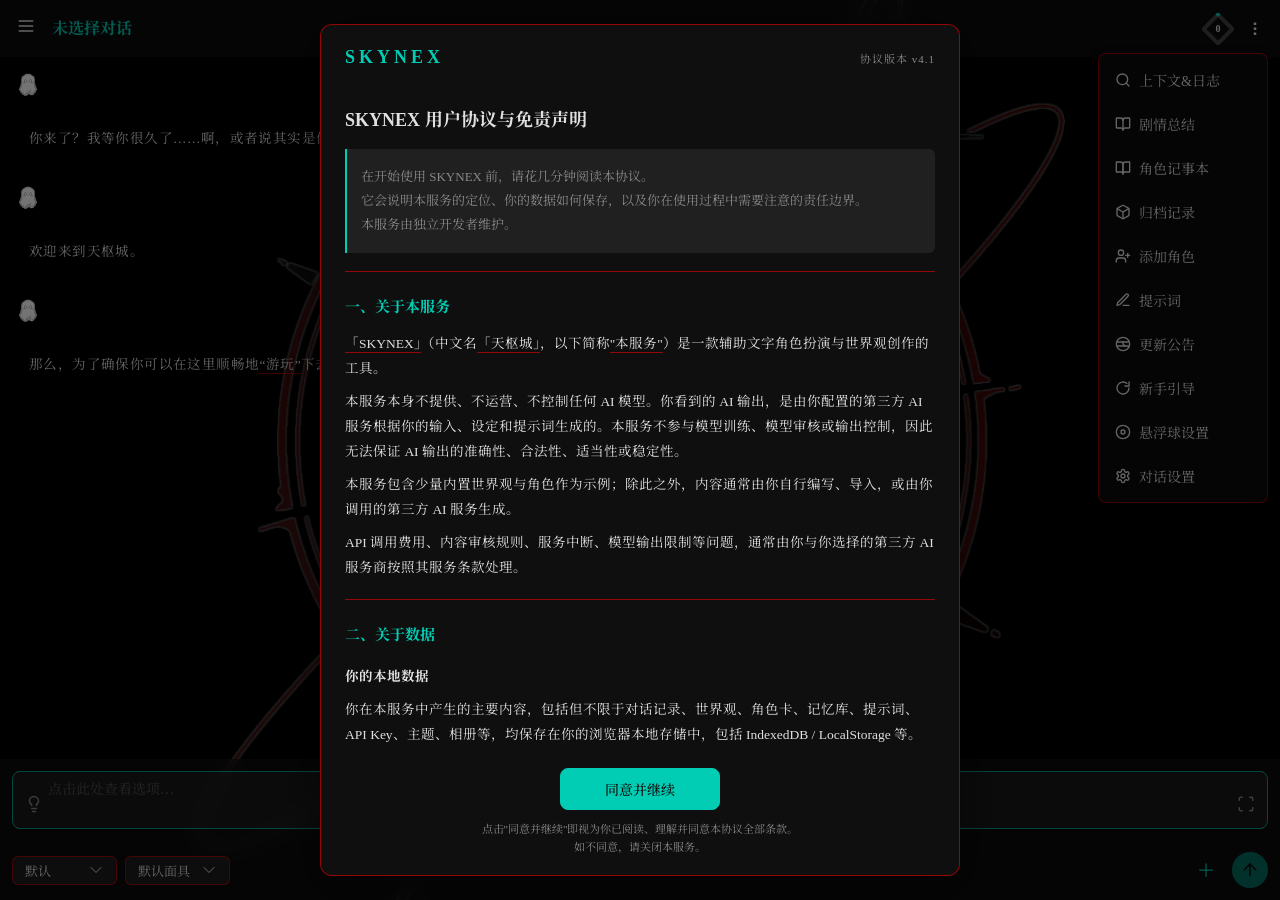
==== index.html @ fc961c70 "v722：宠物模板/论坛分区可配置、游鱼数量、头像框、好友圈相册图、提示词全选、多开场切换、图片阅后即焚、勾选滚动修复" ====
<!DOCTYPE html>
<html lang="zh-CN">
<head>
<meta charset="UTF-8">
<meta name="viewport" content="width=device-width, initial-scale=1.0, maximum-scale=1.0, user-scalable=no, viewport-fit=cover">
<title>skynex</title>
<link rel="manifest" href="manifest.json">
<meta name="theme-color" content="#0f0f0f">
<meta name="apple-mobile-web-app-capable" content="yes">
<meta name="apple-mobile-web-app-status-bar-style" content="black-translucent">
<meta name="apple-mobile-web-app-title" content="skynex">
<link rel="apple-touch-icon" href="icon-192.png">
<link rel="stylesheet" href="css/style.css?v=175">
<link rel="stylesheet" href="css/phone.css?v1=415">
<link rel="stylesheet" href="css/phone-fudge.css?v=65">
<link rel="stylesheet" href="css/markdown.css">
<link rel="stylesheet" href="css/auth.css?v=20260707">
</head>
<body>
<!-- 开屏动画 -->
<div id="splash-screen" style="
  position:fixed;
  top:0;left:0;right:0;bottom:0;
  z-index:99999;
  background:#2a2a2a;
  display:flex;
  align-items:center;
  justify-content:center;
  transition:opacity 0.8s ease;
">
  <img src="src/splash.gif" style="max-width:80%;max-height:80%;object-fit:contain;" alt="">
</div>
<script>
// splash 不再自动消失——由 app.js 初始化完成后手动移除
// 兜底：如果 JS 全部崩了（极端情况），15秒后强制消失，避免永远卡在 splash
(function(){
  var maxWait = 15000;
  setTimeout(function(){
    var el = document.getElementById('splash-screen');
    if(!el) return;
    el.style.opacity = '0';
    setTimeout(function(){ el.remove(); }, 800);
  }, maxWait);
})();
</script>
<div id="app">
  <!-- 侧边栏 -->
  <aside id="sidebar" class="sidebar hidden">
<div id="sidebar-header-wrapper" class="sidebar-header" style="padding:max(20px, env(safe-area-inset-top, 20px)) 12px 12px">
      <div id="sidebar-wv-card" style="display:flex;align-items:center;gap:10px">
        <div id="sidebar-wv-icon" style="width:52px;height:52px;border-radius:50%;background:transparent;display:flex;align-items:center;justify-content:center;flex-shrink:0;overflow:hidden;font-size:26px"><div style="width:52px;height:52px;border-radius:50%;background:var(--accent);display:flex;align-items:center;justify-content:center;font-size:30px;color:rgba(255,255,255,0.8)">✦</div></div>
        <div style="flex:1;min-width:0">
          <div id="sidebar-wv-name" style="font-size:16px;font-weight:bold;color:var(--accent);white-space:nowrap;overflow:hidden;text-overflow:ellipsis">未选择世界观</div>
          <div id="sidebar-wv-hint" style="font-size:11px;color:var(--text);margin-top:2px">请先选择世界观</div>
        </div>
      </div>
    </div>
    <nav class="sidebar-nav" style="display:flex;flex-direction:column;flex:1;overflow:hidden;min-height:0">
      <div style="display:flex;align-items:center;justify-content:space-between;padding:8px 12px;margin-bottom:4px;position:relative">
        <span style="font-size:12px;color:var(--accent-dim)">世界线</span>
<button onclick="UI.toggleNewMenu()" style="width:24px;height:24px;border-radius:6px;background:transparent;border:none;color:var(--text);display:flex;align-items:center;justify-content:center;cursor:pointer">
<svg xmlns="http://www.w3.org/2000/svg" width="20" height="20" viewBox="0 0 24 24" fill="currentColor"><path fill-rule="evenodd" d="M12 3.75a.75.75 0 0 1 .75.75v6.75h6.75a.75.75 0 0 1 0 1.5h-6.75v6.75a.75.75 0 0 1-1.5 0v-6.75H4.5a.75.75 0 0 1 0-1.5h6.75V4.5a.75.75 0 0 1 .75-.75Z" clip-rule="evenodd" /></svg>
</button>
        <!-- 新建菜单 -->
        <div id="new-menu" class="context-menu hidden" style="position:absolute;top:calc(100% + 4px);right:0;left:auto;bottom:auto;min-width:160px;z-index:400">
          <button onclick="SingleMode.openModeSelect(); UI.toggleNewMenu()" class="ctx-item" style="display:flex;align-items:center;gap:10px">
            <svg xmlns="http://www.w3.org/2000/svg" width="16" height="16" viewBox="0 0 24 24" fill="none" stroke="currentColor" stroke-width="2" stroke-linecap="round" stroke-linejoin="round"><path d="M21 15a2 2 0 0 1-2 2H7l-4 4V5a2 2 0 0 1 2-2h14a2 2 0 0 1 2 2z"/></svg>
            新建对话
          </button>
          <button onclick="Conversations.createFolder(); UI.toggleNewMenu()" class="ctx-item" style="display:flex;align-items:center;gap:10px">
            <svg xmlns="http://www.w3.org/2000/svg" width="16" height="16" viewBox="0 0 24 24" fill="none" stroke="currentColor" stroke-width="2" stroke-linecap="round" stroke-linejoin="round"><path d="M22 19a2 2 0 0 1-2 2H4a2 2 0 0 1-2-2V5a2 2 0 0 1 2-2h5l2 3h9a2 2 0 0 1 2 2z"/></svg>
            新建文件夹
          </button>
          <div id="new-menu-default-theme-sep" class="ctx-sep" style="display:none"></div>
          <button id="new-menu-default-theme" onclick="Worldview.openDefaultThemePicker(); UI.toggleNewMenu()" class="ctx-item" style="display:none;align-items:center;gap:10px">
<svg xmlns="http://www.w3.org/2000/svg" width="16" height="16" viewBox="0 0 24 24" fill="none" stroke="currentColor" stroke-width="2" stroke-linecap="round" stroke-linejoin="round"><circle cx="13.5" cy="6.5" r=".5" fill="currentColor"/><circle cx="17.5" cy="10.5" r=".5" fill="currentColor"/><circle cx="8.5" cy="7.5" r=".5" fill="currentColor"/><circle cx="6.5" cy="12.5" r=".5" fill="currentColor"/><path d="M12 2C6.5 2 2 6.5 2 12s4.5 10 10 10c.926 0 1.648-.746 1.648-1.688 0-.437-.18-.835-.437-1.125-.29-.289-.438-.652-.438-1.125a1.64 1.64 0 0 1 1.668-1.668h1.996c3.051 0 5.555-2.503 5.555-5.554C21.965 6.012 17.461 2 12 2z"/></svg>
绑定主题
</button>
<button id="new-menu-default-skin" onclick="Worldview.openDefaultSkinPicker(); UI.toggleNewMenu()" class="ctx-item" style="display:none;align-items:center;gap:10px">
<svg xmlns="http://www.w3.org/2000/svg" width="16" height="16" viewBox="0 0 24 24" fill="none" stroke="currentColor" stroke-width="2" stroke-linecap="round" stroke-linejoin="round"><rect x="2" y="4" width="20" height="6" rx="1"/><rect x="2" y="14" width="13" height="6" rx="1"/><line x1="18" y1="14" x2="18" y2="20"/><line x1="22" y1="14" x2="22" y2="20"/></svg>
状态栏皮肤
</button>
</div>
      </div>
      <!-- 角色筛选器（仅无世界观下显示） -->
      <div id="char-filter-wrapper" style="display:none;position:relative;margin:0 8px 8px">
        <button onclick="Conversations.toggleCharFilter()" id="char-filter-btn" style="display:flex;align-items:center;gap:8px;width:100%;padding:8px 12px;background:var(--bg-tertiary);border:1px solid var(--border);border-radius:8px;color:var(--text);font-size:13px;cursor:pointer;text-align:left">
          <div id="char-filter-icon" style="width:20px;height:20px;border-radius:50%;background:var(--bg);display:flex;align-items:center;justify-content:center;flex-shrink:0;overflow:hidden">
            <svg xmlns="http://www.w3.org/2000/svg" width="14" height="14" viewBox="0 0 24 24" fill="none" stroke="currentColor" stroke-width="2" stroke-linecap="round" stroke-linejoin="round" style="color:var(--text-secondary)"><path d="M3 6h18"/><path d="M7 12h10"/><path d="M10 18h4"/></svg>
          </div>
          <span id="char-filter-label" style="flex:1;overflow:hidden;text-overflow:ellipsis;white-space:nowrap">全部对话</span>
          <svg xmlns="http://www.w3.org/2000/svg" width="14" height="14" viewBox="0 0 24 24" fill="none" stroke="currentColor" stroke-width="2" stroke-linecap="round" stroke-linejoin="round" style="color:var(--text-secondary);flex-shrink:0"><path d="m6 9 6 6 6-6"/></svg>
        </button>
        <div id="char-filter-dropdown" class="custom-dropdown hidden" style="max-height:280px;overflow-y:auto"></div>
      </div>
      <button onclick="UI.openGlobalSearch()" class="global-search-btn" style="display:flex;align-items:center;gap:8px;width:calc(100% - 16px);margin:0 8px 8px;padding:8px 12px;background:var(--bg-tertiary);border:1px solid var(--border);border-radius:8px;color:var(--text-secondary);font-size:13px;cursor:pointer;text-align:left">
        <svg xmlns="http://www.w3.org/2000/svg" width="24" height="24" viewBox="0 0 24 24" fill="none" stroke="currentColor" stroke-width="2" stroke-linecap="round" stroke-linejoin="round" style="width:16px;height:16px;flex-shrink:0"><path d="m21 21-4.34-4.34"/><circle cx="11" cy="11" r="8"/></svg>
        搜索聊天记录
      </button>
      <div id="conversation-list" style="flex:1;overflow-y:auto;padding:0 4px 8px;margin-bottom:4px"></div>
      <!-- 底部图标栏 -->
      <div class="sidebar-bottom-bar" style="display:flex;justify-content:space-around;align-items:flex-end;padding:8px 0 4px;flex-shrink:0">
        <button onclick="UI.showPanelAndCloseSidebar('worldview')" class="sidebar-icon-btn" title="世界">
          <svg xmlns="http://www.w3.org/2000/svg" width="24" height="24" viewBox="0 0 24 24" fill="none" stroke="currentColor" stroke-width="2" stroke-linecap="round" stroke-linejoin="round" style="width:24px;height:24px;color:var(--accent)"><rect width="8" height="18" x="3" y="3" rx="1"/><path d="M7 3v18"/><path d="M20.4 18.9c.2.5-.1 1.1-.6 1.3l-1.9.7c-.5.2-1.1-.1-1.3-.6L11.1 5.1c-.2-.5.1-1.1.6-1.3l1.9-.7c.5-.2 1.1.1 1.3.6Z"/></svg>
<span style="font-size:10px;color:var(--text-secondary);line-height:1">世界</span>
</button>
        <button onclick="UI.showPanelAndCloseSidebar('character')" class="sidebar-icon-btn" title="面具">
          <svg xmlns="http://www.w3.org/2000/svg" width="24" height="24" viewBox="0 0 24 24" fill="none" stroke="currentColor" stroke-width="2" stroke-linecap="round" stroke-linejoin="round" style="width:24px;height:24px;color:var(--accent)"><path d="M10 11h.01"/><path d="M14 6h.01"/><path d="M18 6h.01"/><path d="M6.5 13.1h.01"/><path d="M22 5c0 9-4 12-6 12s-6-3-6-12c0-2 2-3 6-3s6 1 6 3"/><path d="M17.4 9.9c-.8.8-2 .8-2.8 0"/><path d="M10.1 7.1C9 7.2 7.7 7.7 6 8.6c-3.5 2-4.7 3.9-3.7 5.6 4.5 7.8 9.5 8.4 11.2 7.4.9-.5 1.9-2.1 1.9-4.7"/><path d="M9.1 16.5c.3-1.1 1.4-1.7 2.4-1.4"/></svg>
<span style="font-size:10px;color:var(--text-secondary);line-height:1">面具</span>
</button>
        <button onclick="UI.showPanelAndCloseSidebar('memory')" class="sidebar-icon-btn" title="记忆">
<svg xmlns="http://www.w3.org/2000/svg" width="24" height="24" viewBox="0 0 24 24" fill="none" stroke="currentColor" stroke-width="2" stroke-linecap="round" stroke-linejoin="round" style="width:24px;height:24px;color:var(--accent)"><path d="M17 3a2 2 0 0 1 2 2v15a1 1 0 0 1-1.496.868l-4.512-2.578a2 2 0 0 0-1.984 0l-4.512 2.578A1 1 0 0 1 5 20V5a2 2 0 0 1 2-2z"/></svg>
<span style="font-size:10px;color:var(--text-secondary);line-height:1">记忆</span>
</button>
        <button onclick="UI.showPanelAndCloseSidebar('gaiden')" class="sidebar-icon-btn" title="收藏">
<svg xmlns="http://www.w3.org/2000/svg" width="24" height="24" viewBox="0 0 24 24" fill="none" stroke="currentColor" stroke-width="2" stroke-linecap="round" stroke-linejoin="round" style="width:24px;height:24px;color:var(--accent)"><path d="m12 3.5 2.78 5.63 6.22.9-4.5 4.39 1.06 6.2L12 17.7l-5.56 2.92 1.06-6.2L3 10.03l6.22-.9L12 3.5z"/></svg>
<span style="font-size:10px;color:var(--text-secondary);line-height:1">收藏</span>
</button>
<button onclick="UI.showPanelAndCloseSidebar('settings')" class="sidebar-icon-btn" title="设置">
          <svg xmlns="http://www.w3.org/2000/svg" viewBox="0 0 24 24" fill="currentColor" style="width:24px;height:24px;color:var(--accent)"><path fill-rule="evenodd" d="M11.828 2.25c-.916 0-1.699.663-1.85 1.567l-.091.549a.798.798 0 0 1-.517.608 7.45 7.45 0 0 0-.478.198.798.798 0 0 1-.796-.064l-.453-.324a1.875 1.875 0 0 0-2.416.2l-.243.243a1.875 1.875 0 0 0-.2 2.416l.324.453a.798.798 0 0 1 .064.796 7.448 7.448 0 0 0-.198.478.798.798 0 0 1-.608.517l-.55.092a1.875 1.875 0 0 0-1.566 1.849v.344c0 .916.663 1.699 1.567 1.85l.549.091c.281.047.508.25.608.517.06.162.127.321.198.478a.798.798 0 0 1-.064.796l-.324.453a1.875 1.875 0 0 0 .2 2.416l.243.243c.648.648 1.67.733 2.416.2l.453-.324a.798.798 0 0 1 .796-.064c.157.071.316.137.478.198.267.1.47.327.517.608l.092.55c.15.903.932 1.566 1.849 1.566h.344c.916 0 1.699-.663 1.85-1.567l.091-.549a.798.798 0 0 1 .517-.608 7.52 7.52 0 0 0 .478-.198.798.798 0 0 1 .796.064l.453.324a1.875 1.875 0 0 0 2.416-.2l.243-.243c.648-.648.733-1.67.2-2.416l-.324-.453a.798.798 0 0 1-.064-.796c.071-.157.137-.316.198-.478.1-.267.327-.47.608-.517l.55-.091a1.875 1.875 0 0 0 1.566-1.85v-.344c0-.916-.663-1.699-1.567-1.85l-.549-.091a.798.798 0 0 1-.608-.517 7.507 7.507 0 0 0-.198-.478.798.798 0 0 1 .064-.796l.324-.453a1.875 1.875 0 0 0-.2-2.416l-.243-.243a1.875 1.875 0 0 0-2.416-.2l-.453.324a.798.798 0 0 1-.796.064 7.462 7.462 0 0 0-.478-.198.798.798 0 0 1-.517-.608l-.091-.55a1.875 1.875 0 0 0-1.85-1.566h-.344ZM12 15.75a3.75 3.75 0 1 0 0-7.5 3.75 3.75 0 0 0 0 7.5Z" clip-rule="evenodd" /></svg>
<span style="font-size:10px;color:var(--text-secondary);line-height:1">设置</span>
</button>
      </div>
    </nav>
  </aside>

  <!-- 主界面 -->
  <main id="main">
    <!-- 聊天面板顶栏 -->
    <header class="topbar topbar-with-status" id="chat-topbar">
      <div class="topbar-row-main">
        <button class="btn-icon" onclick="UI.toggleSidebar()">
          <svg xmlns="http://www.w3.org/2000/svg" width="24" height="24" viewBox="0 0 24 24" fill="none" stroke="currentColor" stroke-width="2" stroke-linecap="round" stroke-linejoin="round" style="width:20px;height:20px"><line x1="4" x2="20" y1="12" y2="12"/><line x1="4" x2="20" y1="6" y2="6"/><line x1="4" x2="20" y1="18" y2="18"/></svg>
        </button>
        <div class="topbar-info">
          <img id="topbar-avatar" src="" style="display:none;width:28px;height:28px;border-radius:50%;object-fit:cover;flex-shrink:0;margin-right:8px">
          <span id="topbar-title">对话</span>
        </div>
        <div style="margin-left:auto;position:relative;display:flex;align-items:center;gap:8px" class="topbar-actions">
        <div id="token-progress" class="token-progress" title="Token进度" onclick="UI.toggleTokenPopup()">
          <svg viewBox="0 0 40 40" width="32" height="32">
            <!-- 背景菱形 -->
            <polygon points="20,2 38,20 20,38 2,20" fill="none" stroke="rgba(200, 200, 200, 0.3)" stroke-width="5"/>
            <!-- 进度条菱形 -->
            <polygon id="token-progress-path" points="20,2 38,20 20,38 2,20" fill="none" stroke="var(--accent)" stroke-width="5" stroke-linecap="round" stroke-linejoin="round" stroke-dasharray="0 1000"/>
          </svg>
          <span id="token-progress-text" class="token-progress-text">0</span>
        </div>
        <!-- Token 浮窗 -->
      <div id="token-popup" class="token-popup hidden">
        <div class="token-popup-content">
          <span id="token-popup-text">当前窗口：0</span>
          <span id="token-popup-total" style="opacity:0.6;font-size:0.9em;margin-top:2px">总计：—</span>
          <span id="token-popup-note" style="display:none;opacity:0.7;font-size:0.85em;margin-top:6px;line-height:1.5;color:var(--text-secondary)"></span>
        </div>
      </div>
        <!-- 菜单按钮 -->
        <button class="btn-icon" onclick="UI.toggleTopMenu()" style="font-size:20px;padding:0 8px">⋮</button>
        <!-- 下拉菜单 -->
        <div id="top-dropdown-menu" class="hidden" style="position:absolute;top:100%;right:0;margin-top:8px;background:var(--bg-secondary);border:1px solid var(--border);border-radius:8px;padding:4px 0;box-shadow:0 4px 12px rgba(0,0,0,0.3);z-index:100;min-width:170px;white-space:nowrap;display:flex;flex-direction:column;">
          <button onclick="Chat.showContext(); UI.toggleTopMenu()" style="display:flex;align-items:center;gap:8px;padding:12px 16px;text-align:left;background:none;border:none;color:var(--text);font-size:14px;cursor:pointer;"><svg xmlns="http://www.w3.org/2000/svg" width="24" height="24" viewBox="0 0 24 24" fill="none" stroke="currentColor" stroke-width="2" stroke-linecap="round" stroke-linejoin="round" style="width:16px;height:16px"><path d="m21 21-4.34-4.34"/><circle cx="11" cy="11" r="8"/></svg> 上下文&日志</button>
          <button onclick="UI.toggleChatSummary(); UI.toggleTopMenu()" style="display:flex;align-items:center;gap:8px;padding:12px 16px;text-align:left;background:none;border:none;color:var(--text);font-size:14px;cursor:pointer;"><svg xmlns="http://www.w3.org/2000/svg" width="24" height="24" viewBox="0 0 24 24" fill="none" stroke="currentColor" stroke-width="2" stroke-linecap="round" stroke-linejoin="round" style="width:16px;height:16px"><path d="M12 7v14"/><path d="M3 18a1 1 0 0 1-1-1V4a1 1 0 0 1 1-1h5a4 4 0 0 1 4 4 4 4 0 0 1 4-4h5a1 1 0 0 1 1 1v13a1 1 0 0 1-1 1h-6a3 3 0 0 0-3 3 3 3 0 0 0-3-3z"/></svg> 剧情总结</button>
          <button onclick="Phone.showNpcNotesPanel(); UI.toggleTopMenu()" style="display:flex;align-items:center;gap:8px;padding:12px 16px;text-align:left;background:none;border:none;color:var(--text);font-size:14px;cursor:pointer;"><svg xmlns="http://www.w3.org/2000/svg" width="24" height="24" viewBox="0 0 24 24" fill="none" stroke="currentColor" stroke-width="2" stroke-linecap="round" stroke-linejoin="round" style="width:16px;height:16px"><path d="M2 3h6a4 4 0 0 1 4 4v14a3 3 0 0 0-3-3H2z"/><path d="M22 3h-6a4 4 0 0 0-4 4v14a3 3 0 0 1 3-3h7z"/></svg> 角色记事本</button>
          <button onclick="Summary.showArchiveListModal(); UI.toggleTopMenu()" style="display:flex;align-items:center;gap:8px;padding:12px 16px;text-align:left;background:none;border:none;color:var(--text);font-size:14px;cursor:pointer;"><svg xmlns="http://www.w3.org/2000/svg" width="24" height="24" viewBox="0 0 24 24" fill="none" stroke="currentColor" stroke-width="2" stroke-linecap="round" stroke-linejoin="round" style="width:16px;height:16px"><path d="M21 8a2 2 0 0 0-1-1.73l-7-4a2 2 0 0 0-2 0l-7 4A2 2 0 0 0 3 8v8a2 2 0 0 0 1 1.73l7 4a2 2 0 0 0 2 0l7-4A2 2 0 0 0 21 16Z"/><path d="m3.3 7 8.7 5 8.7-5"/><path d="M12 22V12"/></svg> 归档记录</button>
          <button id="gaiden-settings-menu-btn" onclick="Gaiden.openSettingsModal(); UI.toggleTopMenu()" style="display:none;align-items:center;gap:8px;padding:12px 16px;text-align:left;background:none;border:none;color:var(--text);font-size:14px;cursor:pointer;"><svg xmlns="http://www.w3.org/2000/svg" width="24" height="24" viewBox="0 0 24 24" fill="none" stroke="currentColor" stroke-width="2" stroke-linecap="round" stroke-linejoin="round" style="width:16px;height:16px"><path d="M14 11a2 2 0 1 1-4 0 4 4 0 0 1 8 0 6 6 0 0 1-12 0 8 8 0 0 1 16 0 10 10 0 1 1-20 0 11.93 11.93 0 0 1 12 12.6"/><path d="M2 12h1"/></svg> 番外设定</button>
          <button id="single-settings-menu-btn" onclick="SingleMode.openCreateModal(Conversations.getCurrent()); UI.toggleTopMenu()" style="display:none;align-items:center;gap:8px;padding:12px 16px;text-align:left;background:none;border:none;color:var(--text);font-size:14px;cursor:pointer;"><svg xmlns="http://www.w3.org/2000/svg" width="24" height="24" viewBox="0 0 24 24" fill="none" stroke="currentColor" stroke-width="2" stroke-linecap="round" stroke-linejoin="round" style="width:16px;height:16px"><circle cx="12" cy="8" r="5"/><path d="M20 21a8 8 0 0 0-16 0"/></svg> 单人模式设置</button>
          <button onclick="AttachedChars.openModal(); UI.toggleTopMenu()" style="display:flex;align-items:center;gap:8px;padding:12px 16px;text-align:left;background:none;border:none;color:var(--text);font-size:14px;cursor:pointer;"><svg xmlns="http://www.w3.org/2000/svg" width="24" height="24" viewBox="0 0 24 24" fill="none" stroke="currentColor" stroke-width="2" stroke-linecap="round" stroke-linejoin="round" style="width:16px;height:16px"><path d="M16 21v-2a4 4 0 0 0-4-4H6a4 4 0 0 0-4 4v2"/><circle cx="9" cy="7" r="4"/><path d="M22 11h-6"/><path d="M19 8v6"/></svg> 添加角色</button>
<button onclick="Prompts.openConvOverrideModal(); UI.toggleTopMenu()" style="display:flex;align-items:center;gap:8px;padding:12px 16px;text-align:left;background:none;border:none;color:var(--text);font-size:14px;cursor:pointer;"><svg xmlns="http://www.w3.org/2000/svg" width="24" height="24" viewBox="0 0 24 24" fill="none" stroke="currentColor" stroke-width="2" stroke-linecap="round" stroke-linejoin="round" style="width:16px;height:16px"><path d="M12 20h9"/><path d="M16.5 3.5a2 2 0 0 1 3 3L7 19l-4 1 1-4 12.5-12.5z"/></svg> 提示词</button>
          <button onclick="window.App &amp;&amp; window.App.showChangelogManually &amp;&amp; window.App.showChangelogManually(); UI.toggleTopMenu()" style="display:flex;align-items:center;gap:8px;padding:12px 16px;text-align:left;background:none;border:none;color:var(--text);font-size:14px;cursor:pointer;"><svg xmlns="http://www.w3.org/2000/svg" width="24" height="24" viewBox="0 0 24 24" fill="none" stroke="currentColor" stroke-width="2" stroke-linecap="round" stroke-linejoin="round" style="width:16px;height:16px"><path d="M12 8v4l3 3"/><circle cx="12" cy="12" r="10"/><path d="M3.6 9h16.8"/><path d="M3.6 15h16.8"/></svg> 更新公告</button>
          <button onclick="Tutorial.restart(); UI.toggleTopMenu()" style="display:flex;align-items:center;gap:8px;padding:12px 16px;text-align:left;background:none;border:none;color:var(--text);font-size:14px;cursor:pointer;"><svg xmlns="http://www.w3.org/2000/svg" width="24" height="24" viewBox="0 0 24 24" fill="none" stroke="currentColor" stroke-width="2" stroke-linecap="round" stroke-linejoin="round" style="width:16px;height:16px"><path d="M21 12a9 9 0 1 1-3.2-6.9"/><path d="M21 3v6h-6"/></svg> 新手引导</button>
          <button id="fab-visible-menu-btn" onclick="UI.toggleFabVisible(); UI.toggleTopMenu()" style="display:flex;align-items:center;gap:8px;padding:12px 16px;text-align:left;background:none;border:none;color:var(--text);font-size:14px;cursor:pointer;"><svg xmlns="http://www.w3.org/2000/svg" width="24" height="24" viewBox="0 0 24 24" fill="none" stroke="currentColor" stroke-width="2" stroke-linecap="round" stroke-linejoin="round" style="width:16px;height:16px"><circle cx="12" cy="12" r="3"/><circle cx="12" cy="12" r="10"/></svg><span class="fab-menu-label">悬浮球设置</span></button>
          <button onclick="Chat.openConvSettingsModal(); UI.toggleTopMenu()" style="display:flex;align-items:center;gap:8px;padding:12px 16px;text-align:left;background:none;border:none;color:var(--text);font-size:14px;cursor:pointer;"><svg xmlns="http://www.w3.org/2000/svg" width="24" height="24" viewBox="0 0 24 24" fill="none" stroke="currentColor" stroke-width="2" stroke-linecap="round" stroke-linejoin="round" style="width:16px;height:16px"><path d="M12.22 2h-.44a2 2 0 0 0-2 2v.18a2 2 0 0 1-1 1.73l-.43.25a2 2 0 0 1-2 0l-.15-.08a2 2 0 0 0-2.73.73l-.22.38a2 2 0 0 0 .73 2.73l.15.1a2 2 0 0 1 1 1.72v.51a2 2 0 0 1-1 1.74l-.15.09a2 2 0 0 0-.73 2.73l.22.38a2 2 0 0 0 2.73.73l.15-.08a2 2 0 0 1 2 0l.43.25a2 2 0 0 1 1 1.73V20a2 2 0 0 0 2 2h.44a2 2 0 0 0 2-2v-.18a2 2 0 0 1 1-1.73l.43-.25a2 2 0 0 1 2 0l.15.08a2 2 0 0 0 2.73-.73l.22-.39a2 2 0 0 0-.73-2.73l-.15-.08a2 2 0 0 1-1-1.74v-.5a2 2 0 0 1 1-1.74l.15-.09a2 2 0 0 0 .73-2.73l-.22-.38a2 2 0 0 0-2.73-.73l-.15.08a2 2 0 0 1-2 0l-.43-.25a2 2 0 0 1-1-1.73V4a2 2 0 0 0-2-2z"/><circle cx="12" cy="12" r="3"/></svg> 对话设置</button>
        </div>
      </div>
      </div><!-- /topbar-row-main -->

      <!-- 顶栏第二行：状态摘要（仅有 status 时显示） -->
      <div class="topbar-row-status hidden" id="topbar-row-status" onclick="StatusBar.toggle(event)">
        <div class="sb-datemeta">
          <div class="sb-datemeta-left">
            <span class="sb-clock-main" id="sb-clock-main">—</span>
            <span class="sb-date-sub" id="sb-date-sub"></span>
          </div>
          <div class="sb-datemeta-right">
            <span class="sb-season-text" id="sb-season-text" style="font-size:12px;font-weight:600;color:var(--text-secondary);display:none"></span>
            <span class="sb-weather-line" id="sb-weather-wrap"><svg class="sb-icon" xmlns="http://www.w3.org/2000/svg" viewBox="0 0 24 24" fill="none" stroke="currentColor" stroke-width="2" stroke-linecap="round" stroke-linejoin="round"><path d="M12 2v2"/><path d="m4.93 4.93 1.41 1.41"/><path d="M20 12h2"/><path d="m19.07 4.93-1.41 1.41"/><path d="M15.947 12.65a4 4 0 0 0-5.925-4.128"/><path d="M13 22H7a5 5 0 1 1 4.9-6H13z"/></svg><span id="sb-weather-text">—</span></span>
          </div>
        </div>
        <div class="sb-region-line">
          <span class="sb-place-text" id="sb-place-text">—</span>
          <svg id="sb-chevron" class="sb-chevron" xmlns="http://www.w3.org/2000/svg" viewBox="0 0 24 24" fill="none" stroke="currentColor" stroke-width="2" stroke-linecap="round" stroke-linejoin="round"><polyline points="6 9 12 15 18 9"/></svg>
        </div>
      </div>
    </header>

    <!-- 聊天面板 -->
    <section id="panel-chat" class="panel active" style="position:relative">
      <!-- 状态栏展开态：详情卡片（fixed 悬浮） -->
      <div id="sb-expanded-overlay" class="sb-expanded-overlay hidden" onclick="StatusBar.toggle(event)">
        <div class="sb-expanded-scroll" onclick="event.stopPropagation()">
          <div class="sb-status-card">
            <button class="sb-card-close" onclick="event.stopPropagation();StatusBar.toggle()" title="关闭" aria-label="关闭">×</button>
            <div class="sb-status-title"><span class="sb-dot"></span><span class="sb-title-default">STATUS CARD</span><span class="sb-title-hs"><span class="sb-title-hs-main">心动模拟</span><span class="sb-title-hs-sub">Status Bar</span></span><span class="sb-title-single">SINGLE CARD</span><button class="sb-env-edit-btn" onclick="event.stopPropagation();StatusBar.editEnv()" title="编辑时间/地点/天气" aria-label="编辑环境"><svg xmlns="http://www.w3.org/2000/svg" width="14" height="14" viewBox="0 0 24 24" fill="none" stroke="currentColor" stroke-width="2" stroke-linecap="round" stroke-linejoin="round"><path d="M21.174 6.812a1 1 0 0 0-3.986-3.987L3.842 16.174a2 2 0 0 0-.5.83l-1.321 4.352a.5.5 0 0 0 .623.622l4.353-1.32a2 2 0 0 0 .83-.497z"/></svg></button></div>
            <!-- 场景描写 -->
            <div class="sb-scene-wrap">
              <div class="sb-scene-label">Current Scene</div>
              <div class="sb-scene" id="sb-scene" onclick="event.stopPropagation();StatusBar.editField('scene')">—</div>
            </div>
            
            <div class="sb-player-card">
              <div class="sb-field-row" onclick="event.stopPropagation();StatusBar.editField('playerOutfit')">
                <div class="sb-field-label">> OUTFIT_</div>
                <div class="sb-field-val" id="sb-player-outfit">—</div>
              </div>
              <div class="sb-field-row" onclick="event.stopPropagation();StatusBar.editField('playerPosture')">
                <div class="sb-field-label">> POSTURE_</div>
                <div class="sb-field-val" id="sb-player-posture">—</div>
              </div>
            </div>

            <!-- 自定义属性（拟态风格下显示） -->
            <div id="sb-custom-attrs" class="hidden"></div>
            <div id="sb-character-attrs" class="hidden"></div>
            <!-- v719：自定义状态栏组件 -->
            <div id="sb-status-components" class="hidden"></div>

            <!-- NPCS 二级折叠 -->
            <div class="sb-npcs-accordion">
              <div class="sb-npcs-header" onclick="event.stopPropagation();StatusBar.toggleNpcs()">
                <div class="sb-npcs-title">[ - ] NPCS <span id="sb-npcs-count">(0)</span></div>
              </div>
              <div class="sb-npcs-body" id="sb-npcs-body">
                <div class="sb-npcs-list" id="sb-npcs-list"></div>
 <div class="sb-npc-dots" id="sb-npc-dots"></div>
              </div>
          </div>

          <!-- 心动模拟专属区域（仅心动模拟世界观显示） -->
          <div id="sb-heartsim" class="hidden" style="margin-top:12px">
 
<!--任务系统 -->
 <div class="hs-mission-section">
 <div class="hs-module-title">Mission</div>
 <div class="hs-mission-card">
 <div class="hs-mission-head">
 <div>
 <div class="hs-mission-label">任务积分</div>
 <div class="hs-mission-score"><span id="hs-score">0 /20</span><span id="hs-score-percent">0%</span></div>
 </div>
 <div style="display:flex;gap:6px;align-items:center">
<button class="hs-skip-btn" id="hs-refresh-btn" title="以最新一条AI回复为唯一真相，清空并重建任务栏（不动积分）" onclick="event.stopPropagation();StatusBar.hsRefreshTasksFromLatestAI()" style="background:rgba(255,255,255,0.06)">Sync</button>
<button class="hs-skip-btn" id="hs-skip-btn" onclick="event.stopPropagation();StatusBar.hsOpenSkipModal()">Skip</button>
</div>
 </div>
 <div class="hs-score-track">
 <div id="hs-score-bar" class="hs-score-fill"></div>
 </div>
 <div id="hs-tasks" class="hs-task-list"></div>
 </div>
 </div>
            
            <!-- 心动目标 -->
 <div class="hs-target-section">
 <div class="hs-target-head">
 <div class="hs-module-title">Heart Targets</div>
 <button class="hs-add-target-btn" onclick="event.stopPropagation();StatusBar.hsAddTarget()">+ Add</button>
 </div>
 <div id="hs-targets" class="hs-targets-list"></div>
 <div id="hs-target-dots" class="hs-target-dots"></div>
 </div>

            <!-- 通关条件 -->
 <div class="hs-clear-section">
 <div class="hs-module-title">Clear Checklist</div>
 <div id="hs-conditions" class="hs-clear-card"></div>
 </div>
          </div>

          <!-- 通用任务系统面板（非心动模拟世界观显示） -->
          <div id="sb-task-system" class="hidden" style="margin-top:12px">
            <div class="hs-mission-section">
              <div class="hs-module-title">Tasks</div>
              <div class="hs-mission-card">
                <div class="hs-mission-head">
                  <div>
                    <div class="hs-mission-label" id="ts-phase-label">阶段 1</div>
                    <div class="hs-mission-score"><span id="ts-progress">0/10</span><span id="ts-progress-percent">0%</span></div>
                  </div>
                  <div style="display:flex;gap:6px;align-items:center">
                    <button class="hs-skip-btn" title="以最新一条AI回复为唯一真相，重建任务栏" onclick="event.stopPropagation();StatusBar.taskRefreshFromLatestAI()" style="background:rgba(255,255,255,0.06)">Sync</button>
                    <button class="hs-skip-btn" id="ts-skip-btn" onclick="event.stopPropagation();StatusBar.taskOpenSkipModal()">Skip</button>
                  </div>
                </div>
                <div class="hs-score-track">
                  <div id="ts-progress-bar" class="hs-score-fill"></div>
                </div>
                <div id="ts-task-list" class="hs-task-list"></div>
              </div>
            </div>
          </div>

        </div>
      </div><!-- /sb-expanded-scroll -->
      </div><!-- /sb-expanded-overlay -->
<div id="chat-messages" class="chat-messages"></div>
<!-- 语音迷你播放器（朗读时浮现） -->
<div id="voice-mini-player" class="voice-mini-player hidden">
  <div class="voice-mini-icon">
    <svg id="voice-mini-icon-loading" xmlns="http://www.w3.org/2000/svg" width="24" height="24" viewBox="0 0 24 24" fill="none" stroke="currentColor" stroke-width="2" stroke-linecap="round" stroke-linejoin="round" style="width:16px;height:16px"><path d="M21 12a9 9 0 1 1-6.219-8.56"/></svg>
    <svg id="voice-mini-icon-playing" xmlns="http://www.w3.org/2000/svg" width="24" height="24" viewBox="0 0 24 24" fill="none" stroke="currentColor" stroke-width="2" stroke-linecap="round" stroke-linejoin="round" style="width:16px;height:16px;display:none"><polygon points="11 5 6 9 2 9 2 15 6 15 11 19 11 5"/><path d="M15.54 8.46a5 5 0 0 1 0 7.07"/><path d="M19.07 4.93a10 10 0 0 1 0 14.14"/></svg>
  </div>
  <div class="voice-mini-text">
    <div class="voice-mini-status">正在准备语音…</div>
    <div class="voice-mini-preview" id="voice-mini-preview"></div>
  </div>
  <button class="voice-mini-btn voice-mini-stop" onclick="Chat.stopVoice()" title="停止">
    <svg xmlns="http://www.w3.org/2000/svg" width="24" height="24" viewBox="0 0 24 24" fill="currentColor" style="width:16px;height:16px"><rect x="6" y="6" width="12" height="12" rx="1.5"/></svg>
  </button>
</div>
<div class="chat-input-area" style="flex-shrink:0">
        <!-- 附件预览 -->
        <div id="attachments-bar" class="attachments-bar hidden"></div>
        <!-- 输入框（独占一行） -->
        <div style="width:100%;position:relative">
          <!-- 回复建议浮窗 -->
          <div id="suggest-panel" class="suggest-panel hidden"></div>
          <textarea id="chat-input" placeholder="输入你的行动..." rows="2" style="width:100%;box-sizing:border-box;padding-right:40px;padding-left:36px"></textarea>
          <div id="tutorial-tap-overlay" class="hidden" style="position:absolute;top:0;left:0;right:0;bottom:0;z-index:10;cursor:pointer" onclick="Tutorial.toggleOptions()"></div>
          <!-- 灵感按钮（左） -->
          <button id="btn-suggest" onclick="Chat.generateSuggestions()" title="回复建议" style="position:absolute;left:8px;top:50%;transform:translateY(-50%);width:28px;height:28px;border-radius:6px;background:transparent;border:none;color:var(--text-secondary);display:flex;align-items:center;justify-content:center;cursor:pointer;z-index:5">
            <svg xmlns="http://www.w3.org/2000/svg" width="24" height="24" viewBox="0 0 24 24" fill="none" stroke="currentColor" stroke-width="2" stroke-linecap="round" stroke-linejoin="round" style="width:18px;height:18px"><path d="M15 14c.2-1 .7-1.7 1.5-2.5 1-.9 1.5-2.2 1.5-3.5A6 6 0 0 0 6 8c0 1 .2 2.2 1.5 3.5.7.7 1.3 1.5 1.5 2.5"/><path d="M9 18h6"/><path d="M10 22h4"/></svg>
          </button>
          <!-- 全屏按钮（右） -->
          <button onclick="Chat.toggleFullscreenInput()" style="position:absolute;right:8px;top:50%;transform:translateY(-50%);width:28px;height:28px;border-radius:6px;background:transparent;border:none;color:var(--text-secondary);display:flex;align-items:center;justify-content:center;cursor:pointer;z-index:5">
            <svg xmlns="http://www.w3.org/2000/svg" width="24" height="24" viewBox="0 0 24 24" fill="none" stroke="currentColor" stroke-width="2" stroke-linecap="round" stroke-linejoin="round" style="width:18px;height:18px"><path d="M3 7V5a2 2 0 0 1 2-2h2"/><path d="M17 3h2a2 2 0 0 1 2 2v2"/><path d="M21 17v2a2 2 0 0 1-2 2h-2"/><path d="M7 21H5a2 2 0 0 1-2-2v-2"/></svg>
          </button>
          <div id="tutorial-option-bar" class="tutorial-option-bar hidden"></div>
        </div>
        <!-- 底部一行：API预设+面具（左） / 加号+发送（右） -->
        <div style="width:100%;display:flex;align-items:center;gap:8px;margin-top:8px">
          <div style="position:relative">
            <button class="btn-icon" onclick="UI.togglePopup('api-popup')" title="切换API预设" style="display:flex;align-items:center;justify-content:space-between;font-size:13px;padding:4px 12px;background:var(--bg-tertiary);border-radius:6px;border:1px solid var(--border);white-space:nowrap;width:105px;box-sizing:border-box"><span id="curr-preset-name" style="overflow:hidden;text-overflow:ellipsis;flex:1;text-align:left">预设</span><svg xmlns="http://www.w3.org/2000/svg" fill="none" viewBox="0 0 24 24" stroke-width="1.5" stroke="currentColor" style="flex-shrink:0;width:16px;height:16px;margin-left:4px"><path stroke-linecap="round" stroke-linejoin="round" d="m19.5 8.25-7.5 7.5-7.5-7.5" /></svg></button>
            <div id="api-popup" class="popup-menu hidden"></div>
          </div>
          <div style="position:relative">
            <button class="btn-icon" onclick="UI.togglePopup('mask-popup')" title="切换面具" style="display:flex;align-items:center;justify-content:space-between;font-size:13px;padding:4px 12px;background:var(--bg-tertiary);border-radius:6px;border:1px solid var(--border);white-space:nowrap;width:105px;box-sizing:border-box"><span id="curr-mask-name" style="overflow:hidden;text-overflow:ellipsis;flex:1;text-align:left">面具</span><svg xmlns="http://www.w3.org/2000/svg" fill="none" viewBox="0 0 24 24" stroke-width="1.5" stroke="currentColor" style="flex-shrink:0;width:16px;height:16px;margin-left:4px"><path stroke-linecap="round" stroke-linejoin="round" d="m19.5 8.25-7.5 7.5-7.5-7.5" /></svg></button>
            <div id="mask-popup" class="popup-menu hidden"></div>
          </div>
          <div style="margin-left:auto;display:flex;gap:8px;align-items:center">
            <!-- 骰点入口（仅启用骰点的对话显示） v686 -->
            <button id="btn-dice" class="btn-icon" onclick="Dice.openModal()" title="投骰检定" style="display:none;width:36px;height:36px;border-radius:50%;background:transparent;color:var(--accent);align-items:center;justify-content:center;outline:none;border:none"><svg xmlns="http://www.w3.org/2000/svg" viewBox="0 0 24 24" fill="none" stroke="currentColor" stroke-width="2" stroke-linecap="round" stroke-linejoin="round" style="width:20px;height:20px"><rect width="12" height="12" x="2" y="10" rx="2" ry="2"/><path d="m17.92 14 3.5-3.5a2.24 2.24 0 0 0 0-3l-5-4.92a2.24 2.24 0 0 0-3 0L10 6"/><path d="M6 18h.01"/><path d="M10 14h.01"/><path d="M15 6h.01"/><path d="M18 9h.01"/></svg></button>
            <div style="position:relative">
              <button class="btn-icon" onclick="Chat.togglePlusMenu()" id="btn-plus" style="width:36px;height:36px;border-radius:50%;background:transparent;color:var(--accent);display:flex;align-items:center;justify-content:center;outline:none;border:none">
                <svg xmlns="http://www.w3.org/2000/svg" viewBox="0 0 24 24" fill="currentColor" style="width:20px;height:20px"><path fill-rule="evenodd" d="M12 3.75a.75.75 0 0 1 .75.75v6.75h6.75a.75.75 0 0 1 0 1.5h-6.75v6.75a.75.75 0 0 1-1.5 0v-6.75H4.5a.75.75 0 0 1 0-1.5h6.75V4.5a.75.75 0 0 1 .75-.75Z" clip-rule="evenodd" /></svg>
              </button>
              <!-- ➕菜单 -->
              <div id="plus-menu" class="plus-menu hidden" style="bottom:100%;right:0;top:auto;margin-bottom:8px">
                <button onclick="Chat.attachImage()" style="display:flex;align-items:center;gap:8px">
                  <svg xmlns="http://www.w3.org/2000/svg" viewBox="0 0 24 24" fill="currentColor" style="width:18px;height:18px"><path fill-rule="evenodd" d="M1.5 6a2.25 2.25 0 0 1 2.25-2.25h16.5A2.25 2.25 0 0 1 22.5 6v12a2.25 2.25 0 0 1-2.25 2.25H3.75A2.25 2.25 0 0 1 1.5 18V6ZM3 16.06V18c0 .414.336.75.75.75h16.5A.75.75 0 0 0 21 18v-1.94l-2.69-2.689a1.5 1.5 0 0 0-2.12 0l-.88.879.97.97a.75.75 0 1 1-1.06 1.06l-5.16-5.159a1.5 1.5 0 0 0-2.12 0L3 16.061Zm10.125-7.81a1.125 1.125 0 1 1 2.25 0 1.125 1.125 0 0 1-2.25 0Z" clip-rule="evenodd" /></svg>
                  添加图片
                </button>
                <button onclick="Chat.pickMemories()" style="display:flex;align-items:center;gap:8px">
<svg xmlns="http://www.w3.org/2000/svg" viewBox="0 0 24 24" fill="currentColor" style="width:18px;height:18px"><path fill-rule="evenodd" d="M6.32 2.577a49.255 49.255 0 0 1 11.36 0c1.497.174 2.57 1.46 2.57 2.93V21a.75.75 0 0 1-1.085.67L12 18.089l-7.165 3.583A.75.75 0 0 1 3.75 21V5.507c0-1.47 1.073-2.756 2.57-2.93Z" clip-rule="evenodd" /></svg>
附加记忆
</button>
<button onclick="Chat.attachFile()" style="display:flex;align-items:center;gap:8px">
<svg xmlns="http://www.w3.org/2000/svg" viewBox="0 0 24 24" fill="currentColor" style="width:18px;height:18px"><path fill-rule="evenodd" d="M5.625 1.5c-1.036 0-1.875.84-1.875 1.875v17.25c0 1.035.84 1.875 1.875 1.875h12.75c1.035 0 1.875-.84 1.875-1.875V12.75A3.75 3.75 0 0 0 16.5 9h-1.875a1.875 1.875 0 0 1-1.875-1.875V5.25A3.75 3.75 0 0 0 9 1.5H5.625ZM7.5 15a.75.75 0 0 1 .75-.75h7.5a.75.75 0 0 1 0 1.5h-7.5A.75.75 0 0 1 7.5 15Zm.75 2.25a.75.75 0 0 0 0 1.5H12a.75.75 0 0 0 0-1.5H8.25Z" clip-rule="evenodd" /><path d="M12.971 1.816A5.23 5.23 0 0 1 14.25 5.25v1.875c0 .207.168.375.375.375H16.5a5.23 5.23 0 0 1 3.434 1.279 9.768 9.768 0 0 0-6.963-6.963Z" /></svg>
发送文件
</button>
<button onclick="Gaiden.openGenerateModal()" style="display:flex;align-items:center;gap:8px">
<svg xmlns="http://www.w3.org/2000/svg" viewBox="0 0 24 24" fill="currentColor" style="width:18px;height:18px"><path d="M12 2C6.48 2 2 6.48 2 12s4.48 10 10 10 10-4.48 10-10S17.52 2 12 2zm-2 15l-5-5 1.41-1.41L10 14.17l7.59-7.59L19 8l-9 9z"/></svg>
生成番外
</button>
<button id="plus-imggen-btn" onclick="Chat.openImgGenModal(); Chat.togglePlusMenu()" style="display:flex;align-items:center;gap:8px">
<svg xmlns="http://www.w3.org/2000/svg" viewBox="0 0 24 24" fill="currentColor" style="width:18px;height:18px"><path d="M21.731 2.269a2.625 2.625 0 0 0-3.712 0l-1.157 1.157 3.712 3.712 1.157-1.157a2.625 2.625 0 0 0 0-3.712ZM19.513 8.199l-3.712-3.712-8.4 8.4a5.25 5.25 0 0 0-1.32 2.214l-.8 2.685a.75.75 0 0 0 .933.933l2.685-.8a5.25 5.25 0 0 0 2.214-1.32l8.4-8.4Z"/><path d="M5.25 5.25a3 3 0 0 0-3 3v10.5a3 3 0 0 0 3 3h10.5a3 3 0 0 0 3-3V13.5a.75.75 0 0 0-1.5 0v5.25a1.5 1.5 0 0 1-1.5 1.5H5.25a1.5 1.5 0 0 1-1.5-1.5V8.25a1.5 1.5 0 0 1 1.5-1.5h5.25a.75.75 0 0 0 0-1.5H5.25Z"/></svg>
生成图片
</button>
<button onclick="Phone.open(); Chat.togglePlusMenu()" style="display:flex;align-items:center;gap:8px">
<svg xmlns="http://www.w3.org/2000/svg" viewBox="0 0 24 24" fill="currentColor" style="width:18px;height:18px"><path d="M7 2C5.34 2 4 3.34 4 5v14c0 1.66 1.34 3 3 3h10c1.66 0 3-1.34 3-3V5c0-1.66-1.34-3-3-3H7zm5 18a1 1 0 1 1 0-2 1 1 0 0 1 0 2z"/></svg>
<span>手机</span>
</button>
<button onclick="Chat.manualExtractMemory(); Chat.togglePlusMenu()" style="display:flex;align-items:center;gap:8px">
<svg xmlns="http://www.w3.org/2000/svg" viewBox="0 0 24 24" fill="currentColor" style="width:18px;height:18px"><path d="M11.42 15.17 17.25 21A2.652 2.652 0 0 0 21 17.25l-5.877-5.877M11.42 15.17l2.496-3.03c.317-.384.74-.626 1.208-.766M11.42 15.17l-4.655 5.653a2.548 2.548 0 1 1-3.586-3.586l6.837-5.63m5.108-.233c.55-.164 1.163-.188 1.743-.14a4.5 4.5 0 0 0 4.486-6.336l-3.276 3.277a3.004 3.004 0 0 1-2.25-2.25l3.276-3.276a4.5 4.5 0 0 0-6.336 4.486c.091 1.076-.071 2.264-.904 2.95l-.102.085m-1.745 1.437L5.909 7.5H4.5L2.25 3.75l1.5-1.5L7.5 4.5v1.409l4.26 4.26m-1.745 1.437 1.745-1.437m6.615 8.206L15.75 15.75M4.867 19.125h.008v.008h-.008v-.008Z"/></svg>
手动提取记忆
</button>
<button onclick="Chat.manualSummary(); Chat.togglePlusMenu()" style="display:flex;align-items:center;gap:8px">
<svg xmlns="http://www.w3.org/2000/svg" viewBox="0 0 24 24" fill="currentColor" style="width:18px;height:18px"><path fill-rule="evenodd" d="M5.625 1.5c-1.036 0-1.875.84-1.875 1.875v17.25c0 1.035.84 1.875 1.875 1.875h12.75c1.035 0 1.875-.84 1.875-1.875V12.75A3.75 3.75 0 0 0 16.5 9h-1.875a1.875 1.875 0 0 1-1.875-1.875V5.25A3.75 3.75 0 0 0 9 1.5H5.625ZM7.5 15a.75.75 0 0 1 .75-.75h7.5a.75.75 0 0 1 0 1.5h-7.5A.75.75 0 0 1 7.5 15Zm.75 2.25a.75.75 0 0 0 0 1.5H12a.75.75 0 0 0 0-1.5H8.25Z" clip-rule="evenodd"/><path d="M12.971 1.816A5.23 5.23 0 0 1 14.25 5.25v1.875c0 .207.168.375.375.375H16.5a5.23 5.23 0 0 1 3.434 1.279 9.768 9.768 0 0 0-6.963-6.963Z"/></svg>
手动总结
</button>
<button onclick="Chat.openDirectiveModal(); Chat.togglePlusMenu()" style="display:flex;align-items:center;gap:8px">
<svg xmlns="http://www.w3.org/2000/svg" viewBox="0 0 24 24" fill="currentColor" style="width:18px;height:18px"><path d="M3.478 2.404a.75.75 0 0 0-.926.941l2.432 7.905H13.5a.75.75 0 0 1 0 1.5H4.984l-2.432 7.905a.75.75 0 0 0 .926.94 60.519 60.519 0 0 0 18.445-8.986.75.75 0 0 0 0-1.218A60.517 60.517 0 0 0 3.478 2.404Z"/></svg>
剧情引导
</button>
<button onclick="Chat._openBackstageFromPlus(); Chat.togglePlusMenu()" style="display:flex;align-items:center;gap:8px">
<svg xmlns="http://www.w3.org/2000/svg" viewBox="0 0 24 24" fill="currentColor" style="width:18px;height:18px"><path d="M4.5 6.375a4.125 4.125 0 1 1 8.25 0 4.125 4.125 0 0 1-8.25 0ZM14.25 8.625a3.375 3.375 0 1 1 6.75 0 3.375 3.375 0 0 1-6.75 0ZM1.5 19.125a7.125 7.125 0 0 1 14.25 0v.003l-.001.119a.75.75 0 0 1-.363.63 13.067 13.067 0 0 1-6.761 1.873c-2.472 0-4.786-.684-6.76-1.873a.75.75 0 0 1-.364-.63l-.001-.122ZM17.25 19.128l-.001.144a2.25 2.25 0 0 1-.233.96 10.088 10.088 0 0 0 5.06-1.01.75.75 0 0 0 .42-.643 4.875 4.875 0 0 0-6.957-4.611 8.586 8.586 0 0 1 1.71 5.157v.003Z"/></svg>
后台频道
</button>
</div>
            </div>
            <button id="btn-send" style="width:36px;height:36px;border-radius:50%;background:var(--accent);color:#111;display:flex;align-items:center;justify-content:center;outline:none;border:none">
              <svg xmlns="http://www.w3.org/2000/svg" width="24" height="24" viewBox="0 0 24 24" fill="none" stroke="currentColor" stroke-width="2" stroke-linecap="round" stroke-linejoin="round" style="width:20px;height:20px"><path d="m5 12 7-7 7 7"/><path d="M12 19V5"/></svg>
            </button>
          </div>
        </div>
      </div>
    </section>

    <!-- 世界观/NPC/势力面板 -->
    <section id="panel-worldview" class="panel">
      <div class="panel-content">
        <button class="btn-icon" onclick="UI.showPanel('chat', 'back')" style="width:fit-content;padding:8px 12px;display:flex;align-items:center;margin-bottom:8px">
          <svg xmlns="http://www.w3.org/2000/svg" width="24" height="24" viewBox="0 0 24 24" fill="none" stroke="currentColor" stroke-width="2" stroke-linecap="round" stroke-linejoin="round" style="width:24px;height:24px"><path d="m15 18-6-6 6-6"/></svg>
        </button>
        <h2 style="margin:0 0 12px;font-size:24px;color:var(--text)">世界</h2>
        <!-- Tab 切换 -->
        <div style="display:flex;gap:0;margin-bottom:16px;border-bottom:1px solid var(--border)">
          <button type="button" id="world-tab-wv-btn" onclick="Worldview.switchWorldTab('wv')" style="flex:1;padding:10px 0;background:none;border:none;border-bottom:2px solid var(--accent);color:var(--accent);font-size:14px;font-weight:600;cursor:pointer">世界观管理</button>
          <button type="button" id="world-tab-char-btn" onclick="Worldview.switchWorldTab('char')" style="flex:1;padding:10px 0;background:none;border:none;border-bottom:2px solid transparent;color:var(--text-secondary);font-size:14px;cursor:pointer">角色管理</button>
          <button type="button" id="world-tab-lb-btn" onclick="Worldview.switchWorldTab('lb')" style="flex:1;padding:10px 0;background:none;border:none;border-bottom:2px solid transparent;color:var(--text-secondary);font-size:14px;cursor:pointer">世界书管理</button>
        </div>

        <!-- 世界观 Tab 内容 -->
        <div id="world-tab-wv">
          <!-- 当前世界观卡片 -->
          <div id="current-worldview-card" style="display:flex;align-items:center;gap:12px;background:var(--bg-secondary);border:1px solid var(--border);border-radius:12px;padding:12px;margin-bottom:16px;position:relative">
            <div id="current-wv-icon" style="width:56px;height:56px;border-radius:50%;background:transparent;display:flex;align-items:center;justify-content:center;flex-shrink:0;overflow:hidden;font-size:28px"><div style="width:56px;height:56px;border-radius:50%;background:var(--accent);display:flex;align-items:center;justify-content:center;font-size:32px;color:rgba(255,255,255,0.8)">✦</div></div>
            <div style="flex:1;text-align:left;min-width:0">
              <div style="font-size:18px;font-weight:bold;color:var(--accent);margin-bottom:4px">当前世界观</div>
              <div id="current-wv-name" style="font-size:12px;color:var(--text-secondary)">在此处切换世界观</div>
            </div>
            <div style="position:relative">
              <button id="worldview-scope-trigger" onclick="Worldview.toggleScopeDropdown()" style="display:flex;align-items:center;justify-content:space-between;gap:8px;padding:8px 16px;background:var(--bg-tertiary);border:1px solid var(--border);color:var(--text);border-radius:24px;font-size:14px;cursor:pointer;white-space:nowrap;width:120px">
                <span id="worldview-scope-label" style="overflow:hidden;text-overflow:ellipsis;flex:1;text-align:left">选择世界观</span>
                <svg xmlns="http://www.w3.org/2000/svg" fill="none" viewBox="0 0 24 24" stroke-width="1.5" stroke="currentColor" style="flex-shrink:0;width:16px;height:16px"><path stroke-linecap="round" stroke-linejoin="round" d="m19.5 8.25-7.5 7.5-7.5-7.5" /></svg>
              </button>
              <div id="worldview-scope-dropdown" class="memory-scope-dropdown hidden"></div>
            </div>
          </div>

          <div id="wv-tab-worldview" class="wv-tab active">
            <div style="display:flex;gap:8px;margin-bottom:12px;align-items:center">
              <div style="position:relative;flex:1">
                <svg xmlns="http://www.w3.org/2000/svg" width="24" height="24" viewBox="0 0 24 24" fill="none" stroke="currentColor" stroke-width="2" stroke-linecap="round" stroke-linejoin="round" style="position:absolute;left:10px;top:50%;transform:translateY(-50%);width:14px;height:14px;color:var(--text-secondary);pointer-events:none"><path d="m21 21-4.34-4.34"/><circle cx="11" cy="11" r="8"/></svg>
                <input type="text" id="worldview-search" placeholder="搜索世界观..." oninput="Worldview.renderWorldviewList(this.value)" style="width:100%;background:var(--bg-tertiary);border:1px solid var(--border);border-radius:6px;color:var(--text);padding:6px 10px 6px 32px;font-size:13px;outline:none">
              </div>
              <div style="position:relative">
                <button type="button" id="worldview-menu-btn" onclick="Worldview.toggleMenu()" style="padding:6px 8px;background:none;border:1px solid var(--border);border-radius:6px;cursor:pointer;display:flex;align-items:center;color:var(--text-secondary)">
                  <svg xmlns="http://www.w3.org/2000/svg" width="18" height="18" viewBox="0 0 24 24" fill="none" stroke="currentColor" stroke-width="2" stroke-linecap="round" stroke-linejoin="round"><circle cx="12" cy="5" r="1"/><circle cx="12" cy="12" r="1"/><circle cx="12" cy="19" r="1"/></svg>
                </button>
                <div id="worldview-menu-dropdown" class="custom-dropdown hidden" style="right:0;left:auto;min-width:140px">
                  <div class="custom-dropdown-item" onclick="Worldview.toggleMenu();Worldview.createWorldview()">
<svg xmlns="http://www.w3.org/2000/svg" width="16" height="16" viewBox="0 0 24 24" fill="none" stroke="currentColor" stroke-width="2" stroke-linecap="round" stroke-linejoin="round"><circle cx="12" cy="12" r="10"/><path d="M8 12h8"/><path d="M12 8v8"/></svg> 新建
</div>
<div class="custom-dropdown-item" onclick="Worldview.toggleMenu();WvGenerator.open()">
<svg xmlns="http://www.w3.org/2000/svg" width="16" height="16" viewBox="0 0 24 24" fill="none" stroke="currentColor" stroke-width="2" stroke-linecap="round" stroke-linejoin="round"><path d="M12 16v5"/><path d="M16 14l-4 2-4-2"/><path d="M12 2l8 4v6l-8 4-8-4V6l8-4z"/></svg> AI 写卡助手
</div>
                  <div class="custom-dropdown-item" onclick="Worldview.toggleMenu();Worldview.toggleManageMode()">
                    <svg xmlns="http://www.w3.org/2000/svg" width="16" height="16" viewBox="0 0 24 24" fill="none" stroke="currentColor" stroke-width="2" stroke-linecap="round" stroke-linejoin="round"><rect x="3" y="3" width="7" height="7"/><rect x="14" y="3" width="7" height="7"/><rect x="14" y="14" width="7" height="7"/><rect x="3" y="14" width="7" height="7"/></svg> 批量选择
                  </div>
                  <div class="custom-dropdown-item" onclick="Worldview.toggleMenu();Worldview.toggleSortMode()">
                    <svg xmlns="http://www.w3.org/2000/svg" width="16" height="16" viewBox="0 0 24 24" fill="none" stroke="currentColor" stroke-width="2" stroke-linecap="round" stroke-linejoin="round"><path d="m3 16 4 4 4-4"/><path d="M7 20V4"/><path d="m21 8-4-4-4 4"/><path d="M17 4v16"/></svg> 排序
                  </div>
                  <div class="custom-dropdown-item" onclick="Worldview.toggleMenu();setTimeout(()=>Worldview.importSingle(),150)">
                    <svg xmlns="http://www.w3.org/2000/svg" width="16" height="16" viewBox="0 0 24 24" fill="none" stroke="currentColor" stroke-width="2" stroke-linecap="round" stroke-linejoin="round"><path d="M21 15v4a2 2 0 0 1-2 2H5a2 2 0 0 1-2-2v-4"/><polyline points="7 10 12 15 17 10"/><line x1="12" x2="12" y1="15" y2="3"/></svg> 导入
                  </div>
                </div>
              </div>
            </div>
            <div id="worldview-manage-bar" class="hidden"></div>
            <div id="worldview-list-container" style="display:flex;flex-direction:column;gap:12px;"></div>
        </div><!-- /wv-tab-worldview -->
        </div><!-- /world-tab-wv -->

        <!-- 角色管理 Tab 内容 -->
        <div id="world-tab-char" style="display:none">
          <!-- 角色列表（v687.5：移除「世界观角色头像」子tab，头像编辑已并入词条编辑页） -->
          <div id="char-subtab-card">
            <div style="display:flex;gap:8px;margin-bottom:12px;align-items:center">
              <div style="position:relative;flex:1">
                <svg xmlns="http://www.w3.org/2000/svg" width="24" height="24" viewBox="0 0 24 24" fill="none" stroke="currentColor" stroke-width="2" stroke-linecap="round" stroke-linejoin="round" style="position:absolute;left:10px;top:50%;transform:translateY(-50%);width:14px;height:14px;color:var(--text-secondary);pointer-events:none"><path d="m21 21-4.34-4.34"/><circle cx="11" cy="11" r="8"/></svg>
                <input type="text" id="single-card-search" placeholder="搜索角色..." oninput="SingleCard.renderList(this.value)" style="width:100%;background:var(--bg-tertiary);border:1px solid var(--border);border-radius:6px;color:var(--text);padding:6px 10px 6px 32px;font-size:13px;outline:none">
              </div>
              <div style="position:relative">
                <button type="button" id="single-card-menu-btn" onclick="SingleCard.toggleMenu()" style="padding:6px 8px;background:none;border:1px solid var(--border);border-radius:6px;cursor:pointer;display:flex;align-items:center;color:var(--text-secondary)">
                  <svg xmlns="http://www.w3.org/2000/svg" width="18" height="18" viewBox="0 0 24 24" fill="none" stroke="currentColor" stroke-width="2" stroke-linecap="round" stroke-linejoin="round"><circle cx="12" cy="5" r="1"/><circle cx="12" cy="12" r="1"/><circle cx="12" cy="19" r="1"/></svg>
                </button>
                <div id="single-card-menu-dropdown" class="custom-dropdown hidden" style="right:0;left:auto;min-width:140px">
                  <div class="custom-dropdown-item" onclick="SingleCard.toggleMenu();SingleCard.create()">
                    <svg xmlns="http://www.w3.org/2000/svg" width="16" height="16" viewBox="0 0 24 24" fill="none" stroke="currentColor" stroke-width="2" stroke-linecap="round" stroke-linejoin="round"><circle cx="12" cy="12" r="10"/><path d="M8 12h8"/><path d="M12 8v8"/></svg> 新建
                  </div>
                  <div class="custom-dropdown-item" onclick="SingleCard.toggleMenu();SingleCard.openAiGen()">
                    <svg xmlns="http://www.w3.org/2000/svg" width="16" height="16" viewBox="0 0 24 24" fill="none" stroke="currentColor" stroke-width="2" stroke-linecap="round" stroke-linejoin="round"><path d="M12 16v5"/><path d="M16 14l-4 2-4-2"/><path d="M12 2l8 4v6l-8 4-8-4V6l8-4z"/></svg> AI 写卡助手
                  </div>
                  <div class="custom-dropdown-item" onclick="SingleCard.toggleMenu();SingleCard.toggleManageMode()">
                    <svg xmlns="http://www.w3.org/2000/svg" width="16" height="16" viewBox="0 0 24 24" fill="none" stroke="currentColor" stroke-width="2" stroke-linecap="round" stroke-linejoin="round"><rect x="3" y="3" width="7" height="7"/><rect x="14" y="3" width="7" height="7"/><rect x="14" y="14" width="7" height="7"/><rect x="3" y="14" width="7" height="7"/></svg> 批量选择
                  </div>
                  <div class="custom-dropdown-item" onclick="SingleCard.toggleMenu();SingleCard.toggleSortMode()">
                    <svg xmlns="http://www.w3.org/2000/svg" width="16" height="16" viewBox="0 0 24 24" fill="none" stroke="currentColor" stroke-width="2" stroke-linecap="round" stroke-linejoin="round"><path d="m3 16 4 4 4-4"/><path d="M7 20V4"/><path d="m21 8-4-4-4 4"/><path d="M17 4v16"/></svg> 排序
                  </div>
                  <div class="custom-dropdown-item" onclick="SingleCard.toggleMenu();setTimeout(()=>SingleCard.importCard(),150)">
                    <svg xmlns="http://www.w3.org/2000/svg" width="16" height="16" viewBox="0 0 24 24" fill="none" stroke="currentColor" stroke-width="2" stroke-linecap="round" stroke-linejoin="round"><path d="M21 15v4a2 2 0 0 1-2 2H5a2 2 0 0 1-2-2v-4"/><polyline points="7 10 12 15 17 10"/><line x1="12" x2="12" y1="15" y2="3"/></svg> 导入
                  </div>
                  <div class="custom-dropdown-item" onclick="SingleCard.toggleMenu();setTimeout(()=>SingleCard.importCardFromDoc(),150)">
                    <svg xmlns="http://www.w3.org/2000/svg" width="16" height="16" viewBox="0 0 24 24" fill="none" stroke="currentColor" stroke-width="2" stroke-linecap="round" stroke-linejoin="round"><path d="M14 2H6a2 2 0 0 0-2 2v16a2 2 0 0 0 2 2h12a2 2 0 0 0 2-2V8z"/><polyline points="14 2 14 8 20 8"/><line x1="16" x2="8" y1="13" y2="13"/><line x1="16" x2="8" y1="17" y2="17"/><line x1="10" x2="8" y1="9" y2="9"/></svg> 文档导入
                  </div>
                </div>
              </div>
            </div>
            <div id="single-card-list" style="display:flex;flex-direction:column;gap:12px;"></div>
          </div><!-- /char-subtab-card -->
        </div><!-- /world-tab-char -->

        <!-- 世界书管理 Tab 内容 -->
        <div id="world-tab-lb" style="display:none">
          <div style="display:flex;gap:8px;margin-bottom:12px;align-items:center">
            <div style="position:relative;flex:1">
              <svg xmlns="http://www.w3.org/2000/svg" width="24" height="24" viewBox="0 0 24 24" fill="none" stroke="currentColor" stroke-width="2" stroke-linecap="round" stroke-linejoin="round" style="position:absolute;left:10px;top:50%;transform:translateY(-50%);width:14px;height:14px;color:var(--text-secondary);pointer-events:none"><path d="m21 21-4.34-4.34"/><circle cx="11" cy="11" r="8"/></svg>
              <input type="text" id="lorebook-search" placeholder="搜索世界书..." oninput="LorebookUI.renderList(this.value)" style="width:100%;background:var(--bg-tertiary);border:1px solid var(--border);border-radius:6px;color:var(--text);padding:6px 10px 6px 32px;font-size:13px;outline:none">
            </div>
            <button type="button" onclick="LorebookUI.createNew()" style="padding:6px 12px;background:var(--accent);color:#111;border:none;border-radius:6px;cursor:pointer;font-size:13px;white-space:nowrap;display:flex;align-items:center;gap:4px">
              <svg xmlns="http://www.w3.org/2000/svg" width="16" height="16" viewBox="0 0 24 24" fill="none" stroke="currentColor" stroke-width="2" stroke-linecap="round" stroke-linejoin="round"><circle cx="12" cy="12" r="10"/><path d="M8 12h8"/><path d="M12 8v8"/></svg>
              新建
            </button>
          </div>
          <div style="font-size:11px;color:var(--text-secondary);margin-bottom:12px;line-height:1.6">世界书是节日/常驻/动态/NPC 的集合。可以挂到单人卡、世界观或对话上，多处复用，可灵活换绑。</div>
          <div id="lorebook-list" style="display:flex;flex-direction:column;gap:12px;"></div>
        </div>
      </div>
    </section>

    <section id="panel-character" class="panel">
      <div class="panel-content">
        <div style="display:flex;flex-direction:column;gap:8px;margin-bottom:16px">
          <button class="btn-icon" onclick="UI.showPanel('chat', 'back')" style="width:fit-content;padding:8px 12px;display:flex;align-items:center">
            <svg xmlns="http://www.w3.org/2000/svg" width="24" height="24" viewBox="0 0 24 24" fill="none" stroke="currentColor" stroke-width="2" stroke-linecap="round" stroke-linejoin="round" style="width:24px;height:24px"><path d="m15 18-6-6 6-6"/></svg>
          </button>
          <h2 style="margin:0;font-size:24px;color:var(--text)">面具</h2>
<div style="display:flex;gap:8px;margin-bottom:12px;align-items:center">
          <div style="position:relative;flex:1">
            <svg xmlns="http://www.w3.org/2000/svg" width="24" height="24" viewBox="0 0 24 24" fill="none" stroke="currentColor" stroke-width="2" stroke-linecap="round" stroke-linejoin="round" style="position:absolute;left:10px;top:50%;transform:translateY(-50%);width:14px;height:14px;color:var(--text-secondary);pointer-events:none"><path d="m21 21-4.34-4.34"/><circle cx="11" cy="11" r="8"/></svg>
            <input type="text" id="mask-search" placeholder="搜索面具..." oninput="Character.searchMasks(this.value)" style="width:100%;background:var(--bg-tertiary);border:1px solid var(--border);border-radius:6px;color:var(--text);padding:6px 10px 6px 32px;font-size:13px;outline:none">
          </div>
          <div style="position:relative">
            <button type="button" id="mask-menu-btn" onclick="Character.toggleMenu()" style="padding:6px 8px;background:none;border:1px solid var(--border);border-radius:6px;cursor:pointer;display:flex;align-items:center;color:var(--text-secondary)">
              <svg xmlns="http://www.w3.org/2000/svg" width="18" height="18" viewBox="0 0 24 24" fill="none" stroke="currentColor" stroke-width="2" stroke-linecap="round" stroke-linejoin="round"><circle cx="12" cy="5" r="1"/><circle cx="12" cy="12" r="1"/><circle cx="12" cy="19" r="1"/></svg>
            </button>
            <div id="mask-menu-dropdown" class="custom-dropdown hidden" style="right:0;left:auto;min-width:140px">
              <div class="custom-dropdown-item" onclick="Character.toggleMenu();Character.createMask()">
                <svg xmlns="http://www.w3.org/2000/svg" width="16" height="16" viewBox="0 0 24 24" fill="none" stroke="currentColor" stroke-width="2" stroke-linecap="round" stroke-linejoin="round"><circle cx="12" cy="12" r="10"/><path d="M8 12h8"/><path d="M12 8v8"/></svg> 新建
              </div>
              <div class="custom-dropdown-item" onclick="Character.toggleMenu();Character.toggleManageMode()">
                <svg xmlns="http://www.w3.org/2000/svg" width="16" height="16" viewBox="0 0 24 24" fill="none" stroke="currentColor" stroke-width="2" stroke-linecap="round" stroke-linejoin="round"><rect x="3" y="3" width="7" height="7"/><rect x="14" y="3" width="7" height="7"/><rect x="14" y="14" width="7" height="7"/><rect x="3" y="14" width="7" height="7"/></svg> 批量选择
              </div>
              <div class="custom-dropdown-item" onclick="Character.toggleMenu();Character.toggleSortMode()">
                <svg xmlns="http://www.w3.org/2000/svg" width="16" height="16" viewBox="0 0 24 24" fill="none" stroke="currentColor" stroke-width="2" stroke-linecap="round" stroke-linejoin="round"><path d="m3 16 4 4 4-4"/><path d="M7 20V4"/><path d="m21 8-4-4-4 4"/><path d="M17 4v16"/></svg> 排序
              </div>
              <div class="custom-dropdown-item" onclick="Character.toggleMenu();setTimeout(()=>Character.importMask(),150)">
                <svg xmlns="http://www.w3.org/2000/svg" width="16" height="16" viewBox="0 0 24 24" fill="none" stroke="currentColor" stroke-width="2" stroke-linecap="round" stroke-linejoin="round"><path d="M21 15v4a2 2 0 0 1-2 2H5a2 2 0 0 1-2-2v-4"/><polyline points="7 10 12 15 17 10"/><line x1="12" x2="12" y1="15" y2="3"/></svg> 导入
              </div>
              </div>
            </div>
          </div>
        </div>
        <div style="display:flex;align-items:flex-start;gap:6px;margin-bottom:12px;padding:8px 10px;background:color-mix(in srgb, var(--accent) 8%, var(--bg-tertiary));border:1px solid color-mix(in srgb, var(--accent) 25%, var(--border));border-radius:6px;font-size:12px;line-height:1.6;color:var(--text-secondary)">
          <svg xmlns="http://www.w3.org/2000/svg" width="14" height="14" viewBox="0 0 24 24" fill="none" stroke="var(--accent)" stroke-width="2" stroke-linecap="round" stroke-linejoin="round" style="flex-shrink:0;margin-top:2px"><circle cx="12" cy="12" r="10"/><path d="M12 16v-4"/><path d="M12 8h.01"/></svg>
          <span><strong style="color:var(--text)">面具绑定记忆库</strong>：每个面具拥有自己的记忆库，可跨创建共享，如果想要新的开始，请在右上角菜单里创建新的面具。<br>Tips：进入批量选择，可以复制已有面具。</span>
        </div>
        <div id="mask-list-container" style="display:flex;flex-direction:column;gap:12px;">
          <!-- 面具预览卡片将由JS渲染至此 -->
        </div>
      </div>
    </section>

    <section id="panel-mask-edit" class="panel">
  <div class="panel-content">
    <div style="margin-bottom:16px">
      <button class="btn-icon" onclick="UI.showPanel('character', 'back')" style="width:fit-content;padding:8px 12px;display:flex;align-items:center;margin-bottom:12px">
        <svg xmlns="http://www.w3.org/2000/svg" width="24" height="24" viewBox="0 0 24 24" fill="none" stroke="currentColor" stroke-width="2" stroke-linecap="round" stroke-linejoin="round" style="width:24px;height:24px"><path d="m15 18-6-6 6-6"/></svg>
      </button>
      <div style="display:flex;justify-content:space-between;align-items:center">
        <h2 id="mask-edit-title" style="margin:0;font-size:24px;color:var(--text)">编辑面具</h2>
        <div style="display:flex;gap:8px">
          <button onclick="Character.deleteCurrent()" style="padding:6px 14px;font-size:13px;background:none;color:var(--danger);border:1px solid var(--danger);border-radius:6px;cursor:pointer">删除</button>
          <button onclick="Character.openAiGen()" style="padding:6px 14px;font-size:13px;background:none;color:var(--accent);border:1px solid var(--accent);border-radius:6px;cursor:pointer">AI生成</button>
          <button onclick="Character.save()" style="padding:6px 16px;font-size:13px;background:var(--accent);color:#111;border:none;border-radius:6px;cursor:pointer">保存</button>
        </div>
      </div>
    </div>
    <div style="overflow-y:auto;max-height:calc(100vh - 120px);padding-right:4px">
      <!-- 头像上传 -->
      <div style="display:flex;align-items:center;gap:12px;margin-bottom:16px;padding:12px;background:var(--bg-tertiary);border-radius:8px">
        <div id="mask-avatar-preview" style="width:64px;height:64px;border-radius:50%;background:var(--accent);display:flex;align-items:center;justify-content:center;overflow:hidden;cursor:pointer;flex-shrink:0" onclick="Character.pickAvatar()">
          <div id="mask-avatar-placeholder" style="font-size:36px;color:rgba(255,255,255,0.8)">✦</div>
        </div>
        <div style="flex:1">
          <div style="font-size:13px;color:var(--text);margin-bottom:4px">角色头像</div>
          <div style="font-size:11px;color:var(--text-secondary)">点击圆框上传图片，聊天气泡会显示</div>
          <button type="button" onclick="Character.removeAvatar()" style="margin-top:4px;padding:2px 8px;font-size:11px;background:none;border:1px solid var(--border);border-radius:4px;color:var(--text-secondary);cursor:pointer">移除头像</button>
          <button type="button" onclick="Character.aiGenAvatar()" style="margin-top:4px;margin-left:6px;padding:2px 8px;font-size:11px;background:none;border:1px solid var(--accent);border-radius:4px;color:var(--accent);cursor:pointer">AI 生成头像</button>
        </div>
        <input type="file" id="mask-avatar-input" accept="image/*" onchange="Character.onAvatarPicked(this)" style="display:none">
      </div>
      <form id="character-form">
        <label>姓名<input type="text" id="char-name" placeholder="角色名"></label>
        <label>网名<input type="text" id="char-onlineName" placeholder="论坛/社交媒体上显示的名字（可空）"></label>
        <label>备注<input type="text" id="char-note" placeholder="不发送给AI，用以区分同名面具"></label>
                  <label>所属世界观
                    <div style="position:relative">
                      <input type="hidden" id="char-worldview" value="">
                      <button type="button" class="custom-select-btn" onclick="Character._toggleWvDropdown()">
                        <span id="char-worldview-label" style="overflow:hidden;text-overflow:ellipsis;flex:1;text-align:left">通用（所有世界观可见）</span>
                        <svg xmlns="http://www.w3.org/2000/svg" fill="none" viewBox="0 0 24 24" stroke-width="1.5" stroke="currentColor" style="width:16px;height:16px;flex-shrink:0"><path stroke-linecap="round" stroke-linejoin="round" d="m19.5 8.25-7.5 7.5-7.5-7.5" /></svg>
                      </button>
                      <div id="char-worldview-dropdown" class="custom-dropdown hidden"></div>
                    </div>
                  </label>
        <label>设定<div style="position:relative;width:100%"><textarea id="char-background" class="auto-resize-textarea" rows="8" placeholder="外貌、性格、背景等角色设定" style="padding-bottom:28px"></textarea><button type="button" onclick="Utils.openFullscreen('char-background','角色设定')" style="position:absolute;bottom:10px;right:8px;background:none;border:none;cursor:pointer;color:var(--text-secondary);padding:2px;line-height:0"><svg xmlns="http://www.w3.org/2000/svg" width="16" height="16" viewBox="0 0 24 24" fill="none" stroke="currentColor" stroke-width="2" stroke-linecap="round" stroke-linejoin="round"><path d="M15 3h6v6"/><path d="M9 21H3v-6"/><path d="M21 3l-7 7"/><path d="M3 21l7-7"/></svg></button></div></label>
        <label>生图描述（画头像/立绘时用，可选）<textarea id="char-drawPrompt" class="auto-resize-textarea" rows="3" placeholder="只写外观：发色瞳色、身材、常见穿着、画风等。填了生成头像/衣橱立绘时只用这段（+名字），不填则退回用设定。"></textarea></label>
        <label>生日<div style="display:flex;gap:8px;align-items:flex-start">
          <div style="position:relative;flex:1">
            <input type="hidden" id="char-birth-month" value="">
            <button type="button" class="custom-select-btn" onclick="Character._toggleBirthDropdown('month', event)">
              <span id="char-birth-month-label" style="overflow:hidden;text-overflow:ellipsis;flex:1;text-align:left">月份</span>
              <svg xmlns="http://www.w3.org/2000/svg" fill="none" viewBox="0 0 24 24" stroke-width="1.5" stroke="currentColor" style="width:16px;height:16px;flex-shrink:0"><path stroke-linecap="round" stroke-linejoin="round" d="m19.5 8.25-7.5 7.5-7.5-7.5" /></svg>
            </button>
            <div id="char-birth-month-dropdown" class="custom-dropdown hidden" style="max-height:240px;overflow-y:auto"></div>
          </div>
          <div style="position:relative;flex:1">
            <input type="hidden" id="char-birth-day" value="">
            <button type="button" class="custom-select-btn" onclick="Character._toggleBirthDropdown('day', event)">
              <span id="char-birth-day-label" style="overflow:hidden;text-overflow:ellipsis;flex:1;text-align:left">日期</span>
              <svg xmlns="http://www.w3.org/2000/svg" fill="none" viewBox="0 0 24 24" stroke-width="1.5" stroke="currentColor" style="width:16px;height:16px;flex-shrink:0"><path stroke-linecap="round" stroke-linejoin="round" d="m19.5 8.25-7.5 7.5-7.5-7.5" /></svg>
            </button>
            <div id="char-birth-day-dropdown" class="custom-dropdown hidden" style="max-height:240px;overflow-y:auto"></div>
          </div>
          <button type="button" onclick="Character.clearBirthday()" style="background:none;border:1px solid var(--border);color:var(--text-secondary);border-radius:6px;padding:8px 10px;font-size:12px;cursor:pointer;white-space:nowrap;flex-shrink:0">清除</button>
        </div></label>
        <fieldset>
          <legend>异能/技能</legend>
          <div id="abilities-list"></div>
          <button type="button" onclick="Character.addAbility()" style="margin-top:6px;background:none;border:1px dashed var(--border);color:var(--text-secondary);border-radius:6px;padding:4px 12px;font-size:12px;cursor:pointer;width:100%">＋ 添加异能</button>
        </fieldset>
        <fieldset>
          <legend>物品栏</legend>
          <div id="inventory-list"></div>
          <button type="button" onclick="Character.addItem()" style="margin-top:6px;background:none;border:1px dashed var(--border);color:var(--text-secondary);border-radius:6px;padding:4px 12px;font-size:12px;cursor:pointer;width:100%">＋ 添加物品</button>
        </fieldset>
      </form>
    </div>
  </div>
</section>

 <!-- AI生成面具弹窗 -->
 <div id="mask-aigen-modal" class="modal hidden">
 <div class="modal-content">
 <div style="display:flex;justify-content:space-between;align-items:center;margin-bottom:16px">
 <h3>AI 生成面具</h3>
 <button class="btn-icon" onclick="Character.closeAiGen()" style="width:32px;height:32px;padding:4px">
 <svg xmlns="http://www.w3.org/2000/svg" width="20" height="20" viewBox="0 0 24 24" fill="none" stroke="currentColor" stroke-width="2" stroke-linecap="round" stroke-linejoin="round"><path d="M18 6L6 18M6 6l12 12"/></svg>
 </button>
 </div>
 <div id="mask-aigen-wv-hint" style="font-size:12px;color:var(--text-secondary);margin-bottom:12px"></div>
 <div class="form-group"><span class="form-label">想要的角色（要求/方向，可空）</span><textarea id="mask-aigen-req" rows="4" placeholder="例如：一个在边境城镇长大的女佣兵，沉默寡言但重情义，擅长用双刀。可留空让AI自由发挥"></textarea></div>
 <div class="form-group"><span class="form-label">设定字数（大致）</span><input type="number" id="mask-aigen-words" placeholder="如 300，留空则适中" min="50" max="2000"></div>
 <div class="modal-actions" style="flex-shrink:0;margin-top:12px;padding-top:12px">
 <button onclick="Character.closeAiGen()" style="flex:1;background:none;border:1px solid var(--border);color:var(--text-secondary)">取消</button>
 <button id="mask-aigen-go" onclick="Character.runAiGen()" style="flex:1">生成</button>
 </div>
 </div>
 </div>

 <!-- 异能编辑弹窗 -->
 <div id="ability-edit-modal" class="modal hidden">
 <div class="modal-content">
 <div style="display:flex;justify-content:space-between;align-items:center;margin-bottom:16px">
 <h3>编辑异能</h3>
 <button class="btn-icon" onclick="Character.closeAbilityModal()" style="width:32px;height:32px;padding:4px">
 <svg xmlns="http://www.w3.org/2000/svg" width="20" height="20" viewBox="0 0 24 24" fill="none" stroke="currentColor" stroke-width="2" stroke-linecap="round" stroke-linejoin="round"><path d="M18 6L6 18M6 6l12 12"/></svg>
 </button>
 </div>
 <div class="form-group"><span class="form-label">异能名称</span><input type="text" id="ability-edit-name" placeholder="异能名称"></div>
 <div class="form-group"><span class="form-label">异能类型</span><input type="text" id="ability-edit-type" placeholder="如：元素、精神、辅助"></div>
 <div class="form-group"><span class="form-label">异能等级</span><input type="text" id="ability-edit-level" placeholder="如：S级、A级"></div>
<div class="form-group"><span class="form-label">异能描述</span><textarea id="ability-edit-desc" rows="4" placeholder="异能效果描述"></textarea></div>
  <div class="modal-actions" style="flex-shrink:0;margin-top:12px;padding-top:12px">
 <button onclick="Character.deleteAbility()" style="flex:1;background:none;border:1px solid color-mix(in srgb, var(--danger) 55%, var(--border));color:var(--danger)">删除</button>
 <button onclick="Character.saveAbility()" style="flex:1">保存</button>
 </div>
 </div>
 </div>

<!-- 物品编辑弹窗 -->
 <div id="item-edit-modal" class="modal hidden">
 <div class="modal-content">
 <div style="display:flex;justify-content:space-between;align-items:center;margin-bottom:16px">
 <h3>编辑物品</h3>
 <button class="btn-icon" onclick="Character.closeItemModal()" style="width:32px;height:32px;padding:4px">
 <svg xmlns="http://www.w3.org/2000/svg" width="20" height="20" viewBox="0 0 24 24" fill="none" stroke="currentColor" stroke-width="2" stroke-linecap="round" stroke-linejoin="round"><path d="M18 6L6 18M6 6l12 12"/></svg>
 </button>
 </div>
 <div class="form-group"><span class="form-label">物品名称</span><input type="text" id="item-edit-name" placeholder="物品名称"></div>
 <div class="form-group"><span class="form-label">数量</span><input type="number" id="item-edit-count" value="1" min="0"></div>
<div class="form-group"><span class="form-label">物品描述</span><textarea id="item-edit-effect" rows="4" placeholder="物品效果描述"></textarea></div>
<div class="form-group"><span class="form-label">入手时间</span><input type="text" id="item-edit-gotat" placeholder="如：2026年4月30日 18:30（留空则自动提取）"></div>
  <div style="margin-top:4px">
 <button onclick="Character.moveItemToStorage()" style="width:100%;background:none;border:1px solid var(--border);color:var(--text-secondary);border-radius:8px;padding:10px;font-size:13px;cursor:pointer">移入仓库（衣橱 / 家具）</button>
  </div>
  <div class="modal-actions" style="flex-shrink:0;margin-top:12px;padding-top:12px">
 <button onclick="Character.deleteItem()" style="flex:1;background:none;border:1px solid color-mix(in srgb, var(--danger) 55%, var(--border));color:var(--danger)">删除</button>
 <button onclick="Character.saveItem()" style="flex:1">保存</button>
 </div>
  </div>
  </div>

  <!-- 事件信息编辑弹窗 -->
  <div id="event-info-edit-modal" class="modal hidden">
    <div class="modal-content">
      <h3 style="margin-bottom:16px">编辑事件信息</h3>
      <div class="form-group"><span class="form-label">标题</span><input type="text" id="event-info-edit-title" placeholder="事件标题"></div>
      <div class="form-group"><span class="form-label">时间</span><input type="text" id="event-info-edit-time" placeholder="游戏内年月日星期"></div>
      <div class="form-group"><span class="form-label">地点</span><input type="text" id="event-info-edit-location" placeholder="事件发生地点"></div>
      <div class="form-group"><span class="form-label">相关人物</span><input type="text" id="event-info-edit-participants" placeholder="多个用逗号分隔"></div>
<div class="modal-actions" style="flex-shrink:0;margin-top:12px">
<button onclick="Memory.closeEventInfoModal()" style="flex:1;background:none;border:1px solid var(--border);color:var(--text-secondary)">取消</button>
<button onclick="Memory.saveEventInfo()" style="flex:1">保存</button>
      </div>
    </div>
  </div>

  <!-- 关系信息编辑弹窗 -->
<div id="relation-info-edit-modal" class="modal hidden">
    <div class="modal-content">
      <h3 style="margin-bottom:16px">编辑关系信息</h3>
      <div class="form-group"><span class="form-label">姓名</span><input type="text" id="relation-info-edit-name" placeholder="角色名字"></div>
<div class="form-group"><span class="form-label">当前关系</span><input type="text" id="relation-info-edit-relationship" placeholder="与你当前的关系"></div>
<div class="form-group"><span class="form-label">对你的看法</span><input type="text" id="relation-info-edit-impression" placeholder="角色目前对你的看法"></div>
      <div class="modal-actions" style="flex-shrink:0;margin-top:12px">
<button onclick="Memory.closeRelationInfoModal()" style="flex:1;background:none;border:1px solid var(--border);color:var(--text-secondary)">取消</button>
        <button onclick="Memory.saveRelationInfo()" style="flex:1">保存</button>
      </div>
    </div>
  </div>

<!-- 记忆导入弹窗 -->
<div id="memory-import-modal" class="modal hidden">
<div class="modal-content">
  <h3 style="margin-bottom:8px">导入记忆</h3>
  <p style="font-size:12px;color:var(--text-secondary);margin-bottom:12px;line-height:1.5">粘贴格式化文本，支持批量导入。每条以<span style="color:var(--accent)">【事件】</span>或<span style="color:var(--accent)">【人物】</span>开头。</p>
  <textarea id="memory-import-content" rows="10" placeholder="【事件】标题&#10;时间：xxx&#10;地点：xxx&#10;参与者：A, B&#10;开端：xxx&#10;过程：xxx&#10;结果：xxx&#10;备注：xxx&#10;&#10;【人物】角色名&#10;关系：xxx&#10;印象：xxx&#10;情感：xxx" style="outline:none;width:100%;box-sizing:border-box;font-size:13px;line-height:1.6"></textarea>
  <div class="modal-actions" style="flex-shrink:0;margin-top:12px">
    <button onclick="Memory.closeImportModal()" style="flex:1;background:none;border:1px solid var(--border);color:var(--text-secondary)">取消</button>
    <button onclick="Memory.confirmImport()" style="flex:1">导入</button>
  </div>
</div>
</div>

  <!-- 情感历程编辑弹窗 -->
 <div id="emotion-edit-modal" class="modal hidden">
 <div class="modal-content">
 <div style="display:flex;justify-content:space-between;align-items:center;margin-bottom:16px">
 <h3>编辑情感历程</h3>
 <button class="btn-icon" onclick="Memory.deleteEmotion()" style="width:32px;height:32px;padding:4px;color:var(--danger)">
 <svg xmlns="http://www.w3.org/2000/svg" width="24" height="24" viewBox="0 0 24 24" fill="none" stroke="currentColor" stroke-width="2" stroke-linecap="round" stroke-linejoin="round"><path d="M10 11v6"/><path d="M14 11v6"/><path d="M19 6v14a2 2 0 0 1-2 2H7a2 2 0 0 1-2-2V6"/><path d="M3 6h18"/><path d="M8 6V4a2 2 0 0 1 2-2h4a2 2 0 0 1 2 2v2"/></svg>
 </button>
 </div>
 <textarea id="emotion-edit-content" rows="6" placeholder="情感历程内容" style="border:none"></textarea>
 <div class="modal-actions" style="flex-shrink:0;margin-top:12px">
<button onclick="Memory.closeEmotionModal()" style="flex:1;background:none;border:1px solid var(--border);color:var(--text-secondary)">取消</button>
<button onclick="Memory.saveEmotion()" style="flex:1">保存</button>
 </div>
 </div>
 </div>

 <section id="panel-memory-edit" class="panel">
  <div class="panel-content">
    <div style="margin-bottom:16px">
      <button class="btn-icon" onclick="UI.showPanel('memory', 'back')" style="width:fit-content;padding:8px 12px;display:flex;align-items:center;margin-bottom:12px">
        <svg xmlns="http://www.w3.org/2000/svg" width="24" height="24" viewBox="0 0 24 24" fill="none" stroke="currentColor" stroke-width="2" stroke-linecap="round" stroke-linejoin="round" style="width:24px;height:24px"><path d="m15 18-6-6 6-6"/></svg>
      </button>
      <div style="display:flex;justify-content:space-between;align-items:center">
        <h2 style="margin:0;font-size:24px;color:var(--text)">编辑记忆</h2>
        <div style="display:flex;gap:8px;align-items:center">
<button onclick="Memory.pasteToCurrentEdit()" title="粘贴" style="width:32px;height:32px;padding:0;background:none;border:1px solid var(--border);color:var(--text-secondary);border-radius:6px;cursor:pointer;display:flex;align-items:center;justify-content:center">
<svg xmlns="http://www.w3.org/2000/svg" width="16" height="16" viewBox="0 0 24 24" fill="none" stroke="currentColor" stroke-width="2" stroke-linecap="round" stroke-linejoin="round"><rect width="8" height="4" x="8" y="2" rx="1" ry="1"/><path d="M16 4h2a2 2 0 0 1 2 2v14a2 2 0 0 1-2 2H6a2 2 0 0 1-2-2V6a2 2 0 0 1 2-2h2"/></svg>
</button>
<button onclick="Memory.copyCurrentEdit()" title="复制" style="width:32px;height:32px;padding:0;background:none;border:1px solid var(--border);color:var(--text-secondary);border-radius:6px;cursor:pointer;display:flex;align-items:center;justify-content:center">
<svg xmlns="http://www.w3.org/2000/svg" width="16" height="16" viewBox="0 0 24 24" fill="none" stroke="currentColor" stroke-width="2" stroke-linecap="round" stroke-linejoin="round"><rect width="14" height="14" x="8" y="8" rx="2" ry="2"/><path d="M4 16c-1.1 0-2-.9-2-2V4c0-1.1.9-2 2-2h10c1.1 0 2 .9 2 2"/></svg>
</button>
<button onclick="Memory.saveEdit()" title="保存" style="width:32px;height:32px;padding:0;background:var(--accent);color:#111;border:none;border-radius:6px;cursor:pointer;display:flex;align-items:center;justify-content:center">
<svg xmlns="http://www.w3.org/2000/svg" width="16" height="16" viewBox="0 0 24 24" fill="none" stroke="currentColor" stroke-width="2" stroke-linecap="round" stroke-linejoin="round"><polyline points="20 6 9 17 4 12"/></svg>
</button>
</div>
      </div>
    </div>
    <div style="overflow-y:auto;flex:1;padding:0 0 24px 0">
      <input type="hidden" id="mem-edit-scope" value="">
      <!-- 归属面具卡片 -->
      <div id="mem-edit-mask-card" style="display:flex;align-items:center;gap:12px;background:var(--bg-secondary);border:1px solid var(--border);border-radius:12px;padding:12px;margin-top:0;position:relative">
        <img id="mem-edit-mask-avatar" src="" alt="头像" style="width:56px;height:56px;border-radius:50%;object-fit:cover;background:var(--bg-tertiary)">
        <div style="flex:1;text-align:left">
          <div style="font-size:18px;font-weight:bold;color:var(--accent);margin-bottom:4px">归属面具</div>
          <div class="mask-binding-text" style="font-size:12px;color:var(--text-secondary)">面具绑定记忆库</div>
        </div>
        <div style="position:relative">
          <button id="mem-edit-scope-trigger" onclick="Memory.toggleEditScopeDropdown()" style="display:flex;align-items:center;justify-content:space-between;gap:8px;padding:8px 16px;background:var(--bg-tertiary);border:1px solid var(--border);color:var(--text);border-radius:24px;font-size:14px;cursor:pointer;white-space:nowrap;width:120px">
            <span id="mem-edit-scope-label" style="overflow:hidden;text-overflow:ellipsis;flex:1;text-align:left">选择面具</span>
            <svg xmlns="http://www.w3.org/2000/svg" fill="none" viewBox="0 0 24 24" stroke-width="1.5" stroke="currentColor" style="flex-shrink:0;width:16px;height:16px"><path stroke-linecap="round" stroke-linejoin="round" d="m19.5 8.25-7.5 7.5-7.5-7.5" /></svg>
          </button>
          <div id="mem-edit-scope-dropdown" class="memory-scope-dropdown hidden">
            <div id="mem-edit-scope-mask-options"></div>
          </div>
        </div>
      </div>
      <div class="form-group"><span class="form-label">类型</span>
        <div style="position:relative">
          <input type="hidden" id="mem-edit-type" value="event">
          <button type="button" class="custom-select-btn" onclick="Memory._toggleEditTypeDropdown()">
            <span id="mem-edit-type-label" style="display:flex;align-items:center;gap:6px">
              <svg xmlns="http://www.w3.org/2000/svg" width="24" height="24" viewBox="0 0 24 24" fill="none" stroke="currentColor" stroke-width="2" stroke-linecap="round" stroke-linejoin="round" style="width:16px;height:16px"><path d="m12.296 3.464 3.02 3.956"/><path d="M20.2 6 3 11l-.9-2.4c-.3-1.1.3-2.2 1.3-2.5l13.5-4c1.1-.3 2.2.3 2.5 1.3z"/><path d="M3 11h18v8a2 2 0 0 1-2 2H5a2 2 0 0 1-2-2z"/><path d="m6.18 5.276 3.1 3.899"/></svg> 事件
            </span>
            <svg xmlns="http://www.w3.org/2000/svg" fill="none" viewBox="0 0 24 24" stroke-width="1.5" stroke="currentColor" style="width:16px;height:16px;flex-shrink:0"><path stroke-linecap="round" stroke-linejoin="round" d="m19.5 8.25-7.5 7.5-7.5-7.5" /></svg>
          </button>
          <div id="mem-edit-type-dropdown" class="custom-dropdown hidden">
            <div class="custom-dropdown-item active" onclick="Memory._selectEditType('event')">
              <svg xmlns="http://www.w3.org/2000/svg" width="24" height="24" viewBox="0 0 24 24" fill="none" stroke="currentColor" stroke-width="2" stroke-linecap="round" stroke-linejoin="round" style="width:16px;height:16px"><path d="m12.296 3.464 3.02 3.956"/><path d="M20.2 6 3 11l-.9-2.4c-.3-1.1.3-2.2 1.3-2.5l13.5-4c1.1-.3 2.2.3 2.5 1.3z"/><path d="M3 11h18v8a2 2 0 0 1-2 2H5a2 2 0 0 1-2-2z"/><path d="m6.18 5.276 3.1 3.899"/></svg> 事件
            </div>
            <div class="custom-dropdown-item" onclick="Memory._selectEditType('relation')">
              <svg xmlns="http://www.w3.org/2000/svg" width="24" height="24" viewBox="0 0 24 24" fill="none" stroke="currentColor" stroke-width="2" stroke-linecap="round" stroke-linejoin="round" style="width:16px;height:16px"><path d="M18 21a8 8 0 0 0-16 0"/><circle cx="10" cy="8" r="5"/><path d="M22 20c0-3.37-2-6.5-4-8a5 5 0 0 0-.45-8.3"/></svg> 人际关系
            </div>
          </div>
        </div>
      </div>

      <!-- 事件字段 -->
      <div id="mem-edit-event-fields">
        <!-- 隐藏字段，用于存储事件信息 -->
        <input type="hidden" id="mem-edit-title-input" value="">
        <input type="hidden" id="mem-edit-time-input" value="">
        <input type="hidden" id="mem-edit-location-input" value="">
        <input type="hidden" id="mem-edit-participants-input" value="">
        <!-- 事件信息卡片 -->
        <fieldset onclick="Memory.openEventInfoModal()" style="cursor:pointer;background:transparent;border:1px dashed var(--accent);border-radius:12px;padding:16px;min-width:0;overflow:hidden">
          <legend style="color:var(--accent);padding:0 8px;font-size:12px">事件信息</legend>
          <div id="mem-edit-event-card" style="display:flex;flex-direction:column;gap:8px">
 <div id="mem-edit-card-title" style="color:var(--accent);font-size:18px;font-weight:bold">-</div>
 <div style="color:var(--text-secondary);font-size:14px"><span style="font-weight:bold">时间：</span><span id="mem-edit-card-time">-</span></div>
 <div style="color:var(--text);font-size:14px"><span style="font-weight:bold">地点：</span><span id="mem-edit-card-location">-</span></div>
 <div id="mem-edit-card-participants" style="display:flex;flex-wrap:wrap;gap:6px"></div>
 </div>
        </fieldset>
        <div class="form-group"><span class="form-label">事件内容</span><textarea id="mem-edit-content" class="auto-resize-textarea" rows="6" placeholder="事件的完整描述（开端、过程、结果、备注等）" style="min-height:100px"></textarea></div>
      </div>
<!-- 关系字段 -->
  <div id="mem-edit-relation-fields" style="display:none">
    <!-- 隐藏字段，用于存储关系信息 -->
    <input type="hidden" id="mem-edit-relation-name-input" value="">
    <input type="hidden" id="mem-edit-relation-relationship-input" value="">
    <input type="hidden" id="mem-edit-relation-impression-input" value="">
    <!-- 关系信息卡片 -->
    <fieldset onclick="Memory.openRelationInfoModal()" style="cursor:pointer;background:transparent;border:1px dashed var(--accent);border-radius:12px;padding:16px;min-width:0;overflow:hidden">
      <legend style="color:var(--accent);padding:0 8px;font-size:12px">关系信息</legend>
      <div id="mem-edit-relation-card" style="display:flex;flex-direction:column;gap:8px">
        <div id="mem-edit-relation-name" style="color:var(--accent);font-size:18px;font-weight:bold">-</div>
        <div style="display:flex;align-items:center;gap:4px">
          <span style="color:var(--text-secondary);font-size:12px">当前关系：</span>
          <span id="mem-edit-relation-relationship" style="color:var(--text);font-size:14px">-</span>
        </div>
        <div style="display:flex;align-items:center;gap:4px">
          <span style="color:var(--text-secondary);font-size:12px">对你的看法：</span>
          <span id="mem-edit-relation-impression" style="color:var(--text);font-size:14px">-</span>
        </div>
      </div>
    </fieldset>
    <fieldset>
      <legend>情感历程</legend>
      <div id="mem-edit-emotions-list"></div>
      <button type="button" onclick="Memory.addEmotion()" style="margin-top:6px;background:none;border:1px dashed var(--border);color:var(--text-secondary);border-radius:6px;padding:4px 12px;font-size:12px;cursor:pointer;width:100%">＋ 添加情感</button>
    </fieldset>
  </div>
 </div>
 </div>
 </section>

    <!-- API预设编辑弹窗 -->
    <div id="preset-edit-modal" class="modal hidden">
      <div class="modal-content" style="max-height:85vh;display:flex;flex-direction:column">
        <div style="display:flex;justify-content:space-between;align-items:center;margin-bottom:12px;flex-shrink:0">
          <h3 style="margin:0">编辑API预设</h3>
          <button onclick="document.getElementById('preset-edit-modal').classList.add('hidden')" class="btn-icon modal-corner-btn close-btn" title="关闭">×</button>
        </div>
        <div style="overflow-y:auto;flex:1;padding-right:4px">
          <div class="form-group"><span class="form-label">预设名称</span><input type="text" id="sp-name" placeholder="如：主力站"></div>
          <fieldset><legend>主模型</legend>
            <div class="form-group"><span class="form-label">API端点</span><input type="text" id="sp-api-url" placeholder="https://api.example.com/v1"></div>
            <div class="form-group"><span class="form-label">API Key</span>
              <div style="display:flex;gap:4px"><input type="password" id="sp-api-key" placeholder="sk-..." style="flex:1;min-width:0"><button type="button" id="sp-eye-1" onclick="Settings.toggleKeyVisibility('sp-eye-1','sp-api-key')" style="padding:4px 8px;background:var(--bg-tertiary);border:1px solid var(--border);border-radius:6px;color:var(--text);cursor:pointer;display:flex;align-items:center;justify-content:center"><svg xmlns="http://www.w3.org/2000/svg" width="24" height="24" viewBox="0 0 24 24" fill="none" stroke="currentColor" stroke-width="2" stroke-linecap="round" stroke-linejoin="round" style="width:16px;height:16px"><path d="M2.062 12.348a1 1 0 0 1 0-.696 10.75 10.75 0 0 1 19.876 0 1 1 0 0 1 0 .696 10.75 10.75 0 0 1-19.876 0"/><circle cx="12" cy="12" r="3"/></svg></button></div>
              </div>
            <div class="form-group"><span class="form-label">模型</span>
              <div style="display:flex;gap:4px;align-items:center">
<div style="position:relative;flex:1">
<button type="button" class="custom-select-btn" onclick="Settings.toggleModelDropdown('sp')">
<span id="sp-model-label" style="overflow:hidden;text-overflow:ellipsis;flex:1;text-align:left">手动输入</span>
<svg xmlns="http://www.w3.org/2000/svg" fill="none" viewBox="0 0 24 24" stroke-width="1.5" stroke="currentColor" style="width:16px;height:16px;flex-shrink:0"><path stroke-linecap="round" stroke-linejoin="round" d="m19.5 8.25-7.5 7.5-7.5-7.5" /></svg>
</button>
<div id="sp-model-dropdown" class="custom-dropdown hidden" style="max-height:200px;overflow-y:auto"></div>
</div>
<button type="button" onclick="Settings.fetchModels()" style="white-space:nowrap;padding:4px 8px;font-size:12px;background:var(--bg-tertiary);border:1px solid var(--border);border-radius:6px;color:var(--text);cursor:pointer" title="刷新"><svg xmlns="http://www.w3.org/2000/svg" width="14" height="14" viewBox="0 0 24 24" fill="none" stroke="currentColor" stroke-width="2" stroke-linecap="round" stroke-linejoin="round"><path d="M3 12a9 9 0 0 1 9-9 9.75 9.75 0 0 1 6.74 2.74L21 8"/><path d="M21 3v5h-5"/><path d="M21 12a9 9 0 0 1-9 9 9.75 9.75 0 0 1-6.74-2.74L3 16"/><path d="M8 16H3v5"/></svg></button>
</div>
              <input type="text" id="sp-model" placeholder="模型名">
            </div>
          </fieldset>
          <fieldset><legend>对话参数</legend>
            <div class="form-group"><span class="form-label">温度 <span id="sp-temp-val">0.8</span></span><input type="range" id="sp-temperature" min="0" max="2" step="0.1" value="0.8" oninput="document.getElementById('sp-temp-val').textContent=this.value"></div>
            <div class="form-group"><span class="form-label">Max Tokens</span><input type="number" id="sp-max-tokens" placeholder="不限制" min="256"></div>
            <div class="form-group"><span class="form-label">Token总结阈值 <span style="font-size:11px;color:var(--text-secondary)">达到此token数时触发总结</span></span><input type="number" id="sp-token-limit" value="230000" min="0"></div>
            <div class="form-group"><span class="form-label">总结后保留轮数 <span style="font-size:11px;color:var(--text-secondary)">总结后当前窗口保留的最近对话轮数，默认10</span></span><input type="number" id="sp-keep-rounds" value="10" min="2" max="15" oninput="Settings.enforceNumberInput(&#39;sp-keep-rounds&#39;, 2, 15, &#39;保留轮数&#39;)" onblur="Settings.enforceNumberInput(&#39;sp-keep-rounds&#39;, 2, 15, &#39;保留轮数&#39;)"></div>
            <div class="form-group"><span class="form-label">记忆提取间隔(轮) <span style="font-size:11px;color:var(--text-secondary)">默认20</span></span><input type="number" id="sp-extract-interval" value="20" min="5" max="100"></div>
<div class="form-group"><span class="form-label">每次最多提取事件数 <span style="font-size:11px;color:var(--text-secondary)">默认5</span></span><input type="number" id="sp-max-extract-events" value="5" min="1" max="20"></div>
<div class="form-group"><span class="form-label">每次最多提取关系数 <span style="font-size:11px;color:var(--text-secondary)">默认5</span></span><input type="number" id="sp-max-extract-relations" value="5" min="1" max="20"></div>
          </fieldset>
        </div>
        <div class="modal-actions" style="flex-shrink:0;margin-top:12px;padding-top:12px">
  <button onclick="document.getElementById('preset-edit-modal').classList.add('hidden')" style="flex:1;background:none;border:1px solid var(--border);color:var(--text-secondary)">取消</button>
  <button onclick="Settings.savePreset()" style="flex:1">保存预设</button>
</div>
      </div>
    </div>

    <!-- 功能模型编辑弹窗（已废弃） -->
    <div id="func-model-modal" class="modal hidden">
      <div class="modal-content">
        <h3>功能模型配置</h3>
        <p style="font-size:12px;color:var(--text-secondary);margin-bottom:12px">此弹窗已废弃，请使用功能模型Tab。</p>
        <div class="modal-actions">
          <button onclick="document.getElementById('func-model-modal').classList.add('hidden')">关闭</button>
        </div>
      </div>
    </div>

    <!-- 总结模型编辑弹窗 -->
    <div id="func-summary-modal" class="modal hidden">
      <div class="modal-content" style="max-height:85vh;display:flex;flex-direction:column">
        <div style="display:flex;justify-content:space-between;align-items:center;margin-bottom:12px;flex-shrink:0">
          <h3 style="margin:0">编辑总结模型</h3>
          <button onclick="document.getElementById('func-summary-modal').classList.add('hidden')" class="btn-icon modal-corner-btn close-btn" title="关闭">×</button>
        </div>
        <div style="overflow-y:auto;flex:1;padding-right:4px">
          <div class="form-group"><span class="form-label">预设名称</span><input type="text" id="func-summary-name" placeholder="如：主力总结"></div>
          <fieldset><legend>总结模型</legend>
            <div style="margin-bottom:8px;position:relative">
              <button type="button" onclick="Settings.toggleFillDropdown('summary')" style="width:100%;padding:6px 10px;font-size:12px;background:var(--bg-tertiary);border:1px solid var(--border);border-radius:6px;color:var(--accent);cursor:pointer;text-align:left;display:flex;align-items:center;gap:6px">
                <svg xmlns="http://www.w3.org/2000/svg" width="14" height="14" viewBox="0 0 24 24" fill="none" stroke="currentColor" stroke-width="2" stroke-linecap="round" stroke-linejoin="round"><path d="M21 15v4a2 2 0 0 1-2 2H5a2 2 0 0 1-2-2v-4"/><polyline points="7 10 12 15 17 10"/><line x1="12" x2="12" y1="15" y2="3"/></svg>
                从主模型预设填充
              </button>
              <div id="func-summary-fill-dropdown" class="custom-dropdown hidden" style="max-height:200px;overflow-y:auto;position:absolute;left:0;right:0;top:100%;z-index:10"></div>
            </div>
            <div class="form-group"><span class="form-label">API端点</span><input type="text" id="func-summary-url" placeholder="https://api.example.com/v1"></div>
            <div class="form-group"><span class="form-label">API Key</span>
              <div style="display:flex;gap:4px"><input type="password" id="func-summary-key" placeholder="sk-..." style="flex:1;min-width:0"><button type="button" id="sp-eye-summary" onclick="Settings.toggleKeyVisibility('sp-eye-summary','func-summary-key')" style="padding:4px 8px;background:var(--bg-tertiary);border:1px solid var(--border);border-radius:6px;color:var(--text);cursor:pointer;display:flex;align-items:center;justify-content:center"><svg xmlns="http://www.w3.org/2000/svg" width="24" height="24" viewBox="0 0 24 24" fill="none" stroke="currentColor" stroke-width="2" stroke-linecap="round" stroke-linejoin="round" style="width:16px;height:16px"><path d="M2.062 12.348a1 1 0 0 1 0-.696 10.75 10.75 0 0 1 19.876 0 1 1 0 0 1 0 .696 10.75 10.75 0 0 1-19.876 0"/><circle cx="12" cy="12" r="3"/></svg></button></div>
              </div>
            <div class="form-group"><span class="form-label">模型</span>
              <div style="display:flex;gap:4px;align-items:center">
<div style="position:relative;flex:1">
<button type="button" class="custom-select-btn" onclick="Settings.toggleModelDropdown('func-summary')">
<span id="func-summary-model-label" style="overflow:hidden;text-overflow:ellipsis;flex:1;text-align:left">手动输入</span>
<svg xmlns="http://www.w3.org/2000/svg" fill="none" viewBox="0 0 24 24" stroke-width="1.5" stroke="currentColor" style="width:16px;height:16px;flex-shrink:0"><path stroke-linecap="round" stroke-linejoin="round" d="m19.5 8.25-7.5 7.5-7.5-7.5" /></svg>
</button>
<div id="func-summary-model-dropdown" class="custom-dropdown hidden" style="max-height:200px;overflow-y:auto"></div>
</div>
<button type="button" onclick="Settings.fetchFuncModels('summary')" style="white-space:nowrap;padding:4px 8px;font-size:12px;background:var(--bg-tertiary);border:1px solid var(--border);border-radius:6px;color:var(--text);cursor:pointer" title="刷新"><svg xmlns="http://www.w3.org/2000/svg" width="14" height="14" viewBox="0 0 24 24" fill="none" stroke="currentColor" stroke-width="2" stroke-linecap="round" stroke-linejoin="round"><path d="M3 12a9 9 0 0 1 9-9 9.75 9.75 0 0 1 6.74 2.74L21 8"/><path d="M21 3v5h-5"/><path d="M21 12a9 9 0 0 1-9 9 9.75 9.75 0 0 1-6.74-2.74L3 16"/><path d="M8 16H3v5"/></svg></button>
</div>
              <input type="text" id="func-summary-model" placeholder="模型名">
            </div>
          </fieldset>
        </div>
        <div class="modal-actions" style="flex-shrink:0;margin-top:12px;padding-top:12px">
          <button onclick="Settings.cancelFuncEdit('summary')" style="flex:1;background:none;border:1px solid var(--border);color:var(--text-secondary)">取消</button>
          <button onclick="Settings.saveFuncPreset('summary')" style="flex:1">保存</button>
        </div>
      </div>
    </div>

    <!-- 记忆提取模型编辑弹窗 -->
    <div id="func-memory-modal" class="modal hidden">
      <div class="modal-content" style="max-height:85vh;display:flex;flex-direction:column">
        <div style="display:flex;justify-content:space-between;align-items:center;margin-bottom:12px;flex-shrink:0">
          <h3 style="margin:0">编辑记忆提取模型</h3>
          <button onclick="document.getElementById('func-memory-modal').classList.add('hidden')" class="btn-icon modal-corner-btn close-btn" title="关闭">×</button>
        </div>
        <div style="overflow-y:auto;flex:1;padding-right:4px">
          <div class="form-group"><span class="form-label">预设名称</span><input type="text" id="func-memory-name" placeholder="如：记忆提取主力"></div>
          <fieldset><legend>记忆提取模型</legend>
            <div style="margin-bottom:8px;position:relative">
              <button type="button" onclick="Settings.toggleFillDropdown('memory')" style="width:100%;padding:6px 10px;font-size:12px;background:var(--bg-tertiary);border:1px solid var(--border);border-radius:6px;color:var(--accent);cursor:pointer;text-align:left;display:flex;align-items:center;gap:6px">
                <svg xmlns="http://www.w3.org/2000/svg" width="14" height="14" viewBox="0 0 24 24" fill="none" stroke="currentColor" stroke-width="2" stroke-linecap="round" stroke-linejoin="round"><path d="M21 15v4a2 2 0 0 1-2 2H5a2 2 0 0 1-2-2v-4"/><polyline points="7 10 12 15 17 10"/><line x1="12" x2="12" y1="15" y2="3"/></svg>
                从主模型预设填充
              </button>
              <div id="func-memory-fill-dropdown" class="custom-dropdown hidden" style="max-height:200px;overflow-y:auto;position:absolute;left:0;right:0;top:100%;z-index:10"></div>
            </div>
            <div class="form-group"><span class="form-label">API端点</span><input type="text" id="func-memory-url" placeholder="https://api.example.com/v1"></div>
            <div class="form-group"><span class="form-label">API Key</span>
              <div style="display:flex;gap:4px"><input type="password" id="func-memory-key" placeholder="sk-..." style="flex:1;min-width:0"><button type="button" id="sp-eye-memory" onclick="Settings.toggleKeyVisibility('sp-eye-memory','func-memory-key')" style="padding:4px 8px;background:var(--bg-tertiary);border:1px solid var(--border);border-radius:6px;color:var(--text);cursor:pointer;display:flex;align-items:center;justify-content:center"><svg xmlns="http://www.w3.org/2000/svg" width="24" height="24" viewBox="0 0 24 24" fill="none" stroke="currentColor" stroke-width="2" stroke-linecap="round" stroke-linejoin="round" style="width:16px;height:16px"><path d="M2.062 12.348a1 1 0 0 1 0-.696 10.75 10.75 0 0 1 19.876 0 1 1 0 0 1 0 .696 10.75 10.75 0 0 1-19.876 0"/><circle cx="12" cy="12" r="3"/></svg></button></div>
              </div>
            <div class="form-group"><span class="form-label">模型</span>
              <div style="display:flex;gap:4px;align-items:center">
<div style="position:relative;flex:1">
<button type="button" class="custom-select-btn" onclick="Settings.toggleModelDropdown('func-memory')">
<span id="func-memory-model-label" style="overflow:hidden;text-overflow:ellipsis;flex:1;text-align:left">手动输入</span>
<svg xmlns="http://www.w3.org/2000/svg" fill="none" viewBox="0 0 24 24" stroke-width="1.5" stroke="currentColor" style="width:16px;height:16px;flex-shrink:0"><path stroke-linecap="round" stroke-linejoin="round" d="m19.5 8.25-7.5 7.5-7.5-7.5" /></svg>
</button>
<div id="func-memory-model-dropdown" class="custom-dropdown hidden" style="max-height:200px;overflow-y:auto"></div>
</div>
<button type="button" onclick="Settings.fetchFuncModels('memory')" style="white-space:nowrap;padding:4px 8px;font-size:12px;background:var(--bg-tertiary);border:1px solid var(--border);border-radius:6px;color:var(--text);cursor:pointer" title="刷新"><svg xmlns="http://www.w3.org/2000/svg" width="14" height="14" viewBox="0 0 24 24" fill="none" stroke="currentColor" stroke-width="2" stroke-linecap="round" stroke-linejoin="round"><path d="M3 12a9 9 0 0 1 9-9 9.75 9.75 0 0 1 6.74 2.74L21 8"/><path d="M21 3v5h-5"/><path d="M21 12a9 9 0 0 1-9 9 9.75 9.75 0 0 1-6.74-2.74L3 16"/><path d="M8 16H3v5"/></svg></button>
</div>
              <input type="text" id="func-memory-model" placeholder="模型名">
            </div>
          </fieldset>
        </div>
        <div class="modal-actions" style="flex-shrink:0;margin-top:12px;padding-top:12px">
          <button onclick="Settings.cancelFuncEdit('memory')" style="flex:1;background:none;border:1px solid var(--border);color:var(--text-secondary)">取消</button>
          <button onclick="Settings.saveFuncPreset('memory')" style="flex:1">保存</button>
        </div>
      </div>
    </div>

    <!-- 识图模型编辑弹窗 -->
    <div id="func-vision-modal" class="modal hidden">
      <div class="modal-content" style="max-height:85vh;display:flex;flex-direction:column">
        <div style="display:flex;justify-content:space-between;align-items:center;margin-bottom:12px;flex-shrink:0">
          <h3 style="margin:0">编辑识图模型</h3>
          <button onclick="document.getElementById('func-vision-modal').classList.add('hidden')" class="btn-icon modal-corner-btn close-btn" title="关闭">×</button>
        </div>
        <div style="overflow-y:auto;flex:1;padding-right:4px">
          <div class="form-group"><span class="form-label">预设名称</span><input type="text" id="func-vision-name" placeholder="如：Gemini识图"></div>
          <fieldset><legend>识图模型</legend>
            <div style="margin-bottom:8px;position:relative">
              <button type="button" onclick="Settings.toggleFillDropdown('vision')" style="width:100%;padding:6px 10px;font-size:12px;background:var(--bg-tertiary);border:1px solid var(--border);border-radius:6px;color:var(--accent);cursor:pointer;text-align:left;display:flex;align-items:center;gap:6px">
                <svg xmlns="http://www.w3.org/2000/svg" width="14" height="14" viewBox="0 0 24 24" fill="none" stroke="currentColor" stroke-width="2" stroke-linecap="round" stroke-linejoin="round"><path d="M21 15v4a2 2 0 0 1-2 2H5a2 2 0 0 1-2-2v-4"/><polyline points="7 10 12 15 17 10"/><line x1="12" x2="12" y1="15" y2="3"/></svg>
                从主模型预设填充
              </button>
              <div id="func-vision-fill-dropdown" class="custom-dropdown hidden" style="max-height:200px;overflow-y:auto;position:absolute;left:0;right:0;top:100%;z-index:10"></div>
            </div>
            <div class="form-group"><span class="form-label">API端点</span><input type="text" id="func-vision-url" placeholder="https://api.example.com/v1"></div>
            <div class="form-group"><span class="form-label">API Key</span>
              <div style="display:flex;gap:4px"><input type="password" id="func-vision-key" placeholder="sk-..." style="flex:1;min-width:0"><button type="button" id="sp-eye-vision" onclick="Settings.toggleKeyVisibility('sp-eye-vision','func-vision-key')" style="padding:4px 8px;background:var(--bg-tertiary);border:1px solid var(--border);border-radius:6px;color:var(--text);cursor:pointer;display:flex;align-items:center;justify-content:center"><svg xmlns="http://www.w3.org/2000/svg" width="24" height="24" viewBox="0 0 24 24" fill="none" stroke="currentColor" stroke-width="2" stroke-linecap="round" stroke-linejoin="round" style="width:16px;height:16px"><path d="M2.062 12.348a1 1 0 0 1 0-.696 10.75 10.75 0 0 1 19.876 0 1 1 0 0 1 0 .696 10.75 10.75 0 0 1-19.876 0"/><circle cx="12" cy="12" r="3"/></svg></button></div>
              </div>
            <div class="form-group"><span class="form-label">模型</span>
              <div style="display:flex;gap:4px;align-items:center">
<div style="position:relative;flex:1">
<button type="button" class="custom-select-btn" onclick="Settings.toggleModelDropdown('func-vision')">
<span id="func-vision-model-label" style="overflow:hidden;text-overflow:ellipsis;flex:1;text-align:left">手动输入</span>
<svg xmlns="http://www.w3.org/2000/svg" fill="none" viewBox="0 0 24 24" stroke-width="1.5" stroke="currentColor" style="width:16px;height:16px;flex-shrink:0"><path stroke-linecap="round" stroke-linejoin="round" d="m19.5 8.25-7.5 7.5-7.5-7.5" /></svg>
</button>
<div id="func-vision-model-dropdown" class="custom-dropdown hidden" style="max-height:200px;overflow-y:auto"></div>
</div>
<button type="button" onclick="Settings.fetchFuncModels('vision')" style="white-space:nowrap;padding:4px 8px;font-size:12px;background:var(--bg-tertiary);border:1px solid var(--border);border-radius:6px;color:var(--text);cursor:pointer" title="刷新"><svg xmlns="http://www.w3.org/2000/svg" width="14" height="14" viewBox="0 0 24 24" fill="none" stroke="currentColor" stroke-width="2" stroke-linecap="round" stroke-linejoin="round"><path d="M3 12a9 9 0 0 1 9-9 9.75 9.75 0 0 1 6.74 2.74L21 8"/><path d="M21 3v5h-5"/><path d="M21 12a9 9 0 0 1-9 9 9.75 9.75 0 0 1-6.74-2.74L3 16"/><path d="M8 16H3v5"/></svg></button>
</div>
              <input type="text" id="func-vision-model" placeholder="如 gemini-2.5-pro">
            </div>
          </fieldset>
        </div>
        <div class="modal-actions" style="flex-shrink:0;margin-top:12px;padding-top:12px">
          <button onclick="Settings.cancelFuncEdit('vision')" style="flex:1;background:none;border:1px solid var(--border);color:var(--text-secondary)">取消</button>
          <button onclick="Settings.saveFuncPreset('vision')" style="flex:1">保存</button>
        </div>
      </div>
    </div>

    <!-- 番外模型编辑弹窗 -->
    <div id="func-gaiden-modal" class="modal hidden">
      <div class="modal-content" style="max-height:85vh;display:flex;flex-direction:column">
        <div style="display:flex;justify-content:space-between;align-items:center;margin-bottom:12px;flex-shrink:0">
          <h3 style="margin:0">编辑番外模型</h3>
          <button onclick="document.getElementById('func-gaiden-modal').classList.add('hidden')" class="btn-icon modal-corner-btn close-btn" title="关闭">×</button>
        </div>
        <div style="overflow-y:auto;flex:1;padding-right:4px">
          <div class="form-group"><span class="form-label">预设名称</span><input type="text" id="func-gaiden-name" placeholder="如：番外专用"></div>
          <fieldset><legend>番外模型</legend>
            <div style="margin-bottom:8px;position:relative">
              <button type="button" onclick="Settings.toggleFillDropdown('gaiden')" style="width:100%;padding:6px 10px;font-size:12px;background:var(--bg-tertiary);border:1px solid var(--border);border-radius:6px;color:var(--accent);cursor:pointer;text-align:left;display:flex;align-items:center;gap:6px">
                <svg xmlns="http://www.w3.org/2000/svg" width="14" height="14" viewBox="0 0 24 24" fill="none" stroke="currentColor" stroke-width="2" stroke-linecap="round" stroke-linejoin="round"><path d="M21 15v4a2 2 0 0 1-2 2H5a2 2 0 0 1-2-2v-4"/><polyline points="7 10 12 15 17 10"/><line x1="12" x2="12" y1="15" y2="3"/></svg>
                从主模型预设填充
              </button>
              <div id="func-gaiden-fill-dropdown" class="custom-dropdown hidden" style="max-height:200px;overflow-y:auto;position:absolute;left:0;right:0;top:100%;z-index:10"></div>
            </div>
          <div class="form-group"><span class="form-label">API端点</span><input type="text" id="func-gaiden-url" placeholder="https://api.example.com/v1"></div>
          <div class="form-group"><span class="form-label">API Key</span>
            <div style="display:flex;gap:4px"><input type="password" id="func-gaiden-key" placeholder="sk-..." style="flex:1;min-width:0"><button type="button" id="sp-eye-gaiden" onclick="Settings.toggleKeyVisibility('sp-eye-gaiden','func-gaiden-key')" style="padding:4px 8px;background:var(--bg-tertiary);border:1px solid var(--border);border-radius:6px;color:var(--text);cursor:pointer;display:flex;align-items:center;justify-content:center"><svg xmlns="http://www.w3.org/2000/svg" width="24" height="24" viewBox="0 0 24 24" fill="none" stroke="currentColor" stroke-width="2" stroke-linecap="round" stroke-linejoin="round" style="width:16px;height:16px"><path d="M2.062 12.348a1 1 0 0 1 0-.696 10.75 10.75 0 0 1 19.876 0 1 1 0 0 1 0 .696 10.75 10.75 0 0 1-19.876 0"/><circle cx="12" cy="12" r="3"/></svg></button></div>
          </div>
          <div class="form-group"><span class="form-label">模型</span>
            <div style="display:flex;gap:4px;align-items:center">
<div style="position:relative;flex:1">
<button type="button" class="custom-select-btn" onclick="Settings.toggleModelDropdown('func-gaiden')">
<span id="func-gaiden-model-label" style="overflow:hidden;text-overflow:ellipsis;flex:1;text-align:left">手动输入</span>
<svg xmlns="http://www.w3.org/2000/svg" fill="none" viewBox="0 0 24 24" stroke-width="1.5" stroke="currentColor" style="width:16px;height:16px;flex-shrink:0"><path stroke-linecap="round" stroke-linejoin="round" d="m19.5 8.25-7.5 7.5-7.5-7.5" /></svg>
</button>
<div id="func-gaiden-model-dropdown" class="custom-dropdown hidden" style="max-height:200px;overflow-y:auto"></div>
</div>
<button type="button" onclick="Settings.fetchFuncModels('gaiden')" style="white-space:nowrap;padding:4px 8px;font-size:12px;background:var(--bg-tertiary);border:1px solid var(--border);border-radius:6px;color:var(--text);cursor:pointer" title="刷新"><svg xmlns="http://www.w3.org/2000/svg" width="14" height="14" viewBox="0 0 24 24" fill="none" stroke="currentColor" stroke-width="2" stroke-linecap="round" stroke-linejoin="round"><path d="M3 12a9 9 0 0 1 9-9 9.75 9.75 0 0 1 6.74 2.74L21 8"/><path d="M21 3v5h-5"/><path d="M21 12a9 9 0 0 1-9 9 9.75 9.75 0 0 1-6.74-2.74L3 16"/><path d="M8 16H3v5"/></svg></button>
</div>
            <input type="text" id="func-gaiden-model" placeholder="模型名">
          </div>
          </fieldset>
        </div>
        <div class="modal-actions" style="flex-shrink:0;margin-top:12px;padding-top:12px">
          <button onclick="Settings.cancelFuncEdit('gaiden')" style="flex:1;background:none;border:1px solid var(--border);color:var(--text-secondary)">取消</button>
          <button onclick="Settings.saveFuncPreset('gaiden')" style="flex:1">保存</button>
        </div>
      </div>
    </div>

    <!-- 手机模型编辑弹窗 -->
<div id="func-worldvoice-modal" class="modal hidden">
<div class="modal-content" style="max-height:85vh;display:flex;flex-direction:column">
<div style="display:flex;justify-content:space-between;align-items:center;margin-bottom:12px;flex-shrink:0">
<h3 style="margin:0">编辑手机模型</h3>
<button onclick="document.getElementById('func-worldvoice-modal').classList.add('hidden')" class="btn-icon modal-corner-btn close-btn" title="关闭">×</button>
</div>
<div style="overflow-y:auto;flex:1;padding-right:4px">
<div class="form-group"><span class="form-label">预设名称</span><input type="text" id="func-worldvoice-name" placeholder="如：手机专用"></div>
<fieldset><legend>手机模型</legend>
            <div style="margin-bottom:8px;position:relative">
              <button type="button" onclick="Settings.toggleFillDropdown('worldvoice')" style="width:100%;padding:6px 10px;font-size:12px;background:var(--bg-tertiary);border:1px solid var(--border);border-radius:6px;color:var(--accent);cursor:pointer;text-align:left;display:flex;align-items:center;gap:6px">
                <svg xmlns="http://www.w3.org/2000/svg" width="14" height="14" viewBox="0 0 24 24" fill="none" stroke="currentColor" stroke-width="2" stroke-linecap="round" stroke-linejoin="round"><path d="M21 15v4a2 2 0 0 1-2 2H5a2 2 0 0 1-2-2v-4"/><polyline points="7 10 12 15 17 10"/><line x1="12" x2="12" y1="15" y2="3"/></svg>
                从主模型预设填充
              </button>
              <div id="func-worldvoice-fill-dropdown" class="custom-dropdown hidden" style="max-height:200px;overflow-y:auto;position:absolute;left:0;right:0;top:100%;z-index:10"></div>
            </div>
          <div class="form-group"><span class="form-label">API端点</span><input type="text" id="func-worldvoice-url" placeholder="https://api.example.com/v1"></div>
          <div class="form-group"><span class="form-label">API Key</span>
            <div style="display:flex;gap:4px"><input type="password" id="func-worldvoice-key" placeholder="sk-..." style="flex:1;min-width:0"><button type="button" id="sp-eye-worldvoice" onclick="Settings.toggleKeyVisibility('sp-eye-worldvoice','func-worldvoice-key')" style="padding:4px 8px;background:var(--bg-tertiary);border:1px solid var(--border);border-radius:6px;color:var(--text);cursor:pointer;display:flex;align-items:center;justify-content:center"><svg xmlns="http://www.w3.org/2000/svg" width="24" height="24" viewBox="0 0 24 24" fill="none" stroke="currentColor" stroke-width="2" stroke-linecap="round" stroke-linejoin="round" style="width:16px;height:16px"><path d="M2.062 12.348a1 1 0 0 1 0-.696 10.75 10.75 0 0 1 19.876 0 1 1 0 0 1 0 .696 10.75 10.75 0 0 1-19.876 0"/><circle cx="12" cy="12" r="3"/></svg></button></div>
          </div>
          <div class="form-group"><span class="form-label">模型</span>
            <div style="display:flex;gap:4px;align-items:center">
              <div style="position:relative;flex:1">
                <button type="button" class="custom-select-btn" onclick="Settings.toggleModelDropdown('func-worldvoice')">
                  <span id="func-worldvoice-model-label" style="overflow:hidden;text-overflow:ellipsis;flex:1;text-align:left">手动输入</span>
                  <svg xmlns="http://www.w3.org/2000/svg" fill="none" viewBox="0 0 24 24" stroke-width="1.5" stroke="currentColor" style="width:16px;height:16px;flex-shrink:0"><path stroke-linecap="round" stroke-linejoin="round" d="m19.5 8.25-7.5 7.5-7.5-7.5" /></svg>
                </button>
                <div id="func-worldvoice-model-dropdown" class="custom-dropdown hidden" style="max-height:200px;overflow-y:auto"></div>
              </div>
              <button type="button" onclick="Settings.fetchFuncModels('worldvoice')" style="white-space:nowrap;padding:4px 8px;font-size:12px;background:var(--bg-tertiary);border:1px solid var(--border);border-radius:6px;color:var(--text);cursor:pointer" title="刷新"><svg xmlns="http://www.w3.org/2000/svg" width="14" height="14" viewBox="0 0 24 24" fill="none" stroke="currentColor" stroke-width="2" stroke-linecap="round" stroke-linejoin="round"><path d="M3 12a9 9 0 0 1 9-9 9.75 9.75 0 0 1 6.74 2.74L21 8"/><path d="M21 3v5h-5"/><path d="M21 12a9 9 0 0 1-9 9 9.75 9.75 0 0 1-6.74-2.74L3 16"/><path d="M8 16H3v5"/></svg></button>
            </div>
            <input type="text" id="func-worldvoice-model" placeholder="模型名">
          </div>
          </fieldset>
        </div>
        <div class="modal-actions" style="flex-shrink:0;margin-top:12px;padding-top:12px">
          <button onclick="Settings.cancelFuncEdit('worldvoice')" style="flex:1;background:none;border:1px solid var(--border);color:var(--text-secondary)">取消</button>
          <button onclick="Settings.saveFuncPreset('worldvoice')" style="flex:1">保存</button>
        </div>
      </div>
    </div>

    <!-- 后台模型编辑弹窗 -->
    <div id="func-backstage-modal" class="modal hidden">
      <div class="modal-content" style="max-height:85vh;display:flex;flex-direction:column">
        <div style="display:flex;justify-content:space-between;align-items:center;margin-bottom:12px;flex-shrink:0">
          <h3 style="margin:0">编辑后台模型</h3>
          <button onclick="document.getElementById('func-backstage-modal').classList.add('hidden')" class="btn-icon modal-corner-btn close-btn" title="关闭">×</button>
        </div>
        <div style="overflow-y:auto;flex:1;padding-right:4px">
          <div class="form-group"><span class="form-label">预设名称</span><input type="text" id="func-backstage-name" placeholder="如：后台专用"></div>
          <fieldset><legend>后台模型</legend>
            <div style="margin-bottom:8px;position:relative">
              <button type="button" onclick="Settings.toggleFillDropdown('backstage')" style="width:100%;padding:6px 10px;font-size:12px;background:var(--bg-tertiary);border:1px solid var(--border);border-radius:6px;color:var(--accent);cursor:pointer;text-align:left;display:flex;align-items:center;gap:6px">
                <svg xmlns="http://www.w3.org/2000/svg" width="14" height="14" viewBox="0 0 24 24" fill="none" stroke="currentColor" stroke-width="2" stroke-linecap="round" stroke-linejoin="round"><path d="M21 15v4a2 2 0 0 1-2 2H5a2 2 0 0 1-2-2v-4"/><polyline points="7 10 12 15 17 10"/><line x1="12" x2="12" y1="15" y2="3"/></svg>
                从主模型预设填充
              </button>
              <div id="func-backstage-fill-dropdown" class="custom-dropdown hidden" style="max-height:200px;overflow-y:auto;position:absolute;left:0;right:0;top:100%;z-index:10"></div>
            </div>
          <div class="form-group"><span class="form-label">API端点</span><input type="text" id="func-backstage-url" placeholder="https://api.example.com/v1"></div>
          <div class="form-group"><span class="form-label">API Key</span>
            <div style="display:flex;gap:4px"><input type="password" id="func-backstage-key" placeholder="sk-..." style="flex:1;min-width:0"><button type="button" id="sp-eye-backstage" onclick="Settings.toggleKeyVisibility('sp-eye-backstage','func-backstage-key')" style="padding:4px 8px;background:var(--bg-tertiary);border:1px solid var(--border);border-radius:6px;color:var(--text);cursor:pointer;display:flex;align-items:center;justify-content:center"><svg xmlns="http://www.w3.org/2000/svg" width="24" height="24" viewBox="0 0 24 24" fill="none" stroke="currentColor" stroke-width="2" stroke-linecap="round" stroke-linejoin="round" style="width:16px;height:16px"><path d="M2.062 12.348a1 1 0 0 1 0-.696 10.75 10.75 0 0 1 19.876 0 1 1 0 0 1 0 .696 10.75 10.75 0 0 1-19.876 0"/><circle cx="12" cy="12" r="3"/></svg></button></div>
          </div>
          <div class="form-group"><span class="form-label">模型</span>
            <div style="display:flex;gap:4px;align-items:center">
              <div style="position:relative;flex:1">
                <button type="button" class="custom-select-btn" onclick="Settings.toggleModelDropdown('func-backstage')">
                  <span id="func-backstage-model-label" style="overflow:hidden;text-overflow:ellipsis;flex:1;text-align:left">手动输入</span>
                  <svg xmlns="http://www.w3.org/2000/svg" fill="none" viewBox="0 0 24 24" stroke-width="1.5" stroke="currentColor" style="width:16px;height:16px;flex-shrink:0"><path stroke-linecap="round" stroke-linejoin="round" d="m19.5 8.25-7.5 7.5-7.5-7.5" /></svg>
                </button>
                <div id="func-backstage-model-dropdown" class="custom-dropdown hidden" style="max-height:200px;overflow-y:auto"></div>
              </div>
              <button type="button" onclick="Settings.fetchFuncModels('backstage')" style="white-space:nowrap;padding:4px 8px;font-size:12px;background:var(--bg-tertiary);border:1px solid var(--border);border-radius:6px;color:var(--text);cursor:pointer" title="刷新"><svg xmlns="http://www.w3.org/2000/svg" width="14" height="14" viewBox="0 0 24 24" fill="none" stroke="currentColor" stroke-width="2" stroke-linecap="round" stroke-linejoin="round"><path d="M3 12a9 9 0 0 1 9-9 9.75 9.75 0 0 1 6.74 2.74L21 8"/><path d="M21 3v5h-5"/><path d="M21 12a9 9 0 0 1-9 9 9.75 9.75 0 0 1-6.74-2.74L3 16"/><path d="M8 16H3v5"/></svg></button>
            </div>
            <input type="text" id="func-backstage-model" placeholder="模型名">
          </div>
          </fieldset>
        </div>
        <div class="modal-actions" style="flex-shrink:0;margin-top:12px;padding-top:12px">
          <button onclick="Settings.cancelFuncEdit('backstage')" style="flex:1;background:none;border:1px solid var(--border);color:var(--text-secondary)">取消</button>
          <button onclick="Settings.saveFuncPreset('backstage')" style="flex:1">保存</button>
        </div>
      </div>
    </div>

    <!-- 语音模型编辑弹窗 -->
    <div id="func-tts-modal" class="modal hidden">
      <div class="modal-content" style="max-height:85vh;display:flex;flex-direction:column">
        <div style="display:flex;justify-content:space-between;align-items:center;margin-bottom:12px;flex-shrink:0">
          <h3 style="margin:0">编辑语音模型</h3>
          <button onclick="document.getElementById('func-tts-modal').classList.add('hidden')" class="btn-icon modal-corner-btn close-btn" title="关闭">×</button>
        </div>
        <div style="overflow-y:auto;flex:1;padding-right:4px">
          <div class="form-group"><span class="form-label">预设名称</span><input type="text" id="func-tts-name" placeholder="如：MiniMax 语音"></div>
          <fieldset><legend>语音模型（MiniMax T2A v2）</legend>
            <p style="font-size:12px;color:var(--text-secondary);margin:4px 0 10px;line-height:1.6">用于朗读消息。目前仅支持 MiniMax 接口。新版 API Key（sk-api- 开头）无需填 GroupId；老版 key 才需要在控制台获取 GroupId 一起填上。</p>
            <div class="form-group"><span class="form-label">API端点</span><input type="text" id="func-tts-url" placeholder="https://api.minimaxi.com/v1/t2a_v2"></div>
            <div class="form-group"><span class="form-label">API Key</span>
              <div style="display:flex;gap:4px"><input type="password" id="func-tts-key" placeholder="MiniMax API Key" style="flex:1;min-width:0"><button type="button" id="sp-eye-tts" onclick="Settings.toggleKeyVisibility('sp-eye-tts','func-tts-key')" style="padding:4px 8px;background:var(--bg-tertiary);border:1px solid var(--border);border-radius:6px;color:var(--text);cursor:pointer;display:flex;align-items:center;justify-content:center"><svg xmlns="http://www.w3.org/2000/svg" width="24" height="24" viewBox="0 0 24 24" fill="none" stroke="currentColor" stroke-width="2" stroke-linecap="round" stroke-linejoin="round" style="width:16px;height:16px"><path d="M2.062 12.348a1 1 0 0 1 0-.696 10.75 10.75 0 0 1 19.876 0 1 1 0 0 1 0 .696 10.75 10.75 0 0 1-19.876 0"/><circle cx="12" cy="12" r="3"/></svg></button></div>
            </div>
            <div class="form-group"><span class="form-label">GroupId（可选）</span><input type="text" id="func-tts-groupid" placeholder="新版 sk-api- key 留空即可"></div>
            <div class="form-group"><span class="form-label">模型</span><input type="text" id="func-tts-model" placeholder="如：speech-2.8-hd"></div>
          </fieldset>
        </div>
        <div class="modal-actions" style="flex-shrink:0;margin-top:12px;padding-top:12px">
          <button onclick="Settings.cancelFuncEdit('tts')" style="flex:1;background:none;border:1px solid var(--border);color:var(--text-secondary)">取消</button>
          <button onclick="Settings.saveFuncPreset('tts')" style="flex:1">保存</button>
        </div>
      </div>
    </div>

    <!-- 番外生成弹窗 -->

    <!-- 生图模型编辑弹窗 -->
    <div id="func-draw-modal" class="modal hidden">
      <div class="modal-content" style="max-height:85vh;display:flex;flex-direction:column">
        <div style="display:flex;justify-content:space-between;align-items:center;margin-bottom:12px;flex-shrink:0">
          <h3 style="margin:0">编辑生图模型</h3>
          <button onclick="document.getElementById('func-draw-modal').classList.add('hidden')" class="btn-icon modal-corner-btn close-btn" title="关闭">×</button>
        </div>
        <div style="overflow-y:auto;flex:1;padding-right:4px">
          <div class="form-group"><span class="form-label">预设名称</span><input type="text" id="func-draw-name" placeholder="如：SiliconFlow Flux"></div>
          <fieldset><legend>生图模型</legend>
            <div style="margin-bottom:8px;position:relative">
              <button type="button" onclick="Settings.toggleFillDropdown('draw')" style="width:100%;padding:6px 10px;font-size:12px;background:var(--bg-tertiary);border:1px solid var(--border);border-radius:6px;color:var(--accent);cursor:pointer;text-align:left;display:flex;align-items:center;gap:6px">
                <svg xmlns="http://www.w3.org/2000/svg" width="14" height="14" viewBox="0 0 24 24" fill="none" stroke="currentColor" stroke-width="2" stroke-linecap="round" stroke-linejoin="round"><path d="M21 15v4a2 2 0 0 1-2 2H5a2 2 0 0 1-2-2v-4"/><polyline points="7 10 12 15 17 10"/><line x1="12" x2="12" y1="15" y2="3"/></svg>
                从主模型预设填充
              </button>
              <div id="func-draw-fill-dropdown" class="custom-dropdown hidden" style="left:0;right:auto;width:100%;max-height:200px;overflow-y:auto;margin-top:4px"></div>
            </div>
            <div class="form-group"><span class="form-label">API 地址</span><input type="text" id="func-draw-url" placeholder="如 https://api.siliconflow.cn/v1"></div>
            <div class="form-group"><span class="form-label">API Key</span>
              <div style="display:flex;gap:4px"><input type="password" id="func-draw-key" placeholder="sk-xxx" style="flex:1;min-width:0"><button type="button" id="sp-eye-draw" onclick="Settings.toggleKeyVisibility('sp-eye-draw','func-draw-key')" style="padding:4px 8px;background:var(--bg-tertiary);border:1px solid var(--border);border-radius:6px;color:var(--text);cursor:pointer;display:flex;align-items:center;justify-content:center"><svg xmlns="http://www.w3.org/2000/svg" width="24" height="24" viewBox="0 0 24 24" fill="none" stroke="currentColor" stroke-width="2" stroke-linecap="round" stroke-linejoin="round" style="width:16px;height:16px"><path d="M2.062 12.348a1 1 0 0 1 0-.696 10.75 10.75 0 0 1 19.876 0 1 1 0 0 1 0 .696 10.75 10.75 0 0 1-19.876 0"/><circle cx="12" cy="12" r="3"/></svg></button></div>
            </div>
            <div class="form-group"><span class="form-label">模型</span>
              <div style="display:flex;gap:4px;align-items:center">
                <div style="flex:1;position:relative">
                  <button type="button" onclick="Settings.toggleModelDropdown('func-draw')" style="width:100%;padding:6px 10px;font-size:12px;background:var(--bg-tertiary);border:1px solid var(--border);border-radius:6px;color:var(--accent);cursor:pointer;text-align:left">
                    <span id="func-draw-model-label">手动输入</span>
                  </button>
                  <div id="func-draw-model-dropdown" class="custom-dropdown hidden" style="max-height:200px;overflow-y:auto"></div>
                </div>
                <button type="button" onclick="Settings.fetchFuncModels('draw')" style="white-space:nowrap;padding:4px 8px;font-size:12px;background:var(--bg-tertiary);border:1px solid var(--border);border-radius:6px;color:var(--text);cursor:pointer" title="刷新"><svg xmlns="http://www.w3.org/2000/svg" width="14" height="14" viewBox="0 0 24 24" fill="none" stroke="currentColor" stroke-width="2" stroke-linecap="round" stroke-linejoin="round"><path d="M3 12a9 9 0 1 0 9-9 9.75 9.75 0 0 0-6.74 2.74L3 8"/><path d="M3 3v5h5"/></svg></button>
              </div>
              <input type="text" id="func-draw-model" placeholder="如 black-forest-labs/FLUX.1-schnell" style="margin-top:6px">
            </div>
          </fieldset>
        </div>
         <div class="modal-actions" style="flex-shrink:0;margin-top:12px;padding-top:12px">
          <button onclick="Settings.cancelFuncEdit('draw')" style="flex:1;background:none;border:1px solid var(--border);color:var(--text-secondary)">取消</button>
          <button onclick="Settings.saveFuncPreset('draw')" style="flex:1">保存</button>
        </div>
      </div>
    </div>

    <!-- 回复建议模型编辑弹窗 -->
    <div id="func-suggest-modal" class="modal hidden">
      <div class="modal-content" style="max-height:85vh;display:flex;flex-direction:column">
        <div style="display:flex;justify-content:space-between;align-items:center;margin-bottom:12px;flex-shrink:0">
          <h3 style="margin:0">编辑回复建议模型</h3>
          <button onclick="document.getElementById('func-suggest-modal').classList.add('hidden')" class="btn-icon modal-corner-btn close-btn" title="关闭">×</button>
        </div>
        <div style="overflow-y:auto;flex:1;padding-right:4px">
          <div class="form-group"><span class="form-label">预设名称</span><input type="text" id="func-suggest-name" placeholder="如：GPT-4o mini"></div>
          <fieldset><legend>回复建议模型</legend>
            <div style="margin-bottom:8px;position:relative">
              <button type="button" onclick="Settings.toggleFillDropdown('suggest')" style="width:100%;padding:6px 10px;font-size:12px;background:var(--bg-tertiary);border:1px solid var(--border);border-radius:6px;color:var(--accent);cursor:pointer;text-align:left;display:flex;align-items:center;gap:6px">
                <svg xmlns="http://www.w3.org/2000/svg" width="14" height="14" viewBox="0 0 24 24" fill="none" stroke="currentColor" stroke-width="2" stroke-linecap="round" stroke-linejoin="round"><path d="M21 15v4a2 2 0 0 1-2 2H5a2 2 0 0 1-2-2v-4"/><polyline points="7 10 12 15 17 10"/><line x1="12" x2="12" y1="15" y2="3"/></svg>
                从主模型预设填充
              </button>
              <div id="func-suggest-fill-dropdown" class="custom-dropdown hidden" style="left:0;right:auto;width:100%;max-height:200px;overflow-y:auto;margin-top:4px"></div>
            </div>
            <div class="form-group"><span class="form-label">API 地址</span><input type="text" id="func-suggest-url" placeholder="如 https://api.openai.com/v1"></div>
            <div class="form-group"><span class="form-label">API Key</span>
              <div style="display:flex;gap:4px"><input type="password" id="func-suggest-key" placeholder="sk-xxx" style="flex:1;min-width:0"><button type="button" id="sp-eye-suggest" onclick="Settings.toggleKeyVisibility('sp-eye-suggest','func-suggest-key')" style="padding:4px 8px;background:var(--bg-tertiary);border:1px solid var(--border);border-radius:6px;color:var(--text);cursor:pointer;display:flex;align-items:center;justify-content:center"><svg xmlns="http://www.w3.org/2000/svg" width="24" height="24" viewBox="0 0 24 24" fill="none" stroke="currentColor" stroke-width="2" stroke-linecap="round" stroke-linejoin="round" style="width:16px;height:16px"><path d="M2.062 12.348a1 1 0 0 1 0-.696 10.75 10.75 0 0 1 19.876 0 1 1 0 0 1 0 .696 10.75 10.75 0 0 1-19.876 0"/><circle cx="12" cy="12" r="3"/></svg></button></div>
            </div>
            <div class="form-group"><span class="form-label">模型</span>
              <div style="display:flex;gap:4px;align-items:center">
                <div style="flex:1;position:relative">
                  <button type="button" onclick="Settings.toggleModelDropdown('func-suggest')" style="width:100%;padding:6px 10px;font-size:12px;background:var(--bg-tertiary);border:1px solid var(--border);border-radius:6px;color:var(--accent);cursor:pointer;text-align:left">
                    <span id="func-suggest-model-label">手动输入</span>
                  </button>
                  <div id="func-suggest-model-dropdown" class="custom-dropdown hidden" style="max-height:200px;overflow-y:auto"></div>
                </div>
                <button type="button" onclick="Settings.fetchFuncModels('suggest')" style="white-space:nowrap;padding:4px 8px;font-size:12px;background:var(--bg-tertiary);border:1px solid var(--border);border-radius:6px;color:var(--text);cursor:pointer" title="刷新"><svg xmlns="http://www.w3.org/2000/svg" width="14" height="14" viewBox="0 0 24 24" fill="none" stroke="currentColor" stroke-width="2" stroke-linecap="round" stroke-linejoin="round"><path d="M3 12a9 9 0 1 0 9-9 9.75 9.75 0 0 0-6.74 2.74L3 8"/><path d="M3 3v5h5"/></svg></button>
              </div>
              <input type="text" id="func-suggest-model" placeholder="如 gpt-4o-mini" style="margin-top:6px">
            </div>
          </fieldset>
        </div>
        <div class="modal-actions" style="flex-shrink:0;margin-top:12px;padding-top:12px">
          <button onclick="Settings.cancelFuncEdit('suggest')" style="flex:1;background:none;border:1px solid var(--border);color:var(--text-secondary)">取消</button>
          <button onclick="Settings.saveFuncPreset('suggest')" style="flex:1">保存</button>
        </div>
      </div>
    </div>

    <!-- 番外生成弹窗 -->
    <div id="gaiden-generate-modal" class="modal hidden">
      <div class="modal-content" style="max-height:85vh;display:flex;flex-direction:column">
        <div style="display:flex;justify-content:space-between;align-items:center;margin-bottom:12px;flex-shrink:0">
          <h3 style="margin:0">生成番外</h3>
          <div style="display:flex;gap:4px">
            <button onclick="Gaiden.minimizeModal()" class="btn-icon modal-corner-btn min-btn" title="最小化"><svg xmlns="http://www.w3.org/2000/svg" width="14" height="14" viewBox="0 0 24 24" fill="none" stroke="currentColor" stroke-width="2.6" stroke-linecap="round" stroke-linejoin="round" style="width:14px;height:14px"><path d="M7 12h10"/></svg></button>
<button onclick="Gaiden.closeGenerateModal()" class="btn-icon modal-corner-btn close-btn" title="关闭">×</button>
          </div>
        </div>
        <!-- 输入区域 -->
        <div id="gaiden-input-area" style="overflow-y:auto;flex:1">
          <p style="font-size:12px;color:var(--text-secondary);margin-bottom:8px">将读取当前窗口的全部上下文，根据你的要求生成番外故事。</p>
          <textarea id="gaiden-requirement" rows="5" placeholder="描述你想要的番外，例如：写一个角色们在现代世界相遇的番外…" style="width:100%;background:var(--bg-tertiary);border:1px solid var(--border);border-radius:8px;color:var(--text);padding:12px;font-size:14px;resize:vertical;box-sizing:border-box"></textarea>
          <div style="margin-top:12px">
            <div style="display:flex;align-items:center;justify-content:space-between;gap:8px;margin-bottom:8px">
              <span style="font-size:13px;color:var(--text);font-weight:600">挂世界书 <span style="font-size:11px;color:var(--text-secondary);font-weight:normal">（选填，给番外补充设定）</span></span>
              <button type="button" onclick="Gaiden.openLorebookPicker()" style="background:var(--bg-tertiary);border:1px solid var(--accent);color:var(--accent);padding:5px 12px;border-radius:6px;cursor:pointer;font-size:12px;flex-shrink:0">选择世界书</button>
            </div>
            <div id="gaiden-lorebook-list"></div>
          </div>
          <div id="gaiden-action-area" style="margin-top:12px">
            <button id="gaiden-send-btn" onclick="Gaiden.generate()" style="width:100%;background:var(--accent);color:#000;border:none;padding:10px 16px;border-radius:6px;cursor:pointer;font-size:13px;touch-action:manipulation;-webkit-tap-highlight-color:transparent">发送</button>
          </div>
        </div>
        <!-- 结果区域 -->
        <div id="gaiden-result-area" class="hidden" style="overflow-y:auto;flex:1;display:flex;flex-direction:column;gap:12px">
          <div class="form-group" style="margin-bottom:0">
            <span class="form-label">番外标题</span>
            <input type="text" id="gaiden-result-title" style="background:var(--bg-tertiary);border:1px solid var(--border);border-radius:6px;color:var(--text);padding:8px 12px;font-size:14px">
          </div>
          <div id="gaiden-result-content" style="background:var(--bg-tertiary);border:1px solid var(--border);border-radius:8px;padding:16px;font-size:14px;line-height:1.8;max-height:50vh;overflow-y:auto;color:var(--text)"></div>
          <div id="gaiden-result-actions" class="modal-actions" style="flex-shrink:0;margin-top:12px;padding-top:12px">
<button onclick="Gaiden.rewrite()" style="flex:1;background:none;border:1px solid var(--border);color:var(--text-secondary)">重写</button>
<button onclick="Gaiden.continueDraft()" style="flex:1;background:none;border:1px solid var(--accent);color:var(--accent)">续写</button>
<button onclick="Gaiden.saveDraft()" style="flex:1;background:var(--accent);color:#000;border:none">保存番外</button>
</div>
        </div>
      </div>
    </div>

    <!-- 番外详情弹窗 -->
    <div id="gaiden-detail-modal" class="modal hidden" data-gaiden-id="">
      <div class="modal-content" style="max-height:85vh;display:flex;flex-direction:column">
        <div style="display:flex;justify-content:space-between;align-items:center;margin-bottom:4px;flex-shrink:0">
          <h3 id="gaiden-detail-title" style="margin:0;flex:1;overflow:hidden;text-overflow:ellipsis;white-space:nowrap"></h3>
          <button id="gaiden-edit-btn" onclick="Gaiden.startEdit()" class="btn-icon" style="padding:4px;margin-right:4px;line-height:0" title="编辑">
            <svg xmlns="http://www.w3.org/2000/svg" width="18" height="18" viewBox="0 0 24 24" fill="none" stroke="currentColor" stroke-width="2" stroke-linecap="round" stroke-linejoin="round"><path d="M11 4H4a2 2 0 0 0-2 2v14a2 2 0 0 0 2 2h14a2 2 0 0 0 2-2v-7"/><path d="M18.5 2.5a2.121 2.121 0 0 1 3 3L12 15l-4 1 1-4Z"/></svg>
          </button>
          <button onclick="Gaiden.closeDetail()" class="btn-icon modal-corner-btn close-btn" title="关闭">×</button>
        </div>
        <p id="gaiden-detail-source" style="font-size:11px;color:var(--text-secondary);margin:0 0 12px"></p>
        <!-- 查看模式 -->
        <div id="gaiden-view-area" style="flex:1;overflow-y:auto">
          <div id="gaiden-detail-content" class="md-content" style="font-size:14px;line-height:1.8;color:var(--text)"></div>
        </div>
        <!-- 编辑模式 -->
        <div id="gaiden-edit-area" class="hidden" style="flex:1;overflow-y:auto;display:flex;flex-direction:column;gap:10px">
          <div class="form-group" style="margin-bottom:0">
            <span class="form-label">标题</span>
            <input type="text" id="gaiden-edit-title" style="background:var(--bg-tertiary);border:1px solid var(--border);border-radius:6px;color:var(--text);padding:8px 12px;font-size:14px">
          </div>
          <div class="form-group" style="margin-bottom:0;flex:1;display:flex;flex-direction:column">
            <span class="form-label">内容</span>
            <div style="position:relative;flex:1;display:flex;flex-direction:column">
              <textarea id="gaiden-edit-content" style="flex:1;min-height:200px;background:var(--bg-tertiary);border:1px solid var(--border);border-radius:8px;color:var(--text);padding:12px;padding-bottom:32px;font-size:14px;line-height:1.8;resize:none;box-sizing:border-box"></textarea>
              <button type="button" onclick="Utils.openFullscreen('gaiden-edit-content','编辑番外')" style="position:absolute;bottom:10px;right:8px;background:none;border:none;padding:2px;line-height:0;color:var(--text-secondary);cursor:pointer;opacity:0.6">
                <svg xmlns="http://www.w3.org/2000/svg" width="16" height="16" viewBox="0 0 24 24" fill="none" stroke="currentColor" stroke-width="2" stroke-linecap="round" stroke-linejoin="round"><path d="M15 3h6v6"/><path d="M9 21H3v-6"/><path d="M21 3l-7 7"/><path d="M3 21l7-7"/></svg>
              </button>
            </div>
          </div>
        </div>
        <!-- 查看模式按钮 -->
      <div id="gaiden-view-actions" class="modal-actions" style="flex-shrink:0;margin-top:12px;padding-top:12px">
        <button onclick="Gaiden.remove(document.getElementById('gaiden-detail-modal').dataset.gaidenId)" style="flex:1;background:none;border:1px solid var(--danger);color:var(--danger)">删除</button>
        <button id="gaiden-continue-saved-btn" onclick="Gaiden.openContinueModal(document.getElementById('gaiden-detail-modal').dataset.gaidenId)" style="flex:1;background:none;border:1px solid var(--accent);color:var(--accent)">续写</button>
        <button id="gaiden-enter-btn" onclick="Gaiden.enterWorldline(document.getElementById('gaiden-detail-modal').dataset.gaidenId)" style="flex:1">进入世界线</button>
        <button id="gaiden-edit-big-btn" class="hidden" onclick="Gaiden.startEdit()" style="flex:1">编辑</button>
      </div>
        <!-- 编辑模式按钮 -->
        <div id="gaiden-edit-actions" class="modal-actions hidden" style="flex-shrink:0;margin-top:12px;padding-top:12px">
          <button onclick="Gaiden.cancelEdit()" style="flex:1;background:none;border:1px solid var(--border);color:var(--text-secondary)">取消</button>
          <button onclick="Gaiden.saveEdit()" style="flex:1">保存</button>
        </div>
      </div>
    </div>

    <!-- 番外设定弹窗（进入世界线时 / 聊天菜单中编辑） -->

    <!-- 番外续写弹窗（收藏页对已保存番外续写） -->
    <div id="gaiden-continue-modal" class="modal hidden" data-gaiden-id="">
      <div class="modal-content" style="max-height:85vh;display:flex;flex-direction:column">
        <div style="display:flex;justify-content:space-between;align-items:center;margin-bottom:12px;flex-shrink:0">
          <h3 style="margin:0">续写番外</h3>
          <button onclick="Gaiden.closeContinueModal()" class="btn-icon modal-corner-btn close-btn" title="关闭">×</button>
        </div>
        <div style="flex:1;overflow-y:auto">
          <label style="font-size:13px;color:var(--text-secondary);margin-bottom:4px;display:block">续写指令 <span style="font-size:11px;opacity:0.7">（选填，比如"往悲剧方向写""引入新角色"）</span></label>
          <textarea id="gaiden-continue-input" rows="4" placeholder="留空则顺着前文自然续写" style="width:100%;resize:vertical;background:var(--bg-tertiary);border:1px solid var(--border);border-radius:6px;padding:8px;color:var(--text);font-size:13px;box-sizing:border-box"></textarea>
          <p id="gaiden-continue-wv-hint" style="font-size:11px;color:var(--text-secondary);margin:8px 0 0"></p>
          <div style="margin-top:16px;display:flex;flex-direction:column;gap:12px">
            <label class="circle-check-label">
              <span class="circle-check-text">带入当前世界观</span>
              <span style="position:relative;display:inline-flex">
                <input type="checkbox" id="gaiden-continue-wv" class="circle-check" checked>
                <span class="circle-check-ui"></span>
              </span>
            </label>
            <label class="circle-check-label">
              <span class="circle-check-text">带入当前角色</span>
              <span style="position:relative;display:inline-flex">
                <input type="checkbox" id="gaiden-continue-npc" class="circle-check" checked>
                <span class="circle-check-ui"></span>
              </span>
            </label>
          </div>
          <div style="margin-top:16px">
            <div style="display:flex;align-items:center;justify-content:space-between;gap:8px;margin-bottom:8px">
              <span style="font-size:13px;color:var(--text);font-weight:600">挂世界书 <span style="font-size:11px;color:var(--text-secondary);font-weight:normal">（选填，给续写补充设定）</span></span>
              <button type="button" onclick="Gaiden.openContinueLorebookPicker()" style="background:var(--bg-tertiary);border:1px solid var(--accent);color:var(--accent);padding:5px 12px;border-radius:6px;cursor:pointer;font-size:12px;flex-shrink:0">选择世界书</button>
            </div>
            <div id="gaiden-continue-lorebook-list"></div>
          </div>
        </div>
        <div id="gaiden-continue-action-area" class="modal-actions" style="flex-shrink:0;margin-top:16px;padding-top:12px">
          <button onclick="Gaiden.closeContinueModal()" style="flex:1;background:none;border:1px solid var(--border);color:var(--text-secondary)">取消</button>
          <button id="gaiden-continue-send-btn" onclick="Gaiden.continueSaved()" style="flex:1">开始续写</button>
        </div>
      </div>
    </div>

    <!-- 对话设置面板（v687.17：modal → panel 全屏化 + 4 tab） -->
    <section id="panel-conv-settings" class="panel">
      <div class="panel-content">
        <button class="btn-icon" onclick="UI.showPanel('chat', 'back')" style="width:fit-content;padding:8px 12px;display:flex;align-items:center;margin-bottom:8px">
          <svg xmlns="http://www.w3.org/2000/svg" width="24" height="24" viewBox="0 0 24 24" fill="none" stroke="currentColor" stroke-width="2" stroke-linecap="round" stroke-linejoin="round" style="width:24px;height:24px"><path d="m15 18-6-6 6-6"/></svg>
        </button>
        <div style="display:flex;align-items:flex-start;justify-content:space-between;gap:12px;margin-bottom:16px">
          <div style="min-width:0">
            <h2 style="margin:0 0 4px;font-size:24px;color:var(--text)">对话设置</h2>
            <p style="font-size:12px;color:var(--text-secondary);margin:0">调整仅对当前对话生效。</p>
          </div>
          <button onclick="Chat.saveConvSettings()" style="flex-shrink:0;background:var(--accent);color:#111;border:none;padding:9px 20px;border-radius:8px;cursor:pointer;font-size:14px;font-weight:600;white-space:nowrap">保存</button>
        </div>

        <!-- Tab 栏（4 tab） -->
        <div style="display:flex;gap:0;margin-bottom:16px;border-bottom:1px solid var(--border)">
          <button class="cs-tab active" onclick="Chat._switchCsTab('output')" data-cs-tab="output" style="flex:1;padding:10px 0;background:none;border:none;border-bottom:2px solid var(--accent);color:var(--accent);font-size:13px;font-weight:600;cursor:pointer;transition:all .15s">输出</button>
          <button class="cs-tab" onclick="Chat._switchCsTab('gameplay')" data-cs-tab="gameplay" style="flex:1;padding:10px 0;background:none;border:none;border-bottom:2px solid transparent;color:var(--text-secondary);font-size:13px;font-weight:600;cursor:pointer;transition:all .15s">玩法</button>
          <button class="cs-tab" onclick="Chat._switchCsTab('aware')" data-cs-tab="aware" style="flex:1;padding:10px 0;background:none;border:none;border-bottom:2px solid transparent;color:var(--text-secondary);font-size:13px;font-weight:600;cursor:pointer;transition:all .15s">感知</button>
          <button class="cs-tab" onclick="Chat._switchCsTab('tools')" data-cs-tab="tools" style="flex:1;padding:10px 0;background:none;border:none;border-bottom:2px solid transparent;color:var(--text-secondary);font-size:13px;font-weight:600;cursor:pointer;transition:all .15s">工具</button>
        </div>

        <!-- ===== 输出 Tab ===== -->
        <div id="cs-tab-output" style="display:flex;flex-direction:column;gap:16px">
          <div style="font-size:12px;color:var(--accent);font-weight:600;letter-spacing:.04em">回复格式</div>
          <label class="circle-check-label">
            <span class="circle-check-text">流式输出</span>
            <span style="position:relative;display:inline-flex">
              <input type="checkbox" id="cs-stream" class="circle-check" checked>
              <span class="circle-check-ui"></span>
            </span>
          </label>
          <span style="font-size:12px;color:var(--text-secondary);margin-top:-12px">关闭后AI回复将在生成完毕后一次性显示</span>
          <label class="circle-check-label">
            <span class="circle-check-text">关闭自动重试</span>
            <span style="position:relative;display:inline-flex">
              <input type="checkbox" id="cs-disable-retry" class="circle-check">
              <span class="circle-check-ui"></span>
            </span>
          </label>
          <span style="font-size:12px;color:var(--text-secondary);margin-top:-12px">生成失败后将不再自动重试，直接返回报错结果</span>
          <label class="circle-check-label">
            <span class="circle-check-text">文游模式</span>
            <span style="position:relative;display:inline-flex">
              <input type="checkbox" id="cs-gamemode" class="circle-check" checked>
              <span class="circle-check-ui"></span>
            </span>
          </label>
          <span style="font-size:12px;color:var(--text-secondary);margin-top:-12px">关闭后不再发送世界观、回复格式等文游相关提示词，回复仅做Markdown渲染，适合和AI本体聊天</span>
          <label class="circle-check-label">
            <span class="circle-check-text">回复格式</span>
            <span style="position:relative;display:inline-flex">
              <input type="checkbox" id="cs-format" class="circle-check" checked>
              <span class="circle-check-ui"></span>
            </span>
          </label>
          <span style="font-size:12px;color:var(--text-secondary);margin-top:-12px;line-height:1.55">关闭后暂停全部状态栏及玩法状态同步（含属性、任务、骰点、心动模拟等），AI回复仅做Markdown渲染；重新开启后可恢复<br><span style="color:var(--danger,#c75b5b)">谨慎关闭：状态栏、地区命中、角色信息命中、相机、定位、货币系统、属性系统、任务系统等多种功能会失灵</span></span>
          <label class="circle-check-label" style="margin-top:4px">
            <span class="circle-check-text">隐藏状态栏<br><span style="font-size:11px;color:var(--text-secondary)">仅隐藏顶部虚拟状态栏（时间/地点/天气），不影响状态同步与功能运行；停用状态栏请先关闭回复格式</span></span>
            <span style="position:relative;display:inline-flex">
              <input type="checkbox" id="cs-hide-topbar" class="circle-check" style="position:absolute!important;opacity:0!important;pointer-events:none!important;width:0!important;height:0!important;margin:0!important;appearance:none!important;-webkit-appearance:none!important">
              <span class="circle-check-ui"></span>
            </span>
          </label>
          <div style="display:flex;flex-direction:column;gap:6px;margin-top:-4px">
            <span style="font-size:13px;color:var(--text)">自定义追加格式</span>
            <textarea id="cs-custom-format" rows="4" style="width:100%;box-sizing:border-box;padding:10px 12px;font-size:13px;background:var(--bg-tertiary);color:var(--text);border:1px solid var(--border);border-radius:10px;outline:none;resize:vertical;line-height:1.6"></textarea>
            <span style="font-size:12px;color:var(--text-secondary)">此处文本会追加进预设回复格式</span>
          </div>
          <label class="circle-check-label">
            <span class="circle-check-text">过滤历史HTML<br><span style="font-size:11px;color:var(--text-secondary)">发请求时剔除AI历史回复里的HTML标签，省token、降噪。不影响存档和气泡显示</span></span>
            <span style="position:relative;display:inline-flex">
              <input type="checkbox" id="cs-strip-history-html" class="circle-check">
              <span class="circle-check-ui"></span>
            </span>
          </label>
          <label class="circle-check-label">
            <span class="circle-check-text">过滤时保留文字<br><span style="font-size:11px;color:var(--text-secondary)">开：只剥标签留文字（红字→红字）。关：标签连内容一起删。仅在上一项开启时生效</span></span>
            <span style="position:relative;display:inline-flex">
              <input type="checkbox" id="cs-strip-html-keeptext" class="circle-check" checked>
              <span class="circle-check-ui"></span>
            </span>
          </label>
        <div style="display:flex;align-items:center;gap:10px;margin-top:-4px">
                <span style="font-size:13px;color:var(--text);white-space:nowrap">正文字数</span>
                <input type="number" id="cs-reply-wordcount" value="800" min="200" max="3000" step="100" style="width:80px;padding:6px 8px;border-radius:6px;border:1px solid var(--border);background:var(--bg-tertiary);color:var(--text);font-size:13px;text-align:center">
                <span style="font-size:11px;color:var(--text-secondary)">字（建议 400-1500）</span>
              </div>
              <div id="cs-narr-person-row" style="display:flex;align-items:center;gap:10px;margin-top:4px;padding:10px 12px;background:var(--bg-tertiary);border:1px solid var(--border);border-radius:8px">
                <span style="font-size:13px;color:var(--text);white-space:nowrap">叙述人称</span>
                <div style="position:relative;flex:1;min-width:0">
                  <button type="button" id="cs-narr-person-btn" class="custom-select-btn" style="font-size:12px;padding:6px 10px;width:100%" onclick="Chat._toggleNarrPersonDropdown()">
                    <span id="cs-narr-person-label" style="flex:1;text-align:left;white-space:nowrap;overflow:hidden;text-overflow:ellipsis">第二人称（称呼user为你）</span>
                    <svg xmlns="http://www.w3.org/2000/svg" width="12" height="12" viewBox="0 0 24 24" fill="none" stroke="currentColor" stroke-width="2" stroke-linecap="round" stroke-linejoin="round" style="flex-shrink:0;opacity:.7"><polyline points="6 9 12 15 18 9"/></svg>
                  </button>
                  <div id="cs-narr-person-dropdown" class="custom-dropdown hidden" style="max-height:200px;overflow-y:auto;left:0;right:0;white-space:nowrap"></div>
                </div>
              </div>
              <div style="margin-top:4px">
                <span style="font-size:12px;color:var(--text-secondary);display:block;margin-bottom:4px">时间格式</span>
                <div style="position:relative">
                  <input type="hidden" id="cs-time-format" value="delta">
                  <button type="button" id="cs-time-format-btn" class="custom-select-btn" style="font-size:13px;padding:8px 10px" onclick="Chat._toggleTimeFormatDropdown()">
                    <span id="cs-time-format-label" style="flex:1;text-align:left">增量（+1h20min，系统累加）</span>
                    <svg xmlns="http://www.w3.org/2000/svg" width="14" height="14" viewBox="0 0 24 24" fill="none" stroke="currentColor" stroke-width="2" stroke-linecap="round" stroke-linejoin="round" style="flex-shrink:0;opacity:.7"><polyline points="6 9 12 15 18 9"/></svg>
                  </button>
                  <div id="cs-time-format-dropdown" class="custom-dropdown hidden" style="max-height:200px;overflow-y:auto"></div>
                </div>
                <span style="font-size:11px;color:var(--text-secondary);margin-top:4px;display:block">控制 AI 在 status 里输出时间的方式。增量更省字；绝对时间更直观</span>
              </div>
          <!-- v687.34：AI行为约束 -->
          <div style="font-size:12px;color:var(--accent);font-weight:600;letter-spacing:.04em;margin-top:8px">AI行为约束</div>
          <span style="font-size:11px;color:var(--text-secondary);margin-top:-12px">开启后将在每轮系统提示中注入对应约束，仅对当前对话生效</span>
          <label class="circle-check-label">
            <span class="circle-check-text">防止抢话和转述<br><span style="font-size:11px;color:var(--text-secondary)">约束AI不代替玩家行动或发言，不转述玩家输入内容</span></span>
            <span style="position:relative;display:inline-flex">
              <input type="checkbox" id="cs-constraint-echo" class="circle-check">
              <span class="circle-check-ui"></span>
            </span>
          </label>
          <label class="circle-check-label">
            <span class="circle-check-text">防止升华收束<br><span style="font-size:11px;color:var(--text-secondary)">约束回复结尾不做情感升华或文学收束，停在具体场景</span></span>
            <span style="position:relative;display:inline-flex">
              <input type="checkbox" id="cs-constraint-sublime" class="circle-check">
              <span class="circle-check-ui"></span>
            </span>
          </label>
          <label class="circle-check-label">
            <span class="circle-check-text">信息传播规则<br><span style="font-size:11px;color:var(--text-secondary)">约束角色获取信息的途径和速度，防止全知视角</span></span>
            <span style="position:relative;display:inline-flex">
              <input type="checkbox" id="cs-constraint-godview" class="circle-check">
              <span class="circle-check-ui"></span>
            </span>
          </label>
          <label class="circle-check-label">
<span class="circle-check-text">角色能力边界<br><span style="font-size:11px;color:var(--text-secondary)">约束角色能力和人脉不超出设定范围</span></span>
<span style="position:relative;display:inline-flex">
<input type="checkbox" id="cs-constraint-ability" class="circle-check">
<span class="circle-check-ui"></span>
</span>
</label>
<label class="circle-check-label">
<span class="circle-check-text">角色自主性<br><span style="font-size:11px;color:var(--text-secondary)">角色保有独立的生活与判断，亲近需循序渐进</span></span>
<span style="position:relative;display:inline-flex">
<input type="checkbox" id="cs-constraint-autonomy" class="circle-check">
<span class="circle-check-ui"></span>
</span>
</label>
          <label class="circle-check-label">
            <span class="circle-check-text">时间流逝提醒<br><span style="font-size:11px;color:var(--text-secondary)">提醒AI合理推进剧情时间，事务耗时不压缩</span></span>
            <span style="position:relative;display:inline-flex">
              <input type="checkbox" id="cs-constraint-timeflow" class="circle-check">
              <span class="circle-check-ui"></span>
            </span>
          </label>
          <label class="circle-check-label">
            <span class="circle-check-text">去刻板表达<br><span style="font-size:11px;color:var(--text-secondary)">约束性别刻板表达，如冠夫姓、默认分工、生理羞耻化用词</span></span>
            <span style="position:relative;display:inline-flex">
              <input type="checkbox" id="cs-constraint-gender" class="circle-check">
              <span class="circle-check-ui"></span>
            </span>
          </label>
          <!-- 输入辅助 -->
          <div style="font-size:12px;color:var(--accent);font-weight:600;letter-spacing:.04em;margin-top:8px">输入辅助</div>
          <label class="circle-check-label">
            <span class="circle-check-text">回复建议<br><span style="font-size:11px;color:var(--text-secondary)">在输入框旁显示灵感灯泡，点击生成回复建议；关闭后隐藏灯泡</span></span>
            <span style="position:relative;display:inline-flex">
              <input type="checkbox" id="cs-suggest-enabled" class="circle-check">
              <span class="circle-check-ui"></span>
            </span>
          </label>
          <label class="circle-check-label">
            <span class="circle-check-text">发送前确认<br><span style="font-size:11px;color:var(--text-secondary)">点发送后弹窗展示完整内容，二次确认再发出，防止误触</span></span>
            <span style="position:relative;display:inline-flex">
              <input type="checkbox" id="cs-send-confirm" class="circle-check">
              <span class="circle-check-ui"></span>
            </span>
          </label>
        </div>

        <!-- ===== 玩法 Tab ===== -->
        <div id="cs-tab-gameplay" style="display:none;flex-direction:column;gap:16px">
          <!-- 区域1：互动增强 -->
          <div style="font-size:12px;color:var(--accent);font-weight:600;letter-spacing:.04em">互动增强</div>
          <label class="circle-check-label">
            <span class="circle-check-text">生图模式</span>
            <span style="position:relative;display:inline-flex">
              <input type="checkbox" id="cs-imggen" class="circle-check">
              <span class="circle-check-ui"></span>
            </span>
          </label>
          <span style="font-size:12px;color:var(--text-secondary);margin-top:-12px">开启后 AI 具备生成图片的能力，需先配置生图模型</span>
          <label class="circle-check-label">
            <span class="circle-check-text">启用语音朗读</span>
            <span style="position:relative;display:inline-flex">
              <input type="checkbox" id="cs-voice-enabled" class="circle-check" onchange="Chat._onVoiceEnabledChange()">
              <span class="circle-check-ui"></span>
            </span>
          </label>
          <span style="font-size:12px;color:var(--text-secondary);margin-top:-12px">需先在「设置 → 功能模型 → 语音模型」配置 MiniMax API Key</span>
          <label class="circle-check-label">
            <span class="circle-check-text">来电能力</span>
            <span style="position:relative;display:inline-flex">
              <input type="checkbox" id="cs-call-enabled" class="circle-check">
              <span class="circle-check-ui"></span>
            </span>
          </label>
          <span style="font-size:12px;color:var(--text-secondary);margin-top:-12px">允许主线角色主动给玩家打语音/视频电话，不适用于古风等无电话世界观</span>
          <div id="cs-call-freq-row" style="display:flex;align-items:center;gap:10px;margin-top:-4px;padding:10px 12px;background:var(--bg-tertiary);border:1px solid var(--border);border-radius:8px">
            <span style="flex:1;font-size:13px;color:var(--text)">来电频率</span>
<div style="position:relative;min-width:120px">
<button type="button" id="cs-call-freq-btn" class="custom-select-btn" style="font-size:12px;padding:6px 10px" onclick="Chat._toggleCallFreqDropdown()">
<span id="cs-call-freq-label" style="flex:1;text-align:left">正常</span>
<svg xmlns="http://www.w3.org/2000/svg" width="12" height="12" viewBox="0 0 24 24" fill="none" stroke="currentColor" stroke-width="2" stroke-linecap="round" stroke-linejoin="round" style="flex-shrink:0;opacity:.7"><polyline points="6 9 12 15 18 9"/></svg>
</button>
            <div id="cs-call-freq-dropdown" class="custom-dropdown hidden" style="max-height:160px;overflow-y:auto;right:0;left:auto;min-width:120px"></div>
            </div>
          </div>
          <label class="circle-check-label">
            <span class="circle-check-text">主线群聊</span>
            <span style="position:relative;display:inline-flex">
              <input type="checkbox" id="cs-groupchat-enabled" class="circle-check">
              <span class="circle-check-ui"></span>
            </span>
          </label>
          <span style="font-size:12px;color:var(--text-secondary);margin-top:-12px">允许主线根据剧情触发手机群聊、或把玩家拉进新群（群消息由系统单独生成）</span>
          <label class="circle-check-label">
            <span class="circle-check-text">线上消息气泡</span>
            <span style="position:relative;display:inline-flex">
              <input type="checkbox" id="cs-online-chat" class="circle-check">
              <span class="circle-check-ui"></span>
            </span>
          </label>
          <span style="font-size:12px;color:var(--text-secondary);margin-top:-12px">允许 AI 插入 QQ/微信式线上消息气泡</span>
          <div id="cs-voice-options" style="display:none;flex-direction:column;gap:10px;margin-top:-4px;padding:10px 12px;background:var(--bg-tertiary);border:1px solid var(--border);border-radius:8px">
            <div>
              <div style="font-size:13px;color:var(--text);margin-bottom:6px">音色名（voice_id）</div>
              <input type="text" id="cs-voice-id" placeholder="例如：female-shaonv" style="width:100%;padding:8px 10px;background:var(--bg);border:1px solid var(--border);color:var(--text);border-radius:6px;font-size:13px">
              <div style="font-size:11px;color:var(--text-secondary);margin-top:4px">留空则使用默认 female-shaonv</div>
<div>
<div style="font-size:13px;color:var(--text);margin-bottom:6px">朗读范围</div>
<div style="display:flex;flex-direction:column;gap:8px">
<label style="display:flex;align-items:center;gap:10px;font-size:13px;color:var(--text);cursor:pointer">
<span style="position:relative;display:inline-flex">
<input type="checkbox" id="cs-voice-scope-all" class="circle-check" onchange="Chat._onVoiceScopeAllChange()">
<span class="circle-check-ui"></span>
</span>
<span>朗读全部内容（含旁白）</span>
</label>
<label class="cs-voice-quote-opt" style="display:flex;align-items:center;gap:10px;font-size:13px;color:var(--text);cursor:pointer">
<span style="position:relative;display:inline-flex">
<input type="checkbox" id="cs-voice-scope-cjk-double" class="cs-voice-quote-cb circle-check">
<span class="circle-check-ui"></span>
</span>
<span>中文双引号 \u201c……\u201d</span>
</label>
<label class="cs-voice-quote-opt" style="display:flex;align-items:center;gap:10px;font-size:13px;color:var(--text);cursor:pointer">
<span style="position:relative;display:inline-flex">
<input type="checkbox" id="cs-voice-scope-cjk-bracket" class="cs-voice-quote-cb circle-check">
<span class="circle-check-ui"></span>
</span>
<span>中文方括号 「……」</span>
</label>
<label class="cs-voice-quote-opt" style="display:flex;align-items:center;gap:10px;font-size:13px;color:var(--text);cursor:pointer">
<span style="position:relative;display:inline-flex">
<input type="checkbox" id="cs-voice-scope-ascii-double" class="cs-voice-quote-cb circle-check">
<span class="circle-check-ui"></span>
</span>
<span>英文双引号 "……"</span>
</label>
<label class="cs-voice-quote-opt" style="display:flex;align-items:center;gap:10px;font-size:13px;color:var(--text);cursor:pointer">
<span style="position:relative;display:inline-flex">
<input type="checkbox" id="cs-voice-scope-cjk-single" class="cs-voice-quote-cb circle-check">
<span class="circle-check-ui"></span>
</span>
<span>中文单引号 '……'</span>
</label>
</div>
<div style="font-size:11px;color:var(--text-secondary);margin-top:6px">勾选「朗读全部内容」时，引号选项失效</div>
</div>
            </div>
          </div>

          <!-- 区域2：外观 -->
          <div style="border-top:1px solid var(--border);padding-top:12px;margin-top:4px">
            <div style="font-size:12px;color:var(--accent);font-weight:600;letter-spacing:.04em;margin-bottom:12px">外观</div>
          </div>
          <div style="display:flex;flex-direction:column;gap:8px">
            <div style="display:flex;align-items:center;justify-content:space-between;gap:8px">
              <span style="font-size:14px;color:var(--text)">气泡时间戳</span>
              <div style="position:relative;min-width:140px">
                <button type="button" id="cs-bubble-time-btn" class="custom-select-btn" style="font-size:12px;padding:6px 10px" onclick="Chat._toggleBubbleTimeDropdown()">
                  <span id="cs-bubble-time-label" style="flex:1;text-align:left">现实时间</span>
                  <svg xmlns="http://www.w3.org/2000/svg" width="12" height="12" viewBox="0 0 24 24" fill="none" stroke="currentColor" stroke-width="2" stroke-linecap="round" stroke-linejoin="round" style="flex-shrink:0;opacity:.7"><polyline points="6 9 12 15 18 9"/></svg>
                </button>
                <div id="cs-bubble-time-dropdown" class="custom-dropdown hidden" style="max-height:160px;overflow-y:auto;right:0;left:auto;min-width:140px"></div>
              </div>
            </div>
            <div style="font-size:12px;color:var(--text-secondary);margin-top:-4px">仅影响气泡右上角的时间显示</div>
            <div style="display:flex;align-items:center;justify-content:space-between;gap:8px">
              <span style="font-size:14px;color:var(--text)">对话背景图</span>
              <div style="display:flex;gap:8px;align-items:center">
                <button type="button" onclick="Chat._onConvBgPicked()" style="display:inline-flex;align-items:center;gap:4px;padding:6px 12px;background:var(--bg-tertiary);border:1px solid var(--border);border-radius:6px;color:var(--text);font-size:12px;cursor:pointer">
                  <svg xmlns="http://www.w3.org/2000/svg" width="14" height="14" viewBox="0 0 24 24" fill="none" stroke="currentColor" stroke-width="2" stroke-linecap="round" stroke-linejoin="round"><path d="M21 15v4a2 2 0 0 1-2 2H5a2 2 0 0 1-2-2v-4"/><polyline points="17 8 12 3 7 8"/><line x1="12" y1="3" x2="12" y2="15"/></svg>
                  <span>选择图片</span>
                </button>
                <button id="cs-bg-clear" onclick="Chat._onConvBgClear()" style="display:none;align-items:center;gap:4px;padding:6px 12px;background:none;border:1px solid var(--border);border-radius:6px;color:var(--text-secondary);font-size:12px;cursor:pointer">移除</button>
              </div>
            </div>
            <div style="font-size:12px;color:var(--text-secondary)">仅对当前对话生效，未设置时使用主题背景</div>
            <img id="cs-bg-preview" style="display:none;max-width:100%;max-height:140px;border-radius:8px;border:1px solid var(--border);object-fit:cover;align-self:flex-start" alt="">
          </div>

          <!-- 区域3：游戏系统 -->
          <div style="border-top:1px solid var(--border);padding-top:12px;margin-top:4px">
            <div style="font-size:12px;color:var(--accent);font-weight:600;letter-spacing:.04em;margin-bottom:12px">游戏系统</div>
          </div>

          <label class="circle-check-label">
            <span class="circle-check-text">数值系统<br><span style="font-size:11px;color:var(--text-secondary)">启用全局属性和角色属性，用于状态栏、骰点检定、数值触发事件等</span></span>
            <span style="position:relative;display:inline-flex">
              <input type="checkbox" id="cs-attrs-enabled" class="circle-check" checked>
              <span class="circle-check-ui"></span>
            </span>
          </label>
          <div style="margin-top:-12px;padding:10px 12px;background:var(--bg-tertiary);border:1px solid var(--border);border-radius:8px">
            <div style="font-size:12px;color:var(--text-secondary);line-height:1.5;margin-bottom:8px">编辑当前对话的全局属性和角色属性，不影响世界观原件。</div>
            <div style="display:flex;gap:6px;flex-wrap:wrap">
              <button type="button" onclick="ConvGameplay.openAttrEditor()" style="padding:6px 10px;background:var(--bg);border:1px solid var(--accent);border-radius:6px;color:var(--accent);font-size:12px;cursor:pointer;white-space:nowrap">编辑属性</button>
              <button type="button" onclick="ConvGameplay.syncAttrsFromWorldview('replace')" style="padding:6px 10px;background:var(--bg);border:1px solid var(--border);border-radius:6px;color:var(--text);font-size:12px;cursor:pointer;white-space:nowrap">完全覆盖</button>
              <button type="button" onclick="ConvGameplay.syncAttrsFromWorldview('append')" style="padding:6px 10px;background:var(--bg);border:1px solid var(--border);border-radius:6px;color:var(--text);font-size:12px;cursor:pointer;white-space:nowrap">追加覆盖</button>
            </div>
          </div>

          <label class="circle-check-label">
            <span class="circle-check-text">事件系统<br><span style="font-size:11px;color:var(--text-secondary)">允许世界观事件按关键词触发、持续注入并在完成后关闭</span></span>
            <span style="position:relative;display:inline-flex">
              <input type="checkbox" id="cs-events-enabled" class="circle-check" checked>
              <span class="circle-check-ui"></span>
            </span>
          </label>
          <div style="margin-top:-12px;padding:10px 12px;background:var(--bg-tertiary);border:1px solid var(--border);border-radius:8px">
            <div style="font-size:12px;color:var(--text-secondary);line-height:1.5;margin-bottom:8px">编辑当前对话的事件配置，或管理事件进度。</div>
            <div style="display:flex;gap:6px;flex-wrap:wrap">
              <button type="button" onclick="ConvGameplay.openEventEditor()" style="padding:6px 10px;background:var(--bg);border:1px solid var(--accent);border-radius:6px;color:var(--accent);font-size:12px;cursor:pointer;white-space:nowrap">编辑事件</button>
              <button type="button" onclick="Chat.openEventManagerModal()" style="padding:6px 10px;background:var(--bg);border:1px solid var(--border);border-radius:6px;color:var(--text);font-size:12px;cursor:pointer;white-space:nowrap">管理事件</button>
              <button type="button" onclick="ConvGameplay.syncEventsFromWorldview('replace')" style="padding:6px 10px;background:var(--bg);border:1px solid var(--border);border-radius:6px;color:var(--text);font-size:12px;cursor:pointer;white-space:nowrap">完全覆盖</button>
              <button type="button" onclick="ConvGameplay.syncEventsFromWorldview('append')" style="padding:6px 10px;background:var(--bg);border:1px solid var(--border);border-radius:6px;color:var(--text);font-size:12px;cursor:pointer;white-space:nowrap">追加覆盖</button>
            </div>
          </div>

          <label class="circle-check-label">
            <span class="circle-check-text">任务系统<br><span style="font-size:11px;color:var(--text-secondary)">启用世界观配置的任务阶段，AI 按类型池发布任务并自动结算奖励</span></span>
            <span style="position:relative;display:inline-flex">
              <input type="checkbox" id="cs-tasks-enabled" class="circle-check" checked>
              <span class="circle-check-ui"></span>
            </span>
          </label>
          <div style="margin-top:-12px;padding:10px 12px;background:var(--bg-tertiary);border:1px solid var(--border);border-radius:8px">
            <div style="font-size:12px;color:var(--text-secondary);line-height:1.5;margin-bottom:8px">编辑任务阶段/类型/奖励，或重置当前对话的任务进度。</div>
            <div style="display:flex;gap:6px;flex-wrap:wrap">
              <button type="button" onclick="ConvGameplay.openTaskEditor()" style="padding:6px 10px;background:var(--bg);border:1px solid var(--accent);border-radius:6px;color:var(--accent);font-size:12px;cursor:pointer;white-space:nowrap">编辑任务</button>
              <button type="button" onclick="UI.showConfirm('重置任务系统','将清空当前对话的所有任务进度（阶段、已完成数、活跃任务），不可撤销。\n确定继续？').then(ok=>{if(ok)StatusBar.taskReset().then(()=>{UI.showToast('任务系统已重置',1500);StatusBar.refreshFromConv()})})" style="padding:6px 10px;background:var(--bg);border:1px solid var(--border);border-radius:6px;color:var(--danger);font-size:12px;cursor:pointer;white-space:nowrap">重置任务</button>
              <button type="button" onclick="ConvGameplay.syncTasksFromWorldview('replace')" style="padding:6px 10px;background:var(--bg);border:1px solid var(--border);border-radius:6px;color:var(--text);font-size:12px;cursor:pointer;white-space:nowrap">完全覆盖</button>
              <button type="button" onclick="ConvGameplay.syncTasksFromWorldview('append')" style="padding:6px 10px;background:var(--bg);border:1px solid var(--border);border-radius:6px;color:var(--text);font-size:12px;cursor:pointer;white-space:nowrap">追加覆盖</button>
            </div>
          </div>

          <label class="circle-check-label">
            <span class="circle-check-text">骰点系统<br><span style="font-size:11px;color:var(--text-secondary)">启用投骰检定，AI 在关键节点打标记，前端渲染成可点击的投骰按钮</span></span>
            <span style="position:relative;display:inline-flex">
              <input type="checkbox" id="cs-dice-enabled" class="circle-check" onchange="Chat._onDiceToggle(this)">
              <span class="circle-check-ui"></span>
            </span>
          </label>
          <div id="cs-dice-config" style="margin-top:-12px;padding:10px 12px;background:var(--bg-tertiary);border:1px solid var(--border);border-radius:8px;display:none;align-items:center;justify-content:space-between;gap:8px">
            <div style="font-size:12px;color:var(--text-secondary);line-height:1.5;flex:1;min-width:0">根据属性值判定成功/失败，需要先配置数值系统。</div>
            <div style="display:flex;gap:6px;flex-shrink:0">
              <button type="button" onclick="Chat._openDiceConfigModal()" style="padding:6px 10px;background:var(--bg);border:1px solid var(--accent);border-radius:6px;color:var(--accent);font-size:12px;cursor:pointer;white-space:nowrap">编辑骰子</button>
            </div>
          </div>
          <input type="number" id="cs-dice-max" value="100" min="2" max="9999" step="1" style="display:none">
          <input type="hidden" id="cs-dice-rule" value="<=">

          <label class="circle-check-label">
            <span class="circle-check-text">知识系统<br><span style="font-size:11px;color:var(--text-secondary)">启用世界书的关键词触发与注入</span></span>
            <span style="position:relative;display:inline-flex">
              <input type="checkbox" id="cs-knowledge-enabled" class="circle-check" checked>
              <span class="circle-check-ui"></span>
            </span>
          </label>
          <div style="margin-top:-12px;padding:10px 12px;background:var(--bg-tertiary);border:1px solid var(--border);border-radius:8px;display:flex;align-items:center;justify-content:space-between;gap:8px">
            <div style="font-size:12px;color:var(--text-secondary);line-height:1.5;flex:1;min-width:0">注入到本对话的世界书；单人卡 / 常驻角色自带的会自动继承，可自由添加和禁用。</div>
            <div style="display:flex;gap:6px;flex-shrink:0">
              <button type="button" onclick="Chat.openLorebookDisableModal()" style="padding:6px 10px;background:var(--bg);border:1px solid var(--accent);border-radius:6px;color:var(--accent);font-size:12px;cursor:pointer;white-space:nowrap">管理</button>
            </div>
          </div>
        </div>

        <!-- ===== 感知 Tab ===== -->
        <div id="cs-tab-aware" style="display:none;flex-direction:column;gap:16px">
          <div style="font-size:12px;color:var(--accent);font-weight:600;letter-spacing:.04em">现实环境感知</div>
          <label class="circle-check-label">
            <span class="circle-check-text">现实时间感知</span>
            <span style="position:relative;display:inline-flex">
              <input type="checkbox" id="cs-time-aware" class="circle-check">
              <span class="circle-check-ui"></span>
            </span>
          </label>
          <span style="font-size:12px;color:var(--text-secondary);margin-top:-12px">让 AI 感知现实时间流逝，文游剧情模式建议关闭</span>
          <label class="circle-check-label">
            <span class="circle-check-text">电量感知</span>
            <span style="position:relative;display:inline-flex">
              <input type="checkbox" id="cs-battery-aware" class="circle-check">
              <span class="circle-check-ui"></span>
            </span>
          </label>
          <span style="font-size:12px;color:var(--text-secondary);margin-top:-12px">让 AI 知道你当前的电量与充电状态</span>
          <label class="circle-check-label">
            <span class="circle-check-text">天气感知</span>
            <span style="position:relative;display:inline-flex">
              <input type="checkbox" id="cs-weather-aware" class="circle-check">
              <span class="circle-check-ui"></span>
            </span>
          </label>
          <span style="font-size:12px;color:var(--text-secondary);margin-top:-12px">让 AI 知道你所在城市的天气（30 分钟刷新）</span>
          <input type="text" id="cs-weather-city" placeholder="城市（留空走 IP 定位，开梯子可能不准）" style="margin-top:4px;padding:8px 10px;background:var(--bg);border:1px solid var(--border);border-radius:6px;color:var(--text);font-size:13px">

<div style="border-top:1px solid var(--border);padding-top:12px;margin-top:8px">
<div style="font-size:12px;color:var(--accent);font-weight:600;letter-spacing:.04em;margin-bottom:12px">环境音</div>
</div>
<label class="circle-check-label">
  <span class="circle-check-text">开启环境音</span>
  <span style="position:relative;display:inline-flex">
    <input type="checkbox" id="cs-ambient-enabled" class="circle-check" onchange="Chat._onAmbientToggle()">
    <span class="circle-check-ui"></span>
  </span>
</label>
<span style="font-size:12px;color:var(--text-secondary);margin-top:-12px">根据游戏天气自动播放环境音效（雨/风/雷/白噪音）</span>
<div style="display:flex;align-items:center;gap:8px;margin-top:8px">
  <span style="font-size:12px;color:var(--text-secondary);flex-shrink:0">音量</span>
  <input type="range" id="cs-ambient-volume" min="0" max="100" value="50" style="flex:1;accent-color:var(--accent)" oninput="Chat._onAmbientVolume(this.value)">
  <span id="cs-ambient-volume-label" style="font-size:11px;color:var(--text-secondary);width:30px;text-align:right">50%</span>
</div>
<div style="display:flex;align-items:center;gap:8px;margin-top:8px">
              <span style="font-size:12px;color:var(--text-secondary);flex-shrink:0">模式</span>
              <div style="position:relative;flex:1">
                <input type="hidden" id="cs-ambient-mode" value="loop">
                <button type="button" id="cs-ambient-mode-btn" class="custom-select-btn" style="font-size:12px;padding:6px 10px" onclick="Chat._toggleAmbientModeDropdown()">
                  <span id="cs-ambient-mode-label" style="flex:1;text-align:left">持续循环</span>
                  <svg xmlns="http://www.w3.org/2000/svg" width="12" height="12" viewBox="0 0 24 24" fill="none" stroke="currentColor" stroke-width="2" stroke-linecap="round" stroke-linejoin="round" style="flex-shrink:0;opacity:.7"><polyline points="6 9 12 15 18 9"/></svg>
                </button>
                <div id="cs-ambient-mode-dropdown" class="custom-dropdown hidden" style="max-height:160px;overflow-y:auto"></div>
              </div>
            </div>

<div style="border-top:1px solid var(--border);padding-top:12px;margin-top:4px">
<div style="font-size:12px;color:var(--accent);font-weight:600;letter-spacing:.04em;margin-bottom:12px">认知系统</div>
</div>
          <label class="circle-check-label">
            <span class="circle-check-text">后台频道</span>
            <span style="position:relative;display:inline-flex">
              <input type="checkbox" id="cs-backstage" class="circle-check">
              <span class="circle-check-ui"></span>
            </span>
          </label>
          <span style="font-size:12px;color:var(--text-secondary);margin-top:-12px">独立于主线的后台对话窗口，适合聊题外话</span>
          <label class="circle-check-label">
            <span class="circle-check-text">自动记忆提取<br><span style="font-size:11px;color:var(--text-secondary)">每隔 N 轮自动提取事件/关系/小纸条记忆</span></span>
            <span style="position:relative;display:inline-flex">
              <input type="checkbox" id="cs-auto-extract" class="circle-check" checked>
              <span class="circle-check-ui"></span>
            </span>
          </label>
        </div>

        <!-- ===== 工具 Tab ===== -->
        <div id="cs-tab-tools" style="display:none;flex-direction:column;gap:16px">
          <div style="font-size:12px;color:var(--accent);font-weight:600;letter-spacing:.04em">内置工具<br><span style="font-size:11px;color:var(--text-secondary);font-weight:400">允许 AI 主动调用的工具，需站点支持 Function Calling。每项独立开关。</span></div>
          <label class="circle-check-label">
            <span class="circle-check-text">记忆工具<br><span style="font-size:11px;color:var(--text-secondary)">允许 AI 主动查/记/改 小纸条、事件、人际关系</span></span>
            <span style="position:relative;display:inline-flex">
              <input type="checkbox" id="cs-tools-memory" class="circle-check">
              <span class="circle-check-ui"></span>
            </span>
          </label>
          <label class="circle-check-label">
            <span class="circle-check-text">世界观查询工具<br><span style="font-size:11px;color:var(--text-secondary)">允许 AI 按名查地区/势力/NPC，按词搜节日/常驻/动态条目（只读）</span></span>
            <span style="position:relative;display:inline-flex">
              <input type="checkbox" id="cs-tools-worldview" class="circle-check">
              <span class="circle-check-ui"></span>
            </span>
          </label>
          <label class="circle-check-label">
            <span class="circle-check-text">AI 编辑设定工具<br><span style="font-size:11px;color:var(--text-secondary)">允许 AI 修改当前世界观设定、地区/势力/NPC、扩展设定及单人卡，支持撤销回滚</span></span>
            <span style="position:relative;display:inline-flex">
              <input type="checkbox" id="cs-tools-edit" class="circle-check">
              <span class="circle-check-ui"></span>
            </span>
          </label>
          <label class="circle-check-label">
            <span class="circle-check-text">历史搜索工具<br><span style="font-size:11px;color:var(--text-secondary)">允许 AI 按关键词搜被归档的旧消息（只读）</span></span>
            <span style="position:relative;display:inline-flex">
              <input type="checkbox" id="cs-tools-history" class="circle-check">
              <span class="circle-check-ui"></span>
            </span>
          </label>

          <!-- MCP 服务器（v687.23 引入；v687.26 因 PWA CORS 限制隐藏，等 APK 化后启用） -->
          <div style="border-top:1px solid var(--border);padding-top:12px;margin-top:4px;display:none" id="cs-mcp-section">
            <div style="display:flex;align-items:center;justify-content:space-between;margin-bottom:8px">
              <div style="font-size:12px;color:var(--accent);font-weight:600;letter-spacing:.04em">MCP 服务器</div>
              <button type="button" onclick="Chat._openMcpAddModal()" style="padding:4px 10px;background:var(--bg);border:1px solid var(--accent);color:var(--accent);border-radius:6px;font-size:12px;cursor:pointer">+ 添加</button>
            </div>
            <div style="font-size:11px;color:var(--text-secondary);line-height:1.5;margin-bottom:8px">外置 HTTP/SSE MCP 工具（外置记忆库、地图、搜索…）。配置全局共享。</div>
            <div id="cs-mcp-list" style="display:flex;flex-direction:column;gap:8px"></div>
          </div>
        </div>

        <!-- 底部按钮已移至标题栏（保存），取消由左上角返回替代 -->
      </div>
    </section>

    <!-- 骰点配置弹窗（独立 modal，从对话设置内挪出） -->
    <div id="dice-config-modal" class="modal hidden" style="z-index:9100">
      <div class="modal-content" style="max-width:380px;display:flex;flex-direction:column;gap:14px">
        <div style="display:flex;align-items:center;justify-content:space-between">
          <h3 style="margin:0;font-size:15px;color:var(--text)">编辑骰子</h3>
          <button type="button" onclick="Chat._closeDiceConfigModal()" class="btn-icon modal-corner-btn close-btn" title="关闭" style="background:transparent;border:none;color:var(--text-secondary);font-size:20px;cursor:pointer;line-height:1">×</button>
        </div>
        <div>
          <div style="font-size:12px;color:var(--text-secondary);margin-bottom:4px">骰子上限</div>
          <div style="display:flex;align-items:center;gap:8px">
            <input type="number" id="dice-cfg-max" min="2" max="9999" step="1" value="100" style="flex:1;min-width:0;padding:8px 10px;background:var(--bg-tertiary);border:1px solid var(--border);border-radius:6px;color:var(--text);font-size:13px;text-align:right">
            <span style="font-size:12px;color:var(--text-secondary)">默认 1d100</span>
          </div>
        </div>
        <div style="position:relative">
          <div style="font-size:12px;color:var(--text-secondary);margin-bottom:4px">判定规则</div>
          <button type="button" id="dice-cfg-rule-btn" class="custom-select-btn" onclick="Chat._toggleDiceRuleDropdown()" style="font-size:13px;padding:8px 10px">
            <span id="dice-cfg-rule-label" style="overflow:hidden;text-overflow:ellipsis;white-space:nowrap;flex:1;text-align:left">结果 ≤ 属性值 = 成功（默认）</span>
            <svg xmlns="http://www.w3.org/2000/svg" width="14" height="14" viewBox="0 0 24 24" fill="none" stroke="currentColor" stroke-width="2" stroke-linecap="round" stroke-linejoin="round" style="flex-shrink:0;opacity:.7"><polyline points="6 9 12 15 18 9"/></svg>
          </button>
          <div id="dice-cfg-rule-dropdown" class="custom-dropdown hidden" style="max-height:240px;overflow-y:auto"></div>
        </div>
        <div class="modal-actions" style="padding-top:8px;display:flex;gap:8px">
          <button type="button" onclick="Chat._closeDiceConfigModal()" style="flex:1;padding:8px;background:none;border:1px solid var(--border);color:var(--text-secondary);border-radius:6px;cursor:pointer;font-size:13px">取消</button>
          <button type="button" onclick="Chat._saveDiceConfigModal()" style="flex:1;padding:8px;background:var(--accent);color:#111;border:none;border-radius:6px;cursor:pointer;font-size:13px">确定</button>
        </div>
      </div>
    </div>

    <!-- MCP 添加/编辑 服务器 弹窗（v687.23） -->
    <div id="mcp-server-modal" class="modal hidden" style="z-index:9100">
      <div class="modal-content" style="max-width:420px;display:flex;flex-direction:column;gap:14px">
        <div style="display:flex;align-items:center;justify-content:space-between">
          <h3 style="margin:0;font-size:15px;color:var(--text)" id="mcp-modal-title">添加 MCP 服务器</h3>
          <button type="button" onclick="Chat._closeMcpAddModal()" class="btn-icon modal-corner-btn close-btn" title="关闭" style="background:transparent;border:none;color:var(--text-secondary);font-size:20px;cursor:pointer;line-height:1">×</button>
        </div>
        <div>
          <div style="font-size:12px;color:var(--text-secondary);margin-bottom:4px">显示名称</div>
          <input type="text" id="mcp-server-name" placeholder="如：高德地图 / 外置记忆库" style="width:100%;padding:8px 10px;background:var(--bg-tertiary);border:1px solid var(--border);border-radius:6px;color:var(--text);font-size:13px;box-sizing:border-box">
        </div>
        <div>
          <div style="font-size:12px;color:var(--text-secondary);margin-bottom:4px">URL（HTTP / SSE 端点）</div>
          <input type="text" id="mcp-server-url" placeholder="https://example.com/mcp" style="width:100%;padding:8px 10px;background:var(--bg-tertiary);border:1px solid var(--border);border-radius:6px;color:var(--text);font-size:13px;box-sizing:border-box">
        </div>
        <div>
          <div style="font-size:12px;color:var(--text-secondary);margin-bottom:4px">鉴权（可选）</div>
          <div style="display:flex;gap:6px;margin-bottom:6px">
            <select id="mcp-server-auth-type" onchange="Chat._onMcpAuthTypeChange()" style="flex:0 0 90px;padding:8px;background:var(--bg-tertiary);border:1px solid var(--border);border-radius:6px;color:var(--text);font-size:13px">
              <option value="none">无</option>
              <option value="bearer">Bearer</option>
              <option value="header">自定义 Header</option>
            </select>
            <input type="text" id="mcp-server-auth-header" placeholder="Header 名" style="flex:1;min-width:0;padding:8px 10px;background:var(--bg-tertiary);border:1px solid var(--border);border-radius:6px;color:var(--text);font-size:13px;box-sizing:border-box;display:none">
          </div>
          <input type="text" id="mcp-server-auth-token" placeholder="Token / API Key" style="width:100%;padding:8px 10px;background:var(--bg-tertiary);border:1px solid var(--border);border-radius:6px;color:var(--text);font-size:13px;box-sizing:border-box;display:none">
        </div>
        <div id="mcp-modal-error" style="display:none;padding:8px 10px;background:rgba(255,80,80,0.1);border:1px solid var(--danger);border-radius:6px;color:var(--danger);font-size:12px"></div>
        <div class="modal-actions" style="padding-top:8px;display:flex;gap:8px">
          <button type="button" onclick="Chat._closeMcpAddModal()" style="flex:1;padding:8px;background:none;border:1px solid var(--border);color:var(--text-secondary);border-radius:6px;cursor:pointer;font-size:13px">取消</button>
          <button type="button" id="mcp-modal-save-btn" onclick="Chat._saveMcpServer()" style="flex:1;padding:8px;background:var(--accent);color:#111;border:none;border-radius:6px;cursor:pointer;font-size:13px;font-weight:600">连接并保存</button>
        </div>
      </div>
    </div>


    <!-- 当前对话事件管理弹窗 -->

    <!-- 剧情引导弹窗 -->
    <div id="directive-modal" class="modal hidden">
      <div class="modal-content" style="max-height:75vh;display:flex;flex-direction:column">
        <div style="display:flex;justify-content:space-between;align-items:center;margin-bottom:12px;flex-shrink:0">
          <h3 style="margin:0;display:flex;align-items:center;gap:8px">
            <svg xmlns="http://www.w3.org/2000/svg" width="18" height="18" viewBox="0 0 24 24" fill="none" stroke="currentColor" stroke-width="2" stroke-linecap="round" stroke-linejoin="round"><path d="M3.478 2.404a.75.75 0 0 0-.926.941l2.432 7.905H13.5a.75.75 0 0 1 0 1.5H4.984l-2.432 7.905a.75.75 0 0 0 .926.94 60.519 60.519 0 0 0 18.445-8.986.75.75 0 0 0 0-1.218A60.517 60.517 0 0 0 3.478 2.404Z"/></svg>
            剧情引导
          </h3>
          <button onclick="Chat.closeDirectiveModal()" class="btn-icon modal-corner-btn close-btn" title="关闭">×</button>
        </div>
        <p style="font-size:12px;color:var(--text-secondary);margin:0 0 12px">写下你希望剧情走向的方向，AI 会在接下来的对话中自然过渡。</p>
        <div style="flex:1;display:flex;flex-direction:column;gap:12px;overflow-y:auto">
          <div>
            <div style="font-size:13px;color:var(--text);margin-bottom:6px">引导内容</div>
            <textarea id="directive-content" rows="5" placeholder="例如：节奏放慢一些，加入一段日常生活的过渡……" style="width:100%;padding:10px;background:var(--bg-tertiary);border:1px solid var(--border);color:var(--text);border-radius:8px;font-size:13px;resize:vertical;line-height:1.6"></textarea>
          </div>
          <div style="display:flex;align-items:center;gap:10px">
            <span style="font-size:13px;color:var(--text);white-space:nowrap">持续轮数</span>
            <input type="number" id="directive-rounds" value="3" min="1" max="50" step="1" style="width:70px;padding:6px 8px;border-radius:6px;border:1px solid var(--border);background:var(--bg-tertiary);color:var(--text);font-size:13px;text-align:center">
            <span style="font-size:11px;color:var(--text-secondary)">轮（到期后自动清空）</span>
          </div>
          <label class="circle-check-label">
            <span class="circle-check-text">永久生效<span style="font-size:11px;color:var(--text-secondary)">（不限轮数，直到手动清空）</span></span>
            <span style="position:relative;display:inline-flex">
              <input type="checkbox" id="directive-permanent" class="circle-check" onchange="var r=document.getElementById('directive-rounds');if(r)r.disabled=this.checked">
              <span class="circle-check-ui"></span>
            </span>
          </label>
          <div id="directive-status" style="display:none;padding:8px 12px;background:var(--bg-tertiary);border:1px solid var(--border);border-radius:8px;font-size:12px;color:var(--text-secondary)"></div>
        </div>
        <div class="modal-actions" style="flex-shrink:0;margin-top:16px;padding-top:12px">
          <button onclick="Chat.clearDirective()" style="flex:1;background:none;border:1px solid var(--border);color:var(--danger)">清空</button>
          <button onclick="Chat.saveDirective()" style="flex:1">保存</button>
        </div>
      </div>
    </div>
    <div id="event-manager-modal" class="modal hidden">
      <div class="modal-content" style="max-height:85vh;display:flex;flex-direction:column">
        <div style="display:flex;justify-content:space-between;align-items:center;margin-bottom:12px;flex-shrink:0">
          <h3 style="margin:0">事件进度</h3>
          <button onclick="Chat.closeEventManagerModal()" class="btn-icon modal-corner-btn close-btn" title="关闭">×</button>
        </div>
        <p style="font-size:12px;color:var(--text-secondary);margin:0 0 12px">仅管理当前对话的事件状态，不影响世界观模板或其他对话。</p>
        <div style="display:flex;gap:8px;margin-bottom:12px;background:var(--bg-secondary);border:1px solid var(--border);border-radius:10px;padding:4px;flex-shrink:0">
          <button id="evm-tab-standalone" onclick="Chat.switchEventManagerTab('standalone')" style="flex:1;padding:8px;border:none;border-radius:8px;background:var(--accent);color:#111;font-size:12px;font-weight:600;cursor:pointer">独立事件</button>
          <button id="evm-tab-chain" onclick="Chat.switchEventManagerTab('chain')" style="flex:1;padding:8px;border:none;border-radius:8px;background:transparent;color:var(--text-secondary);font-size:12px;font-weight:600;cursor:pointer">事件链</button>
        </div>
        <div id="event-manager-list" style="flex:1;overflow-y:auto;display:flex;flex-direction:column;gap:8px"></div>
        <div class="modal-actions" style="flex-shrink:0;margin-top:16px;padding-top:12px">
          <button onclick="Chat.closeEventManagerModal()" style="flex:1;background:none;border:1px solid var(--border);color:var(--text-secondary)">关闭</button>
        </div>
      </div>
    </div>

    <!-- v632 → v684：知识系统（世界书挂载/禁用）管理弹窗 -->
    <div id="lorebook-disable-modal" class="modal hidden">
      <div class="modal-content" style="max-height:85vh;display:flex;flex-direction:column">
        <div style="display:flex;justify-content:space-between;align-items:center;margin-bottom:12px;flex-shrink:0">
          <h3 style="margin:0">知识系统</h3>
          <button onclick="Chat.closeLorebookDisableModal()" class="btn-icon modal-corner-btn close-btn" title="关闭">×</button>
        </div>
        <p style="font-size:12px;color:var(--text-secondary);margin:0 0 12px;line-height:1.6">勾选 = 注入到本对话；取消 = 本对话不注入（数据不删除）。<br>来源标签：世界观默认 / 单人卡 / 常驻角色（不可解绑，仅可禁用）｜本对话挂载（可移除）。<br>群像、单人有世界观、单人卡 三种模式都生效，按本去重。</p>
        <div id="lorebook-disable-list" style="flex:1;overflow-y:auto;display:flex;flex-direction:column;gap:8px"></div>
        <div style="flex-shrink:0;display:flex;gap:8px;margin-top:12px">
          <button type="button" onclick="Chat.addConvLorebooks()" style="flex:1;padding:8px;background:var(--bg);border:1px solid var(--accent);color:var(--accent);border-radius:6px;font-size:13px;cursor:pointer">+ 添加世界书</button>
          <button type="button" onclick="Chat.applyLorebooksToWorldview()" style="flex:1;padding:8px;background:var(--bg);border:1px solid var(--border);color:var(--text);border-radius:6px;font-size:13px;cursor:pointer" title="把当前对话的自由挂载列表写入世界观默认，并覆盖到所有同世界观对话">应用到本世界观全部对话</button>
        </div>
        <div class="modal-actions" style="flex-shrink:0;margin-top:12px;padding-top:0">
          <button onclick="Chat.closeLorebookDisableModal()" style="flex:1;background:none;border:1px solid var(--border);color:var(--text-secondary)">关闭</button>
        </div>
      </div>
    </div>

    <!-- 对话级提示词开关弹窗 -->
    <div id="prompt-override-modal" class="modal hidden">
      <div class="modal-content" style="max-height:85vh;display:flex;flex-direction:column">
        <div style="display:flex;justify-content:space-between;align-items:center;margin-bottom:12px;flex-shrink:0">
          <h3 style="margin:0">提示词（本对话）</h3>
          <button onclick="Prompts.closeConvOverrideModal()" class="btn-icon modal-corner-btn close-btn" title="关闭">×</button>
        </div>
        <p style="font-size:12px;color:var(--text-secondary);margin:0 0 12px">调整仅对当前对话生效，不影响全局设置。</p>
        <div id="prompt-override-list" style="flex:1;overflow-y:auto;display:flex;flex-direction:column;gap:8px"></div>
        <div class="modal-actions" style="flex-shrink:0;margin-top:16px;padding-top:12px">
          <button onclick="Prompts.resetConvOverrides()" style="flex:1;background:none;border:1px solid var(--border);color:var(--text-secondary)">恢复默认</button>
          <button onclick="Prompts.saveConvOverrides()" style="flex:1">保存</button>
        </div>
      </div>
    </div>

    <!-- 模式选择弹窗 -->
<div id="mode-select-modal" class="modal hidden">
  <div class="modal-content" style="max-width:340px">
    <div style="display:flex;align-items:center;justify-content:space-between;margin-bottom:16px">
      <h3 style="margin:0;font-size:16px;color:var(--accent)">选择对话模式</h3>
      <button onclick="SingleMode.closeModeSelect()" style="background:none;border:none;color:var(--text-secondary);font-size:20px;cursor:pointer">×</button>
    </div>
    <div style="display:flex;flex-direction:column;gap:10px">
            <button id="mode-select-group-btn" onclick="SingleMode.pickGroup()" style="display:flex;align-items:center;gap:12px;padding:14px;background:var(--bg-tertiary);border:1px solid var(--border);border-radius:10px;cursor:pointer;text-align:left;color:var(--text)">
              <svg xmlns="http://www.w3.org/2000/svg" width="28" height="28" viewBox="0 0 24 24" fill="none" stroke="currentColor" stroke-width="2" stroke-linecap="round" stroke-linejoin="round" style="color:var(--accent);flex-shrink:0"><path d="M16 21v-2a4 4 0 0 0-4-4H6a4 4 0 0 0-4 4v2"/><circle cx="9" cy="7" r="4"/><path d="M22 21v-2a4 4 0 0 0-3-3.87"/><path d="M16 3.13a4 4 0 0 1 0 7.75"/></svg>
              <div style="flex:1">
                <div style="font-size:15px;font-weight:600">群像模式</div>
                <div style="font-size:11px;color:var(--text-secondary);margin-top:2px">完整世界观 + 多角色 + 地区流动</div>
              </div>
            </button>
            <div id="mode-select-group-hint" style="display:none;font-size:11px;color:var(--text-secondary);padding:0 4px;margin-top:-4px">群像模式请先选择世界观</div>
      <button onclick="SingleMode.pickSingle()" style="display:flex;align-items:center;gap:12px;padding:14px;background:var(--bg-tertiary);border:1px solid var(--border);border-radius:10px;cursor:pointer;text-align:left;color:var(--text)">
        <svg xmlns="http://www.w3.org/2000/svg" width="28" height="28" viewBox="0 0 24 24" fill="none" stroke="currentColor" stroke-width="2" stroke-linecap="round" stroke-linejoin="round" style="color:var(--accent);flex-shrink:0"><circle cx="12" cy="8" r="5"/><path d="M20 21a8 8 0 0 0-16 0"/></svg>
        <div style="flex:1">
          <div style="font-size:15px;font-weight:600">单人模式</div>
          <div style="font-size:11px;color:var(--text-secondary);margin-top:2px">聚焦一个角色，世界观可选可不选</div>
        </div>
      </button>
    </div>
  </div>
</div>

<!-- 玩法属性编辑弹窗 -->
<div id="wv-attr-modal" class="modal hidden">
  <div class="modal-content" style="max-height:90vh;display:flex;flex-direction:column">
    <div style="display:flex;align-items:center;justify-content:space-between;margin-bottom:12px;flex-shrink:0">
      <h3 id="wv-attr-modal-title" style="margin:0;font-size:16px;color:var(--accent)">编辑属性</h3>
      <button onclick="Worldview.closeGameplayAttrModal()" style="background:none;border:none;color:var(--text-secondary);font-size:20px;cursor:pointer">×</button>
    </div>
    <div style="flex:1;overflow-y:auto;display:flex;flex-direction:column;gap:12px;padding-right:4px">
      <label style="display:flex;flex-direction:column;gap:6px;font-size:13px;color:var(--text)">属性名称
        <input id="wv-attr-name" placeholder="例如：饱食度" style="width:100%;box-sizing:border-box;padding:9px 10px;border-radius:8px;border:1px solid var(--border);background:var(--bg-tertiary);color:var(--text);font-size:13px;outline:none;box-shadow:none">
      </label>
      <div style="display:grid;grid-template-columns:minmax(0,1fr) minmax(0,1fr);gap:10px">
        <label style="display:flex;flex-direction:column;gap:6px;font-size:13px;color:var(--text);min-width:0">初始值
          <input id="wv-attr-initial" type="number" placeholder="0" style="width:100%;box-sizing:border-box;padding:9px 10px;border-radius:8px;border:1px solid var(--border);background:var(--bg-tertiary);color:var(--text);font-size:13px;min-width:0;outline:none;box-shadow:none">
        </label>
        <label style="display:flex;flex-direction:column;gap:6px;font-size:13px;color:var(--text);min-width:0">最大值
          <input id="wv-attr-max" type="number" placeholder="留空=无上限" style="width:100%;box-sizing:border-box;padding:9px 10px;border-radius:8px;border:1px solid var(--border);background:var(--bg-tertiary);color:var(--text);font-size:13px;min-width:0;outline:none;box-shadow:none">
        </label>
      </div>
      <label style="display:flex;flex-direction:column;gap:6px;font-size:13px;color:var(--text)">达到上限后进位到
        <select id="wv-attr-overflow" style="width:100%;box-sizing:border-box;padding:9px 10px;border-radius:8px;border:1px solid var(--border);background:var(--bg-tertiary);color:var(--text);font-size:13px;outline:none;box-shadow:none">
          <option value="">不进位</option>
        </select>
        <span style="font-size:11px;color:var(--text-secondary);line-height:1.5">本属性达到上限后，每满一次上限，目标属性 +1，本属性保留余数（需设置最大值才生效）。</span>
      </label>
      <div style="display:grid;grid-template-columns:minmax(0,1.6fr) minmax(0,1fr);gap:10px">
        <label style="display:flex;flex-direction:column;gap:6px;font-size:13px;color:var(--text);min-width:0">每累计 N 点派生到
          <select id="wv-attr-derive" style="width:100%;box-sizing:border-box;padding:9px 10px;border-radius:8px;border:1px solid var(--border);background:var(--bg-tertiary);color:var(--text);font-size:13px;min-width:0;outline:none;box-shadow:none">
            <option value="">不派生</option>
          </select>
        </label>
        <label style="display:flex;flex-direction:column;gap:6px;font-size:13px;color:var(--text);min-width:0">步长 N
          <input id="wv-attr-derive-step" type="number" placeholder="100" style="width:100%;box-sizing:border-box;padding:9px 10px;border-radius:8px;border:1px solid var(--border);background:var(--bg-tertiary);color:var(--text);font-size:13px;min-width:0;outline:none;box-shadow:none">
        </label>
      </div>
      <span id="wv-attr-derive-hint" style="font-size:11px;color:var(--text-secondary);line-height:1.5">本属性每累计 N 点，目标属性自动+1（目标 = 本属性÷N 向下取整），本属性持续累积不清零。目标属性变为只读、AI 无法直接修改。与「进位」二选一。</span>
      <label style="display:flex;flex-direction:column;gap:6px;font-size:13px;color:var(--text)">属性描述
        <textarea id="wv-attr-desc" placeholder="让 AI 知道这个数值意味着什么" style="width:100%;box-sizing:border-box;min-height:110px;resize:vertical;padding:9px 10px;border-radius:8px;border:1px solid var(--border);background:var(--bg-tertiary);color:var(--text);font-size:13px;line-height:1.5;outline:none;box-shadow:none"></textarea>
      </label>
      <div style="font-size:11px;color:var(--text-secondary);line-height:1.5">最大值留空表示无上限。这里保存的是属性定义，当前值后续存在对话状态栏中。</div>
    </div>
    <div style="display:flex;justify-content:space-between;gap:8px;margin-top:14px;flex-shrink:0">
      <button id="wv-attr-delete-btn" onclick="Worldview.deleteGameplayAttrFromModal()" style="padding:9px 12px;border-radius:8px;border:1px solid color-mix(in srgb, var(--danger) 55%, var(--border));background:none;color:var(--danger);font-size:13px;cursor:pointer">删除</button>
      <div style="display:flex;gap:8px">
        <button onclick="Worldview.closeGameplayAttrModal()" style="padding:9px 12px;border-radius:8px;border:1px solid var(--border);background:var(--bg-tertiary);color:var(--text);font-size:13px;cursor:pointer">取消</button>
        <button onclick="Worldview.saveGameplayAttrFromModal()" style="padding:9px 14px;border-radius:8px;border:none;background:var(--accent);color:#111;font-size:13px;font-weight:600;cursor:pointer">保存</button>
      </div>
    </div>
  </div>
</div>

<!-- 任务类型编辑弹窗 -->
<div id="wv-task-type-modal" class="modal hidden">
  <div class="modal-content" style="max-height:90vh;display:flex;flex-direction:column">
    <div style="display:flex;align-items:center;justify-content:space-between;margin-bottom:12px;flex-shrink:0">
      <h3 id="wv-task-type-modal-title" style="margin:0;font-size:16px;color:var(--accent)">编辑任务类型</h3>
      <button onclick="Worldview.closeTaskTypeModal()" style="background:none;border:none;color:var(--text-secondary);font-size:20px;cursor:pointer">×</button>
    </div>
    <div style="flex:1;overflow-y:auto;display:flex;flex-direction:column;gap:12px;padding-right:4px">
      <label style="display:flex;flex-direction:column;gap:6px;font-size:13px;color:var(--text)">类型名称
        <input id="wv-tt-label" placeholder="例如：唱歌练习" style="width:100%;box-sizing:border-box;padding:9px 10px;border-radius:8px;border:1px solid var(--border);background:var(--bg-tertiary);color:var(--text);font-size:13px;outline:none;box-shadow:none">
      </label>
      <label style="display:flex;flex-direction:column;gap:6px;font-size:13px;color:var(--text)">类型描述
        <textarea id="wv-tt-desc" placeholder="告诉 AI 任务的含义、发布时机、频率等" rows="3" style="width:100%;box-sizing:border-box;min-height:70px;resize:vertical;padding:9px 10px;border-radius:8px;border:1px solid var(--border);background:var(--bg-tertiary);color:var(--text);font-size:13px;line-height:1.5;outline:none;box-shadow:none"></textarea>
      </label>
      <label style="display:flex;flex-direction:column;gap:6px;font-size:13px;color:var(--text)">奖励类型
        <select id="wv-tt-reward-mode" onchange="Worldview.onTaskTypeRewardModeChange()" style="width:100%;box-sizing:border-box;padding:9px 10px;border-radius:8px;border:1px solid var(--border);background:var(--bg-tertiary);color:var(--text);font-size:13px">
          <option value="none">无奖励</option>
          <option value="attr">自定义属性</option>
          <option value="free">自由奖励</option>
        </select>
      </label>
      <div id="wv-tt-reward-attr-row" class="hidden" style="display:none">
        <div style="display:grid;grid-template-columns:minmax(0,1fr) minmax(0,1fr);gap:10px">
          <label style="display:flex;flex-direction:column;gap:6px;font-size:13px;color:var(--text);min-width:0">属性
            <select id="wv-tt-reward-attr" style="width:100%;box-sizing:border-box;padding:9px 10px;border-radius:8px;border:1px solid var(--border);background:var(--bg-tertiary);color:var(--text);font-size:13px;min-width:0"></select>
          </label>
          <label style="display:flex;flex-direction:column;gap:6px;font-size:13px;color:var(--text);min-width:0">奖励值
            <input id="wv-tt-reward-value" type="number" placeholder="例如：+5" style="width:100%;box-sizing:border-box;padding:9px 10px;border-radius:8px;border:1px solid var(--border);background:var(--bg-tertiary);color:var(--text);font-size:13px;min-width:0;outline:none;box-shadow:none">
          </label>
        </div>
      </div>
      <div id="wv-tt-reward-free-row" class="hidden" style="display:none">
        <label style="display:flex;flex-direction:column;gap:6px;font-size:13px;color:var(--text)">自由奖励描述
          <textarea id="wv-tt-reward-free" placeholder="注入给 AI，让它在剧情里演绎的奖励" rows="2" style="width:100%;box-sizing:border-box;min-height:50px;resize:vertical;padding:9px 10px;border-radius:8px;border:1px solid var(--border);background:var(--bg-tertiary);color:var(--text);font-size:13px;line-height:1.5;outline:none;box-shadow:none"></textarea>
        </label>
      </div>
    </div>
    <div style="display:flex;justify-content:space-between;gap:8px;margin-top:14px;flex-shrink:0">
      <button id="wv-tt-delete-btn" onclick="Worldview.deleteTaskTypeFromModal()" style="padding:9px 12px;border-radius:8px;border:1px solid color-mix(in srgb, var(--danger) 55%, var(--border));background:none;color:var(--danger);font-size:13px;cursor:pointer">删除</button>
      <div style="display:flex;gap:8px">
        <button onclick="Worldview.closeTaskTypeModal()" style="padding:9px 12px;border-radius:8px;border:1px solid var(--border);background:var(--bg-tertiary);color:var(--text);font-size:13px;cursor:pointer">取消</button>
        <button onclick="Worldview.saveTaskTypeFromModal()" style="padding:9px 14px;border-radius:8px;border:none;background:var(--accent);color:#111;font-size:13px;font-weight:600;cursor:pointer">保存</button>
      </div>
    </div>
  </div>
</div>

<!-- 单人对话设置弹窗 -->
<div id="imggen-modal" class="modal hidden" style="z-index:400">
<div class="modal-content" style="max-width:400px">
<div style="display:flex;justify-content:space-between;align-items:center;margin-bottom:12px">
<h3 style="margin:0;font-size:16px;color:var(--text)">生成图片</h3>
<button onclick="document.getElementById('imggen-modal').classList.add('hidden')" class="btn-icon modal-corner-btn close-btn" title="关闭">×</button>
</div>
<div style="margin-bottom:12px">
<label style="font-size:12px;color:var(--text-secondary);display:block;margin-bottom:4px">画面描述（英文效果更好）</label>
<textarea id="imggen-prompt" rows="4" placeholder="描述你想生成的画面…&#10;留空则由 AI 根据当前剧情自动生成描述" style="width:100%;box-sizing:border-box;padding:10px;border:1px solid var(--border);border-radius:8px;background:var(--bg-tertiary);color:var(--text);font-size:14px;resize:vertical;font-family:inherit"></textarea>
</div>
<!-- AI 总结当前画面 -->
<div style="margin-bottom:12px;padding:10px 12px;border:1px solid var(--border);border-radius:8px;background:var(--bg-tertiary)">
<label style="font-size:12px;color:var(--text);display:block;margin-bottom:6px;font-weight:600">AI 总结画面</label>
<input id="imggen-summary-req" type="text" placeholder="可选：总结要求，如『聚焦女主表情』『整体氛围』" style="width:100%;box-sizing:border-box;padding:8px 10px;border:1px solid var(--border);border-radius:6px;background:var(--bg);color:var(--text);font-size:13px;margin-bottom:8px">
<button id="imggen-summary-btn" onclick="Chat.summarizeSceneForImg()" style="width:100%;padding:8px;border:1px solid var(--accent);border-radius:6px;background:none;color:var(--accent);cursor:pointer;font-size:13px;font-weight:600">读最近对话，生成画面描述</button>
<div style="font-size:11px;color:var(--text-secondary);margin-top:6px;line-height:1.5">调用「总结模型」（未配置则用主模型），读取最近对话后把场景总结成描述填入上方，会消耗一次 API。</div>
</div>
<!-- 角色外观勾选 -->
<div id="imggen-char-block" style="margin-bottom:12px;display:none">
<label style="font-size:12px;color:var(--text-secondary);display:block;margin-bottom:6px">附加角色外观（勾选后把该角色的生图描述一并加入画面）</label>
<div id="imggen-char-list" style="display:flex;flex-direction:column;gap:6px"></div>
</div>
<div style="display:flex;gap:12px;margin-bottom:12px">
<div style="flex:1">
<label style="font-size:12px;color:var(--text-secondary);display:block;margin-bottom:4px">宽度</label>
<input id="imggen-width" type="number" min="256" max="2048" step="64" value="1024" style="width:100%;box-sizing:border-box;padding:8px 10px;border:1px solid var(--border);border-radius:6px;background:var(--bg-tertiary);color:var(--text);font-size:14px">
</div>
<div style="flex:1">
<label style="font-size:12px;color:var(--text-secondary);display:block;margin-bottom:4px">高度</label>
<input id="imggen-height" type="number" min="256" max="2048" step="64" value="768" style="width:100%;box-sizing:border-box;padding:8px 10px;border:1px solid var(--border);border-radius:6px;background:var(--bg-tertiary);color:var(--text);font-size:14px">
</div>
<div style="flex:1">
<label style="font-size:12px;color:var(--text-secondary);display:block;margin-bottom:4px">数量</label>
<input id="imggen-count" type="number" min="1" max="4" value="1" style="width:100%;box-sizing:border-box;padding:8px 10px;border:1px solid var(--border);border-radius:6px;background:var(--bg-tertiary);color:var(--text);font-size:14px">
</div>
</div>
<div id="imggen-status" style="display:none;font-size:13px;color:var(--text-secondary);margin-bottom:12px;padding:8px 12px;border-radius:8px;background:var(--bg-tertiary)"></div>
<div style="display:flex;gap:8px;justify-content:flex-end">
<button onclick="document.getElementById('imggen-modal').classList.add('hidden')" style="padding:8px 16px;border:1px solid var(--border);border-radius:8px;background:none;color:var(--text);cursor:pointer;font-size:14px">取消</button>
<button id="imggen-submit" onclick="Chat.submitImgGen()" style="padding:8px 20px;border:none;border-radius:8px;background:var(--accent);color:#111;cursor:pointer;font-size:14px;font-weight:600">生成</button>
</div>
</div>
</div>

<!-- 单人对话设置弹窗 -->
<div id="single-mode-modal" class="modal hidden">
  <div class="modal-content" style="max-height:90vh;display:flex;flex-direction:column">
    <div style="display:flex;align-items:center;justify-content:space-between;margin-bottom:12px;flex-shrink:0">
      <h3 id="sm-modal-title" style="margin:0;font-size:16px;color:var(--accent)">新建单人对话</h3>
      <button onclick="SingleMode.closeCreateModal()" style="background:none;border:none;color:var(--text-secondary);font-size:20px;cursor:pointer">×</button>
    </div>
    <div style="flex:1;overflow-y:auto;display:flex;flex-direction:column;gap:14px;padding-right:4px">
<!-- 世界观选择 -->
            <div>
              <label style="font-size:13px;color:var(--text-secondary);display:block;margin-bottom:4px">世界观</label>
              <div style="position:relative">
                <button type="button" class="custom-select-btn" onclick="SingleMode._toggleWorldviewDropdown()" style="font-size:14px;padding:8px 10px;width:100%">
                  <span id="sm-wv-icon" style="display:none;width:22px;height:22px;border-radius:5px;flex-shrink:0;background-size:cover;background-position:center"></span>
                  <span id="sm-wv-emoji" style="font-size:16px;flex-shrink:0;display:none"><svg class="wv-fallback-icon" xmlns="http://www.w3.org/2000/svg" viewBox="0 0 24 24" fill="none" stroke="currentColor" stroke-width="2" stroke-linecap="round" stroke-linejoin="round"><circle cx="12" cy="12" r="10"/><path d="M2 12h20"/><path d="M12 2a15.3 15.3 0 0 1 0 20"/><path d="M12 2a15.3 15.3 0 0 0 0 20"/></svg></span>
                  <span id="sm-worldview-label" style="overflow:hidden;text-overflow:ellipsis;flex:1;text-align:left">无</span>
                  <svg xmlns="http://www.w3.org/2000/svg" fill="none" viewBox="0 0 24 24" stroke-width="1.5" stroke="currentColor" style="width:14px;height:14px;flex-shrink:0"><path stroke-linecap="round" stroke-linejoin="round" d="m19.5 8.25-7.5 7.5-7.5-7.5"/></svg>
                </button>
                <div id="sm-worldview-dropdown" class="custom-dropdown hidden" style="max-height:240px;overflow-y:auto"></div>
                <input type="hidden" id="sm-worldview-select" value="">
              </div>
              <div style="font-size:11px;color:var(--text-secondary);margin-top:4px;line-height:1.4">选择一个世界观后，对话将使用该世界观的设定。选"无"则为自由模式。</div>
            </div>

      <!-- 角色选择器 -->
      <div>
        <label style="font-size:13px;color:var(--text-secondary);display:block;margin-bottom:4px">角色 *</label>
        <div style="display:flex;gap:6px;margin-bottom:8px">
          <button type="button" id="sm-char-tab-card" onclick="SingleMode._switchCharTab('card')" style="flex:1;padding:6px 0;background:var(--accent);color:#111;border:none;border-radius:6px;cursor:pointer;font-size:13px">角色</button>
          <button type="button" id="sm-char-tab-npc" onclick="SingleMode._switchCharTab('npc')" style="flex:1;padding:6px 0;background:transparent;color:var(--text-secondary);border:1px solid var(--border);border-radius:6px;cursor:pointer;font-size:13px">世界观角色</button>
        </div>
        <input type="text" id="sm-char-search" placeholder="搜索..." oninput="SingleMode._onCharSearch(this.value)" style="width:100%;background:var(--bg-tertiary);border:1px solid var(--border);border-radius:6px;color:var(--text);padding:6px 10px;font-size:13px;outline:none;margin-bottom:8px">
        <div id="sm-char-list" style="max-height:240px;overflow-y:auto;display:flex;flex-direction:column;gap:6px;border:1px solid var(--border);border-radius:6px;padding:6px;background:var(--bg)"></div>
      </div>

<!-- 注入开关（仅在挂世界观时启用） -->
            <div style="display:flex;flex-direction:column;gap:14px;padding:12px;background:var(--bg-tertiary);border-radius:8px">
              <div style="font-size:12px;color:var(--text-secondary);margin-bottom:-2px;line-height:1.4">世界观注入选项<br><span style="font-size:11px;opacity:0.7">勾选后，对应设定会在每轮对话时自动发送给AI（不勾选则不注入，节省额度）</span></div>
              <label class="circle-check-label">
                <span class="circle-check-text" style="font-size:13px">启用详细设定<br><span style="font-size:11px;color:var(--text-secondary)">不启用则不再在进入对应地区时补充详细设定，只发送简单概述</span></span>
                <span style="position:relative;display:inline-flex">
                  <input type="checkbox" id="sm-enable-detail" class="circle-check">
                  <span class="circle-check-ui"></span>
                </span>
              </label>
              <label class="circle-check-label">
                <span class="circle-check-text" style="font-size:13px">启用角色设定<br><span style="font-size:11px;color:var(--text-secondary)">不启用将过滤所有除了选中角色之外的世界观角色</span></span>
                <span style="position:relative;display:inline-flex">
                  <input type="checkbox" id="sm-enable-npc" class="circle-check">
                  <span class="circle-check-ui"></span>
                </span>
              </label>
              <label class="circle-check-label">
                <span class="circle-check-text" style="font-size:13px">启用开场设定<br><span style="font-size:11px;color:var(--text-secondary)">不启用将过滤世界观原本的开场引导</span></span>
                <span style="position:relative;display:inline-flex">
                  <input type="checkbox" id="sm-enable-startplot" class="circle-check">
                  <span class="circle-check-ui"></span>
                </span>
              </label>
              <label class="circle-check-label">
                <span class="circle-check-text" style="font-size:13px">启用扩展设定<br><span style="font-size:11px;color:var(--text-secondary)">节日 / 常驻条目 / 动态条目 / 事件</span></span>
                <span style="position:relative;display:inline-flex">
                  <input type="checkbox" id="sm-enable-extended" class="circle-check">
                  <span class="circle-check-ui"></span>
                </span>
              </label>
            </div>
            <!-- v632：原"启用单人卡扩展设定"已废弃。卡级开关在角色卡上，对话级精细控制改为 Step 2 的"按本禁用世界书" -->
    </div>
    <div style="display:flex;gap:8px;margin-top:12px;flex-shrink:0">
      <button onclick="SingleMode.closeCreateModal()" style="flex:1;padding:10px;background:none;border:1px solid var(--border);color:var(--text-secondary);border-radius:6px;cursor:pointer">取消</button>
      <button id="sm-modal-confirm-btn" onclick="SingleMode.confirmCreate()" style="flex:1;padding:10px;background:var(--accent);color:#111;border:none;border-radius:6px;cursor:pointer;font-weight:600">创建</button>
    </div>
  </div>
</div>

<!-- 单人卡编辑面板（v594：全屏化） -->
<section id="panel-single-card-edit" class="panel">
  <div class="panel-content">
    <div style="margin-bottom:16px">
      <button class="btn-icon" onclick="SingleCard.closeEditPanel()" style="width:fit-content;padding:8px 12px;display:flex;align-items:center;margin-bottom:12px">
        <svg xmlns="http://www.w3.org/2000/svg" width="24" height="24" viewBox="0 0 24 24" fill="none" stroke="currentColor" stroke-width="2" stroke-linecap="round" stroke-linejoin="round" style="width:24px;height:24px"><path d="m15 18-6-6 6-6"/></svg>
      </button>
      <div style="display:flex;justify-content:space-between;align-items:center">
        <h2 id="sc-edit-title" style="margin:0;font-size:24px;color:var(--text)">编辑角色</h2>
        <div style="display:flex;gap:8px;align-items:center;position:relative">
          <button onclick="SingleCard.toggleEditMoreMenu(event)" style="width:36px;height:36px;padding:0;font-size:18px;line-height:1;background:none;border:1px solid var(--border);color:var(--text-secondary);border-radius:8px;cursor:pointer" title="更多操作">⋯</button>
          <div id="sc-edit-more-menu" class="hidden" style="position:absolute;right:74px;top:42px;min-width:148px;background:var(--bg-secondary);border:1px solid var(--border);border-radius:10px;box-shadow:0 8px 24px rgba(0,0,0,.35);z-index:30;padding:6px;display:flex;flex-direction:column;gap:2px">
            <button onclick="SingleCard.closeEditMoreMenu();SingleCard.exportCurrent()" style="text-align:left;padding:9px 10px;background:none;border:none;color:var(--text);font-size:13px;border-radius:7px;cursor:pointer">导出角色</button>
            <button id="sc-edit-delete-btn" onclick="SingleCard.closeEditMoreMenu();SingleCard.deleteCurrent()" style="text-align:left;padding:9px 10px;background:none;border:none;color:var(--danger);font-size:13px;border-radius:7px;cursor:pointer">删除角色</button>
          </div>
          <button onclick="SingleCard.savePanelForm()" style="padding:6px 16px;font-size:13px;background:var(--accent);color:#111;border:none;border-radius:6px;cursor:pointer">保存</button>
        </div>
      </div>
    </div>

    <!-- 编辑Tab切换 -->
    <div class="memory-tabs" style="margin-bottom:16px">
      <button class="wv-edit-tab-btn active" data-sctab="basic" onclick="SingleCard.switchEditTab('basic')"><svg xmlns="http://www.w3.org/2000/svg" width="14" height="14" viewBox="0 0 24 24" fill="none" stroke="currentColor" stroke-width="2" stroke-linecap="round" stroke-linejoin="round" style="display:inline;vertical-align:middle;margin-right:4px"><path d="M16 4h2a2 2 0 0 1 2 2v2"/><path d="M21.34 15.664a1 1 0 1 0-3.004-3.004l-5.01 5.012a2 2 0 0 0-.506.854l-.837 2.87a.5.5 0 0 0 .62.62l2.87-.837a2 2 0 0 0 .854-.506z"/><path d="M8 22H6a2 2 0 0 1-2-2V6a2 2 0 0 1 2-2h2"/><rect x="8" y="2" width="8" height="4" rx="1"/></svg> 基础</button>
      <button class="wv-edit-tab-btn" data-sctab="extended" onclick="SingleCard.switchEditTab('extended')"><svg xmlns="http://www.w3.org/2000/svg" width="14" height="14" viewBox="0 0 24 24" fill="none" stroke="currentColor" stroke-width="2" stroke-linecap="round" stroke-linejoin="round" style="display:inline;vertical-align:middle;margin-right:4px"><path d="M6 22a2 2 0 0 1-2-2V4a2 2 0 0 1 2-2h8a2.4 2.4 0 0 1 1.704.706l3.588 3.588A2.4 2.4 0 0 1 20 8v12a2 2 0 0 1-2 2z"/><path d="M14 2v5a1 1 0 0 0 1 1h5"/><path d="M10 9H8"/><path d="M16 13H8"/><path d="M16 17H8"/></svg> 扩展</button>
    </div>

    <!-- 基础设定 tab -->
    <div id="sc-edit-tab-basic" class="sc-edit-tab-content settings-tab-content">
      <!-- 头像 -->
      <div style="display:flex;flex-direction:column;align-items:center;gap:8px;margin-bottom:16px">
        <div id="sc-panel-avatar-preview" onclick="SingleCard.pickAvatarPanel()" style="cursor:pointer"></div>
        <div style="font-size:11px;color:var(--text-secondary)">点击更换头像</div>
        <button type="button" onclick="SingleCard.aiGenAvatarPanel()" style="padding:4px 12px;font-size:11px;background:none;border:1px solid var(--accent);border-radius:12px;color:var(--accent);cursor:pointer;display:inline-flex;align-items:center;gap:4px"><svg xmlns="http://www.w3.org/2000/svg" width="12" height="12" viewBox="0 0 24 24" fill="currentColor"><path d="M12 2l1.9 5.6L19.5 9.5l-5.6 1.9L12 17l-1.9-5.6L4.5 9.5l5.6-1.9L12 2z"/><path d="M19 15l.8 2.2L22 18l-2.2.8L19 21l-.8-2.2L16 18l2.2-.8L19 15z"/></svg>AI 生成</button>
      </div>
      <!-- 姓名 -->
      <div class="form-group">
        <span class="form-label">姓名 *</span>
        <input type="text" id="sc-panel-name" placeholder="角色姓名">
      </div>
      <!-- 代号/别称 -->
      <div class="form-group">
        <span class="form-label">代号/别称</span>
        <input type="text" id="sc-panel-aliases" placeholder="可选，如：白月光、阿七">
      </div>
      <!-- 网名 -->
      <div class="form-group">
        <span class="form-label">网名</span>
        <input type="text" id="sc-panel-onlinename" placeholder="可选，如：深夜码字人、xXx_shadow_xXx">
      </div>
      <!-- 详细设定 -->
      <div class="form-group">
        <span class="form-label">详细设定</span>
        <div style="position:relative;width:100%"><textarea id="sc-panel-detail" placeholder="外貌、性格、背景、关系、能力……" rows="8" style="min-height:160px;line-height:1.6;resize:vertical;padding-bottom:28px"></textarea><button type="button" onclick="Utils.openFullscreen('sc-panel-detail','详细设定')" style="position:absolute;bottom:10px;right:8px;background:none;border:none;cursor:pointer;color:var(--text-secondary);padding:2px;line-height:0"><svg xmlns="http://www.w3.org/2000/svg" width="16" height="16" viewBox="0 0 24 24" fill="none" stroke="currentColor" stroke-width="2" stroke-linecap="round" stroke-linejoin="round"><path d="M15 3h6v6"/><path d="M9 21H3v-6"/><path d="M21 3l-7 7"/><path d="M3 21l7-7"/></svg></button></div>
        <button type="button" onclick="SingleCard.inlineGenDetail()" class="ai-action-btn" style="width:100%;padding:8px;background:none;border:1px dashed var(--accent);color:var(--accent);border-radius:8px;cursor:pointer;font-size:13px;margin-top:6px"><svg class="ai-spark-icon" xmlns="http://www.w3.org/2000/svg" viewBox="0 0 24 24" fill="none" stroke="currentColor" stroke-width="2" stroke-linecap="round" stroke-linejoin="round" style="width:14px;height:14px;display:inline;vertical-align:middle;margin-right:4px"><path d="M12 3l1.6 5.2L19 10l-5.4 1.8L12 17l-1.6-5.2L5 10l5.4-1.8L12 3z"/><path d="M19 15l.8 2.2L22 18l-2.2.8L19 21l-.8-2.2L16 18l2.2-.8L19 15z"/></svg>AI 生成</button>
      </div>
      <!-- 生图描述 -->
      <div class="form-group">
        <span class="form-label">生图描述 <span style="font-size:11px;opacity:0.7;font-weight:normal">（画头像/立绘时用，可选）</span></span>
        <textarea id="sc-panel-drawdesc" placeholder="只写外观：发色瞳色、身材、常见穿着、画风等。填了生成头像时只用这段（+名字），不填则退回用详细设定。" rows="3" style="line-height:1.6;resize:vertical"></textarea>
      </div>
      <!-- 开场白 -->
      <div class="form-group">
        <span class="form-label">开场白 <span style="font-size:11px;opacity:0.7;font-weight:normal">（新建对话时角色的第一句话）</span></span>
        <div style="position:relative;width:100%"><textarea id="sc-panel-firstmes" placeholder="可选。例如：你来啦？刚好缺个人陪我喝酒。" rows="3" style="line-height:1.6;resize:vertical;padding-bottom:28px"></textarea><button type="button" onclick="Utils.openFullscreen('sc-panel-firstmes','开场白')" style="position:absolute;bottom:10px;right:8px;background:none;border:none;cursor:pointer;color:var(--text-secondary);padding:2px;line-height:0"><svg xmlns="http://www.w3.org/2000/svg" width="16" height="16" viewBox="0 0 24 24" fill="none" stroke="currentColor" stroke-width="2" stroke-linecap="round" stroke-linejoin="round"><path d="M15 3h6v6"/><path d="M9 21H3v-6"/><path d="M21 3l-7 7"/><path d="M3 21l7-7"/></svg></button></div>
        <button type="button" onclick="SingleCard.inlineGenFirstMes()" class="ai-action-btn" style="width:100%;padding:8px;background:none;border:1px dashed var(--accent);color:var(--accent);border-radius:8px;cursor:pointer;font-size:13px;margin-top:6px"><svg class="ai-spark-icon" xmlns="http://www.w3.org/2000/svg" viewBox="0 0 24 24" fill="none" stroke="currentColor" stroke-width="2" stroke-linecap="round" stroke-linejoin="round" style="width:14px;height:14px;display:inline;vertical-align:middle;margin-right:4px"><path d="M12 3l1.6 5.2L19 10l-5.4 1.8L12 17l-1.6-5.2L5 10l5.4-1.8L12 3z"/><path d="M19 15l.8 2.2L22 18l-2.2.8L19 21l-.8-2.2L16 18l2.2-.8L19 15z"/></svg>AI 生成</button>
      </div>
      <!-- 对话样例 -->
      <div class="form-group">
        <span class="form-label">对话样例 <span style="font-size:11px;opacity:0.7;font-weight:normal">（教 AI 说话风格，会注入提示词）</span></span>
        <div style="position:relative;width:100%"><textarea id="sc-panel-mesexample" placeholder="可选。可写若干轮示范对话。" rows="4" style="line-height:1.6;resize:vertical;padding-bottom:28px"></textarea><button type="button" onclick="Utils.openFullscreen('sc-panel-mesexample','对话样例')" style="position:absolute;bottom:10px;right:8px;background:none;border:none;cursor:pointer;color:var(--text-secondary);padding:2px;line-height:0"><svg xmlns="http://www.w3.org/2000/svg" width="16" height="16" viewBox="0 0 24 24" fill="none" stroke="currentColor" stroke-width="2" stroke-linecap="round" stroke-linejoin="round"><path d="M15 3h6v6"/><path d="M9 21H3v-6"/><path d="M21 3l-7 7"/><path d="M3 21l7-7"/></svg></button></div>
        <button type="button" onclick="SingleCard.inlineGenMesExample()" class="ai-action-btn" style="width:100%;padding:8px;background:none;border:1px dashed var(--accent);color:var(--accent);border-radius:8px;cursor:pointer;font-size:13px;margin-top:6px"><svg class="ai-spark-icon" xmlns="http://www.w3.org/2000/svg" viewBox="0 0 24 24" fill="none" stroke="currentColor" stroke-width="2" stroke-linecap="round" stroke-linejoin="round" style="width:14px;height:14px;display:inline;vertical-align:middle;margin-right:4px"><path d="M12 3l1.6 5.2L19 10l-5.4 1.8L12 17l-1.6-5.2L5 10l5.4-1.8L12 3z"/><path d="M19 15l.8 2.2L22 18l-2.2.8L19 21l-.8-2.2L16 18l2.2-.8L19 15z"/></svg>AI 生成</button>
      </div>
      <!-- 作者 -->
      <div class="form-group">
        <span class="form-label">作者</span>
        <input type="text" id="sc-panel-creator" placeholder="可选">
      </div>
      <!-- 创作者备注 -->
      <div class="form-group">
        <span class="form-label">创作者备注</span>
        <textarea id="sc-panel-creatornotes" placeholder="可选。仅展示，不参与提示词。" rows="2" style="line-height:1.6;resize:vertical"></textarea>
      </div>
    </div>

    <!-- 扩展设定 tab -->
    <div id="sc-edit-tab-extended" class="sc-edit-tab-content settings-tab-content hidden">
      <!-- 总开关 -->
      <div style="background:var(--bg-tertiary);border:1px solid var(--border);border-radius:8px;padding:14px 16px;margin-bottom:16px;display:flex;align-items:center;justify-content:space-between;gap:12px">
        <div>
<div style="font-size:14px;color:var(--text);margin-bottom:4px">启用世界书</div>
              <div style="font-size:11px;color:var(--text-secondary);line-height:1.5">关闭后，本卡绑定的所有世界书都不会注入。只影响本张单人卡。</div>
        </div>
        <label style="position:relative;display:inline-flex;cursor:pointer;flex-shrink:0">
          <input type="checkbox" id="sc-panel-ext-enabled" class="circle-check">
          <span class="circle-check-ui"></span>
        </label>
      </div>
      <!-- 已绑定的世界书列表 -->
      <div style="margin-bottom:8px;display:flex;align-items:center;justify-content:space-between;gap:8px">
        <div style="font-size:13px;color:var(--text);font-weight:500">已绑定的世界书</div>
        <button type="button" onclick="SingleCard.openLorebookPicker()" style="padding:5px 12px;background:var(--accent);color:#111;border:none;border-radius:6px;cursor:pointer;font-size:12px;display:flex;align-items:center;gap:4px">
          <svg xmlns="http://www.w3.org/2000/svg" width="14" height="14" viewBox="0 0 24 24" fill="none" stroke="currentColor" stroke-width="2" stroke-linecap="round" stroke-linejoin="round"><path d="M5 12h14"/><path d="M12 5v14"/></svg>
          添加 / 管理
        </button>
      </div>
      <div id="sc-panel-lorebook-list" style="display:flex;flex-direction:column;gap:6px"></div>
      <div style="font-size:11px;color:var(--text-secondary);margin-top:12px;line-height:1.5">世界书是节日 / 常驻 / 动态 / NPC 的集合，可以一本挂多张卡。到「世界 → 世界书管理」可以新建和编辑。</div>
    </div>
  </div>
</section>

<!-- 角色编辑弹窗（v594 起作为兼容备用，新代码走 panel-single-card-edit）-->
<div id="sc-edit-modal" class="modal hidden">
  <div class="modal-content" style="max-height:90vh;display:flex;flex-direction:column">
    <div style="display:flex;align-items:center;justify-content:space-between;margin-bottom:12px;flex-shrink:0">
      <h3 style="margin:0;font-size:16px;color:var(--accent)">编辑角色</h3>
      <button onclick="SingleCard.closeEditModal()" style="background:none;border:none;color:var(--text-secondary);font-size:20px;cursor:pointer">×</button>
    </div>
    <div style="flex:1;overflow-y:auto;display:flex;flex-direction:column;gap:12px;padding-right:4px">
      <!-- 头像 -->
      <div style="display:flex;flex-direction:column;align-items:center;gap:8px">
        <div id="sc-edit-avatar-preview" onclick="SingleCard.pickAvatar()" style="cursor:pointer"></div>
        <div style="font-size:11px;color:var(--text-secondary)">点击更换头像</div>
        <button type="button" onclick="SingleCard.aiGenAvatar()" style="padding:4px 12px;font-size:11px;background:none;border:1px solid var(--accent);border-radius:12px;color:var(--accent);cursor:pointer;display:inline-flex;align-items:center;gap:4px"><svg xmlns="http://www.w3.org/2000/svg" width="12" height="12" viewBox="0 0 24 24" fill="currentColor"><path d="M12 2l1.9 5.6L19.5 9.5l-5.6 1.9L12 17l-1.9-5.6L4.5 9.5l5.6-1.9L12 2z"/><path d="M19 15l.8 2.2L22 18l-2.2.8L19 21l-.8-2.2L16 18l2.2-.8L19 15z"/></svg>AI 生成</button>
      </div>
      <!-- 姓名 -->
      <div>
        <label style="font-size:13px;color:var(--text-secondary);display:block;margin-bottom:4px">姓名 *</label>
        <input type="text" id="sc-edit-name" placeholder="角色姓名" style="width:100%;background:var(--bg-tertiary);border:1px solid var(--border);border-radius:6px;color:var(--text);padding:8px 10px;font-size:14px;outline:none">
      </div>
      <!-- 代号/别称 -->
      <div>
        <label style="font-size:13px;color:var(--text-secondary);display:block;margin-bottom:4px">代号/别称</label>
        <input type="text" id="sc-edit-aliases" placeholder="可选，如：白月光、阿七" style="width:100%;background:var(--bg-tertiary);border:1px solid var(--border);border-radius:6px;color:var(--text);padding:8px 10px;font-size:14px;outline:none">
      </div>
      <!-- 网名 -->
      <div>
        <label style="font-size:13px;color:var(--text-secondary);display:block;margin-bottom:4px">网名</label>
        <input type="text" id="sc-edit-onlinename" placeholder="可选，如：深夜码字人、xXx_shadow_xXx" style="width:100%;background:var(--bg-tertiary);border:1px solid var(--border);border-radius:6px;color:var(--text);padding:8px 10px;font-size:14px;outline:none">
      </div>
      <!-- 详细设定 -->
      <div>
        <label style="font-size:13px;color:var(--text-secondary);display:block;margin-bottom:4px">详细设定</label>
        <textarea id="sc-edit-detail" placeholder="外貌、性格、背景、关系、能力……" rows="8" style="width:100%;min-height:140px;background:var(--bg-tertiary);border:1px solid var(--border);border-radius:6px;color:var(--text);padding:8px 10px;font-size:14px;outline:none;resize:vertical;line-height:1.6"></textarea>
      </div>
      <div>
        <label style="font-size:13px;color:var(--text-secondary);display:block;margin-bottom:4px">生图描述 <span style="font-size:11px;opacity:0.7">（画头像/立绘时用，可选）</span></label>
        <textarea id="sc-edit-drawdesc" placeholder="只写外观：发色瞳色、身材、常见穿着、画风等。填了生成头像时只用这段（+名字），不填则退回用详细设定。" rows="3" style="width:100%;background:var(--bg-tertiary);border:1px solid var(--border);border-radius:6px;color:var(--text);padding:8px 10px;font-size:14px;outline:none;resize:vertical;line-height:1.6"></textarea>
      </div>
      <!-- 开场白 -->
      <div>
        <label style="font-size:13px;color:var(--text-secondary);display:block;margin-bottom:4px">开场白 <span style="font-size:11px;opacity:0.7">（新建对话时角色的第一句话）</span></label>
        <textarea id="sc-edit-firstmes" placeholder="可选。例如：你来啦？刚好缺个人陪我喝酒。" rows="3" style="width:100%;background:var(--bg-tertiary);border:1px solid var(--border);border-radius:6px;color:var(--text);padding:8px 10px;font-size:14px;outline:none;resize:vertical;line-height:1.6"></textarea>
      </div>
      <!-- 对话样例 -->
      <div>
        <label style="font-size:13px;color:var(--text-secondary);display:block;margin-bottom:4px">对话样例 <span style="font-size:11px;opacity:0.7">（教 AI 说话风格，会注入提示词）</span></label>
        <textarea id="sc-edit-mesexample" placeholder="可选。可写若干轮示范对话。" rows="4" style="width:100%;background:var(--bg-tertiary);border:1px solid var(--border);border-radius:6px;color:var(--text);padding:8px 10px;font-size:14px;outline:none;resize:vertical;line-height:1.6"></textarea>
      </div>
      <!-- 作者 -->
      <div>
        <label style="font-size:13px;color:var(--text-secondary);display:block;margin-bottom:4px">作者</label>
        <input type="text" id="sc-edit-creator" placeholder="可选" style="width:100%;background:var(--bg-tertiary);border:1px solid var(--border);border-radius:6px;color:var(--text);padding:8px 10px;font-size:14px;outline:none">
      </div>
      <!-- 创作者备注 -->
      <div>
        <label style="font-size:13px;color:var(--text-secondary);display:block;margin-bottom:4px">创作者备注</label>
        <textarea id="sc-edit-creatornotes" placeholder="可选。仅展示，不参与提示词。" rows="2" style="width:100%;background:var(--bg-tertiary);border:1px solid var(--border);border-radius:6px;color:var(--text);padding:8px 10px;font-size:14px;outline:none;resize:vertical;line-height:1.6"></textarea>
      </div>
    </div>
    <div style="display:flex;gap:8px;margin-top:12px;flex-shrink:0;flex-wrap:wrap">
      <button id="sc-delete-btn" onclick="SingleCard.deleteCurrent()" style="padding:10px 16px;background:none;border:1px solid var(--danger);color:var(--danger);border-radius:6px;cursor:pointer;font-size:13px">删除</button>
      <button id="sc-export-btn" onclick="SingleCard.exportCurrent()" style="padding:10px 14px;background:none;border:1px solid var(--border);color:var(--text-secondary);border-radius:6px;cursor:pointer;font-size:13px">导出</button>
      <button onclick="SingleCard.closeEditModal()" style="flex:1;padding:10px;background:none;border:1px solid var(--border);color:var(--text-secondary);border-radius:6px;cursor:pointer">取消</button>
      <button onclick="SingleCard.saveFromModal()" style="flex:1;padding:10px;background:var(--accent);color:#111;border:none;border-radius:6px;cursor:pointer;font-weight:600">保存</button>
    </div>
  </div>
</div>

<div id="gaiden-settings-modal" class="modal hidden">
      <div class="modal-content" style="max-height:85vh;display:flex;flex-direction:column">
        <div style="display:flex;justify-content:space-between;align-items:center;margin-bottom:12px;flex-shrink:0">
          <h3 style="margin:0">番外设定</h3>
          <button onclick="Gaiden.closeSettingsModal()" class="btn-icon modal-corner-btn close-btn" title="关闭">×</button>
        </div>
        <div style="flex:1;overflow-y:auto">
          <label style="font-size:13px;color:var(--text-secondary);margin-bottom:4px;display:block">番外背景</label>
          <textarea id="gaiden-bg-input" rows="6" placeholder="描述这个番外的世界设定，例如：哈利波特世界，角色们是霍格沃茨学生……" style="width:100%;resize:vertical;background:var(--bg-tertiary);border:1px solid var(--border);border-radius:6px;padding:8px;color:var(--text);font-size:13px;box-sizing:border-box"></textarea>
          <div style="margin-top:16px;display:flex;flex-direction:column;gap:12px">
            <label class="circle-check-label">
              <span class="circle-check-text">继承原世界观</span>
              <span style="position:relative;display:inline-flex">
                <input type="checkbox" id="gaiden-inherit-wv" class="circle-check" checked>
                <span class="circle-check-ui"></span>
              </span>
            </label>
            <span style="font-size:12px;color:var(--text-secondary);margin-top:-8px">开启后会带入原世界观的基础设定，以番外背景为主</span>
            <label class="circle-check-label">
              <span class="circle-check-text">继承角色</span>
              <span style="position:relative;display:inline-flex">
                <input type="checkbox" id="gaiden-inherit-npc" class="circle-check" checked>
                <span class="circle-check-ui"></span>
              </span>
            </label>
            <span style="font-size:12px;color:var(--text-secondary);margin-top:-8px">开启后会带入原世界观的角色信息，按番外背景调整</span>
          </div>
        </div>
        <div class="modal-actions" style="flex-shrink:0;margin-top:16px;padding-top:12px">
          <button onclick="Gaiden.closeSettingsModal()" style="flex:1;background:none;border:1px solid var(--border);color:var(--text-secondary)">取消</button>
          <button onclick="Gaiden.saveSettings()" style="flex:1">保存</button>
        </div>
      </div>
    </div>

    <!-- 番外选择器弹窗（从番外创建） -->
    <div id="gaiden-picker-modal" class="modal hidden">
      <div class="modal-content" style="max-height:85vh;display:flex;flex-direction:column">
        <div style="display:flex;justify-content:space-between;align-items:center;margin-bottom:12px;flex-shrink:0">
          <h3 style="margin:0">创建番外</h3>
          <button onclick="Gaiden.closePickerModal()" class="btn-icon modal-corner-btn close-btn" title="关闭">×</button>
        </div>
        <!-- Step 1: 选世界观 -->
        <div id="gaiden-picker-step-wv" style="overflow-y:auto;flex:1">
          <p style="font-size:12px;color:var(--text-secondary);margin:0 0 8px">选择世界观</p>
          <div id="gaiden-picker-wv-list" style="display:flex;flex-direction:column;gap:2px"></div>
        </div>
        <!-- Step 2: 选对话 -->
        <div id="gaiden-picker-step-conv" class="hidden" style="overflow-y:auto;flex:1">
          <div style="display:flex;align-items:center;gap:8px;margin-bottom:8px">
            <button onclick="Gaiden._pickerBack('conv')" class="btn-icon" style="padding:4px"><svg xmlns="http://www.w3.org/2000/svg" width="20" height="20" viewBox="0 0 24 24" fill="none" stroke="currentColor" stroke-width="2" stroke-linecap="round" stroke-linejoin="round"><path d="m15 18-6-6 6-6"/></svg></button>
            <p style="font-size:12px;color:var(--text-secondary);margin:0">选择对话</p>
          </div>
          <div id="gaiden-picker-conv-list" style="display:flex;flex-direction:column;gap:2px"></div>
        </div>
        <!-- Step 3: 写要求 -->
        <div id="gaiden-picker-step-req" class="hidden" style="overflow-y:auto;flex:1;display:flex;flex-direction:column;gap:12px">
          <div style="display:flex;align-items:center;gap:8px">
            <button onclick="Gaiden._pickerBack('req')" class="btn-icon" style="padding:4px"><svg xmlns="http://www.w3.org/2000/svg" width="20" height="20" viewBox="0 0 24 24" fill="none" stroke="currentColor" stroke-width="2" stroke-linecap="round" stroke-linejoin="round"><path d="m15 18-6-6 6-6"/></svg></button>
            <p style="font-size:12px;color:var(--text-secondary);margin:0">对话：<span id="gaiden-picker-selected-conv" style="color:var(--text)"></span></p>
          </div>
          <textarea id="gaiden-picker-requirement" rows="5" placeholder="描述你想要的番外…" style="width:100%;background:var(--bg-tertiary);border:1px solid var(--border);border-radius:8px;color:var(--text);padding:12px;font-size:14px;resize:vertical;box-sizing:border-box"></textarea>
          <div id="gaiden-picker-action-area" style="margin-top:12px">
<button id="gaiden-picker-send-btn" onclick="Gaiden.generateFromPicker()" style="width:100%;background:var(--accent);color:#000;border:none;padding:10px 16px;border-radius:6px;cursor:pointer;font-size:13px;touch-action:manipulation;-webkit-tap-highlight-color:transparent">生成番外</button>
</div>
        </div>
      </div>
    </div>

    <!-- 记忆面板 -->
    <section id="panel-memory" class="panel">
      <div class="panel-content">
        <div style="display:flex;flex-direction:column;gap:8px;margin-bottom:16px">
          <button class="btn-icon" onclick="UI.showPanel('chat', 'back')" style="width:fit-content;padding:8px 12px;display:flex;align-items:center">
            <svg xmlns="http://www.w3.org/2000/svg" width="24" height="24" viewBox="0 0 24 24" fill="none" stroke="currentColor" stroke-width="2" stroke-linecap="round" stroke-linejoin="round" style="width:24px;height:24px"><path d="m15 18-6-6 6-6"/></svg>
          </button>
          <h2 style="margin:0;font-size:24px;color:var(--text)">记忆</h2>
        </div>
        <!-- 面具筛选 chip 栏（仅切视图，不改全局面具） -->
        <div id="memory-mask-chips" style="margin-bottom:8px"></div>
<div style="display:flex;gap:8px;margin-bottom:12px;align-items:center">
<div style="position:relative;flex:1">
<svg xmlns="http://www.w3.org/2000/svg" width="24" height="24" viewBox="0 0 24 24" fill="none" stroke="currentColor" stroke-width="2" stroke-linecap="round" stroke-linejoin="round" style="position:absolute;left:10px;top:50%;transform:translateY(-50%);width:14px;height:14px;color:var(--text-secondary);pointer-events:none"><path d="m21 21-4.34-4.34"/><circle cx="11" cy="11" r="8"/></svg>
<input type="text" id="memory-search" placeholder="搜索记忆..." oninput="Memory.search(this.value)" style="width:100%;background:var(--bg-tertiary);border:1px solid var(--border);border-radius:6px;color:var(--text);padding:6px 10px 6px 32px;font-size:13px;outline:none">
</div>
<div style="position:relative">
  <button type="button" id="memory-menu-btn" onclick="Memory.toggleMenu()" style="padding:6px 8px;background:none;border:1px solid var(--border);border-radius:6px;cursor:pointer;display:flex;align-items:center;color:var(--text-secondary)">
    <svg xmlns="http://www.w3.org/2000/svg" width="18" height="18" viewBox="0 0 24 24" fill="none" stroke="currentColor" stroke-width="2" stroke-linecap="round" stroke-linejoin="round"><circle cx="12" cy="5" r="1"/><circle cx="12" cy="12" r="1"/><circle cx="12" cy="19" r="1"/></svg>
  </button>
<div id="memory-menu-dropdown" class="custom-dropdown hidden" style="right:0;left:auto;min-width:140px">
              <div class="custom-dropdown-item" onclick="Memory.toggleMenu();Memory.addManual()">
                <svg xmlns="http://www.w3.org/2000/svg" width="16" height="16" viewBox="0 0 24 24" fill="none" stroke="currentColor" stroke-width="2" stroke-linecap="round" stroke-linejoin="round"><circle cx="12" cy="12" r="10"/><path d="M8 12h8"/><path d="M12 8v8"/></svg> 新建
              </div>
              <div class="custom-dropdown-item" onclick="Memory.toggleMenu();Memory.addNoteManual()">
                <svg xmlns="http://www.w3.org/2000/svg" width="16" height="16" viewBox="0 0 24 24" fill="none" stroke="currentColor" stroke-width="2" stroke-linecap="round" stroke-linejoin="round"><path d="M15.5 3H5a2 2 0 0 0-2 2v14c0 1.1.9 2 2 2h14a2 2 0 0 0 2-2V8.5L15.5 3Z"/><path d="M14 3v4a2 2 0 0 0 2 2h4"/></svg> 新建小纸条
              </div>
    <div class="custom-dropdown-item" onclick="Memory.toggleMenu();Memory.toggleManageMode()">
      <svg xmlns="http://www.w3.org/2000/svg" width="16" height="16" viewBox="0 0 24 24" fill="none" stroke="currentColor" stroke-width="2" stroke-linecap="round" stroke-linejoin="round"><rect x="3" y="3" width="7" height="7"/><rect x="14" y="3" width="7" height="7"/><rect x="14" y="14" width="7" height="7"/><rect x="3" y="14" width="7" height="7"/></svg> 批量选择
    </div>
    <div class="custom-dropdown-item" onclick="Memory.toggleMenu();Memory.toggleSortMode()">
      <svg xmlns="http://www.w3.org/2000/svg" width="16" height="16" viewBox="0 0 24 24" fill="none" stroke="currentColor" stroke-width="2" stroke-linecap="round" stroke-linejoin="round"><path d="m3 16 4 4 4-4"/><path d="M7 20V4"/><path d="m21 8-4-4-4 4"/><path d="M17 4v16"/></svg> 排序
    </div>
    <div class="custom-dropdown-item" onclick="Memory.toggleMenu();setTimeout(()=>Memory.importFromText(),150)">
      <svg xmlns="http://www.w3.org/2000/svg" width="16" height="16" viewBox="0 0 24 24" fill="none" stroke="currentColor" stroke-width="2" stroke-linecap="round" stroke-linejoin="round"><path d="M21 15v4a2 2 0 0 1-2 2H5a2 2 0 0 1-2-2v-4"/><polyline points="7 10 12 15 17 10"/><line x1="12" x2="12" y1="15" y2="3"/></svg> 导入
    </div>
  </div>
</div>
</div>
        <div class="memory-tabs">
          <button class="tab-btn active" onclick="Memory.showTab('events')">事件</button>
<button class="tab-btn" onclick="Memory.showTab('relations')">人际关系</button>
<button class="tab-btn" onclick="Memory.showTab('notes')">小纸条</button>
        </div>
        <div id="memory-list" class="card-list"></div>
      </div>
    </section>

    <!-- 总结面板 -->
    <section id="panel-summary" class="panel">
      <div class="panel-content">
        <div style="display:flex;flex-direction:column;gap:8px;margin-bottom:16px">
          <button class="btn-icon" onclick="UI.showPanel('chat','back')" style="width:fit-content;padding:8px 12px;display:flex;align-items:center">
            <svg xmlns="http://www.w3.org/2000/svg" width="24" height="24" viewBox="0 0 24 24" fill="none" stroke="currentColor" stroke-width="2" stroke-linecap="round" stroke-linejoin="round" style="width:24px;height:24px"><path d="m15 18-6-6 6-6"/></svg>
          </button>
          <h2 style="margin:0;font-size:24px;color:var(--text);display:flex;align-items:center;gap:8px">
            <svg xmlns="http://www.w3.org/2000/svg" width="22" height="22" viewBox="0 0 24 24" fill="none" stroke="currentColor" stroke-width="2" stroke-linecap="round" stroke-linejoin="round"><path d="M12 7v14"/><path d="M3 18a1 1 0 0 1-1-1V4a1 1 0 0 1 1-1h5a4 4 0 0 1 4 4 4 4 0 0 1 4-4h5a1 1 0 0 1 1 1v13a1 1 0 0 1-1 1h-6a3 3 0 0 0-3 3 3 3 0 0 0-3-3z"/></svg>
            剧情总结
          </h2>
        </div>
        <div id="summary-content"></div>
      </div>
    </section>

    <!-- 番外面板 -->
<section id="panel-gaiden" class="panel">
<div class="panel-content">
<div style="display:flex;flex-direction:column;gap:8px;margin-bottom:16px">
<button class="btn-icon" onclick="UI.showPanel('chat','back')" style="width:fit-content;padding:8px 12px;display:flex;align-items:center">
<svg xmlns="http://www.w3.org/2000/svg" width="24" height="24" viewBox="0 0 24 24" fill="none" stroke="currentColor" stroke-width="2" stroke-linecap="round" stroke-linejoin="round" style="width:24px;height:24px"><path d="m15 18-6-6 6-6"/></svg>
</button>
<h2 style="margin:0;font-size:24px;color:var(--text)">收藏</h2>
</div>
<!-- 收藏分类Tab -->
<div id="collection-tabs" style="display:flex;gap:4px;margin-bottom:12px">
<button onclick="Gaiden.filterCollection('all')" class="collection-tab active" data-tab="all" style="flex:1;padding:6px 0;font-size:12px;border-radius:6px;border:1px solid var(--border);background:var(--accent);color:#000;cursor:pointer">全部</button>
<button onclick="Gaiden.filterCollection('gaiden')" class="collection-tab" data-tab="gaiden" style="flex:1;padding:6px 0;font-size:12px;border-radius:6px;border:1px solid var(--border);background:none;color:var(--text-secondary);cursor:pointer">番外</button>
<button onclick="Gaiden.filterCollection('phone')" class="collection-tab" data-tab="phone" style="flex:1;padding:6px 0;font-size:12px;border-radius:6px;border:1px solid var(--border);background:none;color:var(--text-secondary);cursor:pointer">手机</button>
<button onclick="Gaiden.filterCollection('message')" class="collection-tab" data-tab="message" style="flex:1;padding:6px 0;font-size:12px;border-radius:6px;border:1px solid var(--border);background:none;color:var(--text-secondary);cursor:pointer">剧情</button>
<button onclick="Gaiden.filterCollection('image')" class="collection-tab" data-tab="image" style="flex:1;padding:6px 0;font-size:12px;border-radius:6px;border:1px solid var(--border);background:none;color:var(--text-secondary);cursor:pointer">图片</button>
</div>
<!-- 手机收藏子分类（仅在 phone tab 时显示）-->
<div id="phone-subtabs" style="display:none;gap:4px;margin-bottom:8px;flex-wrap:wrap">
<button onclick="Gaiden.filterPhoneSubtab('all')" class="phone-subtab active" data-subtab="all" class="ai-action-btn" style="padding:4px 10px;font-size:11px;border-radius:10px;border:1px solid var(--border);background:var(--accent);color:#000;cursor:pointer">全部</button>
<button onclick="Gaiden.filterPhoneSubtab('forum')" class="phone-subtab" data-subtab="forum" class="ai-action-btn" style="padding:4px 10px;font-size:11px;border-radius:10px;border:1px solid var(--border);background:none;color:var(--text-secondary);cursor:pointer;display:inline-flex;align-items:center;gap:4px"><svg xmlns="http://www.w3.org/2000/svg" width="11" height="11" viewBox="0 0 24 24" fill="none" stroke="currentColor" stroke-width="2" stroke-linecap="round" stroke-linejoin="round"><rect x="4" y="5" width="16" height="12" rx="3"/><polyline points="8 17 8 21 12 17"/><line x1="8" y1="9" x2="16" y2="9"/><line x1="8" y1="13" x2="13" y2="13"/></svg> 论坛</button>
<button onclick="Gaiden.filterPhoneSubtab('map')" class="phone-subtab" data-subtab="map" class="ai-action-btn" style="padding:4px 10px;font-size:11px;border-radius:10px;border:1px solid var(--border);background:none;color:var(--text-secondary);cursor:pointer;display:inline-flex;align-items:center;gap:4px"><svg xmlns="http://www.w3.org/2000/svg" width="11" height="11" viewBox="0 0 24 24" fill="none" stroke="currentColor" stroke-width="2" stroke-linecap="round" stroke-linejoin="round"><path d="M12 21s6-5 6-11a6 6 0 0 0-12 0c0 6 6 11 6 11z"/><circle cx="12" cy="10" r="2"/></svg> 地图</button>
<button onclick="Gaiden.filterPhoneSubtab('moments')" class="phone-subtab" data-subtab="moments" class="ai-action-btn" style="padding:4px 10px;font-size:11px;border-radius:10px;border:1px solid var(--border);background:none;color:var(--text-secondary);cursor:pointer;display:inline-flex;align-items:center;gap:4px"><svg xmlns="http://www.w3.org/2000/svg" width="11" height="11" viewBox="0 0 24 24" fill="none" stroke="currentColor" stroke-width="2" stroke-linecap="round" stroke-linejoin="round"><rect x="4" y="7" width="16" height="12" rx="3"/><circle cx="12" cy="13" r="3"/><path d="M9 7l1.5-2h3L15 7"/></svg> 好友圈</button>
<button onclick="Gaiden.filterPhoneSubtab('memo')" class="phone-subtab" data-subtab="memo" class="ai-action-btn" style="padding:4px 10px;font-size:11px;border-radius:10px;border:1px solid var(--border);background:none;color:var(--text-secondary);cursor:pointer;display:inline-flex;align-items:center;gap:4px"><svg xmlns="http://www.w3.org/2000/svg" width="11" height="11" viewBox="0 0 24 24" fill="none" stroke="currentColor" stroke-width="2" stroke-linecap="round" stroke-linejoin="round"><rect x="5" y="3" width="14" height="18" rx="2"/><line x1="8" y1="8" x2="16" y2="8"/><line x1="8" y1="12" x2="16" y2="12"/><line x1="8" y1="16" x2="13" y2="16"/></svg> 备忘录</button>
</div>
<div style="display:flex;gap:8px;margin-bottom:12px">
<div style="position:relative;flex:1">
<button type="button" class="custom-select-btn" onclick="Gaiden.toggleFilter('wv')" style="font-size:12px;padding:6px 8px">
<span id="gaiden-filter-wv-label" style="overflow:hidden;text-overflow:ellipsis;flex:1;text-align:left">全部世界观</span>
<svg xmlns="http://www.w3.org/2000/svg" fill="none" viewBox="0 0 24 24" stroke-width="1.5" stroke="currentColor" style="width:14px;height:14px;flex-shrink:0"><path stroke-linecap="round" stroke-linejoin="round" d="m19.5 8.25-7.5 7.5-7.5-7.5" /></svg>
</button>
<div id="gaiden-filter-wv-dropdown" class="custom-dropdown hidden" style="max-height:200px;overflow-y:auto"></div>
</div>
<div style="position:relative;flex:1">
<button type="button" class="custom-select-btn" onclick="Gaiden.toggleFilter('conv')" style="font-size:12px;padding:6px 8px">
<span id="gaiden-filter-conv-label" style="overflow:hidden;text-overflow:ellipsis;flex:1;text-align:left">全部对话</span>
<svg xmlns="http://www.w3.org/2000/svg" fill="none" viewBox="0 0 24 24" stroke-width="1.5" stroke="currentColor" style="width:14px;height:14px;flex-shrink:0"><path stroke-linecap="round" stroke-linejoin="round" d="m19.5 8.25-7.5 7.5-7.5-7.5" /></svg>
</button>
<div id="gaiden-filter-conv-dropdown" class="custom-dropdown hidden" style="max-height:200px;overflow-y:auto"></div>
</div>
</div>
<div id="gaiden-list" class="settings-tab-content"></div>
</div>
</section>

<!-- 设置面板 -->
    <section id="panel-settings" class="panel">
      <div class="panel-content">
        <div style="display:flex;flex-direction:column;gap:8px;margin-bottom:16px">
          <button class="btn-icon" onclick="UI.handleSettingsBack()" style="width:fit-content;padding:8px 12px;display:flex;align-items:center">
            <svg xmlns="http://www.w3.org/2000/svg" width="24" height="24" viewBox="0 0 24 24" fill="none" stroke="currentColor" stroke-width="2" stroke-linecap="round" stroke-linejoin="round" style="width:24px;height:24px"><path d="m15 18-6-6 6-6"/></svg>
          </button>
          <h2 style="margin:0;font-size:24px;color:var(--text)">设置</h2>
        </div>

        <!-- 设置卡片分组 -->
        <div id="settings-overview" style="display:flex;flex-direction:column;gap:12px">
          <!-- 账号卡片（最顶部，点击进入个人主页） -->
          <div class="settings-card auth-account-card" onclick="Auth.openProfile()">
            <div class="settings-card-item auth-account-row">
              <div class="auth-account-avatar" id="auth-account-avatar">·</div>
              <div class="auth-account-meta">
                <div class="auth-account-name" id="auth-account-name">未登录</div>
                <div class="auth-account-email" id="auth-account-email">—</div>
              </div>
              <svg xmlns="http://www.w3.org/2000/svg" width="24" height="24" viewBox="0 0 24 24" fill="none" stroke="currentColor" stroke-width="2" stroke-linecap="round" stroke-linejoin="round" style="width:16px;height:16px;flex-shrink:0;margin-left:auto;color:var(--text-secondary)"><path d="m9 18 6-6-6-6"/></svg>
            </div>
          </div>

          <!-- 第一个卡片：模型配置 -->
          <div class="settings-card">
            <div class="settings-card-item" onclick="UI.switchSettingsTab('st-api')">
              <span>模型与参数</span>
              <svg xmlns="http://www.w3.org/2000/svg" width="24" height="24" viewBox="0 0 24 24" fill="none" stroke="currentColor" stroke-width="2" stroke-linecap="round" stroke-linejoin="round" style="width:16px;height:16px;flex-shrink:0;margin-left:auto;color:var(--text-secondary)"><path d="m9 18 6-6-6-6"/></svg>
            </div>
            <div class="settings-card-item" onclick="UI.switchSettingsTab('st-func')">
              <span>功能模型</span>
              <svg xmlns="http://www.w3.org/2000/svg" width="24" height="24" viewBox="0 0 24 24" fill="none" stroke="currentColor" stroke-width="2" stroke-linecap="round" stroke-linejoin="round" style="width:16px;height:16px;flex-shrink:0;margin-left:auto;color:var(--text-secondary)"><path d="m9 18 6-6-6-6"/></svg>
            </div>
          </div>

          <!-- 第二个卡片：文本处理 -->
          <div class="settings-card">
            <div class="settings-card-item" onclick="UI.switchSettingsTab('st-prompts')">
              <span>提示词注入</span>
              <svg xmlns="http://www.w3.org/2000/svg" width="24" height="24" viewBox="0 0 24 24" fill="none" stroke="currentColor" stroke-width="2" stroke-linecap="round" stroke-linejoin="round" style="width:16px;height:16px;flex-shrink:0;margin-left:auto;color:var(--text-secondary)"><path d="m9 18 6-6-6-6"/></svg>
            </div>
            <div class="settings-card-item" onclick="UI.switchSettingsTab('st-regex')">
              <span>正则处理</span>
              <svg xmlns="http://www.w3.org/2000/svg" width="24" height="24" viewBox="0 0 24 24" fill="none" stroke="currentColor" stroke-width="2" stroke-linecap="round" stroke-linejoin="round" style="width:16px;height:16px;flex-shrink:0;margin-left:auto;color:var(--text-secondary)"><path d="m9 18 6-6-6-6"/></svg>
            </div>
          </div>

          <!-- 第四个卡片：界面主题 -->
          <div class="settings-card">
            <div class="settings-card-item" onclick="UI.switchSettingsTab('st-theme');Theme.populateForm()">
              <span>界面主题</span>
              <svg xmlns="http://www.w3.org/2000/svg" width="24" height="24" viewBox="0 0 24 24" fill="none" stroke="currentColor" stroke-width="2" stroke-linecap="round" stroke-linejoin="round" style="width:16px;height:16px;flex-shrink:0;margin-left:auto;color:var(--text-secondary)"><path d="m9 18 6-6-6-6"/></svg>
            </div>
            <div class="settings-card-item" onclick="UI.switchSettingsTab('st-bubble-css');Theme.renderBubbleCssPanel()">
              <span>自定义气泡 CSS</span>
              <svg xmlns="http://www.w3.org/2000/svg" width="24" height="24" viewBox="0 0 24 24" fill="none" stroke="currentColor" stroke-width="2" stroke-linecap="round" stroke-linejoin="round" style="width:16px;height:16px;flex-shrink:0;margin-left:auto;color:var(--text-secondary)"><path d="m9 18 6-6-6-6"/></svg>
            </div>
            <div class="settings-card-item" onclick="UI.switchSettingsTab('st-statusbar');StatusBarTheme.renderList()">
              <span>状态栏美化</span>
              <svg xmlns="http://www.w3.org/2000/svg" width="24" height="24" viewBox="0 0 24 24" fill="none" stroke="currentColor" stroke-width="2" stroke-linecap="round" stroke-linejoin="round" style="width:16px;height:16px;flex-shrink:0;margin-left:auto;color:var(--text-secondary)"><path d="m9 18 6-6-6-6"/></svg>
            </div>
            <div class="settings-card-item" onclick="UI.switchSettingsTab('st-appicons');Phone.renderAppIconList()">
              <span>手机/悬浮球图标</span>
              <svg xmlns="http://www.w3.org/2000/svg" width="24" height="24" viewBox="0 0 24 24" fill="none" stroke="currentColor" stroke-width="2" stroke-linecap="round" stroke-linejoin="round" style="width:16px;height:16px;flex-shrink:0;margin-left:auto;color:var(--text-secondary)"><path d="m9 18 6-6-6-6"/></svg>
            </div>
            <div class="settings-card-item" onclick="UI.switchSettingsTab('st-stickers');Stickers.renderList()">
              <span>表情包管理</span>
              <svg xmlns="http://www.w3.org/2000/svg" width="24" height="24" viewBox="0 0 24 24" fill="none" stroke="currentColor" stroke-width="2" stroke-linecap="round" stroke-linejoin="round" style="width:16px;height:16px;flex-shrink:0;margin-left:auto;color:var(--text-secondary)"><path d="m9 18 6-6-6-6"/></svg>
            </div>
          </div>

          <!-- 第五个卡片：关于 -->
          <div class="settings-card">
            <div class="settings-card-item" onclick="Agreement.open()">
              <span>用户协议</span>
              <svg xmlns="http://www.w3.org/2000/svg" width="24" height="24" viewBox="0 0 24 24" fill="none" stroke="currentColor" stroke-width="2" stroke-linecap="round" stroke-linejoin="round" style="width:16px;height:16px;flex-shrink:0;margin-left:auto;color:var(--text-secondary)"><path d="m9 18 6-6-6-6"/></svg>
            </div>
            <div class="settings-card-item" onclick="Agreement.openGuide()">
              <span>使用说明</span>
              <svg xmlns="http://www.w3.org/2000/svg" width="24" height="24" viewBox="0 0 24 24" fill="none" stroke="currentColor" stroke-width="2" stroke-linecap="round" stroke-linejoin="round" style="width:16px;height:16px;flex-shrink:0;margin-left:auto;color:var(--text-secondary)"><path d="m9 18 6-6-6-6"/></svg>
            </div>
          </div>

          </div>

          <!-- Tab内容区域 -->
        <div id="settings-content-area" style="display:none;margin-top:16px">
          <!-- Tab: 模型与参数 -->
          <div id="st-api" class="settings-tab-content" style="display:none">
            <div style="display:flex;align-items:center;justify-content:space-between;margin-bottom:8px">
              <h3 style="color:var(--accent);font-size:14px;margin:0">API 预设</h3>
              <button type="button" id="preset-manage-btn" onclick="Settings.togglePresetManageMode()" style="white-space:nowrap;padding:6px 12px;font-size:12px;background:none;border:1px solid var(--border);color:var(--text-secondary);border-radius:6px;cursor:pointer;display:flex;align-items:center;gap:6px">
                <svg xmlns="http://www.w3.org/2000/svg" width="24" height="24" viewBox="0 0 24 24" fill="none" stroke="currentColor" stroke-width="2" stroke-linecap="round" stroke-linejoin="round" style="width:16px;height:16px"><path d="M12.22 2h-.44a2 2 0 0 0-2 2v.18a2 2 0 0 1-1 1.73l-.43.25a2 2 0 0 1-2 0l-.15-.08a2 2 0 0 0-2.73.73l-.22.38a2 2 0 0 0 .73 2.73l.15.1a2 2 0 0 1 1 1.72v.51a2 2 0 0 1-1 1.74l-.15.09a2 2 0 0 0-.73 2.73l.22.38a2 2 0 0 0 2.73.73l.15-.08a2 2 0 0 1 2 0l.43.25a2 2 0 0 1 1 1.73V20a2 2 0 0 0 2 2h.44a2 2 0 0 0 2-2v-.18a2 2 0 0 1 1-1.73l.43-.25a2 2 0 0 1 2 0l.15.08a2 2 0 0 0 2.73-.73l.22-.39a2 2 0 0 0-.73-2.73l-.15-.08a2 2 0 0 1-1-1.74v-.5a2 2 0 0 1 1-1.74l.15-.09a2 2 0 0 0 .73-2.73l-.22-.38a2 2 0 0 0-2.73-.73l-.15.08a2 2 0 0 1-2 0l-.43-.25a2 2 0 0 1-1-1.73V4a2 2 0 0 0-2-2z"/><circle cx="12" cy="12" r="3"/></svg>
                管理
              </button>
            </div>
            <div id="preset-list" class="card-list"></div>
            <button class="btn-full" onclick="Settings.createPreset()" style="display:flex;align-items:center;justify-content:center;gap:6px">
              <svg xmlns="http://www.w3.org/2000/svg" width="24" height="24" viewBox="0 0 24 24" fill="none" stroke="currentColor" stroke-width="2" stroke-linecap="round" stroke-linejoin="round" style="width:18px;height:18px"><circle cx="12" cy="12" r="10"/><path d="M8 12h8"/><path d="M12 8v8"/></svg>
              新建API预设
            </button>
          </div>

          <!-- Tab: 功能模型 -->
          <div id="st-func" class="settings-tab-content" style="display:none">
            <div style="display:flex;align-items:center;justify-content:space-between;margin-bottom:12px">
              <h3 style="color:var(--accent);font-size:14px;margin:0">总结模型</h3>
              <button type="button" id="func-summary-manage-btn" onclick="Settings.toggleFuncManageMode('summary')" style="white-space:nowrap;padding:6px 12px;font-size:12px;background:none;border:1px solid var(--border);color:var(--text-secondary);border-radius:6px;cursor:pointer;display:flex;align-items:center;gap:6px">
                <svg xmlns="http://www.w3.org/2000/svg" width="24" height="24" viewBox="0 0 24 24" fill="none" stroke="currentColor" stroke-width="2" stroke-linecap="round" stroke-linejoin="round" style="width:16px;height:16px"><path d="M12.22 2h-.44a2 2 0 0 0-2 2v.18a2 2 0 0 1-1 1.73l-.43.25a2 2 0 0 1-2 0l-.15-.08a2 2 0 0 0-2.73.73l-.22.38a2 2 0 0 0 .73 2.73l.15.1a2 2 0 0 1 1 1.72v.51a2 2 0 0 1-1 1.74l-.15.09a2 2 0 0 0-.73 2.73l.22.38a2 2 0 0 0 2.73.73l.15-.08a2 2 0 0 1 2 0l.43.25a2 2 0 0 1 1 1.73V20a2 2 0 0 0 2 2h.44a2 2 0 0 0 2-2v-.18a2 2 0 0 1 1-1.73l.43-.25a2 2 0 0 1 2 0l.15.08a2 2 0 0 0 2.73-.73l.22-.39a2 2 0 0 0-.73-2.73l-.15-.08a2 2 0 0 1-1-1.74v-.5a2 2 0 0 1 1-1.74l.15-.09a2 2 0 0 0 .73-2.73l-.22-.38a2 2 0 0 0-2.73-.73l-.15.08a2 2 0 0 1-2 0l-.43-.25a2 2 0 0 1-1-1.73V4a2 2 0 0 0-2-2z"/><circle cx="12" cy="12" r="3"/></svg>
                管理
              </button>
            </div>
            <p style="font-size:12px;color:var(--text-secondary);margin-bottom:8px">用于对话总结，独立于主对话模型。</p>
            <div id="func-summary-list" class="card-list"></div>
            <button class="btn-full" onclick="Settings.createFuncPreset('summary')" style="display:flex;align-items:center;justify-content:center;gap:6px">
              <svg xmlns="http://www.w3.org/2000/svg" width="24" height="24" viewBox="0 0 24 24" fill="none" stroke="currentColor" stroke-width="2" stroke-linecap="round" stroke-linejoin="round" style="width:18px;height:18px"><circle cx="12" cy="12" r="10"/><path d="M8 12h8"/><path d="M12 8v8"/></svg>
              新建总结模型
            </button>

            <div style="display:flex;align-items:center;justify-content:space-between;margin:24px 0 12px">
              <h3 style="color:var(--accent);font-size:14px;margin:0">记忆提取模型</h3>
              <button type="button" id="func-memory-manage-btn" onclick="Settings.toggleFuncManageMode('memory')" style="white-space:nowrap;padding:6px 12px;font-size:12px;background:none;border:1px solid var(--border);color:var(--text-secondary);border-radius:6px;cursor:pointer;display:flex;align-items:center;gap:6px">
                <svg xmlns="http://www.w3.org/2000/svg" width="24" height="24" viewBox="0 0 24 24" fill="none" stroke="currentColor" stroke-width="2" stroke-linecap="round" stroke-linejoin="round" style="width:16px;height:16px"><path d="M12.22 2h-.44a2 2 0 0 0-2 2v.18a2 2 0 0 1-1 1.73l-.43.25a2 2 0 0 1-2 0l-.15-.08a2 2 0 0 0-2.73.73l-.22.38a2 2 0 0 0 .73 2.73l.15.1a2 2 0 0 1 1 1.72v.51a2 2 0 0 1-1 1.74l-.15.09a2 2 0 0 0-.73 2.73l.22.38a2 2 0 0 0 2.73.73l.15-.08a2 2 0 0 1 2 0l.43.25a2 2 0 0 1 1 1.73V20a2 2 0 0 0 2 2h.44a2 2 0 0 0 2-2v-.18a2 2 0 0 1 1-1.73l.43-.25a2 2 0 0 1 2 0l.15.08a2 2 0 0 0 2.73-.73l.22-.39a2 2 0 0 0-.73-2.73l-.15-.08a2 2 0 0 1-1-1.74v-.5a2 2 0 0 1 1-1.74l.15-.09a2 2 0 0 0 .73-2.73l-.22-.38a2 2 0 0 0-2.73-.73l-.15.08a2 2 0 0 1-2 0l-.43-.25a2 2 0 0 1-1-1.73V4a2 2 0 0 0-2-2z"/><circle cx="12" cy="12" r="3"/></svg>
                管理
              </button>
            </div>
            <p style="font-size:12px;color:var(--text-secondary);margin-bottom:8px">用于自动提取记忆，独立于主对话模型。</p>
            <div id="func-memory-list" class="card-list"></div>
            <button class="btn-full" onclick="Settings.createFuncPreset('memory')" style="display:flex;align-items:center;justify-content:center;gap:6px">
              <svg xmlns="http://www.w3.org/2000/svg" width="24" height="24" viewBox="0 0 24 24" fill="none" stroke="currentColor" stroke-width="2" stroke-linecap="round" stroke-linejoin="round" style="width:18px;height:18px"><circle cx="12" cy="12" r="10"/><path d="M8 12h8"/><path d="M12 8v8"/></svg>
              新建记忆提取模型
            </button>

            <div style="display:flex;align-items:center;justify-content:space-between;margin:24px 0 12px">
              <h3 style="color:var(--accent);font-size:14px;margin:0">识图模型</h3>
              <button type="button" id="func-vision-manage-btn" onclick="Settings.toggleFuncManageMode('vision')" style="white-space:nowrap;padding:6px 12px;font-size:12px;background:none;border:1px solid var(--border);color:var(--text-secondary);border-radius:6px;cursor:pointer;display:flex;align-items:center;gap:6px">
                <svg xmlns="http://www.w3.org/2000/svg" width="24" height="24" viewBox="0 0 24 24" fill="none" stroke="currentColor" stroke-width="2" stroke-linecap="round" stroke-linejoin="round" style="width:16px;height:16px"><path d="M12.22 2h-.44a2 2 0 0 0-2 2v.18a2 2 0 0 1-1 1.73l-.43.25a2 2 0 0 1-2 0l-.15-.08a2 2 0 0 0-2.73.73l-.22.38a2 2 0 0 0 .73 2.73l.15.1a2 2 0 0 1 1 1.72v.51a2 2 0 0 1-1 1.74l-.15.09a2 2 0 0 0-.73 2.73l.22.38a2 2 0 0 0 2.73.73l.15-.08a2 2 0 0 1 2 0l.43.25a2 2 0 0 1 1 1.73V20a2 2 0 0 0 2 2h.44a2 2 0 0 0 2-2v-.18a2 2 0 0 1 1-1.73l.43-.25a2 2 0 0 1 2 0l.15.08a2 2 0 0 0 2.73-.73l.22-.39a2 2 0 0 0-.73-2.73l-.15-.08a2 2 0 0 1-1-1.74v-.5a2 2 0 0 1 1-1.74l.15-.09a2 2 0 0 0 .73-2.73l-.22-.38a2 2 0 0 0-2.73-.73l-.15.08a2 2 0 0 1-2 0l-.43-.25a2 2 0 0 1-1-1.73V4a2 2 0 0 0-2-2z"/><circle cx="12" cy="12" r="3"/></svg>
                管理
              </button>
            </div>
            <p style="font-size:12px;color:var(--text-secondary);margin-bottom:8px">用于图片识别，独立于主对话模型。</p>
            <div id="func-vision-list" class="card-list"></div>
            <button class="btn-full" onclick="Settings.createFuncPreset('vision')" style="display:flex;align-items:center;justify-content:center;gap:6px">
              <svg xmlns="http://www.w3.org/2000/svg" width="24" height="24" viewBox="0 0 24 24" fill="none" stroke="currentColor" stroke-width="2" stroke-linecap="round" stroke-linejoin="round" style="width:18px;height:18px"><circle cx="12" cy="12" r="10"/><path d="M8 12h8"/><path d="M12 8v8"/></svg>
              新建识图模型
            </button>

            <div style="display:flex;align-items:center;justify-content:space-between;margin:24px 0 12px">
              <h3 style="color:var(--accent);font-size:14px;margin:0">番外模型</h3>
              <button type="button" id="func-gaiden-manage-btn" onclick="Settings.toggleFuncManageMode('gaiden')" style="white-space:nowrap;padding:6px 12px;font-size:12px;background:none;border:1px solid var(--border);color:var(--text-secondary);border-radius:6px;cursor:pointer;display:flex;align-items:center;gap:6px">
                <svg xmlns="http://www.w3.org/2000/svg" width="24" height="24" viewBox="0 0 24 24" fill="none" stroke="currentColor" stroke-width="2" stroke-linecap="round" stroke-linejoin="round" style="width:16px;height:16px"><path d="M12.22 2h-.44a2 2 0 0 0-2 2v.18a2 2 0 0 1-1 1.73l-.43.25a2 2 0 0 1-2 0l-.15-.08a2 2 0 0 0-2.73.73l-.22.38a2 2 0 0 0 .73 2.73l.15.1a2 2 0 0 1 1 1.72v.51a2 2 0 0 1-1 1.74l-.15.09a2 2 0 0 0-.73 2.73l.22.38a2 2 0 0 0 2.73.73l.15-.08a2 2 0 0 1 2 0l.43.25a2 2 0 0 1 1 1.73V20a2 2 0 0 0 2 2h.44a2 2 0 0 0 2-2v-.18a2 2 0 0 1 1-1.73l.43-.25a2 2 0 0 1 2 0l.15.08a2 2 0 0 0 2.73-.73l.22-.39a2 2 0 0 0-.73-2.73l-.15-.08a2 2 0 0 1-1-1.74v-.5a2 2 0 0 1 1-1.74l.15-.09a2 2 0 0 0 .73-2.73l-.22-.38a2 2 0 0 0-2.73-.73l-.15.08a2 2 0 0 1-2 0l-.43-.25a2 2 0 0 1-1-1.73V4a2 2 0 0 0-2-2z"/><circle cx="12" cy="12" r="3"/></svg>
                管理
              </button>
            </div>
            <p style="font-size:12px;color:var(--text-secondary);margin-bottom:8px">用于生成番外故事，独立于主对话模型。</p>
            <div id="func-gaiden-list" class="card-list"></div>
            <button class="btn-full" onclick="Settings.createFuncPreset('gaiden')" style="display:flex;align-items:center;justify-content:center;gap:6px">
              <svg xmlns="http://www.w3.org/2000/svg" width="24" height="24" viewBox="0 0 24 24" fill="none" stroke="currentColor" stroke-width="2" stroke-linecap="round" stroke-linejoin="round" style="width:18px;height:18px"><circle cx="12" cy="12" r="10"/><path d="M8 12h8"/><path d="M12 8v8"/></svg>
              新建番外模型
            </button>

            <div style="display:flex;align-items:center;justify-content:space-between;margin:24px 0 12px">
              <h3 style="color:var(--accent);font-size:14px;margin:0">手机模型</h3>
              <button type="button" id="func-worldvoice-manage-btn" onclick="Settings.toggleFuncManageMode('worldvoice')" style="white-space:nowrap;padding:6px 12px;font-size:12px;background:none;border:1px solid var(--border);color:var(--text-secondary);border-radius:6px;cursor:pointer;display:flex;align-items:center;gap:6px">
                <svg xmlns="http://www.w3.org/2000/svg" width="24" height="24" viewBox="0 0 24 24" fill="none" stroke="currentColor" stroke-width="2" stroke-linecap="round" stroke-linejoin="round" style="width:16px;height:16px"><path d="M12.22 2h-.44a2 2 0 0 0-2 2v.18a2 2 0 0 1-1 1.73l-.43.25a2 2 0 0 1-2 0l-.15-.08a2 2 0 0 0-2.73.73l-.22.38a2 2 0 0 0 .73 2.73l.15.1a2 2 0 0 1 1 1.72v.51a2 2 0 0 1-1 1.74l-.15.09a2 2 0 0 0-.73 2.73l.22.38a2 2 0 0 0 2.73.73l.15-.08a2 2 0 0 1 2 0l.43.25a2 2 0 0 1 1 1.73V20a2 2 0 0 0 2 2h.44a2 2 0 0 0 2-2v-.18a2 2 0 0 1 1-1.73l.43-.25a2 2 0 0 1 2 0l.15.08a2 2 0 0 0 2.73-.73l.22-.39a2 2 0 0 0-.73-2.73l-.15-.08a2 2 0 0 1-1-1.74v-.5a2 2 0 0 1 1-1.74l.15-.09a2 2 0 0 0 .73-2.73l-.22-.38a2 2 0 0 0-2.73-.73l-.15.08a2 2 0 0 1-2 0l-.43-.25a2 2 0 0 1-1-1.73V4a2 2 0 0 0-2-2z"/><circle cx="12" cy="12" r="3"/></svg>
                管理
              </button>
            </div>
            <p style="font-size:12px;color:var(--text-secondary);margin-bottom:8px">用于手机内论坛、地图、好友圈、饿了咪、桃宝等内容生成，独立于主对话模型。</p>
<div id="func-worldvoice-list" class="card-list"></div>
<button class="btn-full" onclick="Settings.createFuncPreset('worldvoice')" style="display:flex;align-items:center;justify-content:center;gap:6px">
<svg xmlns="http://www.w3.org/2000/svg" width="24" height="24" viewBox="0 0 24 24" fill="none" stroke="currentColor" stroke-width="2" stroke-linecap="round" stroke-linejoin="round" style="width:18px;height:18px"><circle cx="12" cy="12" r="10"/><path d="M8 12h8"/><path d="M12 8v8"/></svg>
新建手机模型
            </button>

            <div style="display:flex;align-items:center;justify-content:space-between;margin:24px 0 12px">
              <h3 style="color:var(--accent);font-size:14px;margin:0">后台模型</h3>
              <button type="button" id="func-backstage-manage-btn" onclick="Settings.toggleFuncManageMode('backstage')" style="white-space:nowrap;padding:6px 12px;font-size:12px;background:none;border:1px solid var(--border);color:var(--text-secondary);border-radius:6px;cursor:pointer;display:flex;align-items:center;gap:6px">
                <svg xmlns="http://www.w3.org/2000/svg" width="24" height="24" viewBox="0 0 24 24" fill="none" stroke="currentColor" stroke-width="2" stroke-linecap="round" stroke-linejoin="round" style="width:16px;height:16px"><path d="M12.22 2h-.44a2 2 0 0 0-2 2v.18a2 2 0 0 1-1 1.73l-.43.25a2 2 0 0 1-2 0l-.15-.08a2 2 0 0 0-2.73.73l-.22.38a2 2 0 0 0 .73 2.73l.15.1a2 2 0 0 1 1 1.72v.51a2 2 0 0 1-1 1.74l-.15.09a2 2 0 0 0-.73 2.73l.22.38a2 2 0 0 0 2.73.73l.15-.08a2 2 0 0 1 2 0l.43.25a2 2 0 0 1 1 1.73V20a2 2 0 0 0 2 2h.44a2 2 0 0 0 2-2v-.18a2 2 0 0 1 1-1.73l.43-.25a2 2 0 0 1 2 0l.15.08a2 2 0 0 0 2.73-.73l.22-.39a2 2 0 0 0-.73-2.73l-.15-.08a2 2 0 0 1-1-1.74v-.5a2 2 0 0 1 1-1.74l.15-.09a2 2 0 0 0 .73-2.73l-.22-.38a2 2 0 0 0-2.73-.73l-.15.08a2 2 0 0 1-2 0l-.43-.25a2 2 0 0 1-1-1.73V4a2 2 0 0 0-2-2z"/><circle cx="12" cy="12" r="3"/></svg>
                管理
              </button>
            </div>
            <p style="font-size:12px;color:var(--text-secondary);margin-bottom:8px">用于后台频道对话，独立于主对话模型。不配置则使用主模型。</p>
            <div id="func-backstage-list" class="card-list"></div>
            <button class="btn-full" onclick="Settings.createFuncPreset('backstage')" style="display:flex;align-items:center;justify-content:center;gap:6px">
              <svg xmlns="http://www.w3.org/2000/svg" width="24" height="24" viewBox="0 0 24 24" fill="none" stroke="currentColor" stroke-width="2" stroke-linecap="round" stroke-linejoin="round" style="width:18px;height:18px"><circle cx="12" cy="12" r="10"/><path d="M8 12h8"/><path d="M12 8v8"/></svg>
              新建后台模型
            </button>

            <div style="display:flex;align-items:center;justify-content:space-between;margin:24px 0 12px">
              <h3 style="color:var(--accent);font-size:14px;margin:0">语音模型</h3>
              <button type="button" id="func-tts-manage-btn" onclick="Settings.toggleFuncManageMode('tts')" style="white-space:nowrap;padding:6px 12px;font-size:12px;background:none;border:1px solid var(--border);color:var(--text-secondary);border-radius:6px;cursor:pointer;display:flex;align-items:center;gap:6px">
                <svg xmlns="http://www.w3.org/2000/svg" width="24" height="24" viewBox="0 0 24 24" fill="none" stroke="currentColor" stroke-width="2" stroke-linecap="round" stroke-linejoin="round" style="width:16px;height:16px"><path d="M12.22 2h-.44a2 2 0 0 0-2 2v.18a2 2 0 0 1-1 1.73l-.43.25a2 2 0 0 1-2 0l-.15-.08a2 2 0 0 0-2.73.73l-.22.38a2 2 0 0 0 .73 2.73l.15.1a2 2 0 0 1 1 1.72v.51a2 2 0 0 1-1 1.74l-.15.09a2 2 0 0 0-.73 2.73l.22.38a2 2 0 0 0 2.73.73l.15-.08a2 2 0 0 1 2 0l.43.25a2 2 0 0 1 1 1.73V20a2 2 0 0 0 2 2h.44a2 2 0 0 0 2-2v-.18a2 2 0 0 1 1-1.73l.43-.25a2 2 0 0 1 2 0l.15.08a2 2 0 0 0 2.73-.73l.22-.39a2 2 0 0 0-.73-2.73l-.15-.08a2 2 0 0 1-1-1.74v-.5a2 2 0 0 1 1-1.74l.15-.09a2 2 0 0 0 .73-2.73l-.22-.38a2 2 0 0 0-2.73-.73l-.15.08a2 2 0 0 1-2 0l-.43-.25a2 2 0 0 1-1-1.73V4a2 2 0 0 0-2-2z"/><circle cx="12" cy="12" r="3"/></svg>
                管理
              </button>
            </div>
            <p style="font-size:12px;color:var(--text-secondary);margin-bottom:8px">用于朗读消息内容（MiniMax T2A v2）。需在对话设置中启用语音并填写音色名。</p>
            <div id="func-tts-list" class="card-list"></div>
            <button class="btn-full" onclick="Settings.createFuncPreset('tts')" style="display:flex;align-items:center;justify-content:center;gap:6px">
              <svg xmlns="http://www.w3.org/2000/svg" width="24" height="24" viewBox="0 0 24 24" fill="none" stroke="currentColor" stroke-width="2" stroke-linecap="round" stroke-linejoin="round" style="width:18px;height:18px"><circle cx="12" cy="12" r="10"/><path d="M8 12h8"/><path d="M12 8v8"/></svg>
              新建语音模型
            </button>

            <div style="display:flex;align-items:center;justify-content:space-between;margin:24px 0 12px">
              <h3 style="color:var(--accent);font-size:14px;margin:0">生图模型</h3>
              <button type="button" id="func-draw-manage-btn" onclick="Settings.toggleFuncManageMode('draw')" style="white-space:nowrap;padding:6px 12px;font-size:12px;background:none;border:1px solid var(--border);color:var(--text-secondary);border-radius:6px;cursor:pointer;display:flex;align-items:center;gap:6px">
                <svg xmlns="http://www.w3.org/2000/svg" width="24" height="24" viewBox="0 0 24 24" fill="none" stroke="currentColor" stroke-width="2" stroke-linecap="round" stroke-linejoin="round" style="width:16px;height:16px"><path d="M12.22 2h-.44a2 2 0 0 0-2 2v.18a2 2 0 0 1-1 1.73l-.43.25a2 2 0 0 1-2 0l-.15-.08a2 2 0 0 0-2.73.73l-.22.38a2 2 0 0 0 .73 2.73l.15.1a2 2 0 0 1 1 1.72v.51a2 2 0 0 1-1 1.74l-.15.09a2 2 0 0 0-.73 2.73l.22.38a2 2 0 0 0 2.73.73l.15-.08a2 2 0 0 1 2 0l.43.25a2 2 0 0 1 1 1.73V20a2 2 0 0 0 2 2h.44a2 2 0 0 0 2-2v-.18a2 2 0 0 1 1-1.73l.43-.25a2 2 0 0 1 2 0l.15.08a2 2 0 0 0 2.73-.73l.22-.39a2 2 0 0 0-.73-2.73l-.15-.08a2 2 0 0 1-1-1.74v-.5a2 2 0 0 1 1-1.74l.15-.09a2 2 0 0 0 .73-2.73l-.22-.38a2 2 0 0 0-2.73-.73l-.15.08a2 2 0 0 1-2 0l-.43-.25a2 2 0 0 1-1-1.73V4a2 2 0 0 0-2-2z"/><circle cx="12" cy="12" r="3"/></svg>
                管理
              </button>
            </div>
            <p style="font-size:12px;color:var(--text-secondary);margin-bottom:8px">用于 AI 生成图片（OpenAI 兼容格式 /v1/images/generations）。需在对话设置中开启生图模式。支持 SiliconFlow、DALL-E 等。</p>
            <div id="func-draw-list" class="card-list"></div>
            <button class="btn-full" onclick="Settings.createFuncPreset('draw')" style="display:flex;align-items:center;justify-content:center;gap:6px">
              <svg xmlns="http://www.w3.org/2000/svg" width="24" height="24" viewBox="0 0 24 24" fill="none" stroke="currentColor" stroke-width="2" stroke-linecap="round" stroke-linejoin="round" style="width:18px;height:18px"><circle cx="12" cy="12" r="10"/><path d="M8 12h8"/><path d="M12 8v8"/></svg>
              新建生图模型
            </button>
            <!-- 全局生图提示词（与生图模型无关，所有生图共用） -->
            <div style="margin-top:16px">
              <div class="form-group">
                <span class="form-label">全局正向词<span style="font-size:11px;color:var(--text-secondary);font-weight:400">（追加到每次生图 prompt 后，如画质/风格词）</span></span>
                <textarea id="draw-global-prefix" rows="2" placeholder="如：masterpiece, best quality, highly detailed" style="width:100%;box-sizing:border-box;padding:8px 12px;font-size:13px;background:var(--bg-secondary);color:var(--text);border:1px solid var(--border);border-radius:8px;outline:none;resize:vertical" onchange="Settings.setDrawPrefix(this.value)"></textarea>
              </div>
              <div class="form-group">
                <span class="form-label">全局负向词<span style="font-size:11px;color:var(--text-secondary);font-weight:400">（negative_prompt，仅部分生图后端支持）</span></span>
                <textarea id="draw-global-negative" rows="2" placeholder="如：lowres, bad anatomy, watermark, text" style="width:100%;box-sizing:border-box;padding:8px 12px;font-size:13px;background:var(--bg-secondary);color:var(--text);border:1px solid var(--border);border-radius:8px;outline:none;resize:vertical" onchange="Settings.setDrawNegative(this.value)"></textarea>
              </div>
            </div>

            <!-- 回复建议模型 -->
            <div style="display:flex;align-items:center;justify-content:space-between;margin:24px 0 12px">
              <h3 style="color:var(--accent);font-size:14px;margin:0">回复建议</h3>
              <button type="button" id="func-suggest-manage-btn" onclick="Settings.toggleFuncManageMode('suggest')" style="white-space:nowrap;padding:6px 12px;font-size:12px;background:none;border:1px solid var(--border);color:var(--text-secondary);border-radius:6px;cursor:pointer;display:flex;align-items:center;gap:6px">
                <svg xmlns="http://www.w3.org/2000/svg" width="24" height="24" viewBox="0 0 24 24" fill="none" stroke="currentColor" stroke-width="2" stroke-linecap="round" stroke-linejoin="round" style="width:16px;height:16px"><path d="M12.22 2h-.44a2 2 0 0 0-2 2v.18a2 2 0 0 1-1 1.73l-.43.25a2 2 0 0 1-2 0l-.15-.08a2 2 0 0 0-2.73.73l-.22.38a2 2 0 0 0 .73 2.73l.15.1a2 2 0 0 1 1 1.72v.51a2 2 0 0 1-1 1.74l-.15.09a2 2 0 0 0-.73 2.73l.22.38a2 2 0 0 0 2.73.73l.15-.08a2 2 0 0 1 2 0l.43.25a2 2 0 0 1 1 1.73V20a2 2 0 0 0 2 2h.44a2 2 0 0 0 2-2v-.18a2 2 0 0 1 1-1.73l.43-.25a2 2 0 0 1 2 0l.15.08a2 2 0 0 0 2.73-.73l.22-.39a2 2 0 0 0-.73-2.73l-.15-.08a2 2 0 0 1-1-1.74v-.5a2 2 0 0 1 1-1.74l.15-.09a2 2 0 0 0 .73-2.73l-.22-.38a2 2 0 0 0-2.73-.73l-.15.08a2 2 0 0 1-2 0l-.43-.25a2 2 0 0 1-1-1.73V4a2 2 0 0 0-2-2z"/><circle cx="12" cy="12" r="3"/></svg>
                管理
              </button>
            </div>
            <p style="font-size:12px;color:var(--text-secondary);margin-bottom:8px">用于生成回复建议（输入框灵感按钮）。留空则使用主模型。</p>
            <div id="func-suggest-list" class="card-list"></div>
            <button class="btn-full" onclick="Settings.createFuncPreset('suggest')" style="display:flex;align-items:center;justify-content:center;gap:6px">
              <svg xmlns="http://www.w3.org/2000/svg" width="24" height="24" viewBox="0 0 24 24" fill="none" stroke="currentColor" stroke-width="2" stroke-linecap="round" stroke-linejoin="round" style="width:18px;height:18px"><circle cx="12" cy="12" r="10"/><path d="M8 12h8"/><path d="M12 8v8"/></svg>
              新建回复建议模型
            </button>

            <!-- v687.6：Unsplash 配图（免费摄影图床） -->
            <div style="margin:24px 0 12px">
              <h3 style="color:var(--accent);font-size:14px;margin:0">Unsplash 配图</h3>
            </div>
            <p style="font-size:12px;color:var(--text-secondary);margin-bottom:8px;line-height:1.6">用于好友圈 NPC 动态自动配图（免费摄影图）。<br>申请：<a href="https://unsplash.com/developers" target="_blank" style="color:var(--accent);text-decoration:none">unsplash.com/developers</a> → New Application → 复制 Access Key（约 50 次/小时免费额度）。</p>
            <div class="form-group">
              <span class="form-label">Access Key</span>
              <input type="text" id="unsplash-access-key" placeholder="留空 = 不启用配图" oninput="Settings.saveUnsplashKey(this.value)">
            </div>
          </div>

          <!-- Tab: 提示词注入 -->
          <div id="st-prompts" class="settings-tab-content" style="display:none">
            <h3 style="color:var(--accent);font-size:14px;margin-bottom:8px">提示词注入</h3>
            <!-- 搜索框 + 菜单 -->
            <div style="display:flex;gap:8px;margin-bottom:12px;align-items:center">
              <div style="position:relative;flex:1">
                <svg xmlns="http://www.w3.org/2000/svg" width="24" height="24" viewBox="0 0 24 24" fill="none" stroke="currentColor" stroke-width="2" stroke-linecap="round" stroke-linejoin="round" style="position:absolute;left:10px;top:50%;transform:translateY(-50%);width:14px;height:14px;color:var(--text-secondary);pointer-events:none"><path d="m21 21-4.34-4.34"/><circle cx="11" cy="11" r="8"/></svg>
                <input type="text" id="prompt-search" placeholder="搜索提示词..." oninput="Prompts.search(this.value)" style="width:100%;background:var(--bg-tertiary);border:1px solid var(--border);border-radius:6px;color:var(--text);padding:6px 10px 6px 32px;font-size:13px;outline:none">
              </div>
              <div style="position:relative">
                <button type="button" id="prompt-menu-btn" onclick="Prompts.toggleMenu()" style="padding:6px 8px;background:none;border:1px solid var(--border);border-radius:6px;cursor:pointer;display:flex;align-items:center;color:var(--text-secondary)">
                  <svg xmlns="http://www.w3.org/2000/svg" width="18" height="18" viewBox="0 0 24 24" fill="none" stroke="currentColor" stroke-width="2" stroke-linecap="round" stroke-linejoin="round"><circle cx="12" cy="5" r="1"/><circle cx="12" cy="12" r="1"/><circle cx="12" cy="19" r="1"/></svg>
                </button>
                <div id="prompt-menu-dropdown" class="custom-dropdown hidden" style="right:0;left:auto;min-width:140px">
                  <div class="custom-dropdown-item" onclick="Prompts.toggleMenu();Prompts.add()">
                    <svg xmlns="http://www.w3.org/2000/svg" width="16" height="16" viewBox="0 0 24 24" fill="none" stroke="currentColor" stroke-width="2" stroke-linecap="round" stroke-linejoin="round"><circle cx="12" cy="12" r="10"/><path d="M8 12h8"/><path d="M12 8v8"/></svg> 新建
                  </div>
                  <div class="custom-dropdown-item" onclick="Prompts.toggleMenu();Prompts.togglePromptManageMode()">
                    <svg xmlns="http://www.w3.org/2000/svg" width="16" height="16" viewBox="0 0 24 24" fill="none" stroke="currentColor" stroke-width="2" stroke-linecap="round" stroke-linejoin="round"><rect x="3" y="3" width="7" height="7"/><rect x="14" y="3" width="7" height="7"/><rect x="14" y="14" width="7" height="7"/><rect x="3" y="14" width="7" height="7"/></svg> 批量选择
                  </div>
                  <div class="custom-dropdown-item" onclick="Prompts.toggleMenu();Prompts.importPreset()">
                    <svg xmlns="http://www.w3.org/2000/svg" width="16" height="16" viewBox="0 0 24 24" fill="none" stroke="currentColor" stroke-width="2" stroke-linecap="round" stroke-linejoin="round"><path d="M21 15v4a2 2 0 0 1-2 2H5a2 2 0 0 1-2-2v-4"/><polyline points="7 10 12 15 17 10"/><line x1="12" x2="12" y1="15" y2="3"/></svg> 导入
                  </div>
                  <div class="custom-dropdown-item" onclick="Prompts.toggleMenu();Prompts.exportPreset()">
                    <svg xmlns="http://www.w3.org/2000/svg" width="16" height="16" viewBox="0 0 24 24" fill="none" stroke="currentColor" stroke-width="2" stroke-linecap="round" stroke-linejoin="round"><path d="M21 15v4a2 2 0 0 1-2 2H5a2 2 0 0 1-2-2v-4"/><polyline points="17 8 12 3 7 8"/><line x1="12" x2="12" y1="3" y2="15"/></svg> 导出
                  </div>
                </div>
              </div>
              <input type="file" id="prompt-import-picker" accept=".json,application/json" style="display:none" onchange="Prompts.importPreset(this)">
            </div>
            <!-- 分组筛选 Tab -->
            <div id="prompt-group-tabs" style="display:flex;gap:4px;margin-bottom:12px;overflow-x:auto;flex-shrink:0"></div>
            <div id="prompts-list" class="card-list"></div>
          </div>

          <!-- Tab: 正则处理 -->
          <div id="st-regex" class="settings-tab-content" style="display:none">
            <div style="display:flex;align-items:center;justify-content:space-between;margin-bottom:8px">
              <h3 style="color:var(--accent);font-size:14px;margin:0">正则替换规则</h3>
              <div style="display:flex;gap:6px">
                <button type="button" id="regex-import-btn" onclick="Settings.importRegexRules()" style="white-space:nowrap;padding:6px 12px;font-size:12px;background:none;border:1px solid var(--border);color:var(--text-secondary);border-radius:6px;cursor:pointer;display:flex;align-items:center;gap:6px">
                  <svg xmlns="http://www.w3.org/2000/svg" width="16" height="16" viewBox="0 0 24 24" fill="none" stroke="currentColor" stroke-width="2" stroke-linecap="round" stroke-linejoin="round" style="width:16px;height:16px"><path d="M21 15v4a2 2 0 0 1-2 2H5a2 2 0 0 1-2-2v-4"/><polyline points="7 10 12 15 17 10"/><line x1="12" x2="12" y1="15" y2="3"/></svg>
                  导入
                </button>
                <button type="button" id="regex-manage-btn" onclick="Settings.toggleRegexManageMode()" style="white-space:nowrap;padding:6px 12px;font-size:12px;background:none;border:1px solid var(--border);color:var(--text-secondary);border-radius:6px;cursor:pointer;display:flex;align-items:center;gap:6px">
                <svg xmlns="http://www.w3.org/2000/svg" width="24" height="24" viewBox="0 0 24 24" fill="none" stroke="currentColor" stroke-width="2" stroke-linecap="round" stroke-linejoin="round" style="width:16px;height:16px"><path d="M12.22 2h-.44a2 2 0 0 0-2 2v.18a2 2 0 0 1-1 1.73l-.43.25a2 2 0 0 1-2 0l-.15-.08a2 2 0 0 0-2.73.73l-.22.38a2 2 0 0 0 .73 2.73l.15.1a2 2 0 0 1 1 1.72v.51a2 2 0 0 1-1 1.74l-.15.09a2 2 0 0 0-.73 2.73l.22.38a2 2 0 0 0 2.73.73l.15-.08a2 2 0 0 1 2 0l.43.25a2 2 0 0 1 1 1.73V20a2 2 0 0 0 2 2h.44a2 2 0 0 0 2-2v-.18a2 2 0 0 1 1-1.73l.43-.25a2 2 0 0 1 2 0l.15.08a2 2 0 0 0 2.73-.73l.22-.39a2 2 0 0 0-.73-2.73l-.15-.08a2 2 0 0 1-1-1.74v-.5a2 2 0 0 1 1-1.74l.15-.09a2 2 0 0 0 .73-2.73l-.22-.38a2 2 0 0 0-2.73-.73l-.15.08a2 2 0 0 1-2 0l-.43-.25a2 2 0 0 1-1-1.73V4a2 2 0 0 0-2-2z"/><circle cx="12" cy="12" r="3"/></svg>
                管理
              </button>
              </div>
            </div>
            <input type="file" id="regex-import-picker" accept=".json,application/json" style="display:none" onchange="Settings.importRegexRules(this)">
            <div id="regex-rules-list"></div>
            <!-- 新建按钮 -->
            <button type="button" onclick="Settings.addRegex()" class="btn-full" style="margin-top:12px;display:flex;align-items:center;justify-content:center;gap:6px">
              <svg xmlns="http://www.w3.org/2000/svg" width="24" height="24" viewBox="0 0 24 24" fill="none" stroke="currentColor" stroke-width="2" stroke-linecap="round" stroke-linejoin="round" style="width:18px;height:18px"><circle cx="12" cy="12" r="10"/><path d="M8 12h8"/><path d="M12 8v8"/></svg>
              添加正则规则
            </button>
          </div>

          <!-- Tab: 数据管理 已迁移到个人主页（设置 → 账号卡 → 数据管理）-->
          <div id="st-data" class="settings-tab-content" style="display:none"></div>

          <!-- Tab: 界面主题 -->
          <div id="st-theme" class="settings-tab-content" style="display:none">
            <h3 style="color:var(--accent);font-size:14px;margin-bottom:16px">界面主题</h3>
            <div style="display:flex;flex-direction:column;gap:16px">

              <!-- 预设主题 -->
              <div class="settings-card" style="padding:12px;display:flex;flex-direction:column;gap:10px">
                <div style="font-size:12px;color:var(--text-secondary);font-weight:600;letter-spacing:.05em">预设主题</div>
                <div style="display:flex;flex-wrap:wrap;gap:8px">
                  <button class="th-preset-btn" data-preset="天枢城"   onclick="Theme.applyPreset('天枢城')"   style="padding:6px 14px;border-radius:6px;border:1px solid var(--border);background:var(--bg-tertiary);color:var(--text);font-size:13px;cursor:pointer">天枢城</button>
                  <button class="th-preset-btn" data-preset="心动模拟"   onclick="Theme.applyPreset('心动模拟')"   style="padding:6px 14px;border-radius:6px;border:1px solid var(--border);background:var(--bg-tertiary);color:var(--text);font-size:13px;cursor:pointer">心动模拟</button>
                  <button class="th-preset-btn" data-preset="暖棕"   onclick="Theme.applyPreset('暖棕')"   style="padding:6px 14px;border-radius:6px;border:1px solid var(--border);background:var(--bg-tertiary);color:var(--text);font-size:13px;cursor:pointer">暖棕</button>
                  <button class="th-preset-btn" data-preset="霜白"   onclick="Theme.applyPreset('霜白')"   style="padding:6px 14px;border-radius:6px;border:1px solid var(--border);background:var(--bg-tertiary);color:var(--text);font-size:13px;cursor:pointer">霜白</button>
                  <button class="th-preset-btn" data-preset="暮紫"   onclick="Theme.applyPreset('暮紫')"   style="padding:6px 14px;border-radius:6px;border:1px solid var(--border);background:var(--bg-tertiary);color:var(--text);font-size:13px;cursor:pointer">暮紫</button>
                </div>
                <div style="font-size:11px;color:var(--text-secondary)">点击预设后可在下方细调，最终点「保存主题」持久化</div>
              </div>

              <!-- 毛玻璃效果 -->
<div class="settings-card" style="padding:12px;display:flex;justify-content:space-between;align-items:center">
<div>
<div style="font-size:14px;color:var(--text);font-weight:600">毛玻璃效果</div>
<div style="font-size:11px;color:var(--text-secondary);margin-top:2px">侧栏 / 顶栏 / 弹窗 / 菜单</div>
</div>
<label class="pill-toggle"><input type="checkbox" id="th-glass-toggle" onchange="Theme.toggleGlass()"><span class="pill-track"></span></label>
</div>

<!-- 省电模式 -->
<div class="settings-card" style="padding:12px;display:flex;justify-content:space-between;align-items:center">
<div>
<div style="font-size:14px;color:var(--text);font-weight:600">省电模式</div>
<div style="font-size:11px;color:var(--text-secondary);margin-top:2px">关闭模糊/动画/阴影，安卓机/华为浏览器卡顿时打开</div>
</div>
<label class="pill-toggle"><input type="checkbox" id="th-lite-toggle" onchange="Theme.toggleLite()"><span class="pill-track"></span></label>
</div>

<!-- AI气泡渲染 -->
<div class="settings-card" style="padding:12px;display:flex;justify-content:space-between;align-items:center">
<div>
<div style="font-size:14px;color:var(--text);font-weight:600">AI气泡渲染</div>
<div style="font-size:11px;color:var(--text-secondary);margin-top:2px">关闭后AI消息仅做Markdown渲染</div>
</div>
 <label class="pill-toggle"><input type="checkbox" id="th-ai-render-toggle" onchange="Theme.toggleAiBubbleRender()"><span class="pill-track"></span></label>
 </div>

 <!-- 锁定返回手势 -->
<div class="settings-card" style="padding:12px;display:flex;justify-content:space-between;align-items:center">
<div>
<div style="font-size:14px;color:var(--text);font-weight:600">锁定返回手势</div>
<div style="font-size:11px;color:var(--text-secondary);margin-top:2px">禁用右滑返回，防止误触退出当前界面</div>
</div>
<label class="pill-toggle"><input type="checkbox" id="th-lock-back-toggle" onchange="UI.toggleLockBackGesture()"><span class="pill-track"></span></label>
</div>

              <!-- 全局底色 -->
              <div class="settings-card" style="padding:12px;display:flex;flex-direction:column;gap:10px">
                <div style="font-size:12px;color:var(--text-secondary);font-weight:600;letter-spacing:.05em">全局底色（影响所有界面）</div>
                <div class="cp-row"><span class="cp-label">主背景</span>        <input type="hidden" id="th-bg">          <button class="cp-trigger" onclick="Theme.openPicker(this,'th-bg')"></button></div>
                <div class="cp-row"><span class="cp-label">侧栏 / 顶底栏 / 弹窗</span> <input type="hidden" id="th-bg-secondary"> <input type="hidden" id="th-bg-secondary-op" value="1"> <button class="cp-trigger" onclick="Theme.openPicker(this,'th-bg-secondary','th-bg-secondary-op')"></button></div>
                <div class="cp-row"><span class="cp-label">卡片 / 输入框</span> <input type="hidden" id="th-bg-tertiary">  <input type="hidden" id="th-bg-tertiary-op"  value="1"> <button class="cp-trigger" onclick="Theme.openPicker(this,'th-bg-tertiary','th-bg-tertiary-op')"></button></div>
                <div class="cp-row"><span class="cp-label">主文字</span>        <input type="hidden" id="th-text">         <input type="hidden" id="th-text-op"         value="1"> <button class="cp-trigger" onclick="Theme.openPicker(this,'th-text','th-text-op')"></button></div>
                <div class="cp-row"><span class="cp-label">次要文字</span>      <input type="hidden" id="th-text-secondary"><input type="hidden" id="th-text-secondary-op" value="1"> <button class="cp-trigger" onclick="Theme.openPicker(this,'th-text-secondary','th-text-secondary-op')"></button></div>
                <div class="cp-row"><span class="cp-label">重点色</span>        <input type="hidden" id="th-accent">        <button class="cp-trigger" onclick="Theme.openPicker(this,'th-accent')"></button></div>
                <div class="cp-row"><span class="cp-label">装饰色</span>        <input type="hidden" id="th-decoration">   <button class="cp-trigger" onclick="Theme.openPicker(this,'th-decoration')"></button></div>
                <div class="cp-row"><span class="cp-label">边框 / 分隔线</span> <input type="hidden" id="th-border">        <input type="hidden" id="th-border-op"        value="1"> <button class="cp-trigger" onclick="Theme.openPicker(this,'th-border','th-border-op')"></button></div>
              </div>

              <!-- AI 气泡 -->
              <div class="settings-card" style="padding:12px;display:flex;flex-direction:column;gap:10px">
                <div style="font-size:12px;color:var(--text-secondary);font-weight:600;letter-spacing:.05em">AI 气泡</div>
                <div class="cp-row"><span class="cp-label">背景色</span><input type="hidden" id="th-ai-bg">    <input type="hidden" id="th-ai-opacity" value="1">    <button class="cp-trigger" onclick="Theme.openPicker(this,'th-ai-bg','th-ai-opacity')"></button></div>
                <div class="cp-row"><span class="cp-label">边框色</span><input type="hidden" id="th-ai-border"><input type="hidden" id="th-ai-border-op" value="1"><button class="cp-trigger" onclick="Theme.openPicker(this,'th-ai-border','th-ai-border-op')"></button></div>
                <div class="cp-row"><span class="cp-label">文字色</span><input type="hidden" id="th-ai-text">  <button class="cp-trigger" onclick="Theme.openPicker(this,'th-ai-text')"></button></div>
              </div>
              <!-- 用户气泡 -->
              <div class="settings-card" style="padding:12px;display:flex;flex-direction:column;gap:10px">
                <div style="font-size:12px;color:var(--text-secondary);font-weight:600;letter-spacing:.05em">用户气泡</div>
                <div class="cp-row"><span class="cp-label">背景色</span><input type="hidden" id="th-user-bg">    <input type="hidden" id="th-user-opacity" value="1">    <button class="cp-trigger" onclick="Theme.openPicker(this,'th-user-bg','th-user-opacity')"></button></div>
                <div class="cp-row"><span class="cp-label">边框色</span><input type="hidden" id="th-user-border"><input type="hidden" id="th-user-border-op" value="1"><button class="cp-trigger" onclick="Theme.openPicker(this,'th-user-border','th-user-border-op')"></button></div>
                <div class="cp-row"><span class="cp-label">文字色</span><input type="hidden" id="th-user-text">  <button class="cp-trigger" onclick="Theme.openPicker(this,'th-user-text')"></button></div>
              </div>

              <!-- 状态栏 -->
              <div class="settings-card" style="padding:12px;display:flex;flex-direction:column;gap:10px">
                <div style="font-size:12px;color:var(--text-secondary);font-weight:600;letter-spacing:.05em">状态栏</div>
                <div class="cp-row"><span class="cp-label">背景色</span><input type="hidden" id="th-status-bg">   <input type="hidden" id="th-status-bg-op" value="1">   <button class="cp-trigger" onclick="Theme.openPicker(this,'th-status-bg','th-status-bg-op')"></button></div>
                <div class="cp-row"><span class="cp-label">卡片色</span><input type="hidden" id="th-status-card"> <input type="hidden" id="th-status-card-op" value="1"> <button class="cp-trigger" onclick="Theme.openPicker(this,'th-status-card','th-status-card-op')"></button></div>
              </div>


              <!-- 聊天背景图 -->
              <div class="settings-card" style="padding:12px;display:flex;flex-direction:column;gap:10px">
                <div style="font-size:12px;color:var(--text-secondary);font-weight:600;letter-spacing:.05em">聊天背景图</div>
                <img id="th-bg-image-preview" style="display:none;width:100%;max-height:120px;object-fit:cover;border-radius:6px;border:1px solid var(--border)" src="">
                <div style="display:flex;gap:8px">
                  <button type="button" onclick="Theme.handleBgImageUpload()" style="flex:1;display:flex;align-items:center;justify-content:center;gap:6px;padding:8px;background:var(--bg-tertiary);border:1px solid var(--border);border-radius:6px;cursor:pointer;font-size:13px;color:var(--text)">
<svg xmlns="http://www.w3.org/2000/svg" width="16" height="16" viewBox="0 0 24 24" fill="none" stroke="currentColor" stroke-width="2" stroke-linecap="round" stroke-linejoin="round"><path d="M21 15v4a2 2 0 0 1-2 2H5a2 2 0 0 1-2-2v-4"/><polyline points="17 8 12 3 7 8"/><line x1="12" x2="12" y1="3" y2="15"/></svg>
上传图片
</button>
                  <button type="button" onclick="Theme.clearBgImage()" style="padding:8px 12px;background:none;border:1px solid var(--border);border-radius:6px;color:var(--text-secondary);cursor:pointer;font-size:13px">清除</button>
                </div>
              </div>

              <!-- 字体设置 -->
              <div class="settings-card" style="padding:12px;display:flex;flex-direction:column;gap:10px">
                <div style="font-size:12px;color:var(--text-secondary);font-weight:600;letter-spacing:.05em">字体</div>
                <div style="display:flex;flex-wrap:wrap;gap:6px">
                  <button type="button" class="th-font-btn" data-font="default" onclick="Theme.setFontMode('default')" style="flex:1;min-width:60px;padding:7px;border-radius:6px;border:1px solid var(--border);background:var(--accent);color:#111;font-weight:600;cursor:pointer;font-size:12px">衬线</button>
                  <button type="button" class="th-font-btn" data-font="system" onclick="Theme.setFontMode('system')" style="flex:1;min-width:60px;padding:7px;border-radius:6px;border:1px solid var(--border);background:var(--bg-tertiary);color:var(--text-secondary);cursor:pointer;font-size:12px">无衬线</button>
                  <button type="button" class="th-font-btn" data-font="kai" onclick="Theme.setFontMode('kai')" style="flex:1;min-width:60px;padding:7px;border-radius:6px;border:1px solid var(--border);background:var(--bg-tertiary);color:var(--text-secondary);cursor:pointer;font-size:12px">楷体</button>
                  <button type="button" class="th-font-btn" data-font="song" onclick="Theme.setFontMode('song')" style="flex:1;min-width:60px;padding:7px;border-radius:6px;border:1px solid var(--border);background:var(--bg-tertiary);color:var(--text-secondary);cursor:pointer;font-size:12px">小薇</button>
                  <button type="button" class="th-font-btn" data-font="rounded" onclick="Theme.setFontMode('rounded')" style="flex:1;min-width:60px;padding:7px;border-radius:6px;border:1px solid var(--border);background:var(--bg-tertiary);color:var(--text-secondary);cursor:pointer;font-size:12px">圆体</button>
                  <button type="button" class="th-font-btn" data-font="mono" onclick="Theme.setFontMode('mono')" style="flex:1;min-width:60px;padding:7px;border-radius:6px;border:1px solid var(--border);background:var(--bg-tertiary);color:var(--text-secondary);cursor:pointer;font-size:12px">思源</button>
<button type="button" class="th-font-btn" data-font="custom" onclick="Theme.openFontPanel()" style="flex:1;min-width:60px;padding:7px;border-radius:6px;border:1px solid var(--border);background:var(--bg-tertiary);color:var(--text-secondary);cursor:pointer;font-size:12px">自定义</button>
                </div>
                <div id="th-font-upload-area" style="display:none;flex-direction:column;gap:8px">
                  <div style="font-size:11px;color:var(--text-secondary)">可存 3 个自定义字体（单个 ≤ 15MB），点「使用」切换</div>
                  <div id="th-font-slot-1" style="display:flex;align-items:center;gap:8px;padding:8px;border:1px solid var(--border);border-radius:6px">
                    <span style="font-size:11px;color:var(--text-secondary);flex-shrink:0">槽1</span>
                    <span id="th-font-slotname-1" style="font-size:11px;color:var(--text);flex:1;overflow:hidden;text-overflow:ellipsis;white-space:nowrap">未上传</span>
                    <label style="flex-shrink:0;padding:5px 9px;background:var(--bg-tertiary);border:1px solid var(--border);border-radius:5px;cursor:pointer;font-size:11px;color:var(--text)">上传<input type="file" accept=".ttf,.otf,.woff,.woff2" onchange="Theme.handleFontUpload(this, 1)" style="display:none"></label>
                    <button type="button" id="th-font-slotuse-1" onclick="Theme.useFontSlot(1)" style="flex-shrink:0;padding:5px 9px;border:1px solid var(--border);border-radius:5px;background:var(--bg-tertiary);color:var(--text-secondary);cursor:pointer;font-size:11px">—</button>
                    <button type="button" onclick="Theme.clearFontSlot(1)" title="清空" style="flex-shrink:0;padding:5px 7px;border:1px solid var(--border);border-radius:5px;background:var(--bg-tertiary);color:var(--text-secondary);cursor:pointer;font-size:11px">✕</button>
                  </div>
                  <div id="th-font-slot-2" style="display:flex;align-items:center;gap:8px;padding:8px;border:1px solid var(--border);border-radius:6px">
                    <span style="font-size:11px;color:var(--text-secondary);flex-shrink:0">槽2</span>
                    <span id="th-font-slotname-2" style="font-size:11px;color:var(--text);flex:1;overflow:hidden;text-overflow:ellipsis;white-space:nowrap">未上传</span>
                    <label style="flex-shrink:0;padding:5px 9px;background:var(--bg-tertiary);border:1px solid var(--border);border-radius:5px;cursor:pointer;font-size:11px;color:var(--text)">上传<input type="file" accept=".ttf,.otf,.woff,.woff2" onchange="Theme.handleFontUpload(this, 2)" style="display:none"></label>
                    <button type="button" id="th-font-slotuse-2" onclick="Theme.useFontSlot(2)" style="flex-shrink:0;padding:5px 9px;border:1px solid var(--border);border-radius:5px;background:var(--bg-tertiary);color:var(--text-secondary);cursor:pointer;font-size:11px">—</button>
                    <button type="button" onclick="Theme.clearFontSlot(2)" title="清空" style="flex-shrink:0;padding:5px 7px;border:1px solid var(--border);border-radius:5px;background:var(--bg-tertiary);color:var(--text-secondary);cursor:pointer;font-size:11px">✕</button>
                  </div>
                  <div id="th-font-slot-3" style="display:flex;align-items:center;gap:8px;padding:8px;border:1px solid var(--border);border-radius:6px">
                    <span style="font-size:11px;color:var(--text-secondary);flex-shrink:0">槽3</span>
                    <span id="th-font-slotname-3" style="font-size:11px;color:var(--text);flex:1;overflow:hidden;text-overflow:ellipsis;white-space:nowrap">未上传</span>
                    <label style="flex-shrink:0;padding:5px 9px;background:var(--bg-tertiary);border:1px solid var(--border);border-radius:5px;cursor:pointer;font-size:11px;color:var(--text)">上传<input type="file" accept=".ttf,.otf,.woff,.woff2" onchange="Theme.handleFontUpload(this, 3)" style="display:none"></label>
                    <button type="button" id="th-font-slotuse-3" onclick="Theme.useFontSlot(3)" style="flex-shrink:0;padding:5px 9px;border:1px solid var(--border);border-radius:5px;background:var(--bg-tertiary);color:var(--text-secondary);cursor:pointer;font-size:11px">—</button>
                    <button type="button" onclick="Theme.clearFontSlot(3)" title="清空" style="flex-shrink:0;padding:5px 7px;border:1px solid var(--border);border-radius:5px;background:var(--bg-tertiary);color:var(--text-secondary);cursor:pointer;font-size:11px">✕</button>
                  </div>
                </div>
                <!-- 正文字号（v681.3） -->
                <div style="display:flex;flex-direction:column;gap:6px;padding-top:8px;border-top:1px dashed var(--border)">
                  <div style="display:flex;justify-content:space-between;align-items:center">
                    <span style="font-size:12px;color:var(--text)">正文字号</span>
                    <span id="th-msg-fontsize-val" style="font-size:11px;color:var(--text-secondary);font-variant-numeric:tabular-nums">13.5px</span>
                  </div>
                  <input type="range" id="th-msg-fontsize" min="12" max="22" step="0.5" value="13.5" oninput="Theme.setMsgFontSize(this.value)" style="width:100%;accent-color:var(--accent)">
                </div>
              </div>

              <!-- 我的主题 -->
              <div class="settings-card" style="padding:12px;display:flex;flex-direction:column;gap:10px;margin-bottom:16px">
                <div style="font-size:12px;color:var(--text-secondary);font-weight:600;letter-spacing:.05em">我的主题</div>
                <div style="display:flex;gap:8px">
                  <input id="th-custom-name" type="text" placeholder="输入主题名称" maxlength="20" style="flex:1;min-width:0;background:var(--bg-tertiary);border:1px solid var(--border);border-radius:6px;color:var(--text);padding:7px 10px;font-size:13px;outline:none">
                  <button type="button" onclick="Theme.saveAsCustom()" style="padding:7px 14px;background:var(--bg-tertiary);border:1px solid var(--border);border-radius:6px;color:var(--text);font-size:13px;cursor:pointer;white-space:nowrap">存为预设</button>
</div>
<div id="th-custom-list" style="display:flex;flex-direction:column"><div style="font-size:12px;color:var(--text-secondary)">暂无自定义主题</div></div>
<div style="display:flex;gap:8px;margin-top:4px">
<button type="button" onclick="Theme.exportCustomThemes()" style="flex:1;padding:7px;background:none;border:1px solid var(--border);border-radius:6px;color:var(--text-secondary);font-size:12px;cursor:pointer;display:flex;align-items:center;justify-content:center;gap:4px"><svg xmlns="http://www.w3.org/2000/svg" width="13" height="13" viewBox="0 0 24 24" fill="none" stroke="currentColor" stroke-width="2" stroke-linecap="round" stroke-linejoin="round"><path d="M21 15v4a2 2 0 0 1-2 2H5a2 2 0 0 1-2-2v-4"/><polyline points="17 8 12 3 7 8"/><line x1="12" x2="12" y1="3" y2="15"/></svg> 导出</button>
<button type="button" onclick="Theme.importCustomThemes()" style="flex:1;padding:7px;background:none;border:1px solid var(--border);border-radius:6px;color:var(--text-secondary);font-size:12px;cursor:pointer;display:flex;align-items:center;justify-content:center;gap:4px"><svg xmlns="http://www.w3.org/2000/svg" width="13" height="13" viewBox="0 0 24 24" fill="none" stroke="currentColor" stroke-width="2" stroke-linecap="round" stroke-linejoin="round"><path d="M21 15v4a2 2 0 0 1-2 2H5a2 2 0 0 1-2-2v-4"/><polyline points="7 10 12 15 17 10"/><line x1="12" x2="12" y1="15" y2="3"/></svg> 导入</button>
</div>
</div>
              </div>

              <!-- 操作 -->
<div style="margin-bottom:8px">
<button type="button" onclick="Theme.applyToAllWorldviews()" style="width:100%;padding:10px;background:none;border:1px solid var(--border);border-radius:6px;color:var(--text);cursor:pointer;font-size:13px;display:flex;align-items:center;justify-content:center;gap:6px"><svg xmlns="http://www.w3.org/2000/svg" width="14" height="14" viewBox="0 0 24 24" fill="none" stroke="currentColor" stroke-width="2" stroke-linecap="round" stroke-linejoin="round"><circle cx="12" cy="12" r="10"/><path d="M12 2a14.5 14.5 0 0 0 0 20 14.5 14.5 0 0 0 0-20"/><path d="M2 12h20"/></svg> 应用至所有世界观</button>
</div>
<div style="display:flex;gap:8px">
<button type="button" onclick="Theme.resetDefaults()" style="flex:1;padding:10px;background:none;border:1px solid var(--border);border-radius:6px;color:var(--text-secondary);cursor:pointer;font-size:13px">恢复默认</button>
<button type="button" onclick="Theme.saveForm()" style="flex:1;padding:10px;background:var(--accent);border:none;border-radius:6px;color:#000;font-weight:600;cursor:pointer;font-size:13px">保存主题</button>
</div>

            </div>

      <!-- Tab: 自定义气泡 CSS -->
      <div id="st-bubble-css" class="settings-tab-content" style="display:none">
        <h3 style="color:var(--accent);font-size:14px;margin-bottom:12px">自定义气泡 CSS</h3>
        <div style="font-size:12px;color:var(--text-secondary);margin-bottom:12px;line-height:1.7">每个框预填了该气泡的默认样式，直接改就行——只写 CSS 声明（如 <code>background:#222;border-radius:16px</code>），不用写选择器和大括号。手机气泡会自动加 !important。<br>不会写？点「复制给 AI 的指令」，连同框里的默认样式一起发给 AI（DeepSeek 等）让它改，粘回来保存即可。</div>
        <button onclick="Theme.copyThemeVars()" style="width:100%;padding:10px 0;font-size:13px;background:none;border:1px dashed var(--accent);border-radius:8px;color:var(--accent);cursor:pointer;margin-bottom:16px;display:flex;align-items:center;justify-content:center;gap:6px"><svg xmlns="http://www.w3.org/2000/svg" width="15" height="15" viewBox="0 0 24 24" fill="none" stroke="currentColor" stroke-width="2" stroke-linecap="round" stroke-linejoin="round"><rect width="8" height="4" x="8" y="2" rx="1" ry="1"/><path d="M16 4h2a2 2 0 0 1 2 2v14a2 2 0 0 1-2 2H6a2 2 0 0 1-2-2V6a2 2 0 0 1 2-2h2"/></svg> 复制给 AI 的指令</button>
        <div id="bubble-css-list" style="display:flex;flex-direction:column;gap:16px"></div>
        <div style="display:flex;gap:10px;margin-top:20px">
          <button onclick="Theme.exportBubbleCss()" style="flex:1;padding:11px 0;font-size:13px;background:none;border:1px solid var(--border);border-radius:9px;color:var(--text-secondary);cursor:pointer;display:flex;align-items:center;justify-content:center;gap:6px"><svg xmlns="http://www.w3.org/2000/svg" width="15" height="15" viewBox="0 0 24 24" fill="none" stroke="currentColor" stroke-width="2" stroke-linecap="round" stroke-linejoin="round"><path d="M21 15v4a2 2 0 0 1-2 2H5a2 2 0 0 1-2-2v-4"/><polyline points="7 10 12 15 17 10"/><line x1="12" y1="15" x2="12" y2="3"/></svg>导出</button>
          <button onclick="Theme.importBubbleCss()" style="flex:1;padding:11px 0;font-size:13px;background:none;border:1px solid var(--border);border-radius:9px;color:var(--text-secondary);cursor:pointer;display:flex;align-items:center;justify-content:center;gap:6px"><svg xmlns="http://www.w3.org/2000/svg" width="15" height="15" viewBox="0 0 24 24" fill="none" stroke="currentColor" stroke-width="2" stroke-linecap="round" stroke-linejoin="round"><path d="M21 15v4a2 2 0 0 1-2 2H5a2 2 0 0 1-2-2v-4"/><polyline points="17 8 12 3 7 8"/><line x1="12" y1="3" x2="12" y2="15"/></svg>导入</button>
        </div>
        <div style="display:flex;gap:10px;margin-top:20px">
          <button onclick="Theme.clearAllBubbleCss()" style="flex:1;padding:11px 0;font-size:13px;background:none;border:1px solid var(--border);border-radius:9px;color:var(--text-secondary);cursor:pointer">全部清空</button>
          <button onclick="Theme.saveBubbleCss()" style="flex:2;padding:11px 0;font-size:13px;background:var(--accent);color:#fff;border:none;border-radius:9px;font-weight:600;cursor:pointer">保存并应用</button>
        </div>
      </div>

      <!-- Tab: 手机图标 -->
      <div id="st-appicons" class="settings-tab-content" style="display:none">
        <h3 style="color:var(--accent);font-size:14px;margin-bottom:16px">手机/悬浮球图标</h3>
        <div style="font-size:12px;color:var(--text-secondary);margin-bottom:14px;line-height:1.6">自定义世界观手机里各 APP 的桌面图标，全局生效（所有对话通用）。点图标更换（支持本地图片 / 图片链接），点右上角 × 恢复默认。</div>
        <label class="circle-check-label" style="margin-bottom:14px">
          <span class="circle-check-text">去边框（异形图标）<br><span style="font-size:11px;color:var(--text-secondary)">开启后自定义图标去掉底框/阴影，完整显示透明或异形图标</span></span>
          <span style="position:relative;display:inline-flex">
            <input type="checkbox" id="appicons-bare-cb" class="circle-check">
            <span class="circle-check-ui"></span>
          </span>
        </label>
        <div id="appicons-list" style="display:grid;grid-template-columns:repeat(auto-fill, minmax(78px, 1fr));gap:16px"></div>
        <!-- 悬浮球图标自定义 -->
        <h3 style="color:var(--accent);font-size:14px;margin:26px 0 10px">悬浮球</h3>
        <div style="display:flex;align-items:center;gap:10px;margin-bottom:16px">
          <span style="font-size:13px;color:var(--text)">大小</span>
          <div id="fab-size-seg" style="display:inline-flex;border:1px solid var(--border);border-radius:9px;overflow:hidden">
            <button type="button" data-fab-size="sm" onclick="Phone._setFabSize('sm')" style="padding:6px 14px;font-size:13px;background:none;border:none;color:var(--text-secondary);cursor:pointer">小</button>
            <button type="button" data-fab-size="md" onclick="Phone._setFabSize('md')" style="padding:6px 14px;font-size:13px;background:none;border:none;border-left:1px solid var(--border);color:var(--text-secondary);cursor:pointer">中</button>
            <button type="button" data-fab-size="lg" onclick="Phone._setFabSize('lg')" style="padding:6px 14px;font-size:13px;background:none;border:none;border-left:1px solid var(--border);color:var(--text-secondary);cursor:pointer">大</button>
            <button type="button" data-fab-size="xl" onclick="Phone._setFabSize('xl')" style="padding:6px 14px;font-size:13px;background:none;border:none;border-left:1px solid var(--border);color:var(--text-secondary);cursor:pointer">超大</button>
          </div>
        </div>
        <label class="circle-check-label" style="margin-bottom:16px">
          <span class="circle-check-text">异形（去边框）<br><span style="font-size:11px;color:var(--text-secondary)">开：图标裸露显示透明/异形图标。关：图标塞进圆形底框里</span></span>
          <span style="position:relative;display:inline-flex">
            <input type="checkbox" id="fab-bare-cb" class="circle-check" onchange="Phone._setFabBare(this.checked)">
            <span class="circle-check-ui"></span>
          </span>
        </label>
        <div id="fab-icons-list" style="display:grid;grid-template-columns:repeat(auto-fill, minmax(78px, 1fr));gap:16px"></div>
        <!-- 我的头像框（仅私聊/群聊中「我」的头像生效） -->
        <h3 style="color:var(--accent);font-size:14px;margin:26px 0 10px">我的头像框</h3>
        <div style="font-size:12px;color:var(--text-secondary);margin-bottom:14px;line-height:1.6">给私聊、群聊里<b>我自己</b>的头像套一个装饰框，全局生效。建议上传中间透明的 PNG（透明部分会露出头像）。仅在聊天气泡的头像上显示。</div>
        <div style="display:flex;align-items:center;gap:16px">
          <div id="my-avatar-frame-preview" style="width:64px;height:64px;flex:none;position:relative;display:flex;align-items:center;justify-content:center"></div>
          <div style="display:flex;flex-direction:column;gap:8px">
            <button type="button" onclick="Phone._pickMyAvatarFrame()" style="padding:8px 14px;background:var(--accent);color:#fff;border:none;border-radius:8px;font-size:13px;cursor:pointer">上传头像框</button>
            <button type="button" onclick="Phone._resetMyAvatarFrame()" style="padding:8px 14px;background:var(--bg-tertiary);color:var(--text-secondary);border:1px solid var(--border);border-radius:8px;font-size:13px;cursor:pointer">清除</button>
          </div>
        </div>
        <div style="margin-top:16px">
          <div style="display:flex;align-items:center;justify-content:space-between;font-size:13px;color:var(--text);margin-bottom:8px">
            <span>头像框大小</span>
            <span id="my-avatar-frame-scale-val" style="color:var(--text-secondary)">150%</span>
          </div>
          <input type="range" id="my-avatar-frame-scale" min="100" max="220" step="5" value="150" oninput="Phone._onMyAvatarFrameScale(this.value)" style="width:100%">
          <div style="font-size:11px;color:var(--text-secondary);margin-top:4px">100% 贴合头像，数值越大框向外扩得越多</div>
        </div>
      </div>

      <!-- Tab: 表情包管理 -->
      <div id="st-stickers" class="settings-tab-content" style="display:none">
        <h3 style="color:var(--accent);font-size:14px;margin-bottom:16px">表情包管理</h3>
        <div style="font-size:12px;color:var(--text-secondary);margin-bottom:14px;line-height:1.6">表情全局通用，所有手机聊天都能发。给表情起个能看懂的名字（如：开心、无语、狗头），点名字可重命名。</div>
        <div style="padding:12px 14px;background:var(--bg-tertiary);border:1px solid var(--border);border-radius:8px;margin-bottom:16px">
          <label class="circle-check-label">
            <span class="circle-check-text" style="font-size:14px;color:var(--text)">同步给角色</span>
            <span style="position:relative;display:inline-flex">
              <input type="checkbox" id="stickers-sync-ai" class="circle-check" onchange="Stickers.setSyncAI(this.checked)">
              <span class="circle-check-ui"></span>
            </span>
          </label>
          <span style="display:block;font-size:12px;color:var(--text-secondary);margin-top:6px">勾选后，AI 也能在私聊和群聊里发这些表情</span>
        </div>
        <div style="display:flex;gap:8px;margin-bottom:16px">
          <button onclick="Stickers.pickAndAdd()" style="flex:1;padding:11px;background:var(--accent);color:var(--bg);border:none;border-radius:8px;font-size:13px;cursor:pointer;font-weight:600">添加表情</button>
          <button onclick="Stickers.pickBatchAndAdd()" style="flex:1;padding:11px;background:var(--bg-tertiary);color:var(--text);border:1px solid var(--border);border-radius:8px;font-size:13px;cursor:pointer;font-weight:600">批量本地</button>
          <button onclick="Stickers.pickBatchUrlAndAdd()" style="flex:1;padding:11px;background:var(--bg-tertiary);color:var(--text);border:1px solid var(--border);border-radius:8px;font-size:13px;cursor:pointer;font-weight:600">批量URL</button>
        </div>
        <div id="stickers-cat-tabs" style="display:flex;flex-wrap:wrap;gap:6px;margin-bottom:14px"></div>
        <div id="stickers-list" style="display:grid;grid-template-columns:repeat(auto-fill, minmax(84px, 1fr));gap:14px"></div>
      </div>

      <!-- Tab: 状态栏美化 -->
      <div id="st-statusbar" class="settings-tab-content" style="display:none">
        <h3 style="color:var(--accent);font-size:14px;margin-bottom:16px">状态栏美化</h3>
        <div style="display:flex;gap:8px;margin-bottom:16px">
          <button onclick="StatusBarTheme.openTemplatePicker()" style="flex:1;padding:10px;background:var(--accent);color:#fff;border:none;border-radius:8px;font-size:14px;cursor:pointer;font-weight:600">新建主题</button>
          <button onclick="StatusBarTheme.importFromFile()" style="padding:10px 16px;background:var(--bg-tertiary);border:1px solid var(--border);color:var(--text);border-radius:8px;font-size:13px;cursor:pointer">导入</button>
        </div>
        <div id="sb-theme-list-container" style="display:flex;flex-direction:column;gap:12px"></div>
      </div>
      </div>
    </div>
  </section>

  <!-- 世界观编辑面板 -->
  <section id="panel-worldview-edit" class="panel">
    <div class="panel-content">
      <div style="margin-bottom:16px">
        <div style="display:flex;justify-content:space-between;align-items:center;gap:8px;margin-bottom:12px">
          <button class="btn-icon" onclick="Worldview._tryExitEdit()" style="width:fit-content;padding:8px 12px;display:flex;align-items:center;flex-shrink:0">
            <svg xmlns="http://www.w3.org/2000/svg" width="24" height="24" viewBox="0 0 24 24" fill="none" stroke="currentColor" stroke-width="2" stroke-linecap="round" stroke-linejoin="round" style="width:24px;height:24px"><path d="m15 18-6-6 6-6"/></svg>
          </button>
          <div style="display:flex;gap:8px;align-items:center;position:relative;flex-shrink:0">
<!-- v632：仅世界书显示，编辑描述（用作 AI 生成时的设定背景） -->
<button id="worldview-edit-lb-desc-btn" onclick="Worldview.editLorebookDescription()" style="display:none;width:36px;height:36px;padding:0;background:none;border:1px solid var(--border);color:var(--text-secondary);border-radius:8px;cursor:pointer;align-items:center;justify-content:center" title="编辑名字和描述"><svg xmlns="http://www.w3.org/2000/svg" width="16" height="16" viewBox="0 0 24 24" fill="none" stroke="currentColor" stroke-width="2" stroke-linecap="round" stroke-linejoin="round"><path d="M17 3a2.85 2.85 0 1 1 4 4L7.5 20.5 2 22l1.5-5.5Z"/></svg></button>
<button id="worldview-edit-more-btn" onclick="Worldview.toggleEditMoreMenu(event)" style="width:36px;height:36px;padding:0;font-size:18px;line-height:1;background:none;border:1px solid var(--border);color:var(--text-secondary);border-radius:8px;cursor:pointer" title="更多操作">⋯</button>
            <div id="worldview-edit-more-menu" class="hidden" style="position:absolute;right:74px;top:42px;min-width:148px;background:var(--bg-secondary);border:1px solid var(--border);border-radius:10px;box-shadow:0 8px 24px rgba(0,0,0,.35);z-index:30;padding:6px;display:flex;flex-direction:column;gap:2px">
              <button onclick="Worldview.closeEditMoreMenu();Worldview.exportCurrent()" style="text-align:left;padding:9px 10px;background:none;border:none;color:var(--text);font-size:13px;border-radius:7px;cursor:pointer">导出世界观</button>
              <button onclick="Worldview.closeEditMoreMenu();Worldview.importSingle()" style="text-align:left;padding:9px 10px;background:none;border:none;color:var(--text);font-size:13px;border-radius:7px;cursor:pointer">导入世界观</button>
              <button onclick="Worldview.closeEditMoreMenu();Worldview.openNpcAvatarLib()" style="text-align:left;padding:9px 10px;background:none;border:none;color:var(--text);font-size:13px;border-radius:7px;cursor:pointer">角色头像库</button>
              <button id="worldview-restore-builtin-btn" onclick="Worldview.closeEditMoreMenu();Worldview.restoreBuiltinWorldview()" class="hidden" style="text-align:left;padding:9px 10px;background:none;border:none;color:var(--text);font-size:13px;border-radius:7px;cursor:pointer">恢复内置</button>
              <button onclick="Worldview.closeEditMoreMenu();Worldview.deleteCurrentWorldview()" style="text-align:left;padding:9px 10px;background:none;border:none;color:var(--danger);font-size:13px;border-radius:7px;cursor:pointer">删除世界观</button>
            </div>
            <button onclick="Worldview.save()" style="padding:6px 16px;font-size:13px;background:var(--accent);color:#111;border:none;border-radius:6px;cursor:pointer">保存</button>
          </div>
        </div>
        <h2 id="worldview-edit-title" style="margin:0;font-size:24px;color:var(--text)">编辑世界观</h2>
      </div>
      
      <!-- 编辑Tab切换 -->
      <div class="memory-tabs" style="margin-bottom:16px">
        <button class="wv-edit-tab-btn active" data-tab="basic" onclick="Worldview.switchEditTab('basic')"><svg xmlns="http://www.w3.org/2000/svg" width="14" height="14" viewBox="0 0 24 24" fill="none" stroke="currentColor" stroke-width="2" stroke-linecap="round" stroke-linejoin="round" style="display:inline;vertical-align:middle;margin-right:4px"><path d="M16 4h2a2 2 0 0 1 2 2v2"/><path d="M21.34 15.664a1 1 0 1 0-3.004-3.004l-5.01 5.012a2 2 0 0 0-.506.854l-.837 2.87a.5.5 0 0 0 .62.62l2.87-.837a2 2 0 0 0 .854-.506z"/><path d="M8 22H6a2 2 0 0 1-2-2V6a2 2 0 0 1 2-2h2"/><rect x="8" y="2" width="8" height="4" rx="1"/></svg> 基础</button>
<button class="wv-edit-tab-btn" data-tab="detail" onclick="Worldview.switchEditTab('detail')"><svg xmlns="http://www.w3.org/2000/svg" width="14" height="14" viewBox="0 0 24 24" fill="none" stroke="currentColor" stroke-width="2" stroke-linecap="round" stroke-linejoin="round" style="display:inline;vertical-align:middle;margin-right:4px"><rect width="8" height="4" x="8" y="2" rx="1" ry="1"/><path d="M16 4h2a2 2 0 0 1 2 2v14a2 2 0 0 1-2 2H6a2 2 0 0 1-2-2V6a2 2 0 0 1 2-2h2"/><path d="M12 11h4"/><path d="M12 16h4"/><path d="M8 11h.01"/><path d="M8 16h.01"/></svg> 详细</button>
<button class="wv-edit-tab-btn" data-tab="special" onclick="Worldview.switchEditTab('special')"><svg xmlns="http://www.w3.org/2000/svg" width="14" height="14" viewBox="0 0 24 24" fill="none" stroke="currentColor" stroke-width="2" stroke-linecap="round" stroke-linejoin="round" style="display:inline;vertical-align:middle;margin-right:4px"><path d="M6 22a2 2 0 0 1-2-2V4a2 2 0 0 1 2-2h8a2.4 2.4 0 0 1 1.704.706l3.588 3.588A2.4 2.4 0 0 1 20 8v12a2 2 0 0 1-2 2z"/><path d="M14 2v5a1 1 0 0 0 1 1h5"/><path d="M10 9H8"/><path d="M16 13H8"/><path d="M16 17H8"/></svg> 扩展</button>
        <button class="wv-edit-tab-btn" data-tab="gameplay" onclick="Worldview.switchEditTab('gameplay')"><svg xmlns="http://www.w3.org/2000/svg" width="14" height="14" viewBox="0 0 24 24" fill="none" stroke="currentColor" stroke-width="2" stroke-linecap="round" stroke-linejoin="round" style="display:inline;vertical-align:middle;margin-right:4px"><path d="m6 9 6 6 6-6"/><circle cx="12" cy="12" r="10"/></svg> 玩法</button>
      </div>
      
      <div style="overflow-y:auto;max-height:calc(100vh - 160px);padding-right:4px">
        <!-- 基础设定Tab -->
        <div id="wv-edit-tab-basic" class="wv-edit-tab-content settings-tab-content">
          <form id="worldview-basic-form" onsubmit="return false">
            <!-- 头像上传 -->
            <div style="display:flex;align-items:center;gap:12px;margin-bottom:16px;padding:12px;background:var(--bg-tertiary);border-radius:8px">
              <div id="wv-icon-image-preview" style="width:64px;height:64px;border-radius:50%;background:var(--bg-secondary);border:2px solid var(--border);display:flex;align-items:center;justify-content:center;overflow:hidden;cursor:pointer;flex-shrink:0" onclick="Worldview.handleIconImageUpload()">
                <div id="wv-icon-placeholder" style="width:64px;height:64px;border-radius:50%;background:var(--accent);display:flex;align-items:center;justify-content:center;font-size:36px;color:rgba(255,255,255,0.8)">✦</div>
              </div>
              <div style="flex:1">
                <div style="font-size:13px;color:var(--text);margin-bottom:4px">世界观封面</div>
                <div style="font-size:11px;color:var(--text-secondary)">点击圆框上传图片</div>
                <button type="button" onclick="Worldview.clearIconImage()" style="margin-top:4px;padding:2px 8px;font-size:11px;background:none;border:1px solid var(--border);border-radius:4px;color:var(--text-secondary);cursor:pointer">移除图片</button>
              </div>
            </div>
            
            <label>世界观名称<input type="text" id="wv-name" placeholder="世界观名称"></label>
            <label>世界观描述 <span style="font-size:11px;color:var(--text-secondary)">（不发送给AI，自己看的备注）</span><div style="position:relative;width:100%"><textarea id="wv-description" class="auto-resize-textarea" rows="3" placeholder="世界观描述" style="padding-bottom:28px"></textarea><button type="button" onclick="Utils.openFullscreen('wv-description','世界观描述')" style="position:absolute;bottom:10px;right:8px;background:none;border:none;cursor:pointer;color:var(--text-secondary);padding:2px;line-height:0"><svg xmlns="http://www.w3.org/2000/svg" width="16" height="16" viewBox="0 0 24 24" fill="none" stroke="currentColor" stroke-width="2" stroke-linecap="round" stroke-linejoin="round"><path d="M15 3h6v6"/><path d="M9 21H3v-6"/><path d="M21 3l-7 7"/><path d="M3 21l7-7"/></svg></button></div></label>
<label>世界观设定 <span style="font-size:11px;color:var(--text-secondary)">（每轮发送给AI）</span><div style="position:relative;width:100%"><textarea id="wv-setting" class="auto-resize-textarea" rows="10" placeholder="世界观的核心设定，会作为系统提示词发送给AI..." style="padding-bottom:28px"></textarea><button type="button" onclick="Utils.openFullscreen('wv-setting','世界观设定')" style="position:absolute;bottom:10px;right:8px;background:none;border:none;cursor:pointer;color:var(--text-secondary);padding:2px;line-height:0"><svg xmlns="http://www.w3.org/2000/svg" width="16" height="16" viewBox="0 0 24 24" fill="none" stroke="currentColor" stroke-width="2" stroke-linecap="round" stroke-linejoin="round"><path d="M15 3h6v6"/><path d="M9 21H3v-6"/><path d="M21 3l-7 7"/><path d="M3 21l7-7"/></svg></button></div></label>
<button type="button" onclick="WvGenerator.inlineSetting()" class="ai-action-btn" style="width:100%;padding:8px;background:none;border:1px dashed var(--accent);color:var(--accent);border-radius:8px;cursor:pointer;font-size:13px;margin-bottom:8px"><svg class="ai-spark-icon" xmlns="http://www.w3.org/2000/svg" viewBox="0 0 24 24" fill="none" stroke="currentColor" stroke-width="2" stroke-linecap="round" stroke-linejoin="round"><path d="M12 3l1.6 5.2L19 10l-5.4 1.8L12 17l-1.6-5.2L5 10l5.4-1.8L12 3z"/></svg>AI 生成设定</button>

            <div style="padding-top:12px;margin-top:4px">
              <div style="display:flex;align-items:center;justify-content:space-between;gap:8px;margin-bottom:4px">
                <div style="font-size:13px;font-weight:bold;color:var(--text);display:flex;align-items:center;gap:6px"><svg xmlns="http://www.w3.org/2000/svg" width="14" height="14" viewBox="0 0 24 24" fill="none" stroke="currentColor" stroke-width="2" stroke-linecap="round" stroke-linejoin="round"><path d="M19 7V4a1 1 0 0 0-1-1H5a2 2 0 0 0 0 4h15a1 1 0 0 1 1 1v4h-3a2 2 0 0 0 0 4h3a1 1 0 0 0 1-1v-2a1 1 0 0 0-1-1"/><path d="M3 5v14a2 2 0 0 0 2 2h15a1 1 0 0 0 1-1v-4"/></svg> 通用货币</div>
                <button type="button" onclick="Worldview.addCurrency()" style="padding:6px 10px;border-radius:8px;border:1px solid var(--border);background:var(--bg-secondary);color:var(--accent);font-size:12px;cursor:pointer">+ 添加货币</button>
              </div>
              <div style="font-size:11px;color:var(--text-secondary);margin-bottom:8px">仅发给AI做价格参考，前端统一显示 ¥；可添加多种货币。</div>
              <div id="wv-currencies-container" style="display:flex;flex-direction:column;gap:10px"></div>
            </div>

            <div style="padding-top:16px;margin-top:16px">
              <div style="font-size:15px;font-weight:bold;color:var(--text);margin-bottom:8px;display:flex;align-items:center;gap:6px"><svg xmlns="http://www.w3.org/2000/svg" width="16" height="16" viewBox="0 0 24 24" fill="none" stroke="currentColor" stroke-width="2" stroke-linecap="round" stroke-linejoin="round"><path d="M16 21v-2a4 4 0 0 0-4-4H6a4 4 0 0 0-4 4v2"/><circle cx="9" cy="7" r="4"/><path d="M22 21v-2a4 4 0 0 0-3-3.87"/><path d="M16 3.13a4 4 0 0 1 0 7.75"/></svg> 常驻角色</div>
              <div style="font-size:12px;color:var(--text-secondary);margin-bottom:10px">不受地区限制，本世界观下全程常驻，每轮注入 AI。适合小世界观 / 无势力结构的作品。</div>
              <div id="wv-global-npcs-container"></div>
<div style="display:flex;gap:8px;margin-top:6px">
<button type="button" onclick="Worldview.addGlobalNpc()" style="flex:1;padding:10px;background:var(--bg-tertiary);border:1px dashed var(--border);border-radius:8px;color:var(--text-secondary);font-size:13px;cursor:pointer;font-family:inherit">+ 添加</button>
<button type="button" onclick="Worldview.openNpcImporter('global')" style="flex:1;padding:10px;background:var(--bg-tertiary);border:1px dashed var(--border);border-radius:8px;color:var(--text-secondary);font-size:13px;cursor:pointer;font-family:inherit;display:flex;align-items:center;justify-content:center;gap:6px"><svg xmlns="http://www.w3.org/2000/svg" width="14" height="14" viewBox="0 0 24 24" fill="none" stroke="currentColor" stroke-width="2" stroke-linecap="round" stroke-linejoin="round"><path d="M21 15v4a2 2 0 0 1-2 2H5a2 2 0 0 1-2-2v-4"/><polyline points="7 10 12 15 17 10"/><line x1="12" x2="12" y1="15" y2="3"/></svg>导入</button>
<button type="button" onclick="WvGenerator.inlineFillAllGlobalNpcs()" class="ai-action-btn" style="flex:1;padding:10px;background:none;border:1px dashed var(--accent);color:var(--accent);border-radius:8px;cursor:pointer;font-size:13px;font-family:inherit"><svg class="ai-spark-icon" xmlns="http://www.w3.org/2000/svg" viewBox="0 0 24 24" fill="none" stroke="currentColor" stroke-width="2" stroke-linecap="round" stroke-linejoin="round"><path d="M12 3l1.6 5.2L19 10l-5.4 1.8L12 17l-1.6-5.2L5 10l5.4-1.8L12 3z"/></svg>填充</button>
<button type="button" onclick="WvGenerator.inlineGlobalNpcs()" class="ai-action-btn" style="flex:1;padding:10px;background:none;border:1px dashed var(--accent);color:var(--accent);border-radius:8px;cursor:pointer;font-size:13px;font-family:inherit"><svg class="ai-spark-icon" xmlns="http://www.w3.org/2000/svg" viewBox="0 0 24 24" fill="none" stroke="currentColor" stroke-width="2" stroke-linecap="round" stroke-linejoin="round"><path d="M12 3l1.6 5.2L19 10l-5.4 1.8L12 17l-1.6-5.2L5 10l5.4-1.8L12 3z"/></svg>追加</button>
</div>
            </div>
            
            <div style="padding-top:16px;margin-top:16px">
        <div style="font-size:15px;font-weight:bold;color:var(--text);margin-bottom:8px;display:flex;align-items:center;gap:6px"><svg xmlns="http://www.w3.org/2000/svg" width="16" height="16" viewBox="0 0 24 24" fill="none" stroke="currentColor" stroke-width="2" stroke-linecap="round" stroke-linejoin="round"><circle cx="12" cy="12" r="10"/><path d="M12 2a14.5 14.5 0 0 0 0 20 14.5 14.5 0 0 0 0-20"/><path d="M2 12h20"/></svg> 绑定主题</div>
        <div style="font-size:12px;color:var(--text-secondary);margin-bottom:8px">切换到此世界观时自动应用对应主题配色。</div>
        <div style="position:relative">
          <input type="hidden" id="wv-theme-binding">
          <button type="button" class="custom-select-btn" onclick="Worldview.toggleThemeDropdown()">
            <span id="wv-theme-label" style="overflow:hidden;text-overflow:ellipsis;flex:1;text-align:left">不绑定主题</span>
            <svg xmlns="http://www.w3.org/2000/svg" fill="none" viewBox="0 0 24 24" stroke-width="1.5" stroke="currentColor" style="width:16px;height:16px;flex-shrink:0"><path stroke-linecap="round" stroke-linejoin="round" d="m19.5 8.25-7.5 7.5-7.5-7.5" /></svg>
          </button>
          <div id="wv-theme-dropdown" class="custom-dropdown hidden" style="max-height:200px;overflow-y:auto"></div>
        </div>
      </div>

          <!-- 状态栏布局 -->
          <div style="margin-bottom:20px;margin-top:16px">
            <div style="font-size:15px;font-weight:bold;color:var(--text);margin-bottom:8px;display:flex;align-items:center;gap:6px">
              <svg xmlns="http://www.w3.org/2000/svg" width="16" height="16" viewBox="0 0 24 24" fill="none" stroke="currentColor" stroke-width="2" stroke-linecap="round" stroke-linejoin="round"><rect width="20" height="14" x="2" y="5" rx="2"/><line x1="2" x2="22" y1="10" y2="10"/></svg>
              状态栏布局
            </div>
            <label style="display:flex;flex-direction:column;gap:6px;margin-bottom:10px;color:var(--text);font-size:13px">状态栏风格
              <div style="position:relative">
                <input type="hidden" id="wv-statusbar-skin" value="neumorph">
                <button type="button" id="wv-statusbar-skin-btn" class="custom-select-btn" style="font-size:13px;padding:9px 10px" onclick="Worldview._toggleSkinDropdown(event)">
                  <span id="wv-statusbar-skin-label" style="flex:1;text-align:left">拟态风格</span>
                  <svg xmlns="http://www.w3.org/2000/svg" width="14" height="14" viewBox="0 0 24 24" fill="none" stroke="currentColor" stroke-width="2" stroke-linecap="round" stroke-linejoin="round" style="flex-shrink:0;opacity:.7"><polyline points="6 9 12 15 18 9"/></svg>
                </button>
                <div id="wv-statusbar-skin-dropdown" class="custom-dropdown hidden" style="max-height:200px;overflow-y:auto"></div>
              </div>
            </label>
          </div>

            <div style="padding-top:16px;margin-top:16px">
              <div style="font-size:15px;font-weight:bold;color:var(--text);margin-bottom:12px;display:flex;align-items:center;gap:6px"><svg xmlns="http://www.w3.org/2000/svg" width="16" height="16" viewBox="0 0 24 24" fill="none" stroke="currentColor" stroke-width="2" stroke-linecap="round" stroke-linejoin="round"><path d="m12.296 3.464 3.02 3.956"/><path d="M20.2 6 3 11l-.9-2.4c-.3-1.1.3-2.2 1.3-2.5l13.5-4c1.1-.3 2.2.3 2.5 1.3z"/><path d="M3 11h18v8a2 2 0 0 1-2 2H5a2 2 0 0 1-2-2z"/><path d="m6.18 5.276 3.1 3.899"/></svg> 开场设定</div>
              <label>开场时间 <span style="font-size:11px;color:var(--text-secondary)">（告诉AI故事从何时开始）</span></label>
              <div style="display:flex;gap:6px;align-items:center;margin-bottom:6px">
                <input type="number" id="wv-start-time-year" placeholder="年" style="width:70px;padding:8px;border:1px solid var(--border);border-radius:8px;background:var(--bg-tertiary);color:var(--text);font-size:13px" oninput="Worldview._onStartTimeChange()">
                <span style="font-size:13px;color:var(--text-secondary)">年</span>
                <input type="number" id="wv-start-time-month" placeholder="月" min="1" max="99" style="width:52px;padding:8px;border:1px solid var(--border);border-radius:8px;background:var(--bg-tertiary);color:var(--text);font-size:13px" oninput="Worldview._onStartTimeChange()">
                <span style="font-size:13px;color:var(--text-secondary)">月</span>
                <input type="number" id="wv-start-time-day" placeholder="日" min="1" max="999" style="width:52px;padding:8px;border:1px solid var(--border);border-radius:8px;background:var(--bg-tertiary);color:var(--text);font-size:13px" oninput="Worldview._onStartTimeChange()">
                <span style="font-size:13px;color:var(--text-secondary)">日</span>
              </div>
              <div style="display:flex;gap:6px;align-items:center;margin-bottom:10px">
                <input type="number" id="wv-start-time-hour" placeholder="时" min="0" max="23" style="width:48px;padding:8px;border:1px solid var(--border);border-radius:8px;background:var(--bg-tertiary);color:var(--text);font-size:13px" oninput="Worldview._onStartTimeChange()">
                <span style="font-size:13px;color:var(--text-secondary)">:</span>
                <input type="number" id="wv-start-time-min" placeholder="分" min="0" max="59" style="width:48px;padding:8px;border:1px solid var(--border);border-radius:8px;background:var(--bg-tertiary);color:var(--text);font-size:13px" oninput="Worldview._onStartTimeChange()">
                <span id="wv-start-time-weekday" style="font-size:12px;color:var(--accent);margin-left:8px"></span>
              </div>
              <input type="hidden" id="wv-start-time">
              <label>开场剧情 <span style="font-size:11px;color:var(--text-secondary)">（前N轮持续注入）</span><div style="position:relative;width:100%"><textarea id="wv-start-plot" class="auto-resize-textarea" rows="6" placeholder="开场的背景描述、初始场景..." style="padding-bottom:28px"></textarea><button type="button" onclick="Utils.openFullscreen('wv-start-plot','开场剧情')" style="position:absolute;bottom:10px;right:8px;background:none;border:none;cursor:pointer;color:var(--text-secondary);padding:2px;line-height:0"><svg xmlns="http://www.w3.org/2000/svg" width="16" height="16" viewBox="0 0 24 24" fill="none" stroke="currentColor" stroke-width="2" stroke-linecap="round" stroke-linejoin="round"><path d="M15 3h6v6"/><path d="M9 21H3v-6"/><path d="M21 3l-7 7"/><path d="M3 21l7-7"/></svg></button></div></label>
<label>保留轮数<input type="number" id="wv-start-plot-rounds" value="5" min="1" max="99" style="width:80px"></label>
<label>开场第一条消息 <span style="font-size:11px;color:var(--text-secondary)">（新建对话时自动显示为AI气泡）</span><div style="position:relative;width:100%"><textarea id="wv-start-message" class="auto-resize-textarea" rows="6" placeholder="开启对话后自动发给用户的第一条消息..." style="padding-bottom:28px"></textarea><button type="button" onclick="Utils.openFullscreen('wv-start-message','开场第一条消息')" style="position:absolute;bottom:10px;right:8px;background:none;border:none;cursor:pointer;color:var(--text-secondary);padding:2px;line-height:0"><svg xmlns="http://www.w3.org/2000/svg" width="16" height="16" viewBox="0 0 24 24" fill="none" stroke="currentColor" stroke-width="2" stroke-linecap="round" stroke-linejoin="round"><path d="M15 3h6v6"/><path d="M9 21H3v-6"/><path d="M21 3l-7 7"/><path d="M3 21l7-7"/></svg></button></div></label>
<button type="button" onclick="WvGenerator.inlineOpening()" class="ai-action-btn" style="width:100%;padding:8px;background:none;border:1px dashed var(--accent);color:var(--accent);border-radius:8px;cursor:pointer;font-size:13px;margin-top:4px"><svg class="ai-spark-icon" xmlns="http://www.w3.org/2000/svg" viewBox="0 0 24 24" fill="none" stroke="currentColor" stroke-width="2" stroke-linecap="round" stroke-linejoin="round"><path d="M12 3l1.6 5.2L19 10l-5.4 1.8L12 17l-1.6-5.2L5 10l5.4-1.8L12 3z"/></svg>AI 生成开场</button>

            <div style="margin-top:16px;padding-top:16px;border-top:1px solid var(--border)">
              <div style="font-size:13px;font-weight:600;color:var(--text);margin-bottom:4px">多开场预设 <span style="font-size:11px;font-weight:normal;color:var(--text-secondary)">（可选）</span></div>
              <div style="font-size:11px;color:var(--text-secondary);line-height:1.5;margin-bottom:10px">给上面这套开场起个名，点「存为开场」存成一张卡片，然后清空上面接着填下一套。新建对话时若有多套（含上面当前这套），会让玩家选一套或随机。点已存的卡片可填回上面编辑。</div>
              <div style="display:flex;gap:6px;align-items:center;margin-bottom:8px">
                <input type="text" id="wv-startpreset-name" placeholder="开场名字（如：校园线 / 酒馆偶遇）" maxlength="20" style="flex:1;min-width:0;padding:8px;border:1px solid var(--border);border-radius:8px;background:var(--bg-tertiary);color:var(--text);font-size:13px">
                <button type="button" id="wv-startpreset-save" onclick="Worldview._saveStartPreset()" style="flex-shrink:0;padding:8px 14px;border:1px solid var(--accent);border-radius:8px;background:none;color:var(--accent);cursor:pointer;font-size:12px;white-space:nowrap">＋ 存为开场</button>
              </div>
              <div id="wv-startpreset-list"></div>
            </div>
            </div>
          </form>
        </div>
        
        <!-- 详细设定Tab -->
        <div id="wv-edit-tab-detail" class="wv-edit-tab-content settings-tab-content hidden">
          <div style="font-size:13px;color:var(--text-secondary);margin-bottom:12px;line-height:1.5">
            地区 → 势力 → 角色 三级嵌套结构。<br>
            概要信息每轮发送，完整设定在地区命中时发送。
          </div>
          <div id="wv-regions-container"></div>
<div style="display:flex;gap:8px;margin-top:4px">
<button type="button" onclick="Worldview.addRegion()" style="flex:1;padding:12px;background:none;border:2px dashed var(--border);color:var(--text-secondary);border-radius:8px;cursor:pointer;font-size:14px">+ 添加地区</button>
<button type="button" onclick="WvGenerator.inlineFillAllRegions()" class="ai-action-btn" style="flex:1;padding:12px;background:none;border:1px dashed var(--accent);color:var(--accent);border-radius:8px;cursor:pointer;font-size:13px"><svg class="ai-spark-icon" xmlns="http://www.w3.org/2000/svg" viewBox="0 0 24 24" fill="none" stroke="currentColor" stroke-width="2" stroke-linecap="round" stroke-linejoin="round"><path d="M12 3l1.6 5.2L19 10l-5.4 1.8L12 17l-1.6-5.2L5 10l5.4-1.8L12 3z"/></svg>填充已有</button>
 <button type="button" onclick="WvGenerator.inlineRegions()" class="ai-action-btn" style="flex:1;padding:12px;background:none;border:1px dashed var(--accent);color:var(--accent);border-radius:8px;cursor:pointer;font-size:13px"><svg class="ai-spark-icon" xmlns="http://www.w3.org/2000/svg" viewBox="0 0 24 24" fill="none" stroke="currentColor" stroke-width="2" stroke-linecap="round" stroke-linejoin="round"><path d="M12 3l1.6 5.2L19 10l-5.4 1.8L12 17l-1.6-5.2L5 10l5.4-1.8L12 3z"/></svg>追加新的</button>
 </div>
 <div style="display:flex;gap:8px;margin-top:8px">
 <button type="button" onclick="WvGenerator.inlineFactionsBatch()" class="ai-action-btn" style="flex:1;padding:12px;background:none;border:1px dashed var(--accent);color:var(--accent);border-radius:8px;cursor:pointer;font-size:13px;display:flex;align-items:center;justify-content:center;gap:6px"><svg class="ai-spark-icon" xmlns="http://www.w3.org/2000/svg" viewBox="0 0 24 24" fill="none" stroke="currentColor" stroke-width="2" stroke-linecap="round" stroke-linejoin="round"><path d="M4 21V8l3 2 3-2 2 2 2-2 3 2 3-2v13"/><path d="M9 21v-6a3 3 0 0 1 6 0v6"/></svg>批量生成势力</button>
 <button type="button" onclick="WvGenerator.inlineNpcsBatch()" class="ai-action-btn" style="flex:1;padding:12px;background:none;border:1px dashed var(--accent);color:var(--accent);border-radius:8px;cursor:pointer;font-size:13px;display:flex;align-items:center;justify-content:center;gap:6px"><svg class="ai-spark-icon" xmlns="http://www.w3.org/2000/svg" viewBox="0 0 24 24" fill="none" stroke="currentColor" stroke-width="2" stroke-linecap="round" stroke-linejoin="round"><path d="M16 21v-2a4 4 0 0 0-4-4H6a4 4 0 0 0-4 4v2"/><circle cx="9" cy="7" r="4"/><path d="M22 21v-2a4 4 0 0 0-3-3.87"/><path d="M16 3.13a4 4 0 0 1 0 7.75"/></svg>批量生成角色</button>
 </div>
        </div>
        
        <!-- 扩展设定Tab -->
<div id="wv-edit-tab-special" class="wv-edit-tab-content settings-tab-content hidden">
  <!-- 搜索框 + 添加菜单 -->
  <div style="display:flex;gap:8px;margin-bottom:10px;align-items:center;position:relative;overflow:visible;z-index:20">
    <div style="position:relative;flex:1">
      <svg xmlns="http://www.w3.org/2000/svg" width="14" height="14" viewBox="0 0 24 24" fill="none" stroke="currentColor" stroke-width="2" stroke-linecap="round" stroke-linejoin="round" style="position:absolute;left:8px;top:50%;transform:translateY(-50%);color:var(--text-secondary);pointer-events:none"><circle cx="11" cy="11" r="8"/><path d="m21 21-4.3-4.3"/></svg>
      <input type="text" id="wv-ext-search" placeholder="搜索名称 / 关键词 / 内容..." oninput="Worldview.filterExtended()" style="width:100%;background:var(--bg-tertiary);border:1px solid var(--border);border-radius:6px;color:var(--text);padding:6px 28px;font-size:13px;outline:none">
      <button type="button" id="wv-ext-search-clear" onclick="Worldview.clearExtendedSearch()" class="hidden" style="position:absolute;right:6px;top:50%;transform:translateY(-50%);background:none;border:none;color:var(--text-secondary);cursor:pointer;padding:2px;line-height:0">
        <svg xmlns="http://www.w3.org/2000/svg" width="14" height="14" viewBox="0 0 24 24" fill="none" stroke="currentColor" stroke-width="2" stroke-linecap="round" stroke-linejoin="round"><path d="M18 6 6 18"/><path d="m6 6 12 12"/></svg>
      </button>
    </div>
    <button type="button" onclick="Worldview.toggleExtAddMenu(event)" title="扩展设定操作" style="flex:0 0 auto;width:34px;height:34px;background:var(--accent);border:none;border-radius:6px;color:#111;cursor:pointer;display:flex;align-items:center;justify-content:center;padding:0">
      <svg xmlns="http://www.w3.org/2000/svg" width="18" height="18" viewBox="0 0 24 24" fill="none" stroke="currentColor" stroke-width="2.4" stroke-linecap="round" stroke-linejoin="round"><path d="M12 5v14"/><path d="M5 12h14"/></svg>
    </button>
    <!-- 添加 + 导入导出 合并菜单（右上角弹出） -->
    <div id="wv-ext-add-menu" class="hidden" style="position:fixed;top:72px;right:12px;background:var(--bg-secondary);border:1px solid var(--border);border-radius:8px;padding:4px;z-index:999999;min-width:150px;max-height:min(320px, 55vh);overflow-y:auto;-webkit-overflow-scrolling:touch;box-shadow:0 4px 12px rgba(0,0,0,0.3)">
      <div onclick="Worldview.addFromMenu('festival')" style="padding:8px 10px;cursor:pointer;border-radius:6px;display:flex;align-items:center;gap:8px;font-size:13px;color:var(--text)" onmouseover="this.style.background='var(--bg-tertiary)'" onmouseout="this.style.background='transparent'">
        <svg xmlns="http://www.w3.org/2000/svg" width="14" height="14" viewBox="0 0 24 24" fill="none" stroke="currentColor" stroke-width="2" stroke-linecap="round" stroke-linejoin="round"><rect width="18" height="18" x="3" y="4" rx="2"/><path d="M16 2v4"/><path d="M3 10h18"/><path d="M8 2v4"/></svg>
        节日设定
      </div>
      <div onclick="Worldview.addFromMenu('constant')" style="padding:8px 10px;cursor:pointer;border-radius:6px;display:flex;align-items:center;gap:8px;font-size:13px;color:var(--text)" onmouseover="this.style.background='var(--bg-tertiary)'" onmouseout="this.style.background='transparent'">
        <svg xmlns="http://www.w3.org/2000/svg" width="14" height="14" viewBox="0 0 24 24" fill="none" stroke="currentColor" stroke-width="2" stroke-linecap="round" stroke-linejoin="round"><circle cx="12" cy="12" r="10"/><circle cx="12" cy="12" r="3"/></svg>
        常驻条目
      </div>
      <div onclick="Worldview.addFromMenu('dynamic')" style="padding:8px 10px;cursor:pointer;border-radius:6px;display:flex;align-items:center;gap:8px;font-size:13px;color:var(--text)" onmouseover="this.style.background='var(--bg-tertiary)'" onmouseout="this.style.background='transparent'">
        <svg xmlns="http://www.w3.org/2000/svg" width="14" height="14" viewBox="0 0 24 24" fill="none" stroke="currentColor" stroke-width="2" stroke-linecap="round" stroke-linejoin="round"><path d="M21 12a9 9 0 1 1-6.219-8.56"/></svg>
        动态条目
      </div>
      <div onclick="Worldview.addFromMenu('event')" id="wv-ext-add-menu-event" style="padding:8px 10px;cursor:pointer;border-radius:6px;display:flex;align-items:center;gap:8px;font-size:13px;color:var(--text)" onmouseover="this.style.background='var(--bg-tertiary)'" onmouseout="this.style.background='transparent'">
<svg xmlns="http://www.w3.org/2000/svg" width="14" height="14" viewBox="0 0 24 24" fill="none" stroke="currentColor" stroke-width="2" stroke-linecap="round" stroke-linejoin="round"><polygon points="13 2 3 14 12 14 11 22 21 10 12 10"/></svg>
事件
</div>
<div onclick="Worldview.addFromMenu('npc')" id="wv-ext-add-menu-npc" style="display:none;padding:8px 10px;cursor:pointer;border-radius:6px;align-items:center;gap:8px;font-size:13px;color:var(--text)" onmouseover="this.style.background='var(--bg-tertiary)'" onmouseout="this.style.background='transparent'">
<svg xmlns="http://www.w3.org/2000/svg" width="14" height="14" viewBox="0 0 24 24" fill="none" stroke="currentColor" stroke-width="2" stroke-linecap="round" stroke-linejoin="round"><path d="M16 21v-2a4 4 0 0 0-4-4H6a4 4 0 0 0-4 4v2"/><circle cx="9" cy="7" r="4"/></svg>
NPC
</div>
      <div style="height:1px;background:var(--border);margin:4px 6px"></div>
      <div onclick="Worldview.exportExtended()" style="padding:8px 10px;cursor:pointer;border-radius:6px;display:flex;align-items:center;gap:8px;font-size:13px;color:var(--text)" onmouseover="this.style.background='var(--bg-tertiary)'" onmouseout="this.style.background='transparent'">
        <svg xmlns="http://www.w3.org/2000/svg" width="14" height="14" viewBox="0 0 24 24" fill="none" stroke="currentColor" stroke-width="2" stroke-linecap="round" stroke-linejoin="round"><path d="M21 15v4a2 2 0 0 1-2 2H5a2 2 0 0 1-2-2v-4"/><polyline points="7 10 12 15 17 10"/><line x1="12" x2="12" y1="15" y2="3"/></svg>
        导出扩展设定
      </div>
      <div onclick="Worldview.importExtended()" style="padding:8px 10px;cursor:pointer;border-radius:6px;display:flex;align-items:center;gap:8px;font-size:13px;color:var(--text)" onmouseover="this.style.background='var(--bg-tertiary)'" onmouseout="this.style.background='transparent'">
        <svg xmlns="http://www.w3.org/2000/svg" width="14" height="14" viewBox="0 0 24 24" fill="none" stroke="currentColor" stroke-width="2" stroke-linecap="round" stroke-linejoin="round"><path d="M21 15v4a2 2 0 0 1-2 2H5a2 2 0 0 1-2-2v-4"/><polyline points="17 8 12 3 7 8"/><line x1="12" x2="12" y1="3" y2="15"/></svg>
        导入扩展设定
      </div>
    </div>
  </div>

  <!-- 子 tab 栏 -->
  <div class="memory-tabs" style="margin-bottom:12px;display:flex;gap:6px">
    <button class="wv-ext-subtab-btn active" data-subtab="festival" onclick="Worldview.switchExtSubtab('festival')" style="flex:1;padding:8px 10px;font-size:12px;background:var(--bg-tertiary);border:1px solid var(--border);color:var(--text);border-radius:6px;cursor:pointer;display:flex;align-items:center;justify-content:center;gap:4px">
      <svg xmlns="http://www.w3.org/2000/svg" width="13" height="13" viewBox="0 0 24 24" fill="none" stroke="currentColor" stroke-width="2" stroke-linecap="round" stroke-linejoin="round"><rect width="18" height="18" x="3" y="4" rx="2"/><path d="M16 2v4"/><path d="M3 10h18"/><path d="M8 2v4"/></svg>
      节日 <span id="wv-ext-count-festival" style="font-size:11px;opacity:0.7"></span>
    </button>
    <button class="wv-ext-subtab-btn" data-subtab="constant" onclick="Worldview.switchExtSubtab('constant')" style="flex:1;padding:8px 10px;font-size:12px;background:var(--bg-tertiary);border:1px solid var(--border);color:var(--text);border-radius:6px;cursor:pointer;display:flex;align-items:center;justify-content:center;gap:4px">
      <svg xmlns="http://www.w3.org/2000/svg" width="13" height="13" viewBox="0 0 24 24" fill="none" stroke="currentColor" stroke-width="2" stroke-linecap="round" stroke-linejoin="round"><circle cx="12" cy="12" r="10"/><circle cx="12" cy="12" r="3"/></svg>
      常驻 <span id="wv-ext-count-constant" style="font-size:11px;opacity:0.7"></span>
    </button>
    <button class="wv-ext-subtab-btn" data-subtab="dynamic" onclick="Worldview.switchExtSubtab('dynamic')" style="flex:1;padding:8px 10px;font-size:12px;background:var(--bg-tertiary);border:1px solid var(--border);color:var(--text);border-radius:6px;cursor:pointer;display:flex;align-items:center;justify-content:center;gap:4px">
      <svg xmlns="http://www.w3.org/2000/svg" width="13" height="13" viewBox="0 0 24 24" fill="none" stroke="currentColor" stroke-width="2" stroke-linecap="round" stroke-linejoin="round"><path d="M21 12a9 9 0 1 1-6.219-8.56"/></svg>
      动态 <span id="wv-ext-count-dynamic" style="font-size:11px;opacity:0.7"></span>
    </button>
    <button class="wv-ext-subtab-btn" data-subtab="event" onclick="Worldview.switchExtSubtab('event')" style="flex:1;padding:8px 10px;font-size:12px;background:var(--bg-tertiary);border:1px solid var(--border);color:var(--text);border-radius:6px;cursor:pointer;display:flex;align-items:center;justify-content:center;gap:4px">
      <svg xmlns="http://www.w3.org/2000/svg" width="13" height="13" viewBox="0 0 24 24" fill="none" stroke="currentColor" stroke-width="2" stroke-linecap="round" stroke-linejoin="round"><polygon points="13 2 3 14 12 14 11 22 21 10 12 10"/></svg>
      事件 <span id="wv-ext-count-event" style="font-size:11px;opacity:0.7"></span>
    </button>
    <!-- v632：世界书专用 NPC 子 tab（世界观不显示，由 _applyHiddenWvUI 切换） -->
    <button class="wv-ext-subtab-btn" data-subtab="npc" onclick="Worldview.switchExtSubtab('npc')" id="wv-ext-subtab-btn-npc" style="display:none;flex:1;padding:8px 10px;font-size:12px;background:var(--bg-tertiary);border:1px solid var(--border);color:var(--text);border-radius:6px;cursor:pointer;align-items:center;justify-content:center;gap:4px">
      <svg xmlns="http://www.w3.org/2000/svg" width="13" height="13" viewBox="0 0 24 24" fill="none" stroke="currentColor" stroke-width="2" stroke-linecap="round" stroke-linejoin="round"><path d="M16 21v-2a4 4 0 0 0-4-4H6a4 4 0 0 0-4 4v2"/><circle cx="9" cy="7" r="4"/><path d="M22 21v-2a4 4 0 0 0-3-3.87"/><path d="M16 3.13a4 4 0 0 1 0 7.75"/></svg>
      NPC <span id="wv-ext-count-npc" style="font-size:11px;opacity:0.7"></span>
    </button>
  </div>

  <!-- 节日设定 -->
<div class="wv-ext-subtab-content" data-subtab="festival">
<div style="font-size:12px;color:var(--text-secondary);margin-bottom:10px">命中游戏内日期时自动发送对应节日信息。</div>
<div id="wv-festivals-container"></div>
<div style="display:flex;gap:8px;margin-top:4px">
  <button type="button" onclick="Worldview.addFestival()" style="flex:1;padding:10px;background:none;border:2px dashed var(--border);color:var(--text-secondary);border-radius:8px;cursor:pointer;font-size:13px">+ 添加节日</button>
  <button type="button" onclick="Worldview.aiGenFestivals()" style="flex:1;padding:10px;background:none;border:2px dashed var(--accent);color:var(--accent);border-radius:8px;cursor:pointer;font-size:13px;display:flex;align-items:center;justify-content:center;gap:6px">
    <svg class="ai-spark-icon" xmlns="http://www.w3.org/2000/svg" viewBox="0 0 24 24" fill="none" stroke="currentColor" stroke-width="2" stroke-linecap="round" stroke-linejoin="round"><path d="M12 3l1.6 5.2L19 10l-5.4 1.8L12 17l-1.6-5.2L5 10l5.4-1.8L12 3z"/></svg>
    AI 生成节日
  </button>
</div>
</div>

  <!-- 常驻知识设定 -->
  <div class="wv-ext-subtab-content hidden" data-subtab="constant">
    <div style="font-size:12px;color:var(--text-secondary);margin-bottom:10px">每轮自动注入系统提示词，可单独开关。</div>
    <div id="wv-customs-container"></div>
    <button type="button" onclick="Worldview.importCustomsFromDoc()" style="width:100%;padding:10px;background:none;border:2px dashed var(--border);color:var(--text-secondary);border-radius:8px;cursor:pointer;font-size:13px;margin-top:4px">从文档导入（txt / word / pdf，用 --- 分段）</button>
<button type="button" onclick="Worldview.addCustom()" style="width:100%;padding:10px;background:none;border:2px dashed var(--border);color:var(--text-secondary);border-radius:8px;cursor:pointer;font-size:13px;margin-top:4px">+ 添加常驻条目</button>
  </div>

  <!-- 动态知识设定 -->
  <div class="wv-ext-subtab-content hidden" data-subtab="dynamic">
    <div style="font-size:12px;color:var(--text-secondary);margin-bottom:10px">最近 2 轮对话命中关键词时自动注入。</div>
    <div id="wv-knowledges-container"></div>
    <div style="display:flex;gap:8px;margin-top:4px">
      <button type="button" onclick="Worldview.addKnowledge()" style="flex:1;padding:10px;background:none;border:2px dashed var(--border);color:var(--text-secondary);border-radius:8px;cursor:pointer;font-size:13px">+ 添加动态条目</button>
      <button type="button" onclick="Worldview.aiGenKnowledges()" style="flex:1;padding:10px;background:none;border:2px dashed var(--accent);color:var(--accent);border-radius:8px;cursor:pointer;font-size:13px;display:flex;align-items:center;justify-content:center;gap:6px">
        <svg class="ai-spark-icon" xmlns="http://www.w3.org/2000/svg" viewBox="0 0 24 24" fill="none" stroke="currentColor" stroke-width="2" stroke-linecap="round" stroke-linejoin="round"><path d="M12 3l1.6 5.2L19 10l-5.4 1.8L12 17l-1.6-5.2L5 10l5.4-1.8L12 3z"/></svg>
        AI 生成动态条目
      </button>
    </div>
  </div>

  <!-- 事件设定 -->
  <div class="wv-ext-subtab-content hidden" data-subtab="event">
    <div style="font-size:12px;color:var(--text-secondary);margin-bottom:10px;line-height:1.5">关键词触发后持续注入，直到 AI 回复中出现结束关键词后自动关闭，不再触发。</div>
    <div style="display:flex;gap:8px;margin-bottom:12px;background:var(--bg-secondary);border:1px solid var(--border);border-radius:10px;padding:4px">
      <button type="button" id="wv-event-tab-standalone" onclick="Worldview.switchEventTab('standalone')" style="flex:1;padding:8px;border:none;border-radius:8px;background:var(--accent);color:#111;font-size:12px;font-weight:600;cursor:pointer">独立事件</button>
      <button type="button" id="wv-event-tab-chain" onclick="Worldview.switchEventTab('chain')" style="flex:1;padding:8px;border:none;border-radius:8px;background:transparent;color:var(--text-secondary);font-size:12px;font-weight:600;cursor:pointer">事件链</button>
    </div>
    <div id="wv-events-container"></div>
<div style="display:flex;gap:8px;margin-top:4px">
<button type="button" id="wv-event-ai-btn" onclick="Worldview.aiGenerateEvents()" style="flex:1;padding:10px;background:none;border:2px dashed var(--accent);color:var(--accent);border-radius:8px;cursor:pointer;font-size:13px;display:flex;align-items:center;justify-content:center;gap:4px"><svg xmlns="http://www.w3.org/2000/svg" width="14" height="14" viewBox="0 0 24 24" fill="none" stroke="currentColor" stroke-width="2" stroke-linecap="round" stroke-linejoin="round"><path d="m12 3-1.9 5.8a2 2 0 0 1-1.287 1.288L3 12l5.8 1.9a2 2 0 0 1 1.288 1.287L12 21l1.9-5.8a2 2 0 0 1 1.287-1.288L21 12l-5.8-1.9a2 2 0 0 1-1.288-1.287Z"/></svg> AI 生成事件</button>
<button type="button" id="wv-event-add-btn" onclick="Worldview.addEvent()" style="flex:1;padding:10px;background:none;border:2px dashed var(--border);color:var(--text-secondary);border-radius:8px;cursor:pointer;font-size:13px">+ 添加事件</button>
</div>
  </div>

  <!-- v632：全图 NPC 设定（世界书专用） -->
  <div class="wv-ext-subtab-content hidden" data-subtab="npc">
    <div style="font-size:12px;color:var(--text-secondary);margin-bottom:10px;line-height:1.5">不受地区限制，绑卡后全程常驻，每轮注入 AI。多本世界书叠加时自动合并去重。</div>
    <div id="wv-ext-global-npcs-container"></div>
<div style="display:flex;gap:8px;margin-top:4px">
<button type="button" onclick="Worldview.addGlobalNpc()" style="flex:1;padding:8px 4px;background:none;border:2px dashed var(--border);color:var(--text-secondary);border-radius:8px;cursor:pointer;font-size:13px;white-space:nowrap">+ 添加</button>
<button type="button" onclick="Worldview.openNpcImporter('global')" style="flex:1;padding:8px 4px;background:none;border:2px dashed var(--border);color:var(--text-secondary);border-radius:8px;cursor:pointer;font-size:13px;display:flex;align-items:center;justify-content:center;gap:4px;white-space:nowrap"><svg xmlns="http://www.w3.org/2000/svg" width="14" height="14" viewBox="0 0 24 24" fill="none" stroke="currentColor" stroke-width="2" stroke-linecap="round" stroke-linejoin="round"><path d="M21 15v4a2 2 0 0 1-2 2H5a2 2 0 0 1-2-2v-4"/><polyline points="7 10 12 15 17 10"/><line x1="12" x2="12" y1="15" y2="3"/></svg>导入</button>
      <button type="button" onclick="WvGenerator.inlineGlobalNpcs()" class="ai-action-btn" style="flex:1;padding:8px 4px;background:none;border:2px dashed var(--accent);color:var(--accent);border-radius:8px;cursor:pointer;font-size:13px;display:flex;align-items:center;justify-content:center;gap:4px;white-space:nowrap"><svg class="ai-spark-icon" xmlns="http://www.w3.org/2000/svg" width="14" height="14" viewBox="0 0 24 24" fill="none" stroke="currentColor" stroke-width="2" stroke-linecap="round" stroke-linejoin="round"><path d="m12 3-1.9 5.8a2 2 0 0 1-1.287 1.288L3 12l5.8 1.9a2 2 0 0 1 1.288 1.287L12 21l1.9-5.8a2 2 0 0 1 1.287-1.288L21 12l-5.8-1.9a2 2 0 0 1-1.288-1.287Z"/></svg>追加</button>
    </div>
  </div>
</div>
        </div>

        <!-- 玩法配置Tab -->
        <div id="wv-edit-tab-gameplay" class="wv-edit-tab-content settings-tab-content hidden">
          <div style="font-size:13px;color:var(--text-secondary);margin-bottom:16px;line-height:1.5">
            配置本世界观下的玩法元素。这里的内容用于驱动玩家可见的面板、组件与交互。
          </div>

          <!-- 手机配置 -->
          <div style="margin-bottom:20px">
            <div style="font-size:15px;font-weight:bold;color:var(--text);margin-bottom:8px;display:flex;align-items:center;gap:6px"><svg xmlns="http://www.w3.org/2000/svg" width="16" height="16" viewBox="0 0 24 24" fill="none" stroke="currentColor" stroke-width="2" stroke-linecap="round" stroke-linejoin="round"><rect width="14" height="20" x="5" y="2" rx="2" ry="2"/><path d="M12 18h.01"/></svg> 手机配置</div>
            <div style="font-size:12px;color:var(--text-secondary);line-height:1.5;margin-bottom:12px">仅小手机内使用，不发给主线 AI。留空则用默认。</div>
            <div id="wv-phone-apps-container">
              <div onclick="Worldview.openPhoneAppsEditor()" style="padding:12px 16px;border:1px solid var(--border);border-radius:10px;background:var(--bg-secondary);cursor:pointer;display:flex;align-items:center;justify-content:space-between;transition:background .15s" onmouseenter="this.style.background='var(--bg-tertiary)'" onmouseleave="this.style.background='var(--bg-secondary)'">
                <div style="display:flex;align-items:center;gap:8px">
                  <svg xmlns="http://www.w3.org/2000/svg" width="14" height="14" viewBox="0 0 24 24" fill="none" stroke="var(--accent)" stroke-width="2" stroke-linecap="round" stroke-linejoin="round"><rect width="14" height="20" x="5" y="2" rx="2" ry="2"/><path d="M12 18h.01"/></svg>
                  <span id="wv-phone-apps-label" style="font-size:13px;color:var(--text)">默认配置</span>
                </div>
                <svg xmlns="http://www.w3.org/2000/svg" width="14" height="14" viewBox="0 0 24 24" fill="none" stroke="var(--text-secondary)" stroke-width="2" stroke-linecap="round" stroke-linejoin="round"><polyline points="9 18 15 12 9 6"/></svg>
              </div>
            </div>
          </div>
          <!-- 手机配置表单字段（隐藏，供 overlay 编辑器 cloneOrCreate 后使用） -->
          <div id="wv-phone-apps-fields" style="display:none">
            <input type="text" id="wv-takeout-name" placeholder="">
            <textarea id="wv-takeout-desc" class="auto-resize-textarea" rows="2"></textarea>
            <input type="number" id="wv-takeout-deliveryMin">
            <input type="number" id="wv-takeout-deliveryMax">
            <select id="wv-takeout-deliveryUnit"><option value="min">分钟</option><option value="day">天</option></select>
            <input type="text" id="wv-shop-name" placeholder="">
            <textarea id="wv-shop-desc" class="auto-resize-textarea" rows="2"></textarea>
            <input type="number" id="wv-shop-deliveryMin">
            <input type="number" id="wv-shop-deliveryMax">
            <select id="wv-shop-deliveryUnit"><option value="day">天</option><option value="min">分钟</option></select>
            <input type="text" id="wv-forum-name" placeholder="">
            <textarea id="wv-forum-desc" class="auto-resize-textarea" rows="2"></textarea>
          </div>

          <!-- 自定义属性 -->
          <div style="margin-bottom:20px">
            <div style="font-size:15px;font-weight:bold;color:var(--text);margin-bottom:8px;display:flex;align-items:center;gap:6px">
              <svg xmlns="http://www.w3.org/2000/svg" width="16" height="16" viewBox="0 0 24 24" fill="none" stroke="currentColor" stroke-width="2" stroke-linecap="round" stroke-linejoin="round"><path d="M12 20V10"/><path d="M18 20V4"/><path d="M6 20v-4"/></svg>
              自定义属性
            </div>
            <div style="font-size:12px;color:var(--text-secondary);line-height:1.5;margin-bottom:12px">这里只定义属性含义与初始规则；当前值后续存在每条对话的状态栏里，不写回世界观。</div>
            <div id="wv-global-attrs-container"></div>
            <div id="wv-character-attrs-container" style="margin-top:14px"></div>
          </div>

          <!-- 任务系统 -->
          <div style="margin-bottom:20px">
            <div style="font-size:15px;font-weight:bold;color:var(--text);margin-bottom:8px;display:flex;align-items:center;gap:6px">
              <svg xmlns="http://www.w3.org/2000/svg" width="16" height="16" viewBox="0 0 24 24" fill="none" stroke="currentColor" stroke-width="2" stroke-linecap="round" stroke-linejoin="round"><path d="M22 11.08V12a10 10 0 1 1-5.93-9.14"/><path d="m9 11 3 3L22 4"/></svg>
              任务系统
            </div>
            <div style="font-size:12px;color:var(--text-secondary);line-height:1.5;margin-bottom:12px">定义任务阶段和类型模板，AI 根据类型池发布任务，系统自动结算奖励。可在对话设置中启用/关闭/重置。</div>
            <div id="wv-task-system-container"></div>
          </div>

          <!-- 历法系统 -->
          <div style="margin-bottom:20px">
            <div style="font-size:15px;font-weight:bold;color:var(--text);margin-bottom:8px;display:flex;align-items:center;gap:6px">
              <svg xmlns="http://www.w3.org/2000/svg" width="16" height="16" viewBox="0 0 24 24" fill="none" stroke="currentColor" stroke-width="2" stroke-linecap="round" stroke-linejoin="round"><rect width="18" height="18" x="3" y="4" rx="2" ry="2"/><line x1="16" x2="16" y1="2" y2="6"/><line x1="8" x2="8" y1="2" y2="6"/><line x1="3" x2="21" y1="10" y2="10"/></svg>
              历法系统
            </div>
            <div style="font-size:12px;color:var(--text-secondary);line-height:1.5;margin-bottom:12px">自定义世界的时间规则：每周天数与天名、每月天数、季节划分。AI 只需输出时间增量，前端自动计算日期。</div>
            <div id="wv-calendar-system-container">
              <div onclick="Worldview.openCalendarEditor()" style="padding:12px 16px;border:1px solid var(--border);border-radius:10px;background:var(--bg-secondary);cursor:pointer;display:flex;align-items:center;justify-content:space-between;transition:background .15s" onmouseenter="this.style.background='var(--bg-tertiary)'" onmouseleave="this.style.background='var(--bg-secondary)'">
                <div style="display:flex;align-items:center;gap:8px">
                  <svg xmlns="http://www.w3.org/2000/svg" width="14" height="14" viewBox="0 0 24 24" fill="none" stroke="var(--accent)" stroke-width="2" stroke-linecap="round" stroke-linejoin="round"><rect width="18" height="18" x="3" y="4" rx="2" ry="2"/><line x1="16" x2="16" y1="2" y2="6"/><line x1="8" x2="8" y1="2" y2="6"/><line x1="3" x2="21" y1="10" y2="10"/></svg>
                  <span id="wv-calendar-card-label" style="font-size:13px;color:var(--text)">设置历法系统</span>
                </div>
                <svg xmlns="http://www.w3.org/2000/svg" width="14" height="14" viewBox="0 0 24 24" fill="none" stroke="var(--text-secondary)" stroke-width="2" stroke-linecap="round" stroke-linejoin="round"><polyline points="9 18 15 12 9 6"/></svg>
              </div>
            </div>
          </div>

          <!-- v719：自定义状态栏组件 -->
          <div style="margin-bottom:20px">
            <div style="font-size:15px;font-weight:bold;color:var(--text);margin-bottom:8px;display:flex;align-items:center;gap:6px">
              <svg xmlns="http://www.w3.org/2000/svg" width="16" height="16" viewBox="0 0 24 24" fill="none" stroke="currentColor" stroke-width="2" stroke-linecap="round" stroke-linejoin="round"><rect width="7" height="7" x="3" y="3" rx="1"/><rect width="7" height="7" x="14" y="3" rx="1"/><rect width="7" height="7" x="14" y="14" rx="1"/><rect width="7" height="7" x="3" y="14" rx="1"/></svg>
              自定义状态栏组件
            </div>
            <div style="font-size:12px;color:var(--text-secondary);line-height:1.5;margin-bottom:12px">在状态栏下方额外显示自定义模块。选组件类型、填标题和给 AI 的输出要求，系统自动规范格式并渲染，样式跟随当前状态栏皮肤。</div>
            <div id="wv-status-components-container"></div>
            <button type="button" onclick="Worldview.addStatusComponent()" style="width:100%;margin-top:10px;padding:9px;background:none;border:1px dashed var(--accent);color:var(--accent);border-radius:8px;cursor:pointer;font-size:13px">+ 添加组件</button>
          </div>

        </div>
    </div>
  </section>

  <!-- 地区编辑面板 -->
  <section id="panel-wv-region" class="panel">
    <div class="panel-content">
          <div style="margin-bottom:16px">
            <div style="display:flex;justify-content:space-between;align-items:center;gap:8px;margin-bottom:12px">
              <button class="btn-icon" onclick="UI.showPanel('worldview-edit','back')" style="width:fit-content;padding:8px 12px;display:flex;align-items:center;flex-shrink:0">
                <svg xmlns="http://www.w3.org/2000/svg" width="24" height="24" viewBox="0 0 24 24" fill="none" stroke="currentColor" stroke-width="2" stroke-linecap="round" stroke-linejoin="round" style="width:24px;height:24px"><path d="m15 18-6-6 6-6"/></svg>
              </button>
              <div style="display:flex;gap:8px;flex-shrink:0">
                <button onclick="Worldview.deleteRegion()" style="padding:6px 12px;font-size:13px;background:none;border:1px solid var(--border);color:var(--text-secondary);border-radius:6px;cursor:pointer">删除</button>
                <button onclick="Worldview.saveRegion()" style="padding:6px 16px;font-size:13px;background:var(--accent);color:#111;border:none;border-radius:6px;cursor:pointer">保存</button>
              </div>
            </div>
            <h2 id="wv-region-title" style="margin:0;font-size:22px;color:var(--text)">编辑地区</h2>
          </div>
      <div style="overflow-y:auto;max-height:calc(100vh - 160px);padding-right:4px">
        <form onsubmit="return false">
          <label>地区名称<input type="text" id="wv-reg-name" placeholder="如：中央区"></label>
          <label>简介（速查表用）<textarea id="wv-reg-summary" class="auto-resize-textarea" rows="3" placeholder="一句话简介"></textarea></label>
<label>完整设定（命中时发送）<div style="position:relative;width:100%"><textarea id="wv-reg-detail" class="auto-resize-textarea" rows="8" placeholder="地区的详细设定..." style="padding-bottom:28px"></textarea><button type="button" onclick="Utils.openFullscreen('wv-reg-detail','完整设定')" style="position:absolute;bottom:10px;right:8px;background:none;border:none;cursor:pointer;color:var(--text-secondary);padding:2px;line-height:0"><svg xmlns="http://www.w3.org/2000/svg" width="16" height="16" viewBox="0 0 24 24" fill="none" stroke="currentColor" stroke-width="2" stroke-linecap="round" stroke-linejoin="round"><path d="M15 3h6v6"/><path d="M9 21H3v-6"/><path d="M21 3l-7 7"/><path d="M3 21l7-7"/></svg></button></div></label>
<button type="button" onclick="WvGenerator.inlineFillRegion()" class="ai-action-btn" style="width:100%;padding:8px;background:none;border:1px dashed var(--accent);color:var(--accent);border-radius:8px;cursor:pointer;font-size:13px;margin-top:4px"><svg class="ai-spark-icon" xmlns="http://www.w3.org/2000/svg" viewBox="0 0 24 24" fill="none" stroke="currentColor" stroke-width="2" stroke-linecap="round" stroke-linejoin="round"><path d="M12 3l1.6 5.2L19 10l-5.4 1.8L12 17l-1.6-5.2L5 10l5.4-1.8L12 3z"/></svg>AI 填充本地区</button>
          <label style="margin-top:12px;display:block">地区背景图<span style="font-size:11px;color:var(--text-secondary);font-weight:normal"> · 进入该地区时聊天界面自动切换到这张图</span>
            <div style="display:flex;gap:10px;align-items:center;margin-top:6px">
              <div id="wv-reg-bg-preview" style="width:96px;height:56px;border-radius:8px;overflow:hidden;background:var(--bg-tertiary);border:1px solid var(--border);flex-shrink:0"><div style="width:100%;height:100%;display:flex;align-items:center;justify-content:center;color:var(--text-secondary);font-size:12px">未设置背景图</div></div>
              <div style="display:flex;gap:6px">
                <button type="button" onclick="Worldview.handleRegionBgUpload()" style="padding:6px 12px;font-size:13px;background:var(--accent);color:#111;border:none;border-radius:6px;cursor:pointer">上传</button>
                <button type="button" id="wv-reg-bg-clear" onclick="Worldview.clearRegionBg()" style="display:none;padding:6px 12px;font-size:13px;background:none;border:1px solid var(--border);color:var(--text-secondary);border-radius:6px;cursor:pointer">清除</button>
              </div>
            </div>
          </label>
        </form>
        <div style="padding-top:16px;margin-top:16px">
          <div style="display:flex;justify-content:space-between;align-items:center;margin-bottom:12px">
            <div style="font-size:15px;font-weight:bold;color:var(--text);display:flex;align-items:center;gap:6px"><svg xmlns="http://www.w3.org/2000/svg" width="16" height="16" viewBox="0 0 24 24" fill="none" stroke="currentColor" stroke-width="2" stroke-linecap="round" stroke-linejoin="round"><polyline points="14.5 17.5 3 6 3 3 6 3 17.5 14.5"/><line x1="13" x2="19" y1="19" y2="13"/><line x1="16" x2="20" y1="16" y2="20"/><line x1="19" x2="21" y1="21" y2="19"/><polyline points="14.5 6.5 18 3 21 3 21 6 17.5 9.5"/><line x1="5" x2="9" y1="14" y2="18"/><line x1="7" x2="4" y1="17" y2="20"/><line x1="3" x2="5" y1="19" y2="21"/></svg> 势力列表</div>
            <div style="display:flex;gap:6px"><button type="button" onclick="Worldview.addFaction()" style="padding:4px 12px;font-size:12px;background:var(--accent);color:#111;border:none;border-radius:6px;cursor:pointer">+ 添加</button><button type="button" onclick="WvGenerator.inlineFactions()" class="ai-action-btn" style="padding:4px 10px;font-size:12px;background:none;border:1px dashed var(--accent);color:var(--accent);border-radius:6px;cursor:pointer"><svg class="ai-spark-icon" xmlns="http://www.w3.org/2000/svg" viewBox="0 0 24 24" fill="none" stroke="currentColor" stroke-width="2" stroke-linecap="round" stroke-linejoin="round"><path d="M12 3l1.6 5.2L19 10l-5.4 1.8L12 17l-1.6-5.2L5 10l5.4-1.8L12 3z"/></svg>批量生成</button></div>
          </div>
          <div id="wv-factions-list"></div>
        </div>
      </div>
    </div>
  </section>

  <!-- 势力编辑面板 -->
  <section id="panel-wv-faction" class="panel">
    <div class="panel-content">
<div style="margin-bottom:16px">
            <div style="display:flex;justify-content:space-between;align-items:center;gap:8px;margin-bottom:12px">
              <button class="btn-icon" onclick="UI.showPanel('wv-region','back')" style="width:fit-content;padding:8px 12px;display:flex;align-items:center;flex-shrink:0">
                <svg xmlns="http://www.w3.org/2000/svg" width="24" height="24" viewBox="0 0 24 24" fill="none" stroke="currentColor" stroke-width="2" stroke-linecap="round" stroke-linejoin="round" style="width:24px;height:24px"><path d="m15 18-6-6 6-6"/></svg>
              </button>
              <div style="display:flex;gap:8px;flex-shrink:0">
                <button onclick="Worldview.deleteFaction()" style="padding:6px 12px;font-size:13px;background:none;border:1px solid var(--border);color:var(--text-secondary);border-radius:6px;cursor:pointer">删除</button>
                <button onclick="Worldview.saveFaction()" style="padding:6px 16px;font-size:13px;background:var(--accent);color:#111;border:none;border-radius:6px;cursor:pointer">保存</button>
              </div>
            </div>
            <h2 id="wv-faction-title" style="margin:0;font-size:22px;color:var(--text)">编辑势力</h2>
          </div>
      <div style="overflow-y:auto;max-height:calc(100vh - 160px);padding-right:4px">
        <form onsubmit="return false">
          <label>势力名称<input type="text" id="wv-fac-name" placeholder="如：银翼集团"></label>
          <label>简介（速查表用）<textarea id="wv-fac-summary" class="auto-resize-textarea" rows="3" placeholder="一句话简介"></textarea></label>
          <label>完整设定（命中时发送）<div style="position:relative;width:100%"><textarea id="wv-fac-detail" class="auto-resize-textarea" rows="8" placeholder="势力详细设定..." style="padding-bottom:28px"></textarea><button type="button" onclick="Utils.openFullscreen('wv-fac-detail','完整设定')" style="position:absolute;bottom:10px;right:8px;background:none;border:none;cursor:pointer;color:var(--text-secondary);padding:2px;line-height:0"><svg xmlns="http://www.w3.org/2000/svg" width="16" height="16" viewBox="0 0 24 24" fill="none" stroke="currentColor" stroke-width="2" stroke-linecap="round" stroke-linejoin="round"><path d="M15 3h6v6"/><path d="M9 21H3v-6"/><path d="M21 3l-7 7"/><path d="M3 21l7-7"/></svg></button></div></label>
<button type="button" onclick="WvGenerator.inlineFillFaction()" class="ai-action-btn" style="width:100%;padding:8px;background:none;border:1px dashed var(--accent);color:var(--accent);border-radius:8px;cursor:pointer;font-size:13px;margin-top:4px"><svg class="ai-spark-icon" xmlns="http://www.w3.org/2000/svg" viewBox="0 0 24 24" fill="none" stroke="currentColor" stroke-width="2" stroke-linecap="round" stroke-linejoin="round"><path d="M12 3l1.6 5.2L19 10l-5.4 1.8L12 17l-1.6-5.2L5 10l5.4-1.8L12 3z"/></svg>AI 填充本势力</button>
        </form>
        <div style="padding-top:16px;margin-top:16px">
          <div style="display:flex;justify-content:space-between;align-items:center;margin-bottom:12px">
            <div style="font-size:15px;font-weight:bold;color:var(--text);display:flex;align-items:center;gap:6px"><svg xmlns="http://www.w3.org/2000/svg" width="16" height="16" viewBox="0 0 24 24" fill="none" stroke="currentColor" stroke-width="2" stroke-linecap="round" stroke-linejoin="round"><path d="M18 21a8 8 0 0 0-16 0"/><circle cx="10" cy="8" r="5"/><path d="M22 20c0-3.37-2-6.5-4-8a5 5 0 0 0-.45-8.3"/></svg> 角色列表</div>
            <div style="display:flex;gap:6px"><button type="button" onclick="Worldview.addNPC()" style="padding:4px 12px;font-size:12px;background:var(--accent);color:#111;border:none;border-radius:6px;cursor:pointer">+ 添加</button><button type="button" onclick="Worldview.openNpcImporter('faction')" style="padding:4px 10px;font-size:12px;background:none;border:1px solid var(--border);color:var(--text-secondary);border-radius:6px;cursor:pointer;display:inline-flex;align-items:center;gap:4px"><svg xmlns="http://www.w3.org/2000/svg" width="12" height="12" viewBox="0 0 24 24" fill="none" stroke="currentColor" stroke-width="2" stroke-linecap="round" stroke-linejoin="round"><path d="M21 15v4a2 2 0 0 1-2 2H5a2 2 0 0 1-2-2v-4"/><polyline points="7 10 12 15 17 10"/><line x1="12" x2="12" y1="15" y2="3"/></svg>导入</button><button type="button" onclick="WvGenerator.inlineFactionNpcs()" class="ai-action-btn" style="padding:4px 10px;font-size:12px;background:none;border:1px dashed var(--accent);color:var(--accent);border-radius:6px;cursor:pointer"><svg class="ai-spark-icon" xmlns="http://www.w3.org/2000/svg" viewBox="0 0 24 24" fill="none" stroke="currentColor" stroke-width="2" stroke-linecap="round" stroke-linejoin="round"><path d="M12 3l1.6 5.2L19 10l-5.4 1.8L12 17l-1.6-5.2L5 10l5.4-1.8L12 3z"/></svg>批量生成</button></div>
          </div>
          <div id="wv-npcs-list"></div>
        </div>
      </div>
    </div>
  </section>

  <!-- 角色编辑面板 -->
<section id="panel-wv-npc" class="panel">
    <div class="panel-content">
<div style="margin-bottom:16px">
            <div style="display:flex;justify-content:space-between;align-items:center;gap:8px;margin-bottom:12px">
              <button class="btn-icon" onclick="Worldview.backFromNpcEdit()" style="width:fit-content;padding:8px 12px;display:flex;align-items:center;flex-shrink:0">
                <svg xmlns="http://www.w3.org/2000/svg" width="24" height="24" viewBox="0 0 24 24" fill="none" stroke="currentColor" stroke-width="2" stroke-linecap="round" stroke-linejoin="round" style="width:24px;height:24px"><path d="m15 18-6-6 6-6"/></svg>
              </button>
              <div style="display:flex;gap:8px;flex-shrink:0">
                <button onclick="Worldview.exportCurrentNpc()" style="padding:6px 12px;font-size:13px;background:none;border:1px solid var(--border);color:var(--text-secondary);border-radius:6px;cursor:pointer">导出</button>
                <button onclick="Worldview.deleteNPC()" style="padding:6px 12px;font-size:13px;background:none;border:1px solid var(--border);color:var(--text-secondary);border-radius:6px;cursor:pointer">删除</button>
                <button onclick="Worldview.saveNPC()" style="padding:6px 16px;font-size:13px;background:var(--accent);color:#111;border:none;border-radius:6px;cursor:pointer">保存</button>
              </div>
            </div>
            <h2 id="wv-npc-title" style="margin:0;font-size:22px;color:var(--text)">编辑角色</h2>
          </div>
      <div style="overflow-y:auto;max-height:calc(100vh - 160px);padding-right:4px">
        <form onsubmit="return false">
          <!-- 头像（v687.5：从单独子页迁入词条编辑页） -->
          <div style="display:flex;align-items:center;gap:12px;margin-bottom:14px;padding:10px 12px;background:var(--bg-tertiary);border:1px solid var(--border);border-radius:8px">
            <button type="button" id="wv-npc-avatar-btn" onclick="Worldview._pickEditingNpcAvatar()" title="点击上传 / 长按删除" style="width:56px;height:56px;border-radius:50%;flex-shrink:0;overflow:hidden;background:var(--bg);display:flex;align-items:center;justify-content:center;cursor:pointer;border:1px solid var(--border);padding:0">
              <span id="wv-npc-avatar-content" style="width:100%;height:100%;display:flex;align-items:center;justify-content:center"></span>
            </button>
            <div style="flex:1;min-width:0">
              <div style="font-size:13px;color:var(--text)">头像</div>
              <div style="font-size:11px;color:var(--text-secondary);margin-top:2px;line-height:1.5">点击上传 · 长按删除。线上气泡、手机好友圈、心动模拟开场都会读这张图。</div>
              <button type="button" onclick="Worldview._aiGenEditingNpcAvatar()" style="margin-top:6px;padding:4px 12px;font-size:11px;background:none;border:1px solid var(--accent);border-radius:12px;color:var(--accent);cursor:pointer;display:inline-flex;align-items:center;gap:4px"><svg xmlns="http://www.w3.org/2000/svg" width="12" height="12" viewBox="0 0 24 24" fill="currentColor"><path d="M12 2l1.9 5.6L19.5 9.5l-5.6 1.9L12 17l-1.9-5.6L4.5 9.5l5.6-1.9L12 2z"/><path d="M19 15l.8 2.2L22 18l-2.2.8L19 21l-.8-2.2L16 18l2.2-.8L19 15z"/></svg>AI 生成</button>
            </div>
          </div>
          <label>角色名称<input type="text" id="wv-npc-name" placeholder="角色名"></label>
<label>代号/别名<input type="text" id="wv-npc-aliases" placeholder="多个用逗号或顿号分隔，如：影、Agent-7"></label>
<label>网名<input type="text" id="wv-npc-onlinename" placeholder="可选，如：深夜码字人、xXx_shadow_xXx"></label>
<label id="wv-npc-summary-label">简介（速查表用）<textarea id="wv-npc-summary" class="auto-resize-textarea" rows="3" placeholder="一句话简介"></textarea></label>
           <label>完整设定<div style="position:relative;width:100%"><textarea id="wv-npc-detail" class="auto-resize-textarea" rows="10" placeholder="角色详细设定..." style="padding-bottom:28px"></textarea><button type="button" onclick="Utils.openFullscreen('wv-npc-detail','完整设定')" style="position:absolute;bottom:10px;right:8px;background:none;border:none;cursor:pointer;color:var(--text-secondary);padding:2px;line-height:0"><svg xmlns="http://www.w3.org/2000/svg" width="16" height="16" viewBox="0 0 24 24" fill="none" stroke="currentColor" stroke-width="2" stroke-linecap="round" stroke-linejoin="round"><path d="M15 3h6v6"/><path d="M9 21H3v-6"/><path d="M21 3l-7 7"/><path d="M3 21l7-7"/></svg></button></div></label>
 <label>生图描述（画头像/立绘时用）<textarea id="wv-npc-drawdesc" class="auto-resize-textarea" rows="3" placeholder="可选。只写外观：发色瞳色、身材、常见穿着、画风等。填了生成头像时只用这段（+名字），不填则退回用简介/完整设定。"></textarea></label>
 <button type="button" onclick="WvGenerator.inlineFillNpc()"
<button type="button" onclick="WvGenerator.inlineFillNpc()" class="ai-action-btn" style="width:100%;padding:8px;background:none;border:1px dashed var(--accent);color:var(--accent);border-radius:8px;cursor:pointer;font-size:13px;margin-top:4px"><svg class="ai-spark-icon" xmlns="http://www.w3.org/2000/svg" viewBox="0 0 24 24" fill="none" stroke="currentColor" stroke-width="2" stroke-linecap="round" stroke-linejoin="round"><path d="M12 3l1.6 5.2L19 10l-5.4 1.8L12 17l-1.6-5.2L5 10l5.4-1.8L12 3z"/></svg>AI 填充本角色</button>
        </form>
      </div>
    </div>
  </section>

  <!-- 世界观查看面板（只读） -->
  <section id="panel-wv-viewer" class="panel">
    <div class="panel-content">
      <div style="margin-bottom:16px">
        <button class="btn-icon" onclick="UI.showPanel('worldview','back')" style="width:fit-content;padding:8px 12px;display:flex;align-items:center;margin-bottom:12px">
          <svg xmlns="http://www.w3.org/2000/svg" width="24" height="24" viewBox="0 0 24 24" fill="none" stroke="currentColor" stroke-width="2" stroke-linecap="round" stroke-linejoin="round" style="width:24px;height:24px"><path d="m15 18-6-6 6-6"/></svg>
        </button>
        <div style="display:flex;justify-content:space-between;align-items:center">
          <h2 id="wv-viewer-title" style="margin:0;font-size:22px;color:var(--text)">查看世界观</h2>
          <button onclick="Worldview.openEdit(document.getElementById('panel-wv-viewer').dataset.id)" style="padding:6px 16px;font-size:13px;background:var(--accent);color:#111;border:none;border-radius:6px;cursor:pointer;display:flex;align-items:center;justify-content:center;gap:6px"><svg xmlns="http://www.w3.org/2000/svg" width="16" height="16" viewBox="0 0 24 24" fill="none" stroke="currentColor" stroke-width="2" stroke-linecap="round" stroke-linejoin="round"><path d="M13 21h8"/><path d="m15 5 4 4"/><path d="M21.174 6.812a1 1 0 0 0-3.986-3.987L3.842 16.174a2 2 0 0 0-.5.83l-1.321 4.352a.5.5 0 0 0 .623.622l4.353-1.32a2 2 0 0 0 .83-.497z"/></svg> 编辑</button>
        </div>
      </div>
      
      <!-- 查看Tab切换 -->
      <div class="memory-tabs" style="margin-bottom:16px">
        <button class="wv-viewer-tab-btn active" data-tab="v-basic" onclick="Worldview.switchViewerTab('v-basic')">基础</button>
        <button class="wv-viewer-tab-btn" data-tab="v-regions" onclick="Worldview.switchViewerTab('v-regions')">地区</button>
        <button class="wv-viewer-tab-btn" data-tab="v-npcs" onclick="Worldview.switchViewerTab('v-npcs')">角色</button>
        <button class="wv-viewer-tab-btn" data-tab="v-special" onclick="Worldview.switchViewerTab('v-special')">扩展</button>
        <button class="wv-viewer-tab-btn" data-tab="v-gameplay" onclick="Worldview.switchViewerTab('v-gameplay')">玩法</button>
      </div>
      
      <div style="overflow-y:auto;max-height:calc(100vh - 160px);padding-right:4px">
        <!-- 基础设定 -->
        <div id="wv-viewer-tab-v-basic" class="wv-viewer-tab-content settings-tab-content">
          <div id="wv-viewer-basic"></div>
        </div>
        
        <!-- 地区与势力 -->
        <div id="wv-viewer-tab-v-regions" class="wv-viewer-tab-content settings-tab-content hidden">
          <div id="wv-viewer-regions"></div>
        </div>
        
        <!-- 角色 -->
<div id="wv-viewer-tab-v-npcs" class="wv-viewer-tab-content settings-tab-content hidden">
<div style="display:flex;gap:8px;margin-bottom:12px">
<div style="position:relative;flex:1">
<input type="hidden" id="wv-viewer-npc-region" value="">
<button type="button" class="custom-select-btn" onclick="Worldview.toggleViewerNPCDropdown('region')">
<span id="wv-viewer-npc-region-label">全部地区</span>
<svg xmlns="http://www.w3.org/2000/svg" fill="none" viewBox="0 0 24 24" stroke-width="1.5" stroke="currentColor" style="width:16px;height:16px;flex-shrink:0"><path stroke-linecap="round" stroke-linejoin="round" d="m19.5 8.25-7.5 7.5-7.5-7.5" /></svg>
</button>
<div id="wv-viewer-npc-region-dropdown" class="custom-dropdown hidden"></div>
</div>
<div style="position:relative;flex:1">
<input type="hidden" id="wv-viewer-npc-faction" value="">
<button type="button" class="custom-select-btn" onclick="Worldview.toggleViewerNPCDropdown('faction')">
<span id="wv-viewer-npc-faction-label">全部势力</span>
<svg xmlns="http://www.w3.org/2000/svg" fill="none" viewBox="0 0 24 24" stroke-width="1.5" stroke="currentColor" style="width:16px;height:16px;flex-shrink:0"><path stroke-linecap="round" stroke-linejoin="round" d="m19.5 8.25-7.5 7.5-7.5-7.5" /></svg>
</button>
<div id="wv-viewer-npc-faction-dropdown" class="custom-dropdown hidden"></div>
</div>
</div>
<div id="wv-viewer-npcs" style="min-height:42vh"></div>
</div>
        
        <!-- 扩展设定 -->
        <div id="wv-viewer-tab-v-special" class="wv-viewer-tab-content settings-tab-content hidden">
          <div id="wv-viewer-special"></div>
        </div>

        <!-- 玩法配置 -->
        <div id="wv-viewer-tab-v-gameplay" class="wv-viewer-tab-content settings-tab-content hidden">
          <div id="wv-viewer-gameplay"></div>
        </div>
      </div>
    </div>
  </section>

  </main>

  <!-- 世界观预览弹窗 -->
  <div id="worldview-preview-modal" class="modal hidden">
    <div class="modal-content" style="max-width:420px;position:relative">
      <button onclick="Worldview.closePreview()" class="btn-icon modal-corner-btn close-btn" title="关闭" style="position:absolute;top:12px;right:12px;z-index:1" onmouseover="this.style.background='var(--bg-tertiary)'" onmouseout="this.style.background='none'">×</button>
      <div style="text-align:center;padding:16px 20px 4px;">
        <div class="wv-preview-icon" style="font-size:96px;margin-bottom:4px;display:flex;justify-content:center"><div style="width:96px;height:96px;border-radius:50%;background:var(--accent);display:flex;align-items:center;justify-content:center;font-size:64px;color:rgba(255,255,255,0.8)">✦</div></div>
      </div>
      <div style="padding:0 20px;text-align:left">
<h3 class="wv-preview-name" style="margin:0 0 8px;font-size:22px;color:var(--text)"></h3>
<div class="wv-preview-desc md-content" style="margin:0;color:var(--text-secondary);line-height:1.8;word-break:break-word"></div>
</div>
      <div class="modal-actions" style="flex-shrink:0;padding:0 20px 16px;">
        <button onclick="Worldview.openViewer(document.getElementById('worldview-preview-modal').dataset.id)" style="flex:1;background:none;border:1px solid var(--border);color:var(--text-secondary);display:flex;align-items:center;justify-content:center;gap:6px"><svg xmlns="http://www.w3.org/2000/svg" width="16" height="16" viewBox="0 0 24 24" fill="none" stroke="currentColor" stroke-width="2" stroke-linecap="round" stroke-linejoin="round"><path d="M12 7v14"/><path d="M3 18a1 1 0 0 1-1-1V4a1 1 0 0 1 1-1h5a4 4 0 0 1 4 4 4 4 0 0 1 4-4h5a1 1 0 0 1 1 1v13a1 1 0 0 1-1 1h-6a3 3 0 0 0-3 3 3 3 0 0 0-3-3z"/></svg> 查看</button>
<button onclick="Worldview.openEdit(document.getElementById('worldview-preview-modal').dataset.id)" style="flex:1;display:flex;align-items:center;justify-content:center;gap:6px"><svg xmlns="http://www.w3.org/2000/svg" width="16" height="16" viewBox="0 0 24 24" fill="none" stroke="currentColor" stroke-width="2" stroke-linecap="round" stroke-linejoin="round"><path d="M13 21h8"/><path d="m15 5 4 4"/><path d="M21.174 6.812a1 1 0 0 0-3.986-3.987L3.842 16.174a2 2 0 0 0-.5.83l-1.321 4.352a.5.5 0 0 0 .623.622l4.353-1.32a2 2 0 0 0 .83-.497z"/></svg> 编辑</button>
      </div>
    </div>
  </div>

  <!-- 分支选择模态框 -->
<!-- 全局搜索页面 -->
<div id="global-search-page" class="global-search-page hidden">
  <div class="gs-topbar" style="border-bottom:none;box-shadow:none">
    <button onclick="UI.closeGlobalSearch()" class="btn-icon" style="flex-shrink:0">
      <svg xmlns="http://www.w3.org/2000/svg" width="24" height="24" viewBox="0 0 24 24" fill="none" stroke="currentColor" stroke-width="2" stroke-linecap="round" stroke-linejoin="round" style="width:20px;height:20px"><path d="m15 18-6-6 6-6"/></svg>
    </button>
    <div style="position:relative;flex:1">
      <svg xmlns="http://www.w3.org/2000/svg" width="24" height="24" viewBox="0 0 24 24" fill="none" stroke="currentColor" stroke-width="2" stroke-linecap="round" stroke-linejoin="round" style="position:absolute;left:12px;top:50%;transform:translateY(-50%);width:16px;height:16px;color:var(--text-secondary);pointer-events:none"><path d="m21 21-4.34-4.34"/><circle cx="11" cy="11" r="8"/></svg>
      <input type="text" id="global-search-input" placeholder="搜索所有聊天记录..." oninput="UI._globalSearchDebounced(this.value)" style="width:100%;background:var(--bg-tertiary);border:1px solid var(--border);border-radius:20px;color:var(--text);padding:10px 16px 10px 40px;font-size:14px;box-sizing:border-box;outline:none">
    </div>
  </div>
  <div id="global-search-results" class="gs-results-body"></div>
</div>

<!-- 角色记事本全屏页 -->
<div id="npcnote-page" class="global-search-page hidden" style="flex-direction:column">
  <div class="gs-topbar" style="border-bottom:none;box-shadow:none;gap:8px">
    <button onclick="Phone.closeNpcNotesPage()" class="btn-icon" style="flex-shrink:0">
      <svg xmlns="http://www.w3.org/2000/svg" width="24" height="24" viewBox="0 0 24 24" fill="none" stroke="currentColor" stroke-width="2" stroke-linecap="round" stroke-linejoin="round" style="width:20px;height:20px"><path d="m15 18-6-6 6-6"/></svg>
    </button>
    <div style="flex:1;display:flex;align-items:center;gap:8px;min-width:0">
      <svg xmlns="http://www.w3.org/2000/svg" width="20" height="20" viewBox="0 0 24 24" fill="none" stroke="currentColor" stroke-width="2" stroke-linecap="round" stroke-linejoin="round" style="width:18px;height:18px;flex-shrink:0"><path d="M2 3h6a4 4 0 0 1 4 4v14a3 3 0 0 0-3-3H2z"/><path d="M22 3h-6a4 4 0 0 0-4 4v14a3 3 0 0 1 3-3h7z"/></svg>
      <span style="font-size:16px;font-weight:600;color:var(--text)">角色记事本</span>
      <span id="npcnote-count" style="font-size:11px;color:var(--text-secondary)"></span>
    </div>
  </div>
  <div style="padding:10px 16px 8px;flex-shrink:0">
    <div style="position:relative">
      <svg xmlns="http://www.w3.org/2000/svg" width="24" height="24" viewBox="0 0 24 24" fill="none" stroke="currentColor" stroke-width="2" stroke-linecap="round" stroke-linejoin="round" style="position:absolute;left:12px;top:50%;transform:translateY(-50%);width:16px;height:16px;color:var(--text-secondary);pointer-events:none"><path d="m21 21-4.34-4.34"/><circle cx="11" cy="11" r="8"/></svg>
      <input type="text" id="npcnote-search" placeholder="按角色名搜索…" oninput="Phone._npcNotesSearch(this.value)" style="width:100%;background:var(--bg-tertiary);border:1px solid var(--border);border-radius:20px;color:var(--text);padding:9px 16px 9px 40px;font-size:13px;box-sizing:border-box;outline:none">
    </div>
    <div style="font-size:11px;color:var(--text-secondary);line-height:1.6;margin-top:8px">角色在各 App 里留下的网络行为，会在 ta 出场或被提到时自动带给 AI。自动记录，也可手动编辑或删除。</div>
  </div>
  <div id="npcnote-page-body" style="flex:1;overflow-y:auto;padding:4px 16px 24px"></div>
</div>
  <div id="branch-modal" class="modal hidden">
  <div class="modal-content" style="background:var(--bg-secondary);border:1px solid var(--border);border-radius:12px;padding:20px;max-width:320px">
    <h3 style="margin:0 0 16px 0;color:var(--text);font-size:16px">分支管理</h3>
    <div id="branch-tree" style="margin-bottom:16px;max-height:300px;overflow-y:auto"></div>
    <div style="display:flex;gap:8px;justify-content:flex-end">
      <button onclick="UI.closeBranchModal()" style="flex:1;background:none;border:1px solid var(--border);color:var(--text-secondary);padding:8px 16px;border-radius:6px;cursor:pointer;font-size:13px">关闭</button>
    </div>
  </div>
</div>

  <!-- 剧情总结模态框 -->
  <div id="summary-modal" class="modal hidden">
    <div class="modal-content" style="max-height:80vh;display:flex;flex-direction:column">
      <div style="display:flex;justify-content:space-between;align-items:center;margin-bottom:12px;flex-shrink:0">
        <h3 style="margin:0;display:flex;align-items:center;gap:8px">
          <svg xmlns="http://www.w3.org/2000/svg" width="20" height="20" viewBox="0 0 24 24" fill="none" stroke="currentColor" stroke-width="2" stroke-linecap="round" stroke-linejoin="round"><path d="M12 7v14"/><path d="M3 18a1 1 0 0 1-1-1V4a1 1 0 0 1 1-1h5a4 4 0 0 1 4 4 4 4 0 0 1 4-4h5a1 1 0 0 1 1 1v13a1 1 0 0 1-1 1h-6a3 3 0 0 0-3 3 3 3 0 0 0-3-3z"/></svg>
          剧情总结
        </h3>
        <button onclick="UI.toggleChatSummary()" class="btn-icon modal-corner-btn close-btn" title="关闭">×</button>
      </div>
      <div id="chat-summary-content" style="overflow-y:auto;flex:1"></div>
    </div>
  </div>

  <!-- 状态栏字段编辑弹窗 -->
  <div id="sb-edit-modal" class="modal hidden">
    <div class="modal-content" style="max-width:95vw;width:90vw;max-height:70vh;display:flex;flex-direction:column">
      <div style="display:flex;justify-content:space-between;align-items:center;margin-bottom:12px;flex-shrink:0">
        <h3 id="sb-edit-title" style="margin:0">编辑</h3>
        <button onclick="StatusBar.closeEdit()" class="btn-icon modal-corner-btn close-btn" title="关闭">×</button>
      </div>
      <div id="sb-edit-fields" style="display:flex;flex-direction:column;gap:12px;flex:1;overflow-y:auto;min-height:0"></div>
      <div class="modal-actions" style="flex-shrink:0;margin-top:12px">
        <button onclick="StatusBar.closeEdit()" style="flex:1;background:none;border:1px solid var(--border);color:var(--text-secondary)">取消</button>
        <button onclick="StatusBar.saveEdit()" style="flex:1">保存</button>
      </div>
    </div>
  </div>

  <!-- 消息编辑弹窗 -->
  <div id="msg-edit-modal" class="modal hidden">
    <div class="modal-content" style="max-width:95vw;width:90vw;height:60vh;display:flex;flex-direction:column">
      <div style="display:flex;justify-content:space-between;align-items:center;margin-bottom:12px;flex-shrink:0">
        <h3 style="margin:0">编辑消息</h3>
        <button onclick="UI.closeMsgEditModal()" class="btn-icon modal-corner-btn close-btn" title="关闭">×</button>
      </div>
      <div style="position:relative;flex:1;min-height:0;width:100%">
        <textarea id="msg-edit-content" style="width:100%;height:100%;font-size:13px;line-height:1.6;resize:none;min-height:0;padding-bottom:28px"></textarea>
        <button type="button" onclick="Utils.openFullscreen('msg-edit-content','编辑消息')" style="position:absolute;bottom:10px;right:8px;background:none;border:none;cursor:pointer;color:var(--text-secondary);padding:2px;line-height:0">
          <svg xmlns="http://www.w3.org/2000/svg" width="24" height="24" viewBox="0 0 24 24" fill="none" stroke="currentColor" stroke-width="2" stroke-linecap="round" stroke-linejoin="round" style="width:18px;height:18px"><path d="M3 7V5a2 2 0 0 1 2-2h2"/><path d="M17 3h2a2 2 0 0 1 2 2v2"/><path d="M21 17v2a2 2 0 0 1-2 2h-2"/><path d="M7 21H5a2 2 0 0 1-2-2v-2"/></svg>
        </button>
      </div>
      <label id="msg-edit-keepimg-row" class="hidden" style="flex-shrink:0;display:flex;align-items:center;gap:8px;margin-top:10px;font-size:13px;color:var(--text-secondary);cursor:pointer;user-select:none">
        <span style="position:relative;display:inline-flex;flex-shrink:0">
          <input type="checkbox" id="msg-edit-keepimg" class="circle-check" checked>
          <span class="circle-check-ui"></span>
        </span>
        <span>保留附加图片（取消则从上下文移除本条附带的图片）</span>
      </label>
      <div class="modal-actions" style="flex-shrink:0;margin-top:12px">
        <button onclick="UI.closeMsgEditModal()" style="flex:1;background:none;border:1px solid var(--border);color:var(--text-secondary)">取消</button>
        <button onclick="Chat.saveEdit()" style="flex:1">保存</button>
      </button>
      </div>
    </div>
  </div>

  <!-- 上下文和日志模态框 -->
  <div id="edit-modal" class="modal hidden">
    <div class="modal-content" style="max-width:95vw;width:90vw;height:80vh;display:flex;flex-direction:column">
      <div style="display:flex;justify-content:space-between;align-items:center;margin-bottom:12px;flex-shrink:0">
        <h3 style="margin:0;display:flex;align-items:center;gap:8px">
          <svg xmlns="http://www.w3.org/2000/svg" width="20" height="20" viewBox="0 0 24 24" fill="none" stroke="currentColor" stroke-width="2" stroke-linecap="round" stroke-linejoin="round"><path d="m21 21-4.34-4.34"/><circle cx="11" cy="11" r="8"/></svg>
          上下文&amp;日志
        </h3>
        <button onclick="UI.closeEditModal()" class="btn-icon modal-corner-btn close-btn" title="关闭">×</button>
      </div>
      <!-- Tab 分栏 -->
      <div class="settings-tabs" style="display:flex;gap:0;border-bottom:2px solid var(--border);margin-bottom:12px;overflow-x:auto;flex-shrink:0">
        <button class="settings-tab active" onclick="UI.switchDebugTab('debug-context')" data-tab="debug-context" style="flex:1;padding:10px 8px;background:none;border:none;border-bottom:2px solid transparent;color:var(--text-secondary);font-size:12px;cursor:pointer;white-space:nowrap">上下文</button>
        <button class="settings-tab" onclick="UI.switchDebugTab('debug-log')" data-tab="debug-log" style="flex:1;padding:10px 8px;background:none;border:none;border-bottom:2px solid transparent;color:var(--text-secondary);font-size:12px;cursor:pointer;white-space:nowrap">调试日志</button>
      </div>
      <!-- Tab 内容 -->
      <div id="debug-context" class="settings-tab-content" style="flex:1;min-height:0;display:flex;flex-direction:column">
        <textarea id="edit-content" style="width:100%;height:100%;font-family:monospace;font-size:11px;line-height:1.5;resize:none" readonly></textarea>
      </div>
      <div id="debug-log" class="settings-tab-content" style="flex:1;min-height:0;display:none;flex-direction:column">
        <div style="display:flex;justify-content:flex-end;margin-bottom:8px">
          <button onclick="GameLog.clear()" class="ai-action-btn" style="padding:4px 10px;font-size:11px;background:none;border:1px solid var(--border);border-radius:4px;color:var(--text-secondary);cursor:pointer">清空</button>
        </div>
        <div id="debug-log-entries" style="flex:1;overflow-y:auto;font-family:monospace;font-size:11px;line-height:1.6;background:var(--bg-tertiary);border-radius:6px;padding:8px;min-height:0"></div>
      </div>

    </div>
  </div>

  <!-- 主题导出弹窗 -->
  <div id="theme-export-modal" class="modal hidden">
    <div class="modal-content">
      <h3>导出主题</h3>
      <div style="font-size:12px;color:var(--text-secondary);margin-bottom:12px">选择想导出的自定义主题</div>
      <div class="form-group" style="display:flex;align-items:center;gap:8px;flex-direction:row;margin-bottom:12px">
        <label for="theme-export-toggle-all" style="display:flex;align-items:center;gap:8px;cursor:pointer">
          <input type="checkbox" id="theme-export-toggle-all" onchange="Theme.toggleExportSelectAll(this.checked)" style="position:absolute;opacity:0;pointer-events:none">
          <span id="theme-export-toggle-all-ui" style="width:20px;height:20px;border-radius:50%;border:2px solid var(--text-secondary);display:flex;align-items:center;justify-content:center;flex:0 0 20px;transition:all 0.15s ease;background:transparent"></span>
          <span class="form-label" style="margin:0">全选</span>
        </label>
      </div>
      <div id="theme-export-list" style="max-height:320px;overflow-y:auto;display:flex;flex-direction:column;gap:8px"></div>
      <div class="modal-actions" style="flex-shrink:0;margin-top:12px;padding-top:12px">
        <button onclick="Theme.closeExportModal()" style="flex:1;background:none;border:1px solid var(--border);color:var(--text-secondary)">取消</button>
        <button onclick="Theme.confirmExportSelectedThemes()" style="flex:1">导出</button>
      </div>
    </div>
  </div>

  <!-- 提示词编辑弹窗 -->
  <div id="prompt-edit-modal" class="modal hidden">
    <div class="modal-content">
      <h3>编辑提示词</h3>
      <div class="form-group"><span class="form-label">名称</span><input type="text" id="pe-name" placeholder="提示词名称"></div>
      <div class="form-group"><span class="form-label">分组</span><input type="text" id="pe-group" placeholder="默认"></div>
      <div class="form-group"><span class="form-label">作用域（可多选）</span>
        <div id="pe-scope-tags" style="display:flex;gap:8px;flex-wrap:wrap">
          <button type="button" class="pe-scope-tag" data-scope="chat" onclick="Prompts._toggleScope('chat')">主线</button>
          <button type="button" class="pe-scope-tag" data-scope="backstage" onclick="Prompts._toggleScope('backstage')">后台</button>
          <button type="button" class="pe-scope-tag" data-scope="phone" onclick="Prompts._toggleScope('phone')">手机聊天</button>
        </div>
      </div>
      <div class="form-group"><span class="form-label">注入位置</span>
        <div style="position:relative">
          <input type="hidden" id="pe-position" value="system_top">
          <button type="button" class="custom-select-btn" onclick="Prompts._togglePositionDropdown()">
            <span id="pe-position-label" style="display:flex;align-items:center;gap:6px">
              <svg xmlns="http://www.w3.org/2000/svg" width="16" height="16" viewBox="0 0 24 24" fill="none" stroke="currentColor" stroke-width="2" stroke-linecap="round" stroke-linejoin="round"><path d="M12 2L2 7l10 5 10-5-10-5z"/><path d="M2 17l10 5 10-5"/><path d="M2 12l10 5 10-5"/></svg> 系统顶部
            </span>
            <svg xmlns="http://www.w3.org/2000/svg" fill="none" viewBox="0 0 24 24" stroke-width="1.5" stroke="currentColor" style="width:16px;height:16px;flex-shrink:0"><path stroke-linecap="round" stroke-linejoin="round" d="m19.5 8.25-7.5 7.5-7.5-7.5"/></svg>
          </button>
          <div id="pe-position-dropdown" class="custom-dropdown hidden">
            <div class="custom-dropdown-item active" onclick="Prompts._selectPosition('system_top')">
              <svg xmlns="http://www.w3.org/2000/svg" width="16" height="16" viewBox="0 0 24 24" fill="none" stroke="currentColor" stroke-width="2" stroke-linecap="round" stroke-linejoin="round"><path d="M12 2L2 7l10 5 10-5-10-5z"/><path d="M2 17l10 5 10-5"/><path d="M2 12l10 5 10-5"/></svg> 系统顶部
            </div>
            <div class="custom-dropdown-item" onclick="Prompts._selectPosition('system_bottom')">
              <svg xmlns="http://www.w3.org/2000/svg" width="16" height="16" viewBox="0 0 24 24" fill="none" stroke="currentColor" stroke-width="2" stroke-linecap="round" stroke-linejoin="round"><path d="M3 6h18M3 12h18M3 18h18"/></svg> 系统底部
            </div>
            <div class="custom-dropdown-item" onclick="Prompts._selectPosition('depth')">
              <svg xmlns="http://www.w3.org/2000/svg" width="16" height="16" viewBox="0 0 24 24" fill="none" stroke="currentColor" stroke-width="2" stroke-linecap="round" stroke-linejoin="round"><path d="M21 15a2 2 0 0 1-2 2H7l-4 4V5a2 2 0 0 1 2-2h14a2 2 0 0 1 2 2z"/></svg> 按聊天深度插入
            </div>
          </div>
        </div>
      </div>
<div class="form-group" id="pe-depth-row" style="display:none"><span class="form-label">深度（0=最新消息前）</span><input type="number" id="pe-depth" value="0" min="0"></div>
      <div class="form-group" id="pe-role-row" style="display:none"><span class="form-label">注入角色</span>
        <div style="position:relative">
          <input type="hidden" id="pe-role" value="system">
          <button type="button" class="custom-select-btn" onclick="Prompts._toggleRoleDropdown()">
            <span id="pe-role-label" style="flex:1;text-align:left">系统 (system)</span>
            <svg xmlns="http://www.w3.org/2000/svg" fill="none" viewBox="0 0 24 24" stroke-width="1.5" stroke="currentColor" style="width:16px;height:16px;flex-shrink:0"><path stroke-linecap="round" stroke-linejoin="round" d="m19.5 8.25-7.5 7.5-7.5-7.5"/></svg>
          </button>
          <div id="pe-role-dropdown" class="custom-dropdown hidden">
            <div class="custom-dropdown-item active" onclick="Prompts._selectRole('system')">系统 (system)</div>
            <div class="custom-dropdown-item" onclick="Prompts._selectRole('user')">用户 (user)</div>
            <div class="custom-dropdown-item" onclick="Prompts._selectRole('assistant')">助手 (assistant)</div>
          </div>
        </div>
      </div>
      <div class="form-group"><span class="form-label">内容</span><textarea id="pe-content" rows="8" placeholder="提示词内容"></textarea></div>
      <div class="modal-actions" style="flex-shrink:0;margin-top:12px;padding-top:12px">
        <button onclick="Prompts.closeEdit()" style="flex:1;background:none;border:1px solid var(--border);color:var(--text-secondary)">取消</button>
        <button onclick="Prompts.saveEdit()" style="flex:1">保存</button>
      </div>
      </div>
    </div>
 
   <!-- 情感历程编辑弹窗 -->
  <div id="summary-edit-modal" class="modal hidden">
    <div class="modal-content">
      <h3 id="summary-edit-label">编辑</h3>
      <input type="hidden" id="summary-edit-field">
      
      <!-- 简单字段编辑（重要事件等） -->
      <div id="summary-edit-simple" style="display:none">
        <textarea id="summary-edit-content" rows="12" style="outline:none"></textarea>
      </div>
      
      <!-- 时间流编辑 -->
      <div id="summary-edit-timeline" style="display:none">
        <div class="form-group">
          <span class="form-label">时间</span>
          <input type="text" id="summary-edit-date" placeholder="如：2026年3月5日 周四">
        </div>
        <div class="form-group">
          <span class="form-label">事件</span>
          <textarea id="summary-edit-event" rows="4" placeholder="描述发生的事件"></textarea>
        </div>
      </div>
      
      <!-- 角色编辑 -->
<div id="summary-edit-npc" style="display:none">
<div class="form-group">
<span class="form-label">姓名</span>
<input type="text" id="summary-edit-npc-name" placeholder="角色姓名">
</div>
<div class="form-group">
<span class="form-label">关系</span>
<textarea id="summary-edit-npc-relation" rows="4" placeholder="与你的关系"></textarea>
</div>
</div>
      
      <div class="modal-actions" style="flex-shrink:0;margin-top:12px">
        <button onclick="Summary.closeEdit()" style="flex:1;background:none;border:1px solid var(--border);color:var(--text-secondary)">取消</button>
        <button onclick="Summary.saveEdit()" style="flex:1">保存</button>
      </div>
    </div>
  </div>

  <!-- 归档列表弹窗 -->
    <div id="archive-list-modal" class="modal hidden">
      <div class="modal-content" style="max-height:80vh;display:flex;flex-direction:column">
        <div style="display:flex;justify-content:space-between;align-items:center;margin-bottom:12px;flex-shrink:0">
        <h3 style="margin:0;display:flex;align-items:center;gap:8px">
          <svg xmlns="http://www.w3.org/2000/svg" width="20" height="20" viewBox="0 0 24 24" fill="none" stroke="currentColor" stroke-width="2" stroke-linecap="round" stroke-linejoin="round"><path d="M21 8a2 2 0 0 0-1-1.73l-7-4a2 2 0 0 0-2 0l-7 4A2 2 0 0 0 3 8v8a2 2 0 0 0 1 1.73l7 4a2 2 0 0 0 2 0l7-4A2 2 0 0 0 21 16Z"/><path d="m3.3 7 8.7 5 8.7-5"/><path d="M12 22V12"/></svg>
          归档记录
        </h3>
        <button onclick="Summary.closeArchiveListModal()" class="btn-icon modal-corner-btn close-btn" title="关闭">×</button>
      </div>
        <div id="modal-archive-list" style="overflow-y:auto;flex:1"></div>
      </div>
    </div>

    <!-- 归档查看弹窗 -->
    <div id="archive-view-modal" class="modal hidden">
    <div class="modal-content" style="max-height:80vh;display:flex;flex-direction:column">
      <div style="display:flex;justify-content:space-between;align-items:center;margin-bottom:12px;flex-shrink:0">
        <h3 style="margin:0;display:flex;align-items:center;gap:8px">
          <svg xmlns="http://www.w3.org/2000/svg" width="20" height="20" viewBox="0 0 24 24" fill="none" stroke="currentColor" stroke-width="2" stroke-linecap="round" stroke-linejoin="round"><path d="M21 8a2 2 0 0 0-1-1.73l-7-4a2 2 0 0 0-2 0l-7 4A2 2 0 0 0 3 8v8a2 2 0 0 0 1 1.73l7 4a2 2 0 0 0 2 0l7-4A2 2 0 0 0 21 16Z"/><path d="m3.3 7 8.7 5 8.7-5"/><path d="M12 22V12"/></svg>
          归档记录
        </h3>
        <button onclick="Summary.closeArchiveView()" class="btn-icon modal-corner-btn close-btn" title="关闭">×</button>
      </div>
      <div id="archive-view" style="flex:1;overflow-y:auto"></div>
    </div>
  </div>
  <!-- 底部切换sheet（API / 面具） -->
  <div id="switch-sheet-overlay" class="sheet-overlay hidden" onclick="UI.closeSwitchSheet()"></div>
  <div id="switch-sheet" class="bottom-sheet hidden">
    <div class="sheet-handle"></div>
    <div id="switch-sheet-content" style="max-height:60vh;overflow-y:auto;padding:8px 12px 24px"></div>
  </div>

  <!-- 隐藏的图片选择器 -->
<input type="file" id="image-picker" accept="image/*" style="display:none" onchange="Chat.onImagePicked(this)">
<!-- 隐藏的文件选择器（纯文本家族） -->
<input type="file" id="file-picker" accept=".txt,.md,.markdown,.json,.csv,.tsv,.log,.js,.mjs,.cjs,.ts,.tsx,.jsx,.py,.html,.htm,.css,.scss,.less,.xml,.yaml,.yml,.ini,.toml,.sh,.bash,.zsh,.rb,.go,.rs,.java,.c,.cpp,.h,.hpp,.sql,.env,.pdf,.docx,text/*,application/pdf,application/vnd.openxmlformats-officedocument.wordprocessingml.document" style="display:none" onchange="Chat.onFilePicked(this)">

<!-- 记忆选择弹窗 -->
<div id="memory-pick-modal" class="modal hidden">
<div class="modal-content">
<h3>选择记忆附加到消息</h3>
<div style="position:relative;margin-bottom:12px">
<svg xmlns="http://www.w3.org/2000/svg" width="16" height="16" viewBox="0 0 24 24" fill="none" stroke="currentColor" stroke-width="2" stroke-linecap="round" stroke-linejoin="round" style="position:absolute;left:10px;top:50%;transform:translateY(-50%);color:var(--text-secondary);pointer-events:none"><path d="m21 21-4.34-4.34"/><circle cx="11" cy="11" r="8"/></svg>
<input type="text" id="mem-pick-search" placeholder="搜索..." oninput="Chat.filterPickMemories(this.value)" style="width:100%;background:var(--bg-tertiary);border:1px solid var(--border);border-radius:6px;color:var(--text);padding:8px 10px 8px 32px;font-size:14px;box-sizing:border-box;outline:none">
</div>
<div id="mem-pick-list" style="max-height:300px;overflow-y:auto"></div>
<div class="modal-actions" style="flex-shrink:0;margin-top:12px">
<button onclick="document.getElementById('memory-pick-modal').classList.add('hidden')" style="flex:1;background:none;border:1px solid var(--border);color:var(--text-secondary)">取消</button>
<button onclick="Chat.confirmPickMemories()" style="flex:1">确定</button>
</div>
</div>
</div>

  <!-- 正则规则编辑弹窗 -->
  <div id="regex-edit-modal" class="modal hidden">
    <div class="modal-content">
      <h3 id="regex-edit-title">添加正则规则</h3>
      <div class="regex-edit-scroll">
      <div class="form-group"><span class="form-label">正则表达式</span><div style="position:relative;width:100%"><textarea id="regex-pattern" rows="3" placeholder="如：极其|非常地" style="width:100%;box-sizing:border-box;padding:8px 10px;padding-bottom:28px;font-size:12px;background:var(--bg-tertiary);color:var(--text);border:1px solid var(--border);border-radius:8px;outline:none;resize:vertical;line-height:1.6;font-family:ui-monospace,Menlo,Consolas,monospace;white-space:pre-wrap;word-break:break-all"></textarea><button type="button" onclick="Utils.openFullscreen('regex-pattern','正则表达式')" style="position:absolute;bottom:10px;right:8px;background:none;border:none;cursor:pointer;color:var(--text-secondary);padding:2px;line-height:0;opacity:0.6"><svg xmlns="http://www.w3.org/2000/svg" width="16" height="16" viewBox="0 0 24 24" fill="none" stroke="currentColor" stroke-width="2" stroke-linecap="round" stroke-linejoin="round"><path d="M15 3h6v6"/><path d="M9 21H3v-6"/><path d="M21 3l-7 7"/><path d="M3 21l7-7"/></svg></button></div></div>
      <div class="form-group"><span class="form-label">替换为 <span style="font-size:11px;color:var(--text-secondary)">留空=删除匹配内容</span></span><div style="position:relative;width:100%"><textarea id="regex-replacement" rows="3" placeholder="留空=删除" style="width:100%;box-sizing:border-box;padding:8px 10px;padding-bottom:28px;font-size:12px;background:var(--bg-tertiary);color:var(--text);border:1px solid var(--border);border-radius:8px;outline:none;resize:vertical;line-height:1.6;font-family:ui-monospace,Menlo,Consolas,monospace;white-space:pre-wrap;word-break:break-all"></textarea><button type="button" onclick="Utils.openFullscreen('regex-replacement','替换为')" style="position:absolute;bottom:10px;right:8px;background:none;border:none;cursor:pointer;color:var(--text-secondary);padding:2px;line-height:0;opacity:0.6"><svg xmlns="http://www.w3.org/2000/svg" width="16" height="16" viewBox="0 0 24 24" fill="none" stroke="currentColor" stroke-width="2" stroke-linecap="round" stroke-linejoin="round"><path d="M15 3h6v6"/><path d="M9 21H3v-6"/><path d="M21 3l-7 7"/><path d="M3 21l7-7"/></svg></button></div></div>
      <div class="form-group"><span class="form-label">标志位</span><input type="text" id="regex-flags" value="g" placeholder="g / gi / gm"></div>
      <div class="form-group"><span class="form-label">作用范围 <span style="font-size:11px;color:var(--text-secondary)">这条规则在哪些场景生效</span></span>
        <div style="position:relative">
          <input type="hidden" id="regex-scope" value="all">
          <button type="button" class="custom-select-btn" onclick="Settings._toggleRegexScopeDropdown()">
            <span id="regex-scope-label" style="display:flex;align-items:center;gap:6px">
              <svg xmlns="http://www.w3.org/2000/svg" width="16" height="16" viewBox="0 0 24 24" fill="none" stroke="currentColor" stroke-width="2" stroke-linecap="round" stroke-linejoin="round"><circle cx="12" cy="12" r="10"/><path d="M2 12h20"/><path d="M12 2a15.3 15.3 0 0 1 4 10 15.3 15.3 0 0 1-4 10 15.3 15.3 0 0 1-4-10 15.3 15.3 0 0 1 4-10z"/></svg> 全部（主线+后台+手机）
            </span>
            <svg xmlns="http://www.w3.org/2000/svg" fill="none" viewBox="0 0 24 24" stroke-width="1.5" stroke="currentColor" style="width:16px;height:16px;flex-shrink:0"><path stroke-linecap="round" stroke-linejoin="round" d="m19.5 8.25-7.5 7.5-7.5-7.5"/></svg>
          </button>
          <div id="regex-scope-dropdown" class="custom-dropdown hidden">
            <div class="custom-dropdown-item active" onclick="Settings._selectRegexScope('all')">
              <svg xmlns="http://www.w3.org/2000/svg" width="16" height="16" viewBox="0 0 24 24" fill="none" stroke="currentColor" stroke-width="2" stroke-linecap="round" stroke-linejoin="round"><circle cx="12" cy="12" r="10"/><path d="M2 12h20"/><path d="M12 2a15.3 15.3 0 0 1 4 10 15.3 15.3 0 0 1-4 10 15.3 15.3 0 0 1-4-10 15.3 15.3 0 0 1 4-10z"/></svg> 全部（主线+后台+手机）
            </div>
            <div class="custom-dropdown-item" onclick="Settings._selectRegexScope('chat')">
              <svg xmlns="http://www.w3.org/2000/svg" width="16" height="16" viewBox="0 0 24 24" fill="none" stroke="currentColor" stroke-width="2" stroke-linecap="round" stroke-linejoin="round"><path d="M21 15a2 2 0 0 1-2 2H7l-4 4V5a2 2 0 0 1 2-2h14a2 2 0 0 1 2 2z"/></svg> 仅主线对话
            </div>
            <div class="custom-dropdown-item" onclick="Settings._selectRegexScope('backstage')">
              <svg xmlns="http://www.w3.org/2000/svg" width="16" height="16" viewBox="0 0 24 24" fill="none" stroke="currentColor" stroke-width="2" stroke-linecap="round" stroke-linejoin="round"><path d="M12 20h9"/><path d="M16.5 3.5a2.12 2.12 0 0 1 3 3L7 19l-4 1 1-4Z"/></svg> 仅后台频道
            </div>
            <div class="custom-dropdown-item" onclick="Settings._selectRegexScope('phone')">
              <svg xmlns="http://www.w3.org/2000/svg" width="16" height="16" viewBox="0 0 24 24" fill="none" stroke="currentColor" stroke-width="2" stroke-linecap="round" stroke-linejoin="round"><rect x="5" y="2" width="14" height="20" rx="2"/><path d="M12 18h.01"/></svg> 仅手机（阅读/论坛/私聊等）
            </div>
          </div>
        </div>
      </div>
      <div class="form-group"><span class="form-label">作用时机 <span style="font-size:11px;color:var(--text-secondary)">替换发生在上下文还是仅显示</span></span>
        <div style="position:relative">
          <input type="hidden" id="regex-timing" value="context">
          <button type="button" class="custom-select-btn" onclick="Settings._toggleRegexTimingDropdown()">
            <span id="regex-timing-label" style="display:flex;align-items:center;gap:6px">
              <svg xmlns="http://www.w3.org/2000/svg" width="16" height="16" viewBox="0 0 24 24" fill="none" stroke="currentColor" stroke-width="2" stroke-linecap="round" stroke-linejoin="round"><path d="M12 8v4l3 3"/><circle cx="12" cy="12" r="10"/></svg> 替换上下文（默认，影响AI记忆）
            </span>
            <svg xmlns="http://www.w3.org/2000/svg" fill="none" viewBox="0 0 24 24" stroke-width="1.5" stroke="currentColor" style="width:16px;height:16px;flex-shrink:0"><path stroke-linecap="round" stroke-linejoin="round" d="m19.5 8.25-7.5 7.5-7.5-7.5"/></svg>
          </button>
          <div id="regex-timing-dropdown" class="custom-dropdown hidden">
            <div class="custom-dropdown-item active" onclick="Settings._selectRegexTiming('context')">
              <svg xmlns="http://www.w3.org/2000/svg" width="16" height="16" viewBox="0 0 24 24" fill="none" stroke="currentColor" stroke-width="2" stroke-linecap="round" stroke-linejoin="round"><path d="M12 8v4l3 3"/><circle cx="12" cy="12" r="10"/></svg> 替换上下文（默认，影响AI记忆）
            </div>
            <div class="custom-dropdown-item" onclick="Settings._selectRegexTiming('display')">
              <svg xmlns="http://www.w3.org/2000/svg" width="16" height="16" viewBox="0 0 24 24" fill="none" stroke="currentColor" stroke-width="2" stroke-linecap="round" stroke-linejoin="round"><path d="M2 12s3-7 10-7 10 7 10 7-3 7-10 7-10-7-10-7z"/><circle cx="12" cy="12" r="3"/></svg> 仅显示（不影响AI记忆）
            </div>
          </div>
        </div>
        <div style="font-size:11px;color:var(--text-secondary);margin-top:6px;line-height:1.5">「仅显示」：AI 的原始输出保留进上下文，只在界面上替换。适合让 AI 输出精简格式、界面渲染成花哨样式，且不会因为看到替换后的结果而掉格式。</div>
      </div>
      <div class="form-group"><span class="form-label">备注（可选）</span><input type="text" id="regex-note" placeholder="如：过滤Gemini极其增殖"></div>
      <!-- 测试区（折叠） -->
      <div style="margin-top:8px;border:1px solid var(--border);border-radius:8px;overflow:hidden">
        <div id="regex-test-toggle" onclick="Settings._toggleRegexTest()" style="display:flex;align-items:center;justify-content:space-between;padding:10px 12px;cursor:pointer;background:var(--bg-tertiary);user-select:none">
          <span style="font-size:13px;color:var(--text);display:flex;align-items:center;gap:6px">
            <svg xmlns="http://www.w3.org/2000/svg" width="15" height="15" viewBox="0 0 24 24" fill="none" stroke="currentColor" stroke-width="2" stroke-linecap="round" stroke-linejoin="round"><path d="M14.7 6.3a1 1 0 0 0 0 1.4l1.6 1.6a1 1 0 0 0 1.4 0l3.77-3.77a6 6 0 0 1-7.94 7.94l-6.91 6.91a2.12 2.12 0 0 1-3-3l6.91-6.91a6 6 0 0 1 7.94-7.94l-3.76 3.76z"/></svg>
            测试正则
          </span>
          <svg id="regex-test-caret" xmlns="http://www.w3.org/2000/svg" fill="none" viewBox="0 0 24 24" stroke-width="1.5" stroke="currentColor" style="width:16px;height:16px;transition:transform 0.2s"><path stroke-linecap="round" stroke-linejoin="round" d="m19.5 8.25-7.5 7.5-7.5-7.5"/></svg>
        </div>
        <div id="regex-test-body" class="hidden" style="padding:12px;display:flex;flex-direction:column;gap:10px">
          <div>
            <span class="form-label" style="font-size:12px;color:var(--text-secondary)">测试文本 <span style="font-size:11px">（粘贴一段模拟AI输出的内容）</span></span>
            <textarea id="regex-test-input" rows="4" placeholder="在这里粘贴要测试的文本…" oninput="Settings._runRegexTest()" style="width:100%;box-sizing:border-box;padding:8px 10px;font-size:12px;background:var(--bg-tertiary);color:var(--text);border:1px solid var(--border);border-radius:8px;outline:none;resize:vertical;line-height:1.6;font-family:inherit"></textarea>
          </div>
          <button type="button" onclick="Settings._runRegexTest()" style="align-self:flex-start;padding:6px 16px;font-size:12px;background:var(--accent);color:#111;border:none;border-radius:6px;cursor:pointer">运行测试</button>
          <div id="regex-test-result" style="font-size:12px;color:var(--text-secondary)"></div>
        </div>
      </div>
      </div>
      <div class="modal-actions" style="flex-shrink:0;margin-top:12px;padding-top:12px">
        <button onclick="Settings.closeRegexEdit()" style="flex:1;background:none;border:1px solid var(--border);color:var(--text-secondary)">取消</button>
        <button onclick="Settings.saveRegex()" style="flex:1">保存</button>
      </div>
    </div>
  </div>

  <!-- 回复建议二次确认弹窗 -->
<div id="suggest-confirm-modal" class="modal hidden" style="z-index:99998">
  <div class="modal-content" style="background:var(--bg-secondary);border:1px solid var(--border);border-radius:12px;padding:20px;max-width:320px">
    <h3 style="margin:0 0 12px 0;color:var(--text);font-size:16px">生成回复建议</h3>
    <p style="margin:0 0 12px 0;color:var(--text-secondary);font-size:13px;line-height:1.6">
      将根据当前面具与最近对话生成 3 条回复建议，会消耗一次 API 调用。
    </p>
    <div class="form-group" style="margin:0 0 16px 0">
      <span class="form-label" style="color:var(--text-secondary);font-size:12px">方向提示词（可留空）</span>
      <textarea id="suggest-direction" rows="2" maxlength="200" placeholder="想让这轮回复往哪个方向走？例如：想缓和气氛 / 想主动追问 / 想拒绝但不撕破脸" oninput="if(this.value.length>200)this.value=this.value.slice(0,200)" style="width:100%;box-sizing:border-box;padding:8px 10px;font-size:13px;background:var(--bg-tertiary);color:var(--text);border:1px solid var(--border);border-radius:8px;outline:none;resize:vertical;line-height:1.6"></textarea>
    </div>
    <div style="display:flex;gap:8px;justify-content:flex-end">
      <button onclick="Chat._cancelSuggestConfirm()" style="flex:1;background:none;border:1px solid var(--border);color:var(--text-secondary);padding:8px 16px;border-radius:6px;cursor:pointer;font-size:13px">取消</button>
      <button onclick="Chat._okSuggestConfirm()" style="flex:1;background:var(--accent);color:#000;border:none;padding:8px 16px;border-radius:6px;cursor:pointer;font-size:13px">生成</button>
    </div>
  </div>
</div>

<!-- 确认删除弹窗 -->
<div id="confirm-modal" class="modal hidden" style="z-index:99998">
  <div class="modal-content" style="background:var(--bg-secondary);border:1px solid var(--border);border-radius:12px;padding:20px;max-width:320px">
    <h3 id="confirm-title" style="margin:0 0 16px 0;color:var(--text);font-size:16px">确认</h3>
    <p id="confirm-message" style="margin:0 0 20px 0;color:var(--text-secondary);font-size:14px;line-height:1.5">确定要删除吗？</p>
    <div style="display:flex;gap:8px;justify-content:flex-end">
      <button id="confirm-cancel" style="flex:1;background:none;border:1px solid var(--border);color:var(--text-secondary);padding:8px 16px;border-radius:6px;cursor:pointer;font-size:13px">取消</button>
      <button id="confirm-ok" style="flex:1;background:var(--accent);color:#000;border:none;padding:8px 16px;border-radius:6px;cursor:pointer;font-size:13px">确定</button>
    </div>
  </div>
</div>

<!-- 提示弹窗 -->
<div id="alert-modal" class="modal hidden" style="z-index:99997">
  <div class="modal-content" style="background:var(--bg-secondary);border:1px solid var(--border);border-radius:12px;padding:20px;max-width:320px">
    <h3 id="alert-title" style="margin:0 0 16px 0;color:var(--text);font-size:16px">提示</h3>
    <p id="alert-message" style="margin:0 0 20px 0;color:var(--text-secondary);font-size:14px;line-height:1.5"></p>
    <div style="display:flex;gap:8px;justify-content:flex-end">
      <button id="alert-ok" style="flex:1;background:var(--accent);color:#000;border:none;padding:8px 16px;border-radius:6px;cursor:pointer;font-size:13px">确定</button>
    </div>
  </div>
</div>

<!-- 可复制文本弹窗 -->
<div id="copy-text-modal" class="modal hidden">
  <div class="modal-content" style="background:var(--bg-secondary);border:1px solid var(--border);border-radius:12px;padding:20px;max-width:320px">
    <h3 id="copy-text-title" style="margin:0 0 16px 0;color:var(--text);font-size:16px">复制内容</h3>
    <textarea id="copy-text-value" readonly style="width:100%;min-height:110px;padding:10px;background:var(--bg-tertiary);border:1px solid var(--border);border-radius:6px;font-size:13px;line-height:1.5;margin-bottom:16px;box-sizing:border-box;color:var(--text);outline:none;resize:vertical"></textarea>
    <div style="display:flex;gap:8px;justify-content:flex-end">
      <button id="copy-text-cancel" style="flex:1;background:none;border:1px solid var(--border);color:var(--text-secondary);padding:8px 16px;border-radius:6px;cursor:pointer;font-size:13px">关闭</button>
      <button id="copy-text-confirm" style="flex:1;background:var(--accent);color:#000;border:none;padding:8px 16px;border-radius:6px;cursor:pointer;font-size:13px">复制</button>
    </div>
  </div>
</div>

 <!-- 简单输入模态框（新建对话/文件夹） -->
<div id="simple-input-modal" class="modal hidden">
  <div class="modal-content" style="background:var(--bg-secondary);border:1px solid var(--border);border-radius:12px;padding:20px;max-width:320px">
    <h3 id="simple-input-title" style="margin:0 0 16px 0;color:var(--text);font-size:16px">标题</h3>
    <textarea id="simple-input-field" rows="1" style="width:100%;padding:10px;background:var(--bg-tertiary);border:1px solid var(--border);border-radius:6px;font-size:14px;margin-bottom:16px;box-sizing:border-box;color:var(--text);outline:none;resize:vertical;font-family:inherit" placeholder="输入名称..."></textarea>
    <div style="display:flex;gap:8px;justify-content:flex-end">
     <button id="simple-input-cancel" onclick="UI.closeSimpleInput()" style="flex:1;background:none;border:1px solid var(--border);color:var(--text-secondary);padding:8px 16px;border-radius:6px;cursor:pointer;font-size:13px">取消</button>
    <button id="simple-input-confirm" onclick="UI.confirmSimpleInput()" style="flex:1;background:var(--accent);color:#000;border:none;padding:8px 16px;border-radius:6px;cursor:pointer;font-size:13px">保存</button>
   </div>
  </div>
</div>

<!-- 无世界观·绑定主题选择弹窗 -->
<div id="default-theme-modal" class="modal hidden" onclick="if(event.target===this) Worldview.closeDefaultThemePicker()">
  <div class="modal-content" style="background:var(--bg-secondary);border:1px solid var(--border);border-radius:12px;padding:16px 12px;max-width:280px;width:80%">
    <h3 style="margin:0 0 4px 0;color:var(--text);font-size:15px;padding:0 8px">绑定主题</h3>
    <div style="font-size:11px;color:var(--text-secondary);margin-bottom:10px;padding:0 8px">为「无世界观」选择默认主题</div>
    <div id="default-theme-list" style="max-height:50vh;overflow-y:auto"></div>
  </div>
</div>

<!-- 无世界观·状态栏皮肤选择弹窗 -->
<div id="default-skin-modal" class="modal hidden" onclick="if(event.target===this) Worldview.closeDefaultSkinPicker()">
  <div class="modal-content" style="background:var(--bg-secondary);border:1px solid var(--border);border-radius:12px;padding:16px 12px;max-width:280px;width:80%">
    <h3 style="margin:0 0 4px 0;color:var(--text);font-size:15px;padding:0 8px">状态栏皮肤</h3>
    <div style="font-size:11px;color:var(--text-secondary);margin-bottom:10px;padding:0 8px">为「无世界观」选择状态栏外观</div>
    <div id="default-skin-list" style="max-height:50vh;overflow-y:auto"></div>
  </div>
</div>

<!-- 日志弹窗 -->
<div id="log-modal" class="modal hidden">
  <div class="modal-content" style="max-height:80vh;display:flex;flex-direction:column">
    <div style="display:flex;justify-content:space-between;align-items:center;margin-bottom:12px">
      <h3 style="margin:0">📋 调试日志</h3>
      <div style="display:flex;gap:8px">
        <button onclick="GameLog.clear()" class="ai-action-btn" style="padding:4px 10px;font-size:12px;background:none;border:1px solid var(--border);border-radius:6px;color:var(--text-secondary);cursor:pointer">清空</button>
        <button onclick="GameLog.toggle()" class="btn-icon modal-corner-btn close-btn" title="关闭">×</button>
      </div>
    </div>
    <div id="log-entries" style="flex:1;overflow-y:auto;max-height:60vh;font-family:monospace;font-size:12px;line-height:1.6;background:var(--bg-tertiary);border-radius:6px;padding:8px 12px"></div>
  </div>
</div>

<script>
/** 调试日志 — 全局对象 */
const GameLog = (() => {
  const entries = [];
  const MAX = 200;
  const colors = { info: '#7aaa8e', warn: '#c4a87c', error: '#e06060' };

  function log(level, msg) {
    const time = new Date().toLocaleTimeString('zh-CN', { hour12: false });
    entries.push({ level, msg, time });
    if (entries.length > MAX) entries.shift();
    console.log(`[GameLog:${level}] ${msg}`);
    // 如果弹窗打开就实时刷新
    const logModal = document.getElementById('log-modal');
    const editModal = document.getElementById('edit-modal');
    if ((logModal && !logModal.classList.contains('hidden')) || 
        (editModal && !editModal.classList.contains('hidden'))) {
      render();
    }
  }

  function render() {
    // 渲染到旧的日志弹窗
    const logEl = document.getElementById('log-entries');
    if (logEl) {
      logEl.innerHTML = entries.map(e =>
        `<div style="color:${colors[e.level] || '#aaa'};border-bottom:1px solid rgba(255,255,255,0.05);padding:2px 0"><span style="color:var(--text-secondary)">[${e.time}]</span> <span style="font-weight:600">[${e.level}]</span> ${e.msg.replace(/</g,'&lt;')}</div>`
      ).join('');
      logEl.scrollTop = logEl.scrollHeight;
    }
    
    // 渲染到上下文弹窗的右栏（仅在调试日志 Tab 显示时渲染）
    const debugEl = document.getElementById('debug-log-entries');
    const debugTab = document.getElementById('debug-log');
    if (debugEl && debugTab && getComputedStyle(debugTab).display !== 'none') {
      debugEl.innerHTML = entries.map(e =>
        `<div style="color:${colors[e.level] || '#aaa'};border-bottom:1px solid rgba(255,255,255,0.05);padding:2px 0"><span style="color:var(--text-secondary)">[${e.time}]</span> <span style="font-weight:600">[${e.level}]</span> ${e.msg.replace(/</g,'&lt;')}</div>`
      ).join('');
      debugEl.scrollTop = debugEl.scrollHeight;
    }
  }

  function toggle() {
    const modal = document.getElementById('log-modal');
    if (!modal) return;
    if (modal.classList.contains('hidden')) {
      render();
      modal.classList.remove('hidden');
    } else {
      modal.classList.add('hidden');
    }
  }

  function clear() {
    entries.length = 0;
    render();
  }

  return { log, toggle, clear, render };
})();
</script>
<script src="js/db.js?v=15"></script>
<script src="js/stickers.js?v=7"></script>
<script src="js/utils.js?v=24"></script>
<script src="js/markdown.js?v=12"></script>
<script src="js/api.js?v=5"></script>
<script src="js/time-awareness.js"></script>
<script src="js/env-awareness.js"></script>
<script src="js/mcp-client.js"></script>
<script src="js/fab-drag.js?v=5"></script>
<script src="js/memory.js?v=10"></script>
<script src="js/tools.js?v=11"></script>
<script src="js/npc.js"></script>
<script src="js/statusbar_theme.js?v=67"></script>
<script src="js/worldview.js?v=117"></script>
<script src="js/npc_importer.js?v=2"></script>
<script src="js/lorebook.js"></script>
<script src="js/lorebook_ui.js?v=1"></script>
<script src="js/conv_gameplay.js?v=15"></script>
<script src="js/wv-generator.js?v=33"></script>
<script src="js/single_card.js?v=18"></script>
<script src="js/attached-chars.js?v=3"></script>
<script src="js/single_mode.js?v=7"></script>
<script src="js/character.js?v=18"></script>
<script src="js/prompts.js?v=7"></script>
<script src="js/conversations.js?v=20"></script>
<script src="js/summary.js?v=3"></script>
<script src="js/chat.js?v=143"></script>
<script src="js/lib/html2canvas.min.js"></script>
<script src="js/lib/mammoth.browser.min.js"></script>
<script src="js/lib/pdf.min.js"></script>
<script src="js/tts.js"></script>
<script src="js/branch.js"></script>
<script src="js/settings.js?v=15"></script>
<script src="js/gaiden.js?v=8"></script>
<script src="js/backstage.js?v=26"></script>
<script src="js/dice.js"></script>
<script src="js/calendar.js?v=10"></script>
<script src="js/status_bar.js?v=39"></script>
<script src="js/ambient.js?v=1"></script>
<script src="js/watch-sfx.js?v=4"></script>
<script src="js/worldvoice.js?v=25"></script>
<script src="js/music.js?v=3"></script>
<script src="js/radio-covers.js?v=1"></script>
<script src="js/ebook-import.js?v=1"></script>
<script src="js/app_icons.js?v=7"></script>
<script src="js/phone.js?v1=1322"></script>
    <script src="js/heartsim_intro.js?v=1"></script>
<script src="js/heartsim_homecoming.js"></script>
<script src="js/heartsim_companion.js"></script>
<script src="js/heartsim_collapse.js"></script>
<script src="js/heartsim_epilogue.js"></script>
<script src="js/ui.js?v=18"></script>
<script src="js/data-mgr.js?v=24"></script>
<script src="js/supabase-backup.js?v=4"></script>
<script src="js/github-backup.js?v=4"></script>
<script src="js/colorpicker.js?v=1"></script>
<script src="data/tianshucheng-bg.js"></script>
  <script src="data/tutorial-script.js?v=2"></script>
  <script src="js/theme.js?v=102"></script>
  <script src="js/tutorial.js"></script>
<script src="data/builtin-tianshucheng.js?v=2"></script>
<script src="data/builtin-heartsim.js?v=2"></script>
<script src="js/tianshucheng-fx.js"></script>
<script src="js/tianshucheng-region-fx.js"></script>
<script src="js/agreement.js"></script>
<script src="js/auth.js?v=26"></script>
<script src="js/app.js?v=171"></script>

<!-- 全屏输入遮罩 -->
<div id="fullscreen-input-overlay" class="fullscreen-input-overlay hidden">
  <div class="fullscreen-input-header">
    <button onclick="Chat.toggleFullscreenInput()" style="padding:8px 16px;background:var(--accent);border:none;border-radius:6px;color:#111;cursor:pointer">完成</button>
  </div>
  <textarea id="fullscreen-input-textarea" class="fullscreen-input-textarea" placeholder="输入你的行动..."></textarea>
</div>

<script>
// 全局：点击菜单外部自动关闭（带退出动画）
function _animateClose(el) {
  if (!el || el.classList.contains('hidden') || el.classList.contains('closing')) return;
  el.classList.add('closing');
  setTimeout(() => {
    el.classList.remove('closing');
    el.classList.add('hidden');
  }, 120);
}

document.addEventListener('click', (e) => {
   // 顶部下拉菜单
   const topMenu = document.getElementById('top-dropdown-menu');
   if (topMenu && !topMenu.classList.contains('hidden')
       && !e.target.closest('#top-dropdown-menu')
       && !e.target.closest('[onclick*="toggleTopMenu"]')) {
     _animateClose(topMenu);
   }
   // 新建菜单
   const newMenu = document.getElementById('new-menu');
   if (newMenu && !newMenu.classList.contains('hidden')
       && !e.target.closest('#new-menu')
       && !e.target.closest('[onclick*="toggleNewMenu"]')) {
     _animateClose(newMenu);
   }
   // 加号菜单
   const plusMenu = document.getElementById('plus-menu');
   if (plusMenu && !plusMenu.classList.contains('hidden')
       && !e.target.closest('#plus-menu')
       && !e.target.closest('#btn-plus')) {
     _animateClose(plusMenu);
   }
   // Token 浮窗
   const tokenPopup = document.getElementById('token-popup');
   if (tokenPopup && !tokenPopup.classList.contains('hidden')
       && !e.target.closest('#token-popup')
       && !e.target.closest('#token-progress')) {
     _animateClose(tokenPopup);
   }
   // 底部弹出菜单（预设/面具），排除新建菜单
   const openPopups = document.querySelectorAll('.popup-menu:not(.hidden):not(#new-menu)');
   if (openPopups.length > 0
       && !e.target.closest('.popup-menu')
       && !e.target.closest('[onclick*="togglePopup"]')) {
     UI.closeAllPopups();
   }
 });
</script>

<!-- 管理模式底栏（独立于panel，保证fixed生效） -->
<!-- 管理模式底栏（独立于panel，保证fixed生效） -->
<div id="mask-manage-bar" class="hidden" style="position:fixed;bottom:0;left:0;right:0;display:flex;align-items:center;justify-content:space-between;padding:10px 12px;background:var(--bg-secondary);border-top:1px solid var(--border);z-index:1000;gap:8px">
  <button type="button" onclick="Character.toggleSelectAll()" style="display:flex;align-items:center;gap:4px;background:none;border:none;color:var(--text);font-size:13px;cursor:pointer;padding:4px 0;flex-shrink:0">
    <span id="mask-select-all-icon" style="width:20px;height:20px;border-radius:50%;border:2px solid var(--text-secondary);display:flex;align-items:center;justify-content:center;flex-shrink:0;transition:all 0.15s ease"></span>
    全选
  </button>
  <div style="display:flex;gap:6px">
    <button type="button" onclick="Character.exportSelected()" title="导出" style="padding:8px;background:none;border:1px solid var(--border);color:var(--text-secondary);border-radius:6px;cursor:pointer;display:flex;align-items:center">
      <svg xmlns="http://www.w3.org/2000/svg" width="16" height="16" viewBox="0 0 24 24" fill="none" stroke="currentColor" stroke-width="2" stroke-linecap="round" stroke-linejoin="round"><path d="M21 15v4a2 2 0 0 1-2 2H5a2 2 0 0 1-2-2v-4"/><polyline points="17 8 12 3 7 8"/><line x1="12" x2="12" y1="3" y2="15"/></svg>
    </button>
    <button type="button" onclick="Character.batchClone()" title="复制" style="padding:8px;background:none;border:1px solid var(--border);color:var(--text-secondary);border-radius:6px;cursor:pointer;display:flex;align-items:center">
      <svg xmlns="http://www.w3.org/2000/svg" width="16" height="16" viewBox="0 0 24 24" fill="none" stroke="currentColor" stroke-width="2" stroke-linecap="round" stroke-linejoin="round"><rect width="14" height="14" x="8" y="8" rx="2" ry="2"/><path d="M4 16c-1.1 0-2-.9-2-2V4c0-1.1.9-2 2-2h10c1.1 0 2 .9 2 2"/></svg>
    </button>
    <button type="button" onclick="Character.batchDelete()" title="删除" style="padding:8px;background:var(--danger);color:#fff;border:none;border-radius:6px;cursor:pointer;display:flex;align-items:center">
      <svg xmlns="http://www.w3.org/2000/svg" width="16" height="16" viewBox="0 0 24 24" fill="none" stroke="currentColor" stroke-width="2" stroke-linecap="round" stroke-linejoin="round"><path d="M3 6h18"/><path d="M19 6v14c0 1-1 2-2 2H7c-1 0-2-1-2-2V6"/><path d="M8 6V4c0-1 1-2 2-2h4c1 0 2 1 2 2v2"/></svg>
    </button>
    <button type="button" onclick="Character.toggleManageMode()" title="退出" style="padding:8px;background:none;border:1px solid var(--border);color:var(--text-secondary);border-radius:6px;cursor:pointer;display:flex;align-items:center">
      <svg xmlns="http://www.w3.org/2000/svg" width="16" height="16" viewBox="0 0 24 24" fill="none" stroke="currentColor" stroke-width="2" stroke-linecap="round" stroke-linejoin="round"><path d="M18 6 6 18"/><path d="m6 6 12 12"/></svg>
    </button>
  </div>
</div>

<!-- 面具排序模式底栏 -->
<div id="mask-sort-bar" class="hidden" style="position:fixed;bottom:0;left:0;right:0;display:flex;align-items:center;justify-content:space-between;padding:12px 16px;background:var(--bg-secondary);border-top:1px solid var(--border);z-index:1000;gap:12px">
  <span style="font-size:13px;color:var(--text-secondary)">拖动 ≡ 调整顺序</span>
  <div style="display:flex;gap:8px">
    <button type="button" onclick="Character.saveSortOrder()" style="padding:6px 16px;font-size:13px;background:var(--accent);color:#111;border:none;border-radius:6px;cursor:pointer">保存排序</button>
    <button type="button" onclick="Character.exitSortMode()" style="padding:6px 16px;font-size:13px;background:none;border:1px solid var(--border);color:var(--text);border-radius:6px;cursor:pointer">取消</button>
  </div>
</div>

<!-- 世界观管理模式底栏 -->
<div id="worldview-manage-bar-fixed" class="hidden" style="position:fixed;bottom:0;left:0;right:0;display:flex;align-items:center;justify-content:space-between;padding:10px 12px;background:var(--bg-secondary);border-top:1px solid var(--border);z-index:1000;gap:8px">
  <button type="button" onclick="Worldview.toggleSelectAll()" style="display:flex;align-items:center;gap:4px;background:none;border:none;color:var(--text);font-size:13px;cursor:pointer;padding:4px 0;flex-shrink:0">
    <span id="worldview-select-all-icon" style="width:20px;height:20px;border-radius:50%;border:2px solid var(--text-secondary);display:flex;align-items:center;justify-content:center;flex-shrink:0;transition:all 0.15s ease"></span>
    全选
  </button>
  <div style="display:flex;gap:6px">
    <button type="button" onclick="Worldview.exportSelectedWorldviews()" title="导出" style="padding:8px;background:none;border:1px solid var(--border);color:var(--text-secondary);border-radius:6px;cursor:pointer;display:flex;align-items:center">
      <svg xmlns="http://www.w3.org/2000/svg" width="16" height="16" viewBox="0 0 24 24" fill="none" stroke="currentColor" stroke-width="2" stroke-linecap="round" stroke-linejoin="round"><path d="M21 15v4a2 2 0 0 1-2 2H5a2 2 0 0 1-2-2v-4"/><polyline points="17 8 12 3 7 8"/><line x1="12" x2="12" y1="3" y2="15"/></svg>
    </button>
    <button type="button" onclick="Worldview.copySelectedWorldviews()" title="复制" style="padding:8px;background:none;border:1px solid var(--border);color:var(--text-secondary);border-radius:6px;cursor:pointer;display:flex;align-items:center">
      <svg xmlns="http://www.w3.org/2000/svg" width="16" height="16" viewBox="0 0 24 24" fill="none" stroke="currentColor" stroke-width="2" stroke-linecap="round" stroke-linejoin="round"><rect width="14" height="14" x="8" y="8" rx="2" ry="2"/><path d="M4 16c-1.1 0-2-.9-2-2V4c0-1.1.9-2 2-2h10c1.1 0 2 .9 2 2"/></svg>
    </button>
    <button type="button" onclick="Worldview.deleteSelectedWorldviews()" title="删除" style="padding:8px;background:var(--danger);color:#fff;border:none;border-radius:6px;cursor:pointer;display:flex;align-items:center">
      <svg xmlns="http://www.w3.org/2000/svg" width="16" height="16" viewBox="0 0 24 24" fill="none" stroke="currentColor" stroke-width="2" stroke-linecap="round" stroke-linejoin="round"><path d="M3 6h18"/><path d="M19 6v14c0 1-1 2-2 2H7c-1 0-2-1-2-2V6"/><path d="M8 6V4c0-1 1-2 2-2h4c1 0 2 1 2 2v2"/></svg>
    </button>
    <button type="button" onclick="Worldview.toggleManageMode()" title="退出" style="padding:8px;background:none;border:1px solid var(--border);color:var(--text-secondary);border-radius:6px;cursor:pointer;display:flex;align-items:center">
      <svg xmlns="http://www.w3.org/2000/svg" width="16" height="16" viewBox="0 0 24 24" fill="none" stroke="currentColor" stroke-width="2" stroke-linecap="round" stroke-linejoin="round"><path d="M18 6 6 18"/><path d="m6 6 12 12"/></svg>
    </button>
  </div>
</div>

<!-- 世界观排序模式底栏 -->
<div id="worldview-sort-bar" class="hidden" style="position:fixed;bottom:0;left:0;right:0;display:flex;align-items:center;justify-content:space-between;padding:12px 16px;background:var(--bg-secondary);border-top:1px solid var(--border);z-index:1000;gap:12px">
  <span style="font-size:13px;color:var(--text-secondary)">拖动 ≡ 调整顺序</span>
  <div style="display:flex;gap:8px">
    <button type="button" onclick="Worldview.saveSortOrder()" style="padding:6px 16px;font-size:13px;background:var(--accent);color:#111;border:none;border-radius:6px;cursor:pointer">保存排序</button>
    <button type="button" onclick="Worldview.exitSortMode()" style="padding:6px 16px;font-size:13px;background:none;border:1px solid var(--border);color:var(--text);border-radius:6px;cursor:pointer">取消</button>
  </div>
</div>

<!-- 单人卡管理模式底栏 -->
<div id="single-card-manage-bar" class="hidden" style="position:fixed;bottom:0;left:0;right:0;display:flex;align-items:center;justify-content:space-between;padding:10px 12px;background:var(--bg-secondary);border-top:1px solid var(--border);z-index:1000;gap:8px">
  <button type="button" onclick="SingleCard.toggleSelectAll()" style="display:flex;align-items:center;gap:4px;background:none;border:none;color:var(--text);font-size:13px;cursor:pointer;padding:4px 0;flex-shrink:0">
    <span id="single-card-select-all-icon" style="width:20px;height:20px;border-radius:50%;border:2px solid var(--text-secondary);display:flex;align-items:center;justify-content:center;flex-shrink:0;transition:all 0.15s ease"></span>
    全选
  </button>
  <div style="display:flex;gap:6px">
    <button type="button" onclick="SingleCard.exportSelected()" title="导出" style="padding:8px;background:none;border:1px solid var(--border);color:var(--text-secondary);border-radius:6px;cursor:pointer;display:flex;align-items:center">
      <svg xmlns="http://www.w3.org/2000/svg" width="16" height="16" viewBox="0 0 24 24" fill="none" stroke="currentColor" stroke-width="2" stroke-linecap="round" stroke-linejoin="round"><path d="M21 15v4a2 2 0 0 1-2 2H5a2 2 0 0 1-2-2v-4"/><polyline points="17 8 12 3 7 8"/><line x1="12" x2="12" y1="3" y2="15"/></svg>
    </button>
    <button type="button" onclick="SingleCard.batchClone()" title="复制" style="padding:8px;background:none;border:1px solid var(--border);color:var(--text-secondary);border-radius:6px;cursor:pointer;display:flex;align-items:center">
      <svg xmlns="http://www.w3.org/2000/svg" width="16" height="16" viewBox="0 0 24 24" fill="none" stroke="currentColor" stroke-width="2" stroke-linecap="round" stroke-linejoin="round"><rect width="14" height="14" x="8" y="8" rx="2" ry="2"/><path d="M4 16c-1.1 0-2-.9-2-2V4c0-1.1.9-2 2-2h10c1.1 0 2 .9 2 2"/></svg>
    </button>
    <button type="button" onclick="SingleCard.batchDelete()" title="删除" style="padding:8px;background:var(--danger);color:#fff;border:none;border-radius:6px;cursor:pointer;display:flex;align-items:center">
      <svg xmlns="http://www.w3.org/2000/svg" width="16" height="16" viewBox="0 0 24 24" fill="none" stroke="currentColor" stroke-width="2" stroke-linecap="round" stroke-linejoin="round"><path d="M3 6h18"/><path d="M19 6v14c0 1-1 2-2 2H7c-1 0-2-1-2-2V6"/><path d="M8 6V4c0-1 1-2 2-2h4c1 0 2 1 2 2v2"/></svg>
    </button>
    <button type="button" onclick="SingleCard.toggleManageMode()" title="退出" style="padding:8px;background:none;border:1px solid var(--border);color:var(--text-secondary);border-radius:6px;cursor:pointer;display:flex;align-items:center">
      <svg xmlns="http://www.w3.org/2000/svg" width="16" height="16" viewBox="0 0 24 24" fill="none" stroke="currentColor" stroke-width="2" stroke-linecap="round" stroke-linejoin="round"><path d="M18 6 6 18"/><path d="m6 6 12 12"/></svg>
    </button>
  </div>
</div>

<!-- 单人卡排序模式底栏 -->
<div id="single-card-sort-bar" class="hidden" style="position:fixed;bottom:0;left:0;right:0;display:flex;align-items:center;justify-content:space-between;padding:12px 16px;background:var(--bg-secondary);border-top:1px solid var(--border);z-index:1000;gap:12px">
  <span style="font-size:13px;color:var(--text-secondary)">拖动 ≡ 调整顺序</span>
  <div style="display:flex;gap:8px">
    <button type="button" onclick="SingleCard.saveSortOrder()" style="padding:6px 16px;font-size:13px;background:var(--accent);color:#111;border:none;border-radius:6px;cursor:pointer">保存排序</button>
    <button type="button" onclick="SingleCard.exitSortMode()" style="padding:6px 16px;font-size:13px;background:none;border:1px solid var(--border);color:var(--text);border-radius:6px;cursor:pointer">取消</button>
  </div>
</div>

<!-- 记忆管理模式底栏 -->
<div id="memory-manage-bar" class="hidden" style="position:fixed;bottom:0;left:0;right:0;display:flex;align-items:center;justify-content:space-between;padding:10px 12px;background:var(--bg-secondary);border-top:1px solid var(--border);z-index:1000;gap:8px">
<button type="button" onclick="Memory.toggleSelectAll()" style="display:flex;align-items:center;gap:4px;background:none;border:none;color:var(--text);font-size:13px;cursor:pointer;padding:4px 0;flex-shrink:0">
<span id="memory-select-all-icon" style="width:20px;height:20px;border-radius:50%;border:2px solid var(--text-secondary);display:flex;align-items:center;justify-content:center;flex-shrink:0;transition:all 0.15s ease"></span>
全选
</button>
<div style="display:flex;gap:6px">
<button type="button" onclick="Memory.exportSelected()" title="导出" style="padding:8px;background:none;border:1px solid var(--border);color:var(--text-secondary);border-radius:6px;cursor:pointer;display:flex;align-items:center">
  <svg xmlns="http://www.w3.org/2000/svg" width="16" height="16" viewBox="0 0 24 24" fill="none" stroke="currentColor" stroke-width="2" stroke-linecap="round" stroke-linejoin="round"><path d="M21 15v4a2 2 0 0 1-2 2H5a2 2 0 0 1-2-2v-4"/><polyline points="17 8 12 3 7 8"/><line x1="12" x2="12" y1="3" y2="15"/></svg>
</button>
<button type="button" onclick="Memory.batchMerge()" title="合并" style="padding:8px;background:none;border:1px solid var(--accent);color:var(--accent);border-radius:6px;cursor:pointer;display:flex;align-items:center">
  <svg xmlns="http://www.w3.org/2000/svg" width="16" height="16" viewBox="0 0 24 24" fill="none" stroke="currentColor" stroke-width="2" stroke-linecap="round" stroke-linejoin="round"><path d="M8 6h13"/><path d="M8 12h13"/><path d="M8 18h13"/><path d="M3 6h.01"/><path d="M3 12h.01"/><path d="M3 18h.01"/></svg>
</button>
<button type="button" onclick="Memory.batchClone()" title="复制" style="padding:8px;background:none;border:1px solid var(--border);color:var(--text-secondary);border-radius:6px;cursor:pointer;display:flex;align-items:center">
  <svg xmlns="http://www.w3.org/2000/svg" width="16" height="16" viewBox="0 0 24 24" fill="none" stroke="currentColor" stroke-width="2" stroke-linecap="round" stroke-linejoin="round"><rect width="14" height="14" x="8" y="8" rx="2" ry="2"/><path d="M4 16c-1.1 0-2-.9-2-2V4c0-1.1.9-2 2-2h10c1.1 0 2 .9 2 2"/></svg>
</button>
<button type="button" onclick="Memory.batchDelete()" title="删除" style="padding:8px;background:var(--danger);color:#fff;border:none;border-radius:6px;cursor:pointer;display:flex;align-items:center">
  <svg xmlns="http://www.w3.org/2000/svg" width="16" height="16" viewBox="0 0 24 24" fill="none" stroke="currentColor" stroke-width="2" stroke-linecap="round" stroke-linejoin="round"><path d="M3 6h18"/><path d="M19 6v14c0 1-1 2-2 2H7c-1 0-2-1-2-2V6"/><path d="M8 6V4c0-1 1-2 2-2h4c1 0 2 1 2 2v2"/></svg>
</button>
<button type="button" onclick="Memory.toggleManageMode()" title="退出" style="padding:8px;background:none;border:1px solid var(--border);color:var(--text-secondary);border-radius:6px;cursor:pointer;display:flex;align-items:center">
  <svg xmlns="http://www.w3.org/2000/svg" width="16" height="16" viewBox="0 0 24 24" fill="none" stroke="currentColor" stroke-width="2" stroke-linecap="round" stroke-linejoin="round"><path d="M18 6 6 18"/><path d="m6 6 12 12"/></svg>
</button>
</div>
</div>

<!-- 记忆排序模式底栏 -->
<div id="memory-sort-bar" class="hidden" style="position:fixed;bottom:0;left:0;right:0;display:flex;align-items:center;justify-content:space-between;padding:12px 16px;background:var(--bg-secondary);border-top:1px solid var(--border);z-index:1000;gap:12px">
<span style="font-size:13px;color:var(--text-secondary)">使用 ↑↓ 调整顺序</span>
<div style="display:flex;gap:8px">
<button type="button" onclick="Memory.saveSortOrder()" style="padding:6px 16px;font-size:13px;background:var(--accent);color:#111;border:none;border-radius:6px;cursor:pointer">保存排序</button>
<button type="button" onclick="Memory.exitSortMode()" style="padding:6px 16px;font-size:13px;background:none;border:1px solid var(--border);color:var(--text-secondary);border-radius:6px;cursor:pointer">取消</button>
</div>
</div>

<!-- API预设管理模式底栏 -->
<div id="preset-manage-bar" class="hidden" style="position:fixed;bottom:0;left:0;right:0;display:flex;align-items:center;justify-content:space-between;padding:12px 16px;background:var(--bg-secondary);border-top:1px solid var(--border);z-index:1000;gap:12px">
  <span style="font-size:13px;color:var(--text-secondary)">选择要操作的预设</span>
  <div style="display:flex;gap:8px">
    <button type="button" onclick="Settings.batchClonePresets()" style="padding:6px 16px;font-size:13px;background:none;border:1px solid var(--border);color:var(--text);border-radius:6px;cursor:pointer">复制</button>
    <button type="button" onclick="Settings.batchDeletePresets()" style="padding:6px 16px;font-size:13px;background:var(--danger);color:#fff;border:none;border-radius:6px;cursor:pointer">删除</button>
  </div>
</div>

<!-- 功能模型管理模式底栏 -->
<div id="func-summary-manage-bar" class="hidden" style="position:fixed;bottom:0;left:0;right:0;display:flex;align-items:center;justify-content:space-between;padding:12px 16px;background:var(--bg-secondary);border-top:1px solid var(--border);z-index:1000;gap:12px">
  <span style="font-size:13px;color:var(--text-secondary)">选择要操作的预设</span>
  <div style="display:flex;gap:8px">
    <button type="button" onclick="Settings.batchCloneFunc('summary')" style="padding:6px 16px;font-size:13px;background:none;border:1px solid var(--border);color:var(--text);border-radius:6px;cursor:pointer">复制</button>
    <button type="button" onclick="Settings.batchDeleteFunc('summary')" style="padding:6px 16px;font-size:13px;background:var(--danger);color:#fff;border:none;border-radius:6px;cursor:pointer">删除</button>
  </div>
</div>
<div id="func-memory-manage-bar" class="hidden" style="position:fixed;bottom:0;left:0;right:0;display:flex;align-items:center;justify-content:space-between;padding:12px 16px;background:var(--bg-secondary);border-top:1px solid var(--border);z-index:1000;gap:12px">
  <span style="font-size:13px;color:var(--text-secondary)">选择要操作的预设</span>
  <div style="display:flex;gap:8px">
    <button type="button" onclick="Settings.batchCloneFunc('memory')" style="padding:6px 16px;font-size:13px;background:none;border:1px solid var(--border);color:var(--text);border-radius:6px;cursor:pointer">复制</button>
    <button type="button" onclick="Settings.batchDeleteFunc('memory')" style="padding:6px 16px;font-size:13px;background:var(--danger);color:#fff;border:none;border-radius:6px;cursor:pointer">删除</button>
  </div>
</div>
<div id="func-vision-manage-bar" class="hidden" style="position:fixed;bottom:0;left:0;right:0;display:flex;align-items:center;justify-content:space-between;padding:12px 16px;background:var(--bg-secondary);border-top:1px solid var(--border);z-index:1000;gap:12px">
  <span style="font-size:13px;color:var(--text-secondary)">选择要操作的预设</span>
  <div style="display:flex;gap:8px">
    <button type="button" onclick="Settings.batchCloneFunc('vision')" style="padding:6px 16px;font-size:13px;background:none;border:1px solid var(--border);color:var(--text);border-radius:6px;cursor:pointer">复制</button>
    <button type="button" onclick="Settings.batchDeleteFunc('vision')" style="padding:6px 16px;font-size:13px;background:var(--danger);color:#fff;border:none;border-radius:6px;cursor:pointer">删除</button>
  </div>
</div>

<!-- 提示词管理模式底栏 -->
<div id="func-gaiden-manage-bar" class="hidden" style="position:fixed;bottom:0;left:0;right:0;display:flex;align-items:center;justify-content:space-between;padding:12px 16px;background:var(--bg-secondary);border-top:1px solid var(--border);z-index:1000;gap:12px">
<span style="font-size:13px;color:var(--text-secondary)">选择要操作的预设</span>
<div style="display:flex;gap:8px">
<button type="button" onclick="Settings.batchCloneFunc('gaiden')" style="padding:6px 16px;font-size:13px;background:none;border:1px solid var(--border);color:var(--text);border-radius:6px;cursor:pointer">复制</button>
        <button type="button" onclick="Settings.batchDeleteFunc('gaiden')" style="padding:6px 16px;font-size:13px;background:var(--danger);color:#fff;border:none;border-radius:6px;cursor:pointer">删除</button>
        </div>
    </div>

    <!-- 手机模型管理模式底栏 -->
    <div id="func-worldvoice-manage-bar" class="hidden" style="position:fixed;bottom:0;left:0;right:0;display:flex;align-items:center;justify-content:space-between;padding:12px 16px;background:var(--bg-secondary);border-top:1px solid var(--border);z-index:1000;gap:12px">
      <span style="font-size:13px;color:var(--text-secondary)">选择要操作的预设</span>
      <div style="display:flex;gap:8px">
        <button type="button" onclick="Settings.batchCloneFunc('worldvoice')" style="padding:6px 16px;font-size:13px;background:none;border:1px solid var(--border);color:var(--text);border-radius:6px;cursor:pointer">复制</button>
        <button type="button" onclick="Settings.batchDeleteFunc('worldvoice')" style="padding:6px 16px;font-size:13px;background:var(--danger);color:#fff;border:none;border-radius:6px;cursor:pointer">删除</button>
      </div>
    </div>

    <!-- 后台模型管理模式底栏 -->
    <div id="func-backstage-manage-bar" class="hidden" style="position:fixed;bottom:0;left:0;right:0;display:flex;align-items:center;justify-content:space-between;padding:12px 16px;background:var(--bg-secondary);border-top:1px solid var(--border);z-index:1000;gap:12px">
      <span style="font-size:13px;color:var(--text-secondary)">选择要操作的预设</span>
      <div style="display:flex;gap:8px">
        <button type="button" onclick="Settings.batchCloneFunc('backstage')" style="padding:6px 16px;font-size:13px;background:none;border:1px solid var(--border);color:var(--text);border-radius:6px;cursor:pointer">复制</button>
        <button type="button" onclick="Settings.batchDeleteFunc('backstage')" style="padding:6px 16px;font-size:13px;background:var(--danger);color:#fff;border:none;border-radius:6px;cursor:pointer">删除</button>
      </div>
    </div>

    <!-- 语音模型管理模式底栏 -->
    <div id="func-tts-manage-bar" class="hidden" style="position:fixed;bottom:0;left:0;right:0;display:flex;align-items:center;justify-content:space-between;padding:12px 16px;background:var(--bg-secondary);border-top:1px solid var(--border);z-index:1000;gap:12px">
      <span style="font-size:13px;color:var(--text-secondary)">选择要操作的预设</span>
      <div style="display:flex;gap:8px">
        <button type="button" onclick="Settings.batchCloneFunc('tts')" style="padding:6px 16px;font-size:13px;background:none;border:1px solid var(--border);color:var(--text);border-radius:6px;cursor:pointer">复制</button>
        <button type="button" onclick="Settings.batchDeleteFunc('tts')" style="padding:6px 16px;font-size:13px;background:var(--danger);color:#fff;border:none;border-radius:6px;cursor:pointer">删除</button>
      </div>
    </div>

    <!-- 生图模型管理模式底栏 -->
    <div id="func-draw-manage-bar" class="hidden" style="position:fixed;bottom:0;left:0;right:0;display:flex;align-items:center;justify-content:space-between;padding:12px 16px;background:var(--bg-secondary);border-top:1px solid var(--border);z-index:1000;gap:12px">
      <span style="font-size:13px;color:var(--text-secondary)">选择要操作的预设</span>
      <div style="display:flex;gap:8px">
        <button type="button" onclick="Settings.batchCloneFunc('draw')" style="padding:6px 16px;font-size:13px;background:none;border:1px solid var(--border);color:var(--text);border-radius:6px;cursor:pointer">复制</button>
        <button type="button" onclick="Settings.batchDeleteFunc('draw')" style="padding:6px 16px;font-size:13px;background:var(--danger);color:#fff;border:none;border-radius:6px;cursor:pointer">删除</button>
      </div>
    </div>

    <!-- 回复建议模型管理模式底栏 -->
    <div id="func-suggest-manage-bar" class="hidden" style="position:fixed;bottom:0;left:0;right:0;display:flex;align-items:center;justify-content:space-between;padding:12px 16px;background:var(--bg-secondary);border-top:1px solid var(--border);z-index:1000;gap:12px">
      <span style="font-size:13px;color:var(--text-secondary)">选择要操作的预设</span>
      <div style="display:flex;gap:8px">
        <button type="button" onclick="Settings.batchCloneFunc('suggest')" style="padding:6px 16px;font-size:13px;background:none;border:1px solid var(--border);color:var(--text);border-radius:6px;cursor:pointer">复制</button>
        <button type="button" onclick="Settings.batchDeleteFunc('suggest')" style="padding:6px 16px;font-size:13px;background:var(--danger);color:#fff;border:none;border-radius:6px;cursor:pointer">删除</button>
      </div>
    </div>

    <!-- 提示词管理模式底栏 -->
<div id="prompt-manage-bar" class="hidden" style="position:fixed;bottom:0;left:0;right:0;display:flex;align-items:center;justify-content:space-between;padding:12px 16px;background:var(--bg-secondary);border-top:1px solid var(--border);z-index:1000;gap:12px">
  <button type="button" onclick="Prompts.togglePromptSelectAll()" style="display:flex;align-items:center;gap:4px;background:none;border:none;color:var(--text);font-size:13px;cursor:pointer;padding:4px 0;flex-shrink:0">
    <span id="prompt-select-all-icon" style="width:20px;height:20px;border-radius:50%;border:2px solid var(--text-secondary);display:flex;align-items:center;justify-content:center;flex-shrink:0;transition:all 0.15s ease"></span>
    全选
  </button>
  <div style="display:flex;gap:8px">
    <button type="button" onclick="Prompts.exitPromptManageMode()" style="padding:6px 16px;font-size:13px;background:none;border:1px solid var(--border);color:var(--text-secondary);border-radius:6px;cursor:pointer">退出</button>
    <button type="button" onclick="Prompts.batchDeletePrompts()" style="padding:6px 16px;font-size:13px;background:var(--danger);color:#fff;border:none;border-radius:6px;cursor:pointer">删除</button>
  </div>
</div>

<!-- 正则管理模式底栏 -->
<div id="regex-manage-bar" class="hidden" style="position:fixed;bottom:0;left:0;right:0;display:flex;align-items:center;justify-content:space-between;padding:10px 12px;background:var(--bg-secondary);border-top:1px solid var(--border);z-index:1000;gap:8px">
  <button type="button" onclick="Settings.toggleRegexSelectAll()" style="display:flex;align-items:center;gap:4px;background:none;border:none;color:var(--text);font-size:13px;cursor:pointer;padding:4px 0;flex-shrink:0">
    <span id="regex-select-all-icon" style="width:20px;height:20px;border-radius:50%;border:2px solid var(--text-secondary);display:flex;align-items:center;justify-content:center;flex-shrink:0;transition:all 0.15s ease"></span>
    全选
  </button>
  <div style="display:flex;gap:6px">
    <button type="button" onclick="Settings.exportSelectedRegex()" title="导出" style="padding:8px;background:none;border:1px solid var(--border);color:var(--text-secondary);border-radius:6px;cursor:pointer;display:flex;align-items:center">
      <svg xmlns="http://www.w3.org/2000/svg" width="16" height="16" viewBox="0 0 24 24" fill="none" stroke="currentColor" stroke-width="2" stroke-linecap="round" stroke-linejoin="round"><path d="M21 15v4a2 2 0 0 1-2 2H5a2 2 0 0 1-2-2v-4"/><polyline points="17 8 12 3 7 8"/><line x1="12" x2="12" y1="3" y2="15"/></svg>
    </button>
    <button type="button" onclick="Settings.batchDeleteRegex()" title="删除" style="padding:8px 14px;font-size:13px;background:var(--danger);color:#fff;border:none;border-radius:6px;cursor:pointer">删除</button>
  </div>
</div>

<!-- 一键回到底部按钮 -->
<button id="scroll-to-bottom-btn" onclick="Chat.scrollToBottom()" class="hidden" style="position:fixed;bottom:148px;right:16px;width:40px;height:40px;border-radius:50%;background:rgba(0,0,0,0.4);backdrop-filter:blur(4px);border:1px solid rgba(255,255,255,0.1);color:#fff;cursor:pointer;z-index:50;display:flex;align-items:center;justify-content:center;transition:opacity 0.2s;opacity:0.7">
  <svg xmlns="http://www.w3.org/2000/svg" width="20" height="20" viewBox="0 0 24 24" fill="none" stroke="currentColor" stroke-width="2" stroke-linecap="round" stroke-linejoin="round"><path d="m6 9 6 6 6-6"/></svg>
</button>


<!-- 节日编辑弹窗 -->
<div id="wv-festival-modal" class="modal hidden">
<div class="modal-content">
<div style="display:flex;justify-content:space-between;align-items:center;margin-bottom:16px">
<h3>编辑节日</h3>
<button class="btn-icon" onclick="Worldview.closeFestivalModal()" style="width:32px;height:32px;padding:4px">
<svg xmlns="http://www.w3.org/2000/svg" width="20" height="20" viewBox="0 0 24 24" fill="none" stroke="currentColor" stroke-width="2" stroke-linecap="round" stroke-linejoin="round"><path d="M18 6L6 18M6 6l12 12"/></svg>
</button>
</div>
<div class="form-group"><span class="form-label">节日名称</span><input type="text" id="wv-fest-modal-name" placeholder="如：光之祭"></div>
<div class="form-group"><span class="form-label">日期</span><input type="text" id="wv-fest-modal-date" placeholder="如：4月15日 或 2046年4月15日"></div>
        <div class="form-group"><span class="form-label">触发关键词 <span style="font-size:11px;color:var(--text-secondary)">（逗号/空格分隔；对话中提到这些词或节日名时，会把下面的节日内容作为背景资料发给 AI，避免临到日子才有详情、AI 乱编）</span></span><input type="text" id="wv-fest-modal-keys" placeholder="如：花醒节,送花,赏花会"></div>
<div class="form-group" style="display:flex;align-items:center;gap:8px;flex-direction:row"><label for="wv-fest-modal-enabled" style="display:flex;align-items:center;gap:8px;cursor:pointer"><input type="checkbox" id="wv-fest-modal-enabled" style="position:absolute;opacity:0;pointer-events:none"><span id="wv-fest-modal-enabled-ui" style="width:20px;height:20px;border-radius:50%;border:2px solid var(--text-secondary);display:flex;align-items:center;justify-content:center;flex:0 0 20px;transition:all 0.15s ease;background:transparent"></span><span class="form-label" style="margin:0">启用此节日</span></label></div>
<div class="form-group" style="display:flex;align-items:center;gap:8px;flex-direction:row"><label for="wv-fest-modal-yearly" style="display:flex;align-items:center;gap:8px;cursor:pointer"><input type="checkbox" id="wv-fest-modal-yearly" style="position:absolute;opacity:0;pointer-events:none"><span id="wv-fest-modal-yearly-ui" style="width:20px;height:20px;border-radius:50%;border:2px solid var(--text-secondary);display:flex;align-items:center;justify-content:center;flex:0 0 20px;transition:all 0.15s ease;background:transparent"></span><span class="form-label" style="margin:0">每年重复</span></label></div>
<div class="form-group"><span class="form-label">节日内容</span><div style="position:relative;width:100%"><textarea id="wv-fest-modal-content" rows="6" placeholder="节日描述、风俗、影响..." style="padding-bottom:28px"></textarea><button type="button" onclick="Utils.openFullscreen('wv-fest-modal-content','节日内容')" style="position:absolute;bottom:10px;right:8px;background:none;border:none;cursor:pointer;color:var(--text-secondary);padding:2px;line-height:0"><svg xmlns="http://www.w3.org/2000/svg" width="16" height="16" viewBox="0 0 24 24" fill="none" stroke="currentColor" stroke-width="2" stroke-linecap="round" stroke-linejoin="round"><path d="M15 3h6v6"/><path d="M9 21H3v-6"/><path d="M21 3l-7 7"/><path d="M3 21l7-7"/></svg></button></div></div>
<div class="modal-actions" style="flex-shrink:0;margin-top:12px">
<button onclick="Worldview.deleteFestivalFromModal()" style="flex:1;background:none;border:1px solid color-mix(in srgb, var(--danger) 55%, var(--border));color:var(--danger)">删除</button>
<button onclick="Worldview.saveFestivalFromModal()" style="flex:1">保存</button>
</div>
</div>
</div>

<!-- 自定义设定编辑弹窗 -->
<!-- 知识设定编辑弹窗 -->
<div id="wv-knowledge-modal" class="modal hidden">
<div class="modal-content">
<div style="display:flex;justify-content:space-between;align-items:center;margin-bottom:16px">
<h3 id="wv-know-modal-title">编辑动态条目</h3>
<button class="btn-icon" onclick="Worldview.closeKnowledgeModal()" style="width:32px;height:32px;padding:4px">
<svg xmlns="http://www.w3.org/2000/svg" width="20" height="20" viewBox="0 0 24 24" fill="none" stroke="currentColor" stroke-width="2" stroke-linecap="round" stroke-linejoin="round"><path d="M18 6L6 18M6 6l12 12"/></svg>
</button>
</div>
<div class="form-group"><span class="form-label">条目名称</span><input type="text" id="wv-know-modal-name" placeholder="如：黑刃会"></div>
<!-- 关键词触发开关 -->
<div class="form-group" style="display:flex;align-items:center;gap:8px;flex-direction:row"><label for="wv-know-modal-trigger" style="display:flex;align-items:center;gap:8px;cursor:pointer;flex:1"><input type="checkbox" id="wv-know-modal-trigger" style="position:absolute;opacity:0;pointer-events:none" checked><span id="wv-know-modal-trigger-ui" style="width:20px;height:20px;border-radius:50%;border:2px solid var(--text-secondary);display:flex;align-items:center;justify-content:center;flex:0 0 20px;transition:all 0.15s ease;background:transparent"></span><span class="form-label" style="margin:0">启用关键词触发<span style="font-size:11px;color:var(--text-secondary);margin-left:6px">（关 = 常驻注入）</span></span></label></div>
<!-- 关键词输入（仅在关键词触发开启时显示） -->
<div class="form-group" id="wv-know-modal-keys-row"><span class="form-label">触发关键词 <span style="font-size:11px;color:var(--text-secondary)">（多个用逗号或空格分隔）</span></span><input type="text" id="wv-know-modal-keys" placeholder="如：黑刃, 黑刃会, 黑色刀刃"></div>
<!-- 注入位置 -->
<div class="form-group"><span class="form-label">注入位置</span>
  <div style="position:relative">
    <input type="hidden" id="wv-know-modal-position" value="system_top">
    <button type="button" class="custom-select-btn" onclick="Worldview.toggleKnowPositionDropdown()">
      <span id="wv-know-modal-position-label" style="display:flex;align-items:center;gap:6px"><svg xmlns="http://www.w3.org/2000/svg" width="14" height="14" viewBox="0 0 24 24" fill="none" stroke="currentColor" stroke-width="2" stroke-linecap="round" stroke-linejoin="round"><path d="M12 2L2 7l10 5 10-5-10-5z"/><path d="M2 17l10 5 10-5"/><path d="M2 12l10 5 10-5"/></svg> 系统顶部</span>
      <svg xmlns="http://www.w3.org/2000/svg" fill="none" viewBox="0 0 24 24" stroke-width="1.5" stroke="currentColor" style="width:16px;height:16px;flex-shrink:0"><path stroke-linecap="round" stroke-linejoin="round" d="m19.5 8.25-7.5 7.5-7.5-7.5"/></svg>
    </button>
    <div id="wv-know-modal-position-dropdown" class="custom-dropdown hidden">
      <div class="custom-dropdown-item" onclick="Worldview.selectKnowPosition('system_top')"><svg xmlns="http://www.w3.org/2000/svg" width="14" height="14" viewBox="0 0 24 24" fill="none" stroke="currentColor" stroke-width="2" stroke-linecap="round" stroke-linejoin="round" style="margin-right:6px;vertical-align:middle"><path d="M12 2L2 7l10 5 10-5-10-5z"/><path d="M2 17l10 5 10-5"/><path d="M2 12l10 5 10-5"/></svg>系统顶部</div>
      <div class="custom-dropdown-item" onclick="Worldview.selectKnowPosition('system_bottom')"><svg xmlns="http://www.w3.org/2000/svg" width="14" height="14" viewBox="0 0 24 24" fill="none" stroke="currentColor" stroke-width="2" stroke-linecap="round" stroke-linejoin="round" style="margin-right:6px;vertical-align:middle"><path d="M3 6h18M3 12h18M3 18h18"/></svg>系统底部</div>
      <div class="custom-dropdown-item" onclick="Worldview.selectKnowPosition('depth')"><svg xmlns="http://www.w3.org/2000/svg" width="14" height="14" viewBox="0 0 24 24" fill="none" stroke="currentColor" stroke-width="2" stroke-linecap="round" stroke-linejoin="round" style="margin-right:6px;vertical-align:middle"><path d="M21 15a2 2 0 0 1-2 2H7l-4 4V5a2 2 0 0 1 2-2h14a2 2 0 0 1 2 2z"/></svg>按聊天深度插入</div>
    </div>
  </div>
</div>
<div class="form-group" id="wv-know-modal-depth-row" style="display:none"><span class="form-label">深度 <span style="font-size:11px;color:var(--text-secondary)">（0=最新消息前）</span></span><input type="number" id="wv-know-modal-depth" value="0" min="0"></div>
<div class="form-group"><span class="form-label">注入内容</span><div style="position:relative;width:100%"><textarea id="wv-know-modal-content" rows="7" placeholder="注入到提示词的内容..." style="padding-bottom:28px"></textarea><button type="button" onclick="Utils.openFullscreen('wv-know-modal-content','注入内容')" style="position:absolute;bottom:10px;right:8px;background:none;border:none;cursor:pointer;color:var(--text-secondary);padding:2px;line-height:0"><svg xmlns="http://www.w3.org/2000/svg" width="16" height="16" viewBox="0 0 24 24" fill="none" stroke="currentColor" stroke-width="2" stroke-linecap="round" stroke-linejoin="round"><path d="M15 3h6v6"/><path d="M9 21H3v-6"/><path d="M21 3l-7 7"/><path d="M3 21l7-7"/></svg></button></div></div>
<div class="modal-actions" style="flex-shrink:0;margin-top:12px">
<button onclick="Worldview.deleteKnowledgeFromModal()" style="flex:1;background:none;border:1px solid color-mix(in srgb, var(--danger) 55%, var(--border));color:var(--danger)">删除</button>
<button onclick="Worldview.saveKnowledgeFromModal()" style="flex:1">保存</button>
</div>
</div>
</div>

<!-- 事件编辑弹窗 -->
<div id="wv-event-modal" class="modal hidden">
<div class="modal-content">
<div style="display:flex;justify-content:space-between;align-items:center;margin-bottom:16px">
<h3 id="wv-event-modal-title">编辑事件</h3>
<button class="btn-icon" onclick="Worldview.closeEventModal()" style="width:32px;height:32px;padding:4px">
<svg xmlns="http://www.w3.org/2000/svg" width="20" height="20" viewBox="0 0 24 24" fill="none" stroke="currentColor" stroke-width="2" stroke-linecap="round" stroke-linejoin="round"><path d="M18 6L6 18M6 6l12 12"/></svg>
</button>
</div>
<div class="form-group hidden" id="wv-event-chain-row"><span class="form-label">事件链名称 <span style="font-size:11px;color:var(--text-secondary)">（改名会同步整条链）</span></span><input type="text" id="wv-event-chain-name" placeholder="如：深蓝教会覆灭录"></div>
<div class="form-group"><span class="form-label">事件名称</span><input type="text" id="wv-event-modal-name" placeholder="如：深蓝教会袭击"></div>
<div class="form-group"><span class="form-label">触发方式</span><select id="wv-event-modal-trigger-type" onchange="Worldview.syncEventTriggerTypeUI()" style="width:100%;box-sizing:border-box"><option value="keyword">关键词触发</option><option value="attr">数值触发</option><option value="time">时间触发</option></select></div>
<div class="form-group" id="wv-event-keyword-row"><span class="form-label">触发关键词 <span style="font-size:11px;color:var(--text-secondary)">（多个用逗号或空格分隔）</span></span><input type="text" id="wv-event-modal-keys" placeholder="如：深蓝教会, 深蓝, 阿司霍尔"></div>
<div class="form-group hidden" id="wv-event-attr-row"><span class="form-label">数值触发条件 <span style="font-size:11px;color:var(--text-secondary)">（全部满足才触发）</span></span><div id="wv-event-attr-conditions" style="display:flex;flex-direction:column;gap:8px"></div><button type="button" onclick="Worldview.addEventAttrCondition()" style="width:100%;margin-top:8px;padding:8px 10px;background:none;border:1px dashed var(--border);border-radius:8px;color:var(--text-secondary);font-size:12px;cursor:pointer">+ 添加条件</button></div>
<div class="form-group hidden" id="wv-event-time-row"><span class="form-label">时间范围 <span style="font-size:11px;color:var(--text-secondary)">（游戏时间进入此范围时触发。只填时分=每天重复，填完整日期=一次性）</span></span><div style="display:flex;flex-direction:column;gap:8px"><input type="text" id="wv-event-modal-time-start" placeholder="开始，如 08:00 或 3月15日 08:00"><input type="text" id="wv-event-modal-time-end" placeholder="结束（可选），如 12:00 或 3月15日 12:00。不填则到结束时间自动关闭"></div></div>
<div class="form-group"><span class="form-label">结束关键词 <span style="font-size:11px;color:var(--text-secondary)">（AI 回复中出现此词后事件自动关闭）</span></span><input type="text" id="wv-event-modal-complete-key" placeholder="如：__EVENT_COMPLETE_深蓝袭击__"></div>
<div class="form-group"><span class="form-label">如何判断事件结束 <span style="font-size:11px;color:var(--text-secondary)">（满足后 AI 应输出结束关键词）</span></span><textarea id="wv-event-modal-finish-rule" rows="3" placeholder="如：当袭击者撤退、现场危机解除、主要角色确认安全后，视为事件结束。"></textarea></div>
<div class="form-group"><span class="form-label">事件内容 <span style="font-size:11px;color:var(--text-secondary)">（触发后每轮注入，直到结束）</span></span><div style="position:relative;width:100%"><textarea id="wv-event-modal-content" rows="8" placeholder="事件剧情引导、NPC行为指令、结局走向提示等…" style="padding-bottom:28px"></textarea><button type="button" onclick="Utils.openFullscreen('wv-event-modal-content','事件内容')" style="position:absolute;bottom:10px;right:8px;background:none;border:none;cursor:pointer;color:var(--text-secondary);padding:2px;line-height:0"><svg xmlns="http://www.w3.org/2000/svg" width="16" height="16" viewBox="0 0 24 24" fill="none" stroke="currentColor" stroke-width="2" stroke-linecap="round" stroke-linejoin="round"><path d="M15 3h6v6"/><path d="M9 21H3v-6"/><path d="M21 3l-7 7"/><path d="M3 21l7-7"/></svg></button></div></div>
<div class="modal-actions" style="flex-shrink:0;margin-top:12px">
<button onclick="Worldview.deleteEventFromModal()" style="flex:1;background:none;border:1px solid color-mix(in srgb, var(--danger) 55%, var(--border));color:var(--danger)">删除</button>
<button onclick="Worldview.saveEventFromModal()" style="flex:1">保存</button>
</div>
</div>
</div>

<!-- AI 写卡助手弹窗 -->
<div id="wv-gen-modal" class="modal hidden">
<div class="modal-content wv-gen-modal-card">
<div class="wv-gen-head">
<div class="wv-gen-title-wrap"><div class="wv-gen-orb"><svg xmlns="http://www.w3.org/2000/svg" width="22" height="22" viewBox="0 0 24 24" fill="none" stroke="currentColor" stroke-width="2" stroke-linecap="round" stroke-linejoin="round"><path d="M12 3l1.6 5.2L19 10l-5.4 1.8L12 17l-1.6-5.2L5 10l5.4-1.8L12 3z"/><path d="M19 15l.8 2.2L22 18l-2.2.8L19 21l-.8-2.2L16 18l2.2-.8L19 15z"/></svg></div><div><h3 class="wv-gen-title">AI 写卡助手</h3><div class="wv-gen-subtitle">分步生成世界观 · 可随时跳过后续补写</div></div></div>
<button class="btn-icon" onclick="WvGenerator.close()" style="width:32px;height:32px;padding:4px">
<svg xmlns="http://www.w3.org/2000/svg" width="20" height="20" viewBox="0 0 24 24" fill="none" stroke="currentColor" stroke-width="2" stroke-linecap="round" stroke-linejoin="round"><path d="M18 6L6 18M6 6l12 12"/></svg>
</button>
</div>
<div id="wv-gen-body" class="wv-gen-body"></div>
    </div>
  </div>

  <!-- 单人卡 AI 写卡助手弹窗 -->
  <div id="sc-gen-modal" class="modal hidden">
    <div class="modal-content wv-gen-modal-card">
      <div class="wv-gen-head">
        <div class="wv-gen-title-wrap"><div class="wv-gen-orb"><svg xmlns="http://www.w3.org/2000/svg" width="22" height="22" viewBox="0 0 24 24" fill="none" stroke="currentColor" stroke-width="2" stroke-linecap="round" stroke-linejoin="round"><path d="M12 3l1.6 5.2L19 10l-5.4 1.8L12 17l-1.6-5.2L5 10l5.4-1.8L12 3z"/><path d="M19 15l.8 2.2L22 18l-2.2.8L19 21l-.8-2.2L16 18l2.2-.8L19 15z"/></svg></div><div><div class="wv-gen-title">AI 写卡助手</div></div></div>
        <button class="btn-icon" onclick="SingleCard.closeAiGen()" style="width:32px;height:32px;padding:4px">
          <svg xmlns="http://www.w3.org/2000/svg" width="20" height="20" viewBox="0 0 24 24" fill="none" stroke="currentColor" stroke-width="2" stroke-linecap="round" stroke-linejoin="round"><path d="M18 6L6 18M6 6l12 12"/></svg>
        </button>
      </div>
      <div id="sc-gen-body" class="wv-gen-body"></div>
    </div>
  </div>

<div id="wv-custom-modal" class="modal hidden">
<div class="modal-content">
<div style="display:flex;justify-content:space-between;align-items:center;margin-bottom:16px">
<h3 id="wv-cust-modal-title">编辑常驻条目</h3>
<button class="btn-icon" onclick="Worldview.closeCustomModal()" style="width:32px;height:32px;padding:4px">
<svg xmlns="http://www.w3.org/2000/svg" width="20" height="20" viewBox="0 0 24 24" fill="none" stroke="currentColor" stroke-width="2" stroke-linecap="round" stroke-linejoin="round"><path d="M18 6L6 18M6 6l12 12"/></svg>
</button>
</div>
<div class="form-group"><span class="form-label">条目名称</span><input type="text" id="wv-cust-modal-name" placeholder="如：魔法体系"></div>
<!-- 启用开关 -->
<div class="form-group" style="display:flex;align-items:center;gap:8px;flex-direction:row"><label for="wv-cust-modal-enabled" style="display:flex;align-items:center;gap:8px;cursor:pointer;flex:1"><input type="checkbox" id="wv-cust-modal-enabled" style="position:absolute;opacity:0;pointer-events:none"><span id="wv-cust-modal-enabled-ui" style="width:20px;height:20px;border-radius:50%;border:2px solid var(--text-secondary);display:flex;align-items:center;justify-content:center;flex:0 0 20px;transition:all 0.15s ease;background:transparent"></span><span class="form-label" style="margin:0">启用条目</span></label></div>
<!-- 关键词触发开关 -->
<div class="form-group" style="display:flex;align-items:center;gap:8px;flex-direction:row"><label for="wv-cust-modal-trigger" style="display:flex;align-items:center;gap:8px;cursor:pointer;flex:1"><input type="checkbox" id="wv-cust-modal-trigger" style="position:absolute;opacity:0;pointer-events:none"><span id="wv-cust-modal-trigger-ui" style="width:20px;height:20px;border-radius:50%;border:2px solid var(--text-secondary);display:flex;align-items:center;justify-content:center;flex:0 0 20px;transition:all 0.15s ease;background:transparent"></span><span class="form-label" style="margin:0">启用关键词触发<span style="font-size:11px;color:var(--text-secondary);margin-left:6px">（开 = 转为动态）</span></span></label></div>
<!-- 关键词输入（仅在关键词触发开启时显示） -->
<div class="form-group" id="wv-cust-modal-keys-row" style="display:none"><span class="form-label">触发关键词 <span style="font-size:11px;color:var(--text-secondary)">（多个用逗号或空格分隔）</span></span><input type="text" id="wv-cust-modal-keys" placeholder="如：魔法, 法术, 咒语"></div>
<!-- 注入位置 -->
<div class="form-group"><span class="form-label">注入位置</span>
  <div style="position:relative">
    <input type="hidden" id="wv-cust-modal-position" value="system_top">
    <button type="button" class="custom-select-btn" onclick="Worldview.toggleCustPositionDropdown()">
      <span id="wv-cust-modal-position-label" style="display:flex;align-items:center;gap:6px"><svg xmlns="http://www.w3.org/2000/svg" width="14" height="14" viewBox="0 0 24 24" fill="none" stroke="currentColor" stroke-width="2" stroke-linecap="round" stroke-linejoin="round"><path d="M12 2L2 7l10 5 10-5-10-5z"/><path d="M2 17l10 5 10-5"/><path d="M2 12l10 5 10-5"/></svg> 系统顶部</span>
      <svg xmlns="http://www.w3.org/2000/svg" fill="none" viewBox="0 0 24 24" stroke-width="1.5" stroke="currentColor" style="width:16px;height:16px;flex-shrink:0"><path stroke-linecap="round" stroke-linejoin="round" d="m19.5 8.25-7.5 7.5-7.5-7.5"/></svg>
    </button>
    <div id="wv-cust-modal-position-dropdown" class="custom-dropdown hidden">
      <div class="custom-dropdown-item" onclick="Worldview.selectCustPosition('system_top')"><svg xmlns="http://www.w3.org/2000/svg" width="14" height="14" viewBox="0 0 24 24" fill="none" stroke="currentColor" stroke-width="2" stroke-linecap="round" stroke-linejoin="round" style="margin-right:6px;vertical-align:middle"><path d="M12 2L2 7l10 5 10-5-10-5z"/><path d="M2 17l10 5 10-5"/><path d="M2 12l10 5 10-5"/></svg>系统顶部</div>
      <div class="custom-dropdown-item" onclick="Worldview.selectCustPosition('system_bottom')"><svg xmlns="http://www.w3.org/2000/svg" width="14" height="14" viewBox="0 0 24 24" fill="none" stroke="currentColor" stroke-width="2" stroke-linecap="round" stroke-linejoin="round" style="margin-right:6px;vertical-align:middle"><path d="M3 6h18M3 12h18M3 18h18"/></svg>系统底部</div>
      <div class="custom-dropdown-item" onclick="Worldview.selectCustPosition('depth')"><svg xmlns="http://www.w3.org/2000/svg" width="14" height="14" viewBox="0 0 24 24" fill="none" stroke="currentColor" stroke-width="2" stroke-linecap="round" stroke-linejoin="round" style="margin-right:6px;vertical-align:middle"><path d="M21 15a2 2 0 0 1-2 2H7l-4 4V5a2 2 0 0 1 2-2h14a2 2 0 0 1 2 2z"/></svg>按聊天深度插入</div>
    </div>
  </div>
</div>
<div class="form-group" id="wv-cust-modal-depth-row" style="display:none"><span class="form-label">深度 <span style="font-size:11px;color:var(--text-secondary)">（0=最新消息前）</span></span><input type="number" id="wv-cust-modal-depth" value="0" min="0"></div>
<div class="form-group"><span class="form-label">条目内容</span><div style="position:relative;width:100%"><textarea id="wv-cust-modal-content" rows="7" placeholder="条目描述..." style="padding-bottom:28px"></textarea><button type="button" onclick="Utils.openFullscreen('wv-cust-modal-content','条目内容')" style="position:absolute;bottom:10px;right:8px;background:none;border:none;cursor:pointer;color:var(--text-secondary);padding:2px;line-height:0"><svg xmlns="http://www.w3.org/2000/svg" width="16" height="16" viewBox="0 0 24 24" fill="none" stroke="currentColor" stroke-width="2" stroke-linecap="round" stroke-linejoin="round"><path d="M15 3h6v6"/><path d="M9 21H3v-6"/><path d="M21 3l-7 7"/><path d="M3 21l7-7"/></svg></button></div></div>
<div class="modal-actions" style="flex-shrink:0;margin-top:12px">
<button onclick="Worldview.deleteCustomFromModal()" style="flex:1;background:none;border:1px solid color-mix(in srgb, var(--danger) 55%, var(--border));color:var(--danger)">删除</button>
<button onclick="Worldview.saveCustomFromModal()" style="flex:1">保存</button>
</div>
</div>
</div>

<!-- 全屏输入弹窗 -->
<div id="fullscreen-input-modal" class="modal hidden" style="align-items:stretch;padding:0;background:var(--bg)">
  <div style="display:flex;flex-direction:column;width:100%;height:100%;background:var(--bg-secondary);padding:16px;padding-top:max(16px, env(safe-area-inset-top, 16px));padding-bottom:max(16px, env(safe-area-inset-bottom, 16px));box-sizing:border-box">
    <div style="display:flex;justify-content:space-between;align-items:center;margin-bottom:12px;flex-shrink:0">
      <span id="fullscreen-input-title" style="font-size:16px;font-weight:bold;color:var(--text)"></span>
      <button onclick="Utils.closeFullscreen()" style="padding:6px 16px;font-size:13px;background:var(--accent);color:#111;border:none;border-radius:6px;cursor:pointer">完成</button>
    </div>
    <textarea id="fullscreen-edit-textarea" style="flex:1;width:100%;background:var(--bg-tertiary);border:1px solid var(--border);border-radius:8px;color:var(--text);padding:12px;font-size:15px;line-height:1.7;resize:none;outline:none;box-sizing:border-box"></textarea>
  </div>
</div>

</div> <!-- /app -->

<script>
if ('serviceWorker' in navigator) {
  navigator.serviceWorker.register('sw.js').catch(() => {});
}
</script>
<!-- 后台频道悬浮按钮 -->

<!-- 手机悬浮按钮 -->
<div id="phone-fab" class="hidden floating-fab" onclick="Phone.open()" title="手机">
  <svg xmlns="http://www.w3.org/2000/svg" width="16" height="16" viewBox="0 0 24 24" fill="none" stroke="#111" stroke-width="2" stroke-linecap="round" stroke-linejoin="round"><rect width="14" height="20" x="5" y="2" rx="2" ry="2"/><path d="M12 18h.01"/></svg>
  <span class="phone-notif-dot"></span>
</div>

<!-- 后台频道悬浮按钮 -->
<div id="backstage-fab" class="hidden floating-fab" onclick="Backstage.toggle()" style="position:fixed;top:calc(50% - 48px);right:12px;width:36px;height:36px;border-radius:50%;background:var(--accent);display:flex;align-items:center;justify-content:center;box-shadow:0 2px 8px rgba(0,0,0,0.3);cursor:pointer;z-index:200">
<svg xmlns="http://www.w3.org/2000/svg" width="16" height="16" viewBox="0 0 24 24" fill="none" stroke="#111" stroke-width="2" stroke-linecap="round" stroke-linejoin="round"><path d="M21 15a2 2 0 0 1-2 2H7l-4 4V5a2 2 0 0 1 2-2h14a2 2 0 0 1 2 2z"/></svg>
</div>

<!-- 后台频道窗口 -->
<div id="backstage-modal" class="hidden floating-modal" style="position:fixed;top:5%;left:5%;width:90%;height:85%;background:var(--bg);border:1px solid var(--border);border-radius:16px;box-shadow:0 8px 32px rgba(0,0,0,0.5);z-index:250;display:flex;flex-direction:column;overflow:hidden">
  <div style="display:flex;justify-content:space-between;align-items:center;padding:12px 16px;flex-shrink:0">
<div style="display:flex;align-items:center;gap:8px">
<h3 style="margin:0;font-size:16px;color:var(--text)">后台频道</h3>
</div>
<div style="display:flex;align-items:center;gap:4px">
<button onclick="Backstage.openPromptEdit()" class="btn-icon modal-corner-btn" title="编辑要求">
<svg xmlns="http://www.w3.org/2000/svg" width="16" height="16" viewBox="0 0 24 24" fill="none" stroke="currentColor" stroke-width="2" stroke-linecap="round" stroke-linejoin="round" class="lucide lucide-pencil-line-icon lucide-pencil-line"><path d="M13 21h8"/><path d="m15 5 4 4"/><path d="M21.174 6.812a1 1 0 0 0-3.986-3.987L3.842 16.174a2 2 0 0 0-.5.83l-1.321 4.352a.5.5 0 0 0 .623.622l4.353-1.32a2 2 0 0 0 .83-.497z"/></svg>
</button>
<button id="backstage-fullscreen-btn" onclick="Backstage.toggleFullscreen()" class="btn-icon modal-corner-btn" title="全屏"><svg xmlns="http://www.w3.org/2000/svg" width="15" height="15" viewBox="0 0 24 24" fill="none" stroke="currentColor" stroke-width="2" stroke-linecap="round" stroke-linejoin="round"><path d="M8 3H5a2 2 0 0 0-2 2v3"/><path d="M21 8V5a2 2 0 0 0-2-2h-3"/><path d="M3 16v3a2 2 0 0 0 2 2h3"/><path d="M16 21h3a2 2 0 0 0 2-2v-3"/></svg></button>
<button onclick="Backstage.minimize()" class="btn-icon modal-corner-btn min-btn" title="最小化"><svg xmlns="http://www.w3.org/2000/svg" width="14" height="14" viewBox="0 0 24 24" fill="none" stroke="currentColor" stroke-width="2.6" stroke-linecap="round" stroke-linejoin="round" style="width:14px;height:14px"><path d="M7 12h10"/></svg></button>
</div>
</div>
<div id="backstage-messages" style="flex:1;overflow-y:auto;padding:12px 16px;display:flex;flex-direction:column;gap:8px"></div>
  <div id="backstage-attachments-bar" class="hidden" style="display:flex;flex-wrap:wrap;gap:8px;padding:6px 16px 0;flex-shrink:0"></div>
  <div style="display:flex;gap:8px;padding:10px 16px;flex-shrink:0;align-items:flex-end;position:relative">
    <button id="backstage-plus-btn" onclick="Backstage.togglePlusMenu()" style="width:36px;height:36px;background:none;border:1px solid var(--border);color:var(--text-secondary);border-radius:10px;padding:0;cursor:pointer;flex-shrink:0;display:flex;align-items:center;justify-content:center" title="更多">
      <svg xmlns="http://www.w3.org/2000/svg" width="18" height="18" viewBox="0 0 24 24" fill="none" stroke="currentColor" stroke-width="2" stroke-linecap="round" stroke-linejoin="round"><circle cx="12" cy="12" r="10"/><path d="M8 12h8"/><path d="M12 8v8"/></svg>
    </button>
    <input type="file" id="backstage-image-picker" accept="image/*" style="display:none" onchange="Backstage.onImagePicked(this)">
<input type="file" id="backstage-file-picker" accept=".txt,.md,.markdown,.json,.csv,.tsv,.log,.js,.mjs,.cjs,.ts,.tsx,.jsx,.py,.html,.htm,.css,.scss,.less,.xml,.yaml,.yml,.ini,.toml,.sh,.bash,.zsh,.rb,.go,.rs,.java,.c,.cpp,.h,.hpp,.sql,.env,.pdf,.docx,text/*,application/pdf,application/vnd.openxmlformats-officedocument.wordprocessingml.document" style="display:none" onchange="Backstage.onFilePicked(this)">
    <input type="file" id="backstage-history-picker" accept=".json,application/json" style="display:none" onchange="Backstage.importHistory(this)">
    <textarea id="backstage-input" rows="1" placeholder="在后台说点什么..." style="flex:1;min-width:0;resize:none;border:1px solid var(--border);border-radius:8px;padding:8px 12px;background:var(--bg-secondary);color:var(--text);font-size:14px;max-height:100px;overflow-y:auto;outline:none"></textarea>
    <button onclick="Backstage.send()" id="backstage-send-btn" title="发送" style="width:36px;height:36px;background:var(--accent);color:#111;border:none;border-radius:50%;padding:0;cursor:pointer;flex-shrink:0;font-weight:bold;display:flex;align-items:center;justify-content:center;touch-action:manipulation;-webkit-tap-highlight-color:transparent">
      <svg xmlns="http://www.w3.org/2000/svg" width="24" height="24" viewBox="0 0 24 24" fill="none" stroke="currentColor" stroke-width="2" stroke-linecap="round" stroke-linejoin="round" style="width:20px;height:20px"><path d="m5 12 7-7 7 7"/><path d="M12 19V5"/></svg>
    </button>
    <div id="backstage-plus-menu" class="plus-menu hidden" style="bottom:100%;left:16px;right:auto;top:auto;margin-bottom:8px;min-width:160px">
      <button onclick="Backstage.attachImage()" style="display:flex;align-items:center;gap:8px">
        <svg xmlns="http://www.w3.org/2000/svg" viewBox="0 0 24 24" fill="currentColor" style="width:18px;height:18px;flex-shrink:0"><path fill-rule="evenodd" d="M1.5 6a2.25 2.25 0 0 1 2.25-2.25h16.5A2.25 2.25 0 0 1 22.5 6v12a2.25 2.25 0 0 1-2.25 2.25H3.75A2.25 2.25 0 0 1 1.5 18V6Zm13.625 2.25a1.125 1.125 0 1 0 0 2.25 1.125 1.125 0 0 0 0-2.25Z" clip-rule="evenodd" /></svg>
        添加图片
      </button>
      <button onclick="Backstage.pickMemories()" style="display:flex;align-items:center;gap:8px">
        <svg xmlns="http://www.w3.org/2000/svg" viewBox="0 0 24 24" fill="currentColor" style="width:18px;height:18px;flex-shrink:0"><path fill-rule="evenodd" d="M6.32 2.577a49.255 49.255 0 0 1 11.36 0c1.497.174 2.57 1.46 2.57 2.93V21a.75.75 0 0 1-1.085.67L12 18.089l-7.165 3.583A.75.75 0 0 1 3.75 21V5.507c0-1.47 1.073-2.756 2.57-2.93Z" clip-rule="evenodd" /></svg>
        附加记忆
      </button>
      <button onclick="Backstage.attachFile()" style="display:flex;align-items:center;gap:8px">
        <svg xmlns="http://www.w3.org/2000/svg" viewBox="0 0 24 24" fill="currentColor" style="width:18px;height:18px;flex-shrink:0"><path fill-rule="evenodd" d="M5.625 1.5c-1.036 0-1.875.84-1.875 1.875v17.25c0 1.035.84 1.875 1.875 1.875h12.75c1.035 0 1.875-.84 1.875-1.875V12.75A3.75 3.75 0 0 0 16.5 9h-1.875a1.875 1.875 0 0 1-1.875-1.875V5.25A3.75 3.75 0 0 0 9 1.5H5.625ZM7.5 15a.75.75 0 0 1 .75-.75h7.5a.75.75 0 0 1 0 1.5h-7.5A.75.75 0 0 1 7.5 15Zm.75 2.25a.75.75 0 0 0 0 1.5H12a.75.75 0 0 0 0-1.5H8.25Z" clip-rule="evenodd" /></svg>
        发送文件
      </button>
      <button onclick="Backstage.exportHistory()" style="display:flex;align-items:center;gap:8px">
        <svg xmlns="http://www.w3.org/2000/svg" width="18" height="18" viewBox="0 0 24 24" fill="none" stroke="currentColor" stroke-width="2" stroke-linecap="round" stroke-linejoin="round;flex-shrink:0"><path d="M21 15v4a2 2 0 0 1-2 2H5a2 2 0 0 1-2-2v-4"/><polyline points="17 8 12 3 7 8"/><line x1="12" x2="12" y1="3" y2="15"/></svg>
        导出记录
      </button>
      <div style="font-size:11px;color:var(--text-secondary);opacity:0.7;padding:2px 8px 2px 34px;line-height:1.4">可用于转移后台聊天记录到其他对话</div>
      <button onclick="Backstage.importHistory()" style="display:flex;align-items:center;gap:8px">
        <svg xmlns="http://www.w3.org/2000/svg" width="18" height="18" viewBox="0 0 24 24" fill="none" stroke="currentColor" stroke-width="2" stroke-linecap="round" stroke-linejoin="round;flex-shrink:0"><path d="M21 15v4a2 2 0 0 1-2 2H5a2 2 0 0 1-2-2v-4"/><polyline points="7 10 12 15 17 10"/><line x1="12" x2="12" y1="15" y2="3"/></svg>
        导入记录
      </button>
      <div style="height:1px;background:var(--border);margin:4px 0"></div>
      <button id="backstage-imggen-btn" onclick="Chat.openImgGenModal('backstage'); Backstage.togglePlusMenu()" style="display:flex;align-items:center;gap:8px">
        <svg xmlns="http://www.w3.org/2000/svg" viewBox="0 0 24 24" fill="currentColor" style="width:18px;height:18px;flex-shrink:0"><path d="M21.731 2.269a2.625 2.625 0 0 0-3.712 0l-1.157 1.157 3.712 3.712 1.157-1.157a2.625 2.625 0 0 0 0-3.712ZM19.513 8.199l-3.712-3.712-8.4 8.4a5.25 5.25 0 0 0-1.32 2.214l-.8 2.685a.75.75 0 0 0 .933.933l2.685-.8a5.25 5.25 0 0 0 2.214-1.32l8.4-8.4Z"/><path d="M5.25 5.25a3 3 0 0 0-3 3v10.5a3 3 0 0 0 3 3h10.5a3 3 0 0 0 3-3V13.5a.75.75 0 0 0-1.5 0v5.25a1.5 1.5 0 0 1-1.5 1.5H5.25a1.5 1.5 0 0 1-1.5-1.5V8.25a1.5 1.5 0 0 1 1.5-1.5h5.25a.75.75 0 0 0 0-1.5H5.25Z"/></svg>
        生成图片
      </button>
      <div style="height:1px;background:var(--border);margin:4px 0"></div>
      <button onclick="Backstage.restart()" style="display:flex;align-items:center;gap:8px;color:var(--danger)">
        <svg xmlns="http://www.w3.org/2000/svg" width="18" height="18" viewBox="0 0 24 24" fill="none" stroke="currentColor" stroke-width="2" stroke-linecap="round" stroke-linejoin="round"><path d="M3 6h18"/><path d="M19 6v14a2 2 0 0 1-2 2H7a2 2 0 0 1-2-2V6"/><path d="M8 6V4a2 2 0 0 1 2-2h4a2 2 0 0 1 2 2v2"/></svg>
        清空对话
      </button>
    </div>
  </div>
</div>

<!-- 后台消息编辑弹窗 -->
<div id="backstage-msg-edit-modal" class="modal hidden" style="z-index:400">
  <div class="modal-content">
    <div style="display:flex;justify-content:space-between;align-items:center;margin-bottom:12px">
      <h3 style="margin:0">编辑消息</h3>
      <button onclick="Backstage.closeMsgEdit()" class="btn-icon modal-corner-btn close-btn" title="关闭">×</button>
    </div>
    <textarea id="backstage-msg-edit-input" rows="8" placeholder="消息内容..." style="width:100%;resize:vertical;border:1px solid var(--border);border-radius:8px;padding:8px 12px;background:var(--bg-secondary);color:var(--text);font-size:14px;box-sizing:border-box;outline:none"></textarea>
    <div class="modal-actions" style="margin-top:16px">
      <button onclick="Backstage.closeMsgEdit()" style="flex:1;background:none;border:1px solid var(--border);color:var(--text-secondary)">取消</button>
      <button onclick="Backstage.saveMsgEdit()" style="flex:1">保存</button>
    </div>
  </div>
</div>

<!-- 重写建议弹窗 -->
<div id="rewrite-hint-modal" class="modal hidden" style="z-index:400">
  <div class="modal-content" style="max-width:480px;width:92%">
    <div style="display:flex;justify-content:space-between;align-items:center;margin-bottom:8px">
      <h3 style="margin:0">重写建议</h3>
      <button onclick="Chat.closeRewriteHint()" class="btn-icon modal-corner-btn close-btn" title="关闭">×</button>
    </div>
    <div style="font-size:12px;color:var(--text-secondary);line-height:1.6;margin-bottom:10px">告诉 AI 这次重写应该改什么方向。可以留空，留空时直接按当前上下文重写。</div>
    <textarea id="rewrite-hint-input" placeholder="例如：再凶一点 / 不要说教 / 让她哭一下 / 加一段心理描写……" style="width:100%;min-height:96px;border:1px solid var(--border);border-radius:8px;padding:10px 12px;background:var(--bg-secondary);color:var(--text);font-size:14px;box-sizing:border-box;outline:none;resize:vertical;line-height:1.6" onkeydown="if(event.ctrlKey&&event.key==='Enter'){Chat.confirmRewriteHint();event.preventDefault();}"></textarea>
    <div class="modal-actions" style="margin-top:12px">
      <button onclick="Chat.closeRewriteHint()" style="flex:1;background:none;border:1px solid var(--border);color:var(--text-secondary)">取消</button>
      <button onclick="Chat.confirmRewriteHint()" style="flex:1">重写</button>
    </div>
  </div>
</div>

<!-- 后台记忆选择弹窗 -->
<div id="backstage-mem-pick-modal" class="modal hidden" style="z-index:400">
  <div class="modal-content">
    <div style="display:flex;justify-content:space-between;align-items:center;margin-bottom:12px">
      <h3 style="margin:0">附加记忆</h3>
      <button onclick="Backstage.closeMemPick()" class="btn-icon modal-corner-btn close-btn" title="关闭">×</button>
    </div>
    <input type="text" placeholder="搜索记忆..." oninput="Backstage.filterPickMemories(this.value)" style="width:100%;border:1px solid var(--border);border-radius:8px;padding:8px 12px;background:var(--bg-secondary);color:var(--text);font-size:14px;box-sizing:border-box;outline:none;margin-bottom:8px">
    <div id="backstage-mem-pick-list" style="max-height:300px;overflow-y:auto"></div>
    <div class="modal-actions" style="margin-top:12px">
      <button onclick="Backstage.closeMemPick()" style="flex:1;background:none;border:1px solid var(--border);color:var(--text-secondary)">取消</button>
      <button onclick="Backstage.confirmPickMemories()" style="flex:1">确定</button>
    </div>
  </div>
</div>

<!-- 后台要求编辑弹窗 -->
<div id="backstage-prompt-modal" class="modal hidden" style="z-index:300">
  <div class="modal-content">
    <div style="display:flex;justify-content:space-between;align-items:center;margin-bottom:12px">
      <h3 style="margin:0">后台设定</h3>
      <button onclick="Backstage.closePromptEdit()" class="btn-icon modal-corner-btn close-btn" title="关闭">×</button>
    </div>
    <!-- 身份认知 -->
    <div style="margin-bottom:12px">
      <div style="display:flex;align-items:center;justify-content:space-between;margin-bottom:6px">
        <span style="font-size:14px;color:var(--text)">身份认知</span>
        <button type="button" onclick="Backstage.toggleRolePicker(event)" id="backstage-role-display" style="display:flex;align-items:center;gap:6px;background:var(--bg-secondary);border:1px solid var(--border);border-radius:6px;padding:6px 10px;font-size:13px;color:var(--text);cursor:pointer;max-width:240px;overflow:hidden;text-overflow:ellipsis;white-space:nowrap">
          <span id="backstage-role-name">自由</span>
          <svg xmlns="http://www.w3.org/2000/svg" width="14" height="14" viewBox="0 0 24 24" fill="none" stroke="currentColor" stroke-width="2" stroke-linecap="round" stroke-linejoin="round"><path d="m6 9 6 6 6-6"/></svg>
        </button>
      </div>
      <div id="backstage-role-picker" class="hidden" style="border:1px solid var(--border);border-radius:8px;background:var(--bg-secondary);padding:8px;max-height:280px;display:flex;flex-direction:column;gap:8px">
        <input type="text" id="backstage-role-search" placeholder="搜索角色名…" oninput="Backstage.filterRolePicker()" style="width:100%;border:1px solid var(--border);border-radius:6px;padding:6px 10px;background:var(--bg);color:var(--text);font-size:13px;box-sizing:border-box;outline:none">
        <div id="backstage-role-list" style="overflow-y:auto;max-height:220px;display:flex;flex-direction:column;gap:2px"></div>
      </div>
    </div>
    <p style="font-size:12px;color:var(--text-secondary);margin:0 0 12px">告诉后台AI它应该扮演什么角色、关注什么内容。留空则使用默认设定。</p>
    <textarea id="backstage-prompt-input" rows="6" placeholder="例如：&#10;· 你是（角色名），主线好累，来聊聊天。&#10;· 你是DM，给我解释下刚才的剧情。&#10;· 你是我的赛博军师，帮我支个招……" style="width:100%;resize:vertical;border:1px solid var(--border);border-radius:8px;padding:10px 12px;background:var(--bg-secondary);color:var(--text);font-size:14px;line-height:1.8;box-sizing:border-box"></textarea>
<div style="margin-top:16px">
  <div style="display:flex;align-items:center;justify-content:space-between;margin-bottom:6px">
    <span style="font-size:14px;font-weight:600;color:var(--text)">重要规则</span>
    <span id="backstage-rules-count" style="font-size:11px;color:var(--text-secondary)">0 / 2000</span>
  </div>
  <p style="font-size:12px;color:var(--text-secondary);margin:0 0 8px">放在此处的内容会在每轮对话末尾注入（AI 注意力最强的位置）。适合写不可违反的规则。</p>
  <textarea id="backstage-rules-input" rows="4" maxlength="2000" oninput="document.getElementById('backstage-rules-count').textContent=this.value.length+' / 2000'" placeholder="例如：&#10;· 不要重复使用相同的开头句式&#10;· 回复中不要升华收束&#10;· 保持口语化，不要书面腔" style="width:100%;resize:vertical;border:1px solid var(--border);border-radius:8px;padding:10px 12px;background:var(--bg-secondary);color:var(--text);font-size:14px;line-height:1.8;box-sizing:border-box"></textarea>
</div>
    <label style="display:flex;align-items:center;justify-content:space-between;font-size:14px;margin-top:16px">
      <span>保留主线消息数</span>
      <input type="number" id="backstage-context-count" value="15" min="0" max="100" style="width:60px;text-align:center;border:1px solid var(--border);border-radius:6px;padding:4px 8px;background:var(--bg-secondary);color:var(--text);font-size:14px">
    </label>
    <span style="font-size:12px;color:var(--text-secondary);margin-top:4px;display:block">后台AI能看到主线最近多少条消息作为剧情参考。设为0则不发送主线消息</span>
    <label style="display:flex;align-items:center;justify-content:space-between;font-size:14px;margin-top:16px">
      <span>最大Tokens</span>
      <input type="number" id="backstage-max-tokens" value="8000" min="1000" max="128000" step="1000" style="width:80px;text-align:center;border:1px solid var(--border);border-radius:6px;padding:4px 8px;background:var(--bg-secondary);color:var(--text);font-size:14px">
    </label>
    <span style="font-size:12px;color:var(--text-secondary);margin-top:4px;display:block">后台对话的最大tokens限制，超出后自动滑窗丢弃最早的消息</span>
    <label class="circle-check-label" style="margin-top:16px">
      <span class="circle-check-text">现实时间感知</span>
      <span style="position:relative;display:inline-flex">
        <input type="checkbox" id="backstage-time-aware" class="circle-check">
        <span class="circle-check-ui"></span>
      </span>
    </label>
    <span style="font-size:12px;color:var(--text-secondary);margin-top:4px;display:block">让后台 AI 感知现实世界的时间流逝（用户消息会带时间戳，并告诉 AI 距离上次回复多久）</span>
    <label class="circle-check-label" style="margin-top:16px">
      <span class="circle-check-text">电量感知</span>
      <span style="position:relative;display:inline-flex">
        <input type="checkbox" id="backstage-battery-aware" class="circle-check">
        <span class="circle-check-ui"></span>
      </span>
    </label>
    <span style="font-size:12px;color:var(--text-secondary);margin-top:4px;display:block">让后台 AI 知道你当前的电量与充电状态</span>
    <label class="circle-check-label" style="margin-top:16px">
      <span class="circle-check-text">天气感知</span>
      <span style="position:relative;display:inline-flex">
        <input type="checkbox" id="backstage-weather-aware" class="circle-check">
        <span class="circle-check-ui"></span>
      </span>
    </label>
    <span style="font-size:12px;color:var(--text-secondary);margin-top:4px;display:block">让后台 AI 知道你所在城市的天气（30 分钟刷新）</span>
    <input type="text" id="backstage-weather-city" placeholder="城市（留空走 IP 定位，开梯子可能不准）" style="margin-top:6px;padding:8px 10px;background:var(--bg);border:1px solid var(--border);border-radius:6px;color:var(--text);font-size:13px;width:100%;box-sizing:border-box">
<label class="circle-check-label" style="margin-top:16px">
<span class="circle-check-text">后台记忆工具</span>
<span style="position:relative;display:inline-flex">
<input type="checkbox" id="backstage-tools-memory" class="circle-check" checked>
<span class="circle-check-ui"></span>
</span>
</label>
<span style="font-size:12px;color:var(--text-secondary);margin-top:4px;display:block">允许后台 AI 主动记录和查询你的偏好/情绪/习惯。后台记忆独立于主线，所有窗口互通。</span>
<label class="circle-check-label" style="margin-top:16px">
<span class="circle-check-text">跨窗记忆</span>
<span style="position:relative;display:inline-flex">
<input type="checkbox" id="backstage-cross-window" class="circle-check">
<span class="circle-check-ui"></span>
</span>
</label>
<span style="font-size:12px;color:var(--text-secondary);margin-top:4px;display:block">所有后台窗口的小纸条共享。</span>
<label class="circle-check-label" style="margin-top:16px">
<span class="circle-check-text">剧情引导工具</span>
<span style="position:relative;display:inline-flex">
<input type="checkbox" id="backstage-tools-directive" class="circle-check" checked>
<span class="circle-check-ui"></span>
</span>
</label>
<span style="font-size:12px;color:var(--text-secondary);margin-top:4px;display:block">允许后台 AI 向主线注入临时剧情引导（设置前会向你确认）。</span>
<label class="circle-check-label" style="margin-top:16px">
<span class="circle-check-text">额外输出要求工具</span>
<span style="position:relative;display:inline-flex">
<input type="checkbox" id="backstage-tools-custom-format" class="circle-check">
<span class="circle-check-ui"></span>
</span>
</label>
<span style="font-size:12px;color:var(--text-secondary);margin-top:4px;display:block">允许后台 AI 修改主线的额外输出要求（设置前会向你确认）。</span>
<label class="circle-check-label" style="margin-top:16px">
<span class="circle-check-text">世界观查询工具</span>
<span style="position:relative;display:inline-flex">
<input type="checkbox" id="backstage-tools-worldview" class="circle-check" checked>
<span class="circle-check-ui"></span>
</span>
</label>
<span style="font-size:12px;color:var(--text-secondary);margin-top:4px;display:block">允许后台 AI 按名查地区/NPC，按词搜节日/常驻/动态条目（只读）。</span>
<label class="circle-check-label" style="margin-top:16px">
<span class="circle-check-text">AI 编辑设定工具</span>
<span style="position:relative;display:inline-flex">
<input type="checkbox" id="backstage-tools-edit" class="circle-check">
<span class="circle-check-ui"></span>
</span>
</label>
<span style="font-size:12px;color:var(--text-secondary);margin-top:4px;display:block">允许后台 AI 修改当前世界观设定、地区/势力/NPC、扩展设定及单人卡，支持撤销回滚。</span>
<label class="circle-check-label" style="margin-top:16px">
<span class="circle-check-text">主线记忆查询工具</span>
<span style="position:relative;display:inline-flex">
<input type="checkbox" id="backstage-tools-mainmemory" class="circle-check" checked>
<span class="circle-check-ui"></span>
</span>
</label>
<span style="font-size:12px;color:var(--text-secondary);margin-top:4px;display:block">允许后台 AI 查询主线已记录的事件/人际关系，按关键词搜归档历史消息（只读）。</span>
    <div class="modal-actions" style="margin-top:16px">
      <button onclick="Backstage.closePromptEdit()" style="flex:1;background:none;border:1px solid var(--border);color:var(--text-secondary)">取消</button>
      <button onclick="Backstage.savePrompt()" style="flex:1;touch-action:manipulation;-webkit-tap-highlight-color:transparent">保存</button>
    </div>
  </div>
</div>

<!-- 番外生成悬浮按钮 -->
<div id="gaiden-fab" class="hidden floating-fab" onclick="Gaiden.restoreModal()" style="position:fixed;top:50%;right:12px;transform:translateY(-50%);width:36px;height:36px;border-radius:50%;background:var(--accent);display:flex;align-items:center;justify-content:center;box-shadow:0 2px 8px rgba(0,0,0,0.3);cursor:pointer;z-index:200">
<svg xmlns="http://www.w3.org/2000/svg" width="16" height="16" viewBox="0 0 24 24" fill="none" stroke="#111" stroke-width="2" stroke-linecap="round" stroke-linejoin="round"><path d="M12 20h9"/><path d="M16.5 3.5a2.121 2.121 0 0 1 3 3L7 19l-4 1 1-4L16.5 3.5z"/></svg>
</div>
<style>
.floating-fab {
  overflow: visible;
  isolation: isolate;
}
.floating-fab.fab-force-hidden {
  display: none !important;
}
.floating-fab::before {
  content: '';
  position: absolute;
  inset: -4px;
  border-radius: 50%;
  pointer-events: none;
  opacity: 0;
  background: conic-gradient(from 0deg,
    rgba(255,255,255,0) 0deg,
    rgba(255,255,255,0) 255deg,
    color-mix(in srgb, var(--decoration) 0%, transparent) 300deg,
    color-mix(in srgb, var(--decoration) 55%, transparent) 332deg,
    color-mix(in srgb, #ffffff 72%, var(--decoration) 28%) 348deg,
    var(--decoration) 360deg);
  -webkit-mask: radial-gradient(farthest-side, transparent calc(100% - 3px), #000 calc(100% - 2px));
  mask: radial-gradient(farthest-side, transparent calc(100% - 3px), #000 calc(100% - 2px));
  box-shadow: 0 0 8px color-mix(in srgb, var(--decoration) 45%, transparent);
}
.floating-fab::after {
  content: none;
}
.floating-fab.generating::before {
  opacity: 1;
  animation: floatingFabOrbit 1.35s linear infinite;
}
.floating-fab.generating::after {
  opacity: 0;
  animation: none;
}
@keyframes floatingFabOrbit {
  from { transform: rotate(0deg); }
  to { transform: rotate(360deg); }
}
@keyframes floatingFabOrbitGlow {
  from { transform: rotate(0deg); opacity: 0.65; }
  50% { opacity: 1; }
  to { transform: rotate(360deg); opacity: 0.65; }
}
@keyframes gaiden-fab-done {
  0%,20%,40% { transform:scale(1.15); }
  10%,30% { transform:scale(0.95); }
  50%,100% { transform:scale(1); }
}
/* 悬浮球自定义图标（桌宠）：去掉 accent 圆底/边框/转圈装饰，图标裸露 */
.floating-fab.fab-custom {
  background: none !important;
  border: none !important;
  box-shadow: none !important;
  overflow: visible !important;
}
.floating-fab.fab-custom::before { opacity: 0 !important; animation: none !important; }
.floating-fab.fab-custom::after { opacity: 0 !important; }
.floating-fab .fab-custom-img {
  width: 100%;
  height: 100%;
  object-fit: contain;
  display: block;
  border-radius: inherit;
  pointer-events: none;
}
/* 生成中仍允许转圈提示：自定义图标下用轻微缩放呼吸代替（不遮图标） */
.floating-fab.fab-custom.generating { animation: floatingFabPulse 1.2s ease-in-out infinite; }
@keyframes floatingFabPulse {
  0%,100% { transform: scale(1); }
  50% { transform: scale(1.08); }
}
</style>
<script>
// 全局禁止浏览器原生长按菜单（input/textarea除外）
(function() {
  function isInput(el) {
    if (!el) return false;
    const tag = el.tagName;
    return tag === 'INPUT' || tag === 'TEXTAREA' || el.isContentEditable;
  }
  // 标准 contextmenu 事件
  document.addEventListener('contextmenu', function(e) {
    if (isInput(e.target)) return;
    e.preventDefault();
    e.stopPropagation();
  }, true);
  // 华为/小米等国产浏览器额外触发的长按事件
  // 通过 touchstart 后的长按计时拦截，并在 touchmove/touchend 时取消
  let _longPressTimer = null;
  document.addEventListener('touchstart', function(e) {
    if (isInput(e.target)) return;
    clearTimeout(_longPressTimer);
    _longPressTimer = setTimeout(function() {
      // 长按超过 400ms，标记一下；浏览器试图弹菜单时再阻断
    }, 400);
  }, { passive: true, capture: true });
  document.addEventListener('touchmove', function() { clearTimeout(_longPressTimer); }, { passive: true, capture: true });
  document.addEventListener('touchend', function() { clearTimeout(_longPressTimer); }, { passive: true, capture: true });
  document.addEventListener('touchcancel', function() { clearTimeout(_longPressTimer); }, { passive: true, capture: true });
  // 拦截选择事件（华为浏览器长按会触发选中再弹菜单）
  document.addEventListener('selectstart', function(e) {
    if (isInput(e.target)) return;
    e.preventDefault();
  }, true);
  // 拦截 dragstart（部分浏览器长按图片/链接时触发）
  document.addEventListener('dragstart', function(e) {
    if (isInput(e.target)) return;
    e.preventDefault();
  }, true);
</script>

<!-- ========== 状态栏美化相关弹窗 ========== -->

<!-- 模板选择器 -->
<div id="sb-template-picker-modal" class="modal hidden" onclick="if(event.target===this) StatusBarTheme.closeTemplatePicker()">
  <div class="modal-content" style="max-width:400px;width:85%">
    <h3 style="margin:0 0 12px 0;color:var(--text);font-size:16px">选择基础模板</h3>
    <div style="font-size:12px;color:var(--text-secondary);margin-bottom:16px">在模板基础上进行个性化调整</div>
    
    <div style="display:flex;flex-direction:column;gap:12px">
<div onclick="StatusBarTheme.selectTemplate('terminal')" style="padding:14px;background:var(--bg-tertiary);border:1px solid var(--border);border-radius:8px;cursor:pointer">
<div style="font-size:14px;color:var(--text);font-weight:600;margin-bottom:4px">终端风格</div>
<div style="font-size:12px;color:var(--text-secondary)">黑客风格，等宽字体，方块装饰</div>
</div>
      
      <div onclick="StatusBarTheme.selectTemplate('neumorph')" style="padding:14px;background:var(--bg-tertiary);border:1px solid var(--border);border-radius:8px;cursor:pointer">
        <div style="font-size:14px;color:var(--text);font-weight:600;margin-bottom:4px">拟态风格</div>
        <div style="font-size:12px;color:var(--text-secondary)">柔和阴影，圆角卡片，现代质感</div>
      </div>
      
      <div onclick="StatusBarTheme.selectTemplate('single-default')" style="padding:14px;background:var(--bg-tertiary);border:1px solid var(--border);border-radius:8px;cursor:pointer">
        <div style="font-size:14px;color:var(--text);font-weight:600;margin-bottom:4px">无世界观</div>
        <div style="font-size:12px;color:var(--text-secondary)">单人卡专用，简洁优雅</div>
      </div>
    </div>
    
    <button onclick="StatusBarTheme.closeTemplatePicker()" style="width:100%;margin-top:16px;padding:10px;background:var(--bg-secondary);border:1px solid var(--border);color:var(--text-secondary);border-radius:8px;font-size:13px;cursor:pointer">取消</button>
  </div>
</div>

<!-- 状态栏主题编辑器（完整聊天界面风格） -->
<div id="sb-theme-editor-modal" class="modal hidden" style="background:var(--bg);padding:0;z-index:600">
  <div style="position:fixed;inset:0;display:flex;flex-direction:column;background:var(--bg)">
    
    <!-- 顶栏（完全复制前台结构） -->
    <header class="topbar topbar-with-status" style="position:sticky;top:0;z-index:50">
      <div class="topbar-row-main">
        <!-- 汉堡菜单（返回） -->
        <button class="btn-icon" onclick="StatusBarTheme.closeEditor()">
          <svg xmlns="http://www.w3.org/2000/svg" width="24" height="24" viewBox="0 0 24 24" fill="none" stroke="currentColor" stroke-width="2" stroke-linecap="round" stroke-linejoin="round" style="width:20px;height:20px"><line x1="4" x2="20" y1="12" y2="12"/><line x1="4" x2="20" y1="6" y2="6"/><line x1="4" x2="20" y1="18" y2="18"/></svg>
        </button>
        
        <!-- 标题 -->
        <div class="topbar-info">
          <span id="sb-editor-title">编辑主题</span>
        </div>
        
        <!-- 烤串菜单 -->
        <div style="margin-left:auto;position:relative">
          <button class="btn-icon" onclick="StatusBarTheme.toggleEditorMenu()" style="font-size:20px;padding:0 8px">⋮</button>
          <div id="sb-editor-menu" class="hidden" style="position:absolute;top:100%;right:0;margin-top:8px;background:var(--bg-secondary);border:1px solid var(--border);border-radius:8px;padding:4px 0;box-shadow:0 4px 12px rgba(0,0,0,0.3);z-index:100;min-width:170px;white-space:nowrap;display:flex;flex-direction:column">
          <button onclick="StatusBarTheme.renameTheme(); StatusBarTheme.toggleEditorMenu()" style="display:flex;align-items:center;gap:8px;padding:12px 16px;text-align:left;background:none;border:none;color:var(--text);font-size:14px;cursor:pointer">
            <svg xmlns="http://www.w3.org/2000/svg" width="16" height="16" viewBox="0 0 24 24" fill="none" stroke="currentColor" stroke-width="2" stroke-linecap="round" stroke-linejoin="round"><path d="M17 3a2.828 2.828 0 1 1 4 4L7.5 20.5 2 22l1.5-5.5L17 3z"/></svg>
            重命名
          </button>
          <button onclick="StatusBarTheme.undoCss(); StatusBarTheme.toggleEditorMenu()" style="display:flex;align-items:center;gap:8px;padding:12px 16px;text-align:left;background:none;border:none;color:var(--text);font-size:14px;cursor:pointer">
<svg xmlns="http://www.w3.org/2000/svg" width="16" height="16" viewBox="0 0 24 24" fill="none" stroke="currentColor" stroke-width="2" stroke-linecap="round" stroke-linejoin="round"><polyline points="1 4 1 10 7 10"/><path d="M3.51 15a9 9 0 1 0 2.13-9.36L1 10"/></svg>
撤销 CSS
</button>
<button onclick="StatusBarTheme.openCssEditor(); StatusBarTheme.toggleEditorMenu()" style="display:flex;align-items:center;gap:8px;padding:12px 16px;text-align:left;background:none;border:none;color:var(--text);font-size:14px;cursor:pointer">
            <svg xmlns="http://www.w3.org/2000/svg" width="16" height="16" viewBox="0 0 24 24" fill="none" stroke="currentColor" stroke-width="2" stroke-linecap="round" stroke-linejoin="round"><path d="M11 4H4a2 2 0 0 0-2 2v14a2 2 0 0 0 2 2h14a2 2 0 0 0 2-2v-7"/><path d="M18.5 2.5a2.121 2.121 0 0 1 3 3L12 15l-4 1 1-4Z"/></svg>
            编辑 CSS
          </button>
          <button onclick="StatusBarTheme.setContextLimit(); StatusBarTheme.toggleEditorMenu()" style="display:flex;align-items:center;gap:8px;padding:12px 16px;text-align:left;background:none;border:none;color:var(--text);font-size:14px;cursor:pointer">
            <svg xmlns="http://www.w3.org/2000/svg" width="16" height="16" viewBox="0 0 24 24" fill="none" stroke="currentColor" stroke-width="2" stroke-linecap="round" stroke-linejoin="round"><path d="M21 15v4a2 2 0 0 1-2 2H5a2 2 0 0 1-2-2v-4"/><polyline points="7 10 12 15 17 10"/><line x1="12" x2="12" y1="15" y2="3"/></svg>
            上下文长度
          </button>
          <button onclick="StatusBarTheme.exportCurrentTheme(); StatusBarTheme.toggleEditorMenu()" style="display:flex;align-items:center;gap:8px;padding:12px 16px;text-align:left;background:none;border:none;color:var(--text);font-size:14px;cursor:pointer">
              <svg xmlns="http://www.w3.org/2000/svg" width="16" height="16" viewBox="0 0 24 24" fill="none" stroke="currentColor" stroke-width="2" stroke-linecap="round" stroke-linejoin="round"><path d="M21 15v4a2 2 0 0 1-2 2H5a2 2 0 0 1-2-2v-4"/><polyline points="7 10 12 15 17 10"/><line x1="12" x2="12" y1="15" y2="3"/></svg>
              导出主题
            </button>
            <button onclick="StatusBarTheme.importFromFileInEditor(); StatusBarTheme.toggleEditorMenu()" style="display:flex;align-items:center;gap:8px;padding:12px 16px;text-align:left;background:none;border:none;color:var(--text);font-size:14px;cursor:pointer">
              <svg xmlns="http://www.w3.org/2000/svg" width="16" height="16" viewBox="0 0 24 24" fill="none" stroke="currentColor" stroke-width="2" stroke-linecap="round" stroke-linejoin="round"><path d="M21 15v4a2 2 0 0 1-2 2H5a2 2 0 0 1-2-2v-4"/><polyline points="17 8 12 3 7 8"/><line x1="12" x2="12" y1="3" y2="15"/></svg>
              导入主题
            </button>
          </div>
        </div>
      </div>
      
      <!-- 顶栏第二行：状态摘要（折叠态） -->
      <div class="topbar-row-status" id="sb-editor-topbar-status" onclick="StatusBarTheme.togglePreview(event)">
        <div class="sb-datemeta">
          <div class="sb-datemeta-left">
            <span class="sb-clock-main">15:02</span>
            <span class="sb-date-sub">2065年3月27日 星期五</span>
          </div>
          <div class="sb-datemeta-right">
            <span class="sb-weather-line"><svg class="sb-icon" xmlns="http://www.w3.org/2000/svg" viewBox="0 0 24 24" fill="none" stroke="currentColor" stroke-width="2" stroke-linecap="round" stroke-linejoin="round"><path d="M12 2v2"/><path d="m4.93 4.93 1.41 1.41"/><path d="M20 12h2"/><path d="m19.07 4.93-1.41 1.41"/><path d="M15.947 12.65a4 4 0 0 0-5.925-4.128"/><path d="M13 22H7a5 5 0 1 1 4.9-6H13z"/></svg><span>26°C 晴</span></span>
          </div>
        </div>
        <div class="sb-region-line">
          <span class="sb-place-text">天枢城中央商业区·咖啡厅</span>
          <svg class="sb-chevron" xmlns="http://www.w3.org/2000/svg" viewBox="0 0 24 24" fill="none" stroke="currentColor" stroke-width="2" stroke-linecap="round" stroke-linejoin="round"><polyline points="6 9 12 15 18 9"/></svg>
        </div>
      </div>
    </header>
    
    <!-- 状态栏展开态：Shadow DOM 宿主（点击背景关闭） -->
    <div id="sb-editor-expanded" class="hidden" style="position:fixed;inset:0;z-index:5" onclick="StatusBarTheme.togglePreview(event)"></div>
    
    <!-- 消息列表 -->
    <div id="sb-editor-messages" class="chat-messages" style="flex:1;overflow-y:auto"></div>
    
    <!-- 底部输入区 -->
    <div class="chat-input-area" style="flex-shrink:0">
      <!-- 附件预览 -->
      <div id="sb-editor-attachments" class="attachments-bar hidden"></div>
      <!-- 输入框 -->
      <div style="width:100%;position:relative">
        <textarea id="sb-editor-input" placeholder="描述你想要的状态栏风格..." rows="2" style="width:100%;box-sizing:border-box;padding:10px 12px;border-radius:12px;background:var(--bg-secondary);border:1px solid var(--border);color:var(--text);outline:none;resize:none;font-family:inherit;font-size:14px;line-height:1.5;box-shadow:inset 2px 2px 5px rgba(0,0,0,0.2), inset -1px -1px 2px rgba(255,255,255,0.05)"></textarea>
      </div>

      <!-- 底部一行：API+面具（左） / 加号+发送（右） -->
      <div style="width:100%;display:flex;align-items:center;gap:8px;margin-top:8px">
        <!-- API 预设（功能性） -->
        <div style="position:relative">
          <button class="btn-icon" onclick="StatusBarTheme.toggleApiPopup(event)" style="display:flex;align-items:center;justify-content:space-between;font-size:13px;padding:4px 12px;background:var(--bg-tertiary);border-radius:6px;border:1px solid var(--border);white-space:nowrap;width:105px;box-sizing:border-box">
            <span id="sb-editor-api-name" style="overflow:hidden;text-overflow:ellipsis;flex:1;text-align:left">预设</span>
            <svg xmlns="http://www.w3.org/2000/svg" fill="none" viewBox="0 0 24 24" stroke-width="1.5" stroke="currentColor" style="flex-shrink:0;width:16px;height:16px;margin-left:4px"><path stroke-linecap="round" stroke-linejoin="round" d="m19.5 8.25-7.5 7.5-7.5-7.5" /></svg>
          </button>
          <div id="sb-editor-api-popup" class="sb-popup-menu hidden" style="position:absolute;bottom:100%;left:0;margin-bottom:8px;background:var(--bg-secondary);border:1px solid var(--border);border-radius:8px;padding:4px 0;min-width:160px;max-height:40vh;overflow-y:auto;box-shadow:0 -4px 16px rgba(0,0,0,0.4);z-index:50"></div>
        </div>
        
        <!-- 面具（显示用户昵称） -->
        <button class="btn-icon" style="display:flex;align-items:center;justify-content:space-between;font-size:13px;padding:4px 12px;background:var(--bg-tertiary);border-radius:6px;border:1px solid var(--border);white-space:nowrap;width:105px;box-sizing:border-box;cursor:default;opacity:0.8">
          <span id="sb-editor-user-nickname" style="overflow:hidden;text-overflow:ellipsis;flex:1;text-align:left">用户</span>
        </button>
        
        <div style="margin-left:auto;display:flex;gap:8px;align-items:center">
          <!-- 加号菜单 -->
          <div style="position:relative">
            <button class="btn-icon" onclick="StatusBarTheme.togglePlusMenu()" style="width:36px;height:36px;border-radius:50%;background:transparent;color:var(--accent);display:flex;align-items:center;justify-content:center;outline:none;border:none">
              <svg xmlns="http://www.w3.org/2000/svg" viewBox="0 0 24 24" fill="currentColor" style="width:20px;height:20px"><path fill-rule="evenodd" d="M12 3.75a.75.75 0 0 1 .75.75v6.75h6.75a.75.75 0 0 1 0 1.5h-6.75v6.75a.75.75 0 0 1-1.5 0v-6.75H4.5a.75.75 0 0 1 0-1.5h6.75V4.5a.75.75 0 0 1 .75-.75Z" clip-rule="evenodd" /></svg>
            </button>
            <div id="sb-editor-plus-menu" class="plus-menu hidden" style="bottom:100%;right:0;margin-bottom:8px">
              <button onclick="StatusBarTheme.attachImage()">
                <svg xmlns="http://www.w3.org/2000/svg" viewBox="0 0 24 24" fill="currentColor" style="width:18px;height:18px"><path fill-rule="evenodd" d="M1.5 6a2.25 2.25 0 0 1 2.25-2.25h16.5A2.25 2.25 0 0 1 22.5 6v12a2.25 2.25 0 0 1-2.25 2.25H3.75A2.25 2.25 0 0 1 1.5 18V6ZM3 16.06V18c0 .414.336.75.75.75h16.5A.75.75 0 0 0 21 18v-1.94l-2.69-2.689a1.5 1.5 0 0 0-2.12 0l-.88.879.97.97a.75.75 0 1 1-1.06 1.06l-5.16-5.159a1.5 1.5 0 0 0-2.12 0L3 16.061Zm10.125-7.81a1.125 1.125 0 1 1 2.25 0 1.125 1.125 0 0 1-2.25 0Z" clip-rule="evenodd" /></svg>
                添加图片
              </button>
              <button onclick="StatusBarTheme.attachFile()">
                <svg xmlns="http://www.w3.org/2000/svg" viewBox="0 0 24 24" fill="currentColor" style="width:18px;height:18px"><path fill-rule="evenodd" d="M18.97 3.659a2.25 2.25 0 0 0-3.182 0l-10.94 10.94a3.75 3.75 0 1 0 5.304 5.303l7.693-7.693a.75.75 0 0 1 1.06 1.06l-7.693 7.693a5.25 5.25 0 1 1-7.424-7.424l10.939-10.94a3.75 3.75 0 1 1 5.303 5.304L9.097 18.835l-.008.008-.007.007-.002.002-.003.002A2.25 2.25 0 0 1 5.91 15.66l7.81-7.81a.75.75 0 0 1 1.061 1.06l-7.81 7.81a.75.75 0 0 0 1.054 1.068L18.97 6.84a2.25 2.25 0 0 0 0-3.182Z" clip-rule="evenodd" /></svg>
                添加文件
              </button>
            </div>
          </div>
          
          <!-- 发送按钮 -->
          <button id="sb-editor-send" class="btn-send" onclick="StatusBarTheme.onSendBtnClick()" style="width:36px;height:36px;border-radius:50%;background:var(--accent);color:#fff;display:flex;align-items:center;justify-content:center;border:none;outline:none;cursor:pointer">
            <svg id="sb-editor-send-icon" xmlns="http://www.w3.org/2000/svg" fill="none" viewBox="0 0 24 24" stroke-width="1.5" stroke="currentColor" style="width:18px;height:18px"><path stroke-linecap="round" stroke-linejoin="round" d="M6 12 3.269 3.125A59.769 59.769 0 0 1 21.485 12 59.768 59.768 0 0 1 3.27 20.875L5.999 12Zm0 0h7.5" /></svg>
          </button>
        </div>
        </div>
      </div>
    </div>
    
  </div>
</div>

<!-- CSS 编辑弹窗 -->
<div id="sb-css-editor-modal" class="modal hidden" style="z-index:700" onclick="if(event.target===this) StatusBarTheme.closeCssEditor()">
  <div class="modal-content" style="max-width:700px;width:90%;max-height:80vh;display:flex;flex-direction:column">
    <h3 style="margin:0 0 12px 0;color:var(--text);font-size:16px">编辑 CSS</h3>
    <textarea id="sb-css-editor-textarea" style="flex:1;min-height:300px;padding:12px;background:var(--bg-tertiary);border:1px solid var(--border);border-radius:8px;color:var(--text);font-size:13px;font-family:monospace;resize:vertical"></textarea>
    <div style="display:flex;gap:8px;margin-top:16px">
      <button onclick="StatusBarTheme.saveCssFromEditor()" style="flex:1;padding:10px;background:var(--accent);color:#fff;border:none;border-radius:8px;font-size:14px;cursor:pointer;font-weight:600">应用</button>
      <button onclick="StatusBarTheme.closeCssEditor()" style="flex:1;padding:10px;background:var(--bg-secondary);border:1px solid var(--border);color:var(--text-secondary);border-radius:8px;font-size:14px;cursor:pointer">取消</button>
    </div>
  </div>
</div>

</body>
</html>
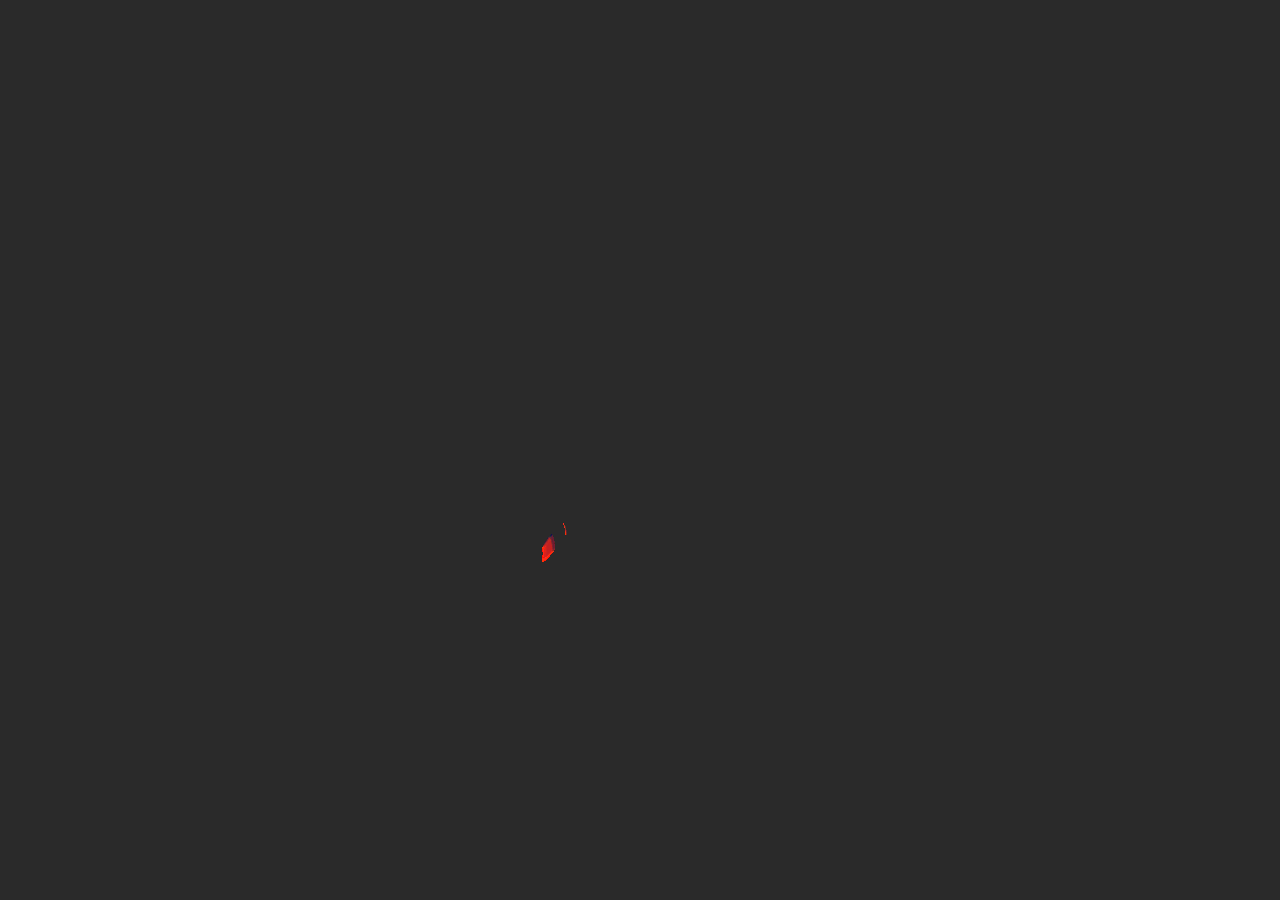
==== commit 78eec30c: "v724: 排序能力、表情包批量管理与主题前景色适配 新功能 - 提示词支持分组管理（新建/重命名/删除、批量归类） - 常驻/动态条目支持上下移与拖拽排序 - 世界观分组（论坛分区式 Tab） - " ====
--- a/index.html
+++ b/index.html
@@ -10,8 +10,8 @@
 <meta name="apple-mobile-web-app-status-bar-style" content="black-translucent">
 <meta name="apple-mobile-web-app-title" content="skynex">
 <link rel="apple-touch-icon" href="icon-192.png">
-<link rel="stylesheet" href="css/style.css?v=175">
-<link rel="stylesheet" href="css/phone.css?v1=415">
+<link rel="stylesheet" href="css/style.css?v=176">
+<link rel="stylesheet" href="css/phone.css?v1=416">
 <link rel="stylesheet" href="css/phone-fudge.css?v=65">
 <link rel="stylesheet" href="css/markdown.css">
 <link rel="stylesheet" href="css/auth.css?v=20260707">
@@ -438,6 +438,7 @@
           </div>
 
           <div id="wv-tab-worldview" class="wv-tab active">
+            <div id="worldview-group-tabs" style="display:flex;gap:6px;overflow-x:auto;margin-bottom:10px;padding-bottom:2px;-webkit-overflow-scrolling:touch"></div>
             <div style="display:flex;gap:8px;margin-bottom:12px;align-items:center">
               <div style="position:relative;flex:1">
                 <svg xmlns="http://www.w3.org/2000/svg" width="24" height="24" viewBox="0 0 24 24" fill="none" stroke="currentColor" stroke-width="2" stroke-linecap="round" stroke-linejoin="round" style="position:absolute;left:10px;top:50%;transform:translateY(-50%);width:14px;height:14px;color:var(--text-secondary);pointer-events:none"><path d="m21 21-4.34-4.34"/><circle cx="11" cy="11" r="8"/></svg>
@@ -616,6 +617,16 @@
                   </label>
         <label>设定<div style="position:relative;width:100%"><textarea id="char-background" class="auto-resize-textarea" rows="8" placeholder="外貌、性格、背景等角色设定" style="padding-bottom:28px"></textarea><button type="button" onclick="Utils.openFullscreen('char-background','角色设定')" style="position:absolute;bottom:10px;right:8px;background:none;border:none;cursor:pointer;color:var(--text-secondary);padding:2px;line-height:0"><svg xmlns="http://www.w3.org/2000/svg" width="16" height="16" viewBox="0 0 24 24" fill="none" stroke="currentColor" stroke-width="2" stroke-linecap="round" stroke-linejoin="round"><path d="M15 3h6v6"/><path d="M9 21H3v-6"/><path d="M21 3l-7 7"/><path d="M3 21l7-7"/></svg></button></div></label>
         <label>生图描述（画头像/立绘时用，可选）<textarea id="char-drawPrompt" class="auto-resize-textarea" rows="3" placeholder="只写外观：发色瞳色、身材、常见穿着、画风等。填了生成头像/衣橱立绘时只用这段（+名字），不填则退回用设定。"></textarea></label>
+        <label>锁脸参考图（可选）
+          <div style="display:flex;align-items:center;gap:10px;margin-top:4px">
+            <div id="char-faceref-preview" onclick="Character.pickFaceRef()" style="width:56px;height:56px;border-radius:8px;border:1px dashed var(--border);background:var(--bg-tertiary);background-size:cover;background-position:center;cursor:pointer;flex-shrink:0;display:flex;align-items:center;justify-content:center;color:var(--text-secondary);font-size:11px;text-align:center;line-height:1.2">上传<br>参考图</div>
+            <div style="flex:1;min-width:0">
+              <div style="font-size:11px;color:var(--text-secondary);line-height:1.4">上传一张角色的「官方脸」，生图时会照着这张脸锁定五官发型（需生图模型支持图生图，如 gpt-image）。</div>
+              <button type="button" id="char-faceref-remove" onclick="Character.removeFaceRef()" style="display:none;margin-top:4px;background:none;border:none;color:var(--danger,#e66);font-size:12px;cursor:pointer;padding:2px 0">移除参考图</button>
+            </div>
+          </div>
+          <input type="file" id="char-faceref-input" accept="image/*" onchange="Character.onFaceRefPicked(this)" style="display:none">
+        </label>
         <label>生日<div style="display:flex;gap:8px;align-items:flex-start">
           <div style="position:relative;flex:1">
             <input type="hidden" id="char-birth-month" value="">
@@ -892,6 +903,7 @@
           <div class="form-group"><span class="form-label">预设名称</span><input type="text" id="sp-name" placeholder="如：主力站"></div>
           <fieldset><legend>主模型</legend>
             <div class="form-group"><span class="form-label">API端点</span><input type="text" id="sp-api-url" placeholder="https://api.example.com/v1"></div>
+            <div style="font-size:11px;color:var(--text-secondary);line-height:1.5;margin:-4px 0 8px;padding-left:2px">默认自动补全 <code>/chat/completions</code>。若中转站路径特殊，可直接填完整地址（含 <code>/chat/completions</code>），或在地址末尾加 <code>#</code> 强制按原样请求。</div>
             <div class="form-group"><span class="form-label">API Key</span>
               <div style="display:flex;gap:4px"><input type="password" id="sp-api-key" placeholder="sk-..." style="flex:1;min-width:0"><button type="button" id="sp-eye-1" onclick="Settings.toggleKeyVisibility('sp-eye-1','sp-api-key')" style="padding:4px 8px;background:var(--bg-tertiary);border:1px solid var(--border);border-radius:6px;color:var(--text);cursor:pointer;display:flex;align-items:center;justify-content:center"><svg xmlns="http://www.w3.org/2000/svg" width="24" height="24" viewBox="0 0 24 24" fill="none" stroke="currentColor" stroke-width="2" stroke-linecap="round" stroke-linejoin="round" style="width:16px;height:16px"><path d="M2.062 12.348a1 1 0 0 1 0-.696 10.75 10.75 0 0 1 19.876 0 1 1 0 0 1 0 .696 10.75 10.75 0 0 1-19.876 0"/><circle cx="12" cy="12" r="3"/></svg></button></div>
               </div>
@@ -2423,6 +2435,18 @@
         <span class="form-label">生图描述 <span style="font-size:11px;opacity:0.7;font-weight:normal">（画头像/立绘时用，可选）</span></span>
         <textarea id="sc-panel-drawdesc" placeholder="只写外观：发色瞳色、身材、常见穿着、画风等。填了生成头像时只用这段（+名字），不填则退回用详细设定。" rows="3" style="line-height:1.6;resize:vertical"></textarea>
       </div>
+      <!-- 锁脸参考图 -->
+      <div class="form-group">
+        <span class="form-label">锁脸参考图 <span style="font-size:11px;opacity:0.7;font-weight:normal">（可选）</span></span>
+        <div style="display:flex;align-items:center;gap:10px;margin-top:4px">
+          <div id="sc-panel-faceref-preview" onclick="SingleCard.pickFaceRefPanel()" style="width:56px;height:56px;border-radius:8px;border:1px dashed var(--border);background:var(--bg-tertiary);background-size:cover;background-position:center;cursor:pointer;flex-shrink:0;display:flex;align-items:center;justify-content:center;color:var(--text-secondary);font-size:11px;text-align:center;line-height:1.2">上传<br>参考图</div>
+          <div style="flex:1;min-width:0">
+            <div style="font-size:11px;color:var(--text-secondary);line-height:1.4">上传角色的「官方脸」，生图时照着锁定五官发型（需生图模型支持图生图，如 gpt-image）。</div>
+            <button type="button" id="sc-panel-faceref-remove" onclick="SingleCard.removeFaceRefPanel()" style="display:none;margin-top:4px;background:none;border:none;color:var(--danger,#e66);font-size:12px;cursor:pointer;padding:2px 0">移除参考图</button>
+          </div>
+        </div>
+        <input type="file" id="sc-panel-faceref-input" accept="image/*" onchange="SingleCard.onFaceRefPickedPanel(this)" style="display:none">
+      </div>
       <!-- 开场白 -->
       <div class="form-group">
         <span class="form-label">开场白 <span style="font-size:11px;opacity:0.7;font-weight:normal">（新建对话时角色的第一句话）</span></span>
@@ -2994,6 +3018,9 @@
                   </div>
                   <div class="custom-dropdown-item" onclick="Prompts.toggleMenu();Prompts.togglePromptManageMode()">
                     <svg xmlns="http://www.w3.org/2000/svg" width="16" height="16" viewBox="0 0 24 24" fill="none" stroke="currentColor" stroke-width="2" stroke-linecap="round" stroke-linejoin="round"><rect x="3" y="3" width="7" height="7"/><rect x="14" y="3" width="7" height="7"/><rect x="14" y="14" width="7" height="7"/><rect x="3" y="14" width="7" height="7"/></svg> 批量选择
+                  </div>
+                  <div class="custom-dropdown-item" onclick="Prompts.toggleMenu();Prompts.enterPromptSortMode()">
+                    <svg xmlns="http://www.w3.org/2000/svg" width="16" height="16" viewBox="0 0 24 24" fill="none" stroke="currentColor" stroke-width="2" stroke-linecap="round" stroke-linejoin="round"><path d="M8 6h13"/><path d="M8 12h13"/><path d="M8 18h13"/><path d="M3 6h.01"/><path d="M3 12h.01"/><path d="M3 18h.01"/></svg> 排序
                   </div>
                   <div class="custom-dropdown-item" onclick="Prompts.toggleMenu();Prompts.importPreset()">
                     <svg xmlns="http://www.w3.org/2000/svg" width="16" height="16" viewBox="0 0 24 24" fill="none" stroke="currentColor" stroke-width="2" stroke-linecap="round" stroke-linejoin="round"><path d="M21 15v4a2 2 0 0 1-2 2H5a2 2 0 0 1-2-2v-4"/><polyline points="7 10 12 15 17 10"/><line x1="12" x2="12" y1="15" y2="3"/></svg> 导入
@@ -3207,7 +3234,7 @@
 </div>
 <div style="display:flex;gap:8px">
 <button type="button" onclick="Theme.resetDefaults()" style="flex:1;padding:10px;background:none;border:1px solid var(--border);border-radius:6px;color:var(--text-secondary);cursor:pointer;font-size:13px">恢复默认</button>
-<button type="button" onclick="Theme.saveForm()" style="flex:1;padding:10px;background:var(--accent);border:none;border-radius:6px;color:#000;font-weight:600;cursor:pointer;font-size:13px">保存主题</button>
+<button type="button" onclick="Theme.saveForm()" style="flex:1;padding:10px;background:var(--accent);border:none;border-radius:6px;color:var(--on-accent);font-weight:600;cursor:pointer;font-size:13px">保存主题</button>
 </div>
 
             </div>
@@ -3216,6 +3243,14 @@
       <div id="st-bubble-css" class="settings-tab-content" style="display:none">
         <h3 style="color:var(--accent);font-size:14px;margin-bottom:12px">自定义气泡 CSS</h3>
         <div style="font-size:12px;color:var(--text-secondary);margin-bottom:12px;line-height:1.7">每个框预填了该气泡的默认样式，直接改就行——只写 CSS 声明（如 <code>background:#222;border-radius:16px</code>），不用写选择器和大括号。手机气泡会自动加 !important。<br>不会写？点「复制给 AI 的指令」，连同框里的默认样式一起发给 AI（DeepSeek 等）让它改，粘回来保存即可。</div>
+        <!-- 预设：存多套气泡样式，点一下切换 -->
+        <div style="margin-bottom:16px">
+          <div style="display:flex;justify-content:space-between;align-items:center;margin-bottom:8px">
+            <span style="font-size:12px;color:var(--text-secondary);font-weight:600">预设</span>
+            <button onclick="Theme.saveCurrentBubbleSlot()" style="font-size:11px;padding:4px 12px;background:none;border:1px solid var(--accent);border-radius:12px;color:var(--accent);cursor:pointer;white-space:nowrap;display:inline-flex;align-items:center;gap:4px"><svg xmlns="http://www.w3.org/2000/svg" width="13" height="13" viewBox="0 0 24 24" fill="none" stroke="currentColor" stroke-width="2" stroke-linecap="round" stroke-linejoin="round"><path d="M12 5v14"/><path d="M5 12h14"/></svg>存为预设</button>
+          </div>
+          <div id="bubble-slots-bar" style="display:flex;gap:6px;flex-wrap:wrap"></div>
+        </div>
         <button onclick="Theme.copyThemeVars()" style="width:100%;padding:10px 0;font-size:13px;background:none;border:1px dashed var(--accent);border-radius:8px;color:var(--accent);cursor:pointer;margin-bottom:16px;display:flex;align-items:center;justify-content:center;gap:6px"><svg xmlns="http://www.w3.org/2000/svg" width="15" height="15" viewBox="0 0 24 24" fill="none" stroke="currentColor" stroke-width="2" stroke-linecap="round" stroke-linejoin="round"><rect width="8" height="4" x="8" y="2" rx="1" ry="1"/><path d="M16 4h2a2 2 0 0 1 2 2v14a2 2 0 0 1-2 2H6a2 2 0 0 1-2-2V6a2 2 0 0 1 2-2h2"/></svg> 复制给 AI 的指令</button>
         <div id="bubble-css-list" style="display:flex;flex-direction:column;gap:16px"></div>
         <div style="display:flex;gap:10px;margin-top:20px">
@@ -3224,7 +3259,7 @@
         </div>
         <div style="display:flex;gap:10px;margin-top:20px">
           <button onclick="Theme.clearAllBubbleCss()" style="flex:1;padding:11px 0;font-size:13px;background:none;border:1px solid var(--border);border-radius:9px;color:var(--text-secondary);cursor:pointer">全部清空</button>
-          <button onclick="Theme.saveBubbleCss()" style="flex:2;padding:11px 0;font-size:13px;background:var(--accent);color:#fff;border:none;border-radius:9px;font-weight:600;cursor:pointer">保存并应用</button>
+          <button onclick="Theme.saveBubbleCss()" style="flex:2;padding:11px 0;font-size:13px;background:var(--accent);color:var(--on-accent);border:none;border-radius:9px;font-weight:600;cursor:pointer">保存并应用</button>
         </div>
       </div>
 
@@ -3292,11 +3327,24 @@
             </span>
           </label>
           <span style="display:block;font-size:12px;color:var(--text-secondary);margin-top:6px">勾选后，AI 也能在私聊和群聊里发这些表情</span>
+          <div onclick="Stickers.openSyncScope()" style="display:flex;align-items:center;gap:8px;margin-top:14px;cursor:pointer">
+            <span style="font-size:13px;color:var(--text);flex-shrink:0">同步范围</span>
+            <span id="stickers-sync-scope-label" style="flex:1;min-width:0;font-size:12px;color:var(--text-secondary);text-align:right;overflow:hidden;text-overflow:ellipsis;white-space:nowrap">全部</span>
+            <svg xmlns="http://www.w3.org/2000/svg" width="16" height="16" viewBox="0 0 24 24" fill="none" stroke="currentColor" stroke-width="2" stroke-linecap="round" stroke-linejoin="round" style="color:var(--text-secondary);flex-shrink:0"><path d="m9 18 6-6-6-6"/></svg>
+          </div>
+          <span style="display:block;font-size:11px;color:var(--text-secondary);margin-top:6px;line-height:1.5">表情多的时候只同步常用分类，能省不少提示词长度</span>
         </div>
         <div style="display:flex;gap:8px;margin-bottom:16px">
           <button onclick="Stickers.pickAndAdd()" style="flex:1;padding:11px;background:var(--accent);color:var(--bg);border:none;border-radius:8px;font-size:13px;cursor:pointer;font-weight:600">添加表情</button>
           <button onclick="Stickers.pickBatchAndAdd()" style="flex:1;padding:11px;background:var(--bg-tertiary);color:var(--text);border:1px solid var(--border);border-radius:8px;font-size:13px;cursor:pointer;font-weight:600">批量本地</button>
           <button onclick="Stickers.pickBatchUrlAndAdd()" style="flex:1;padding:11px;background:var(--bg-tertiary);color:var(--text);border:1px solid var(--border);border-radius:8px;font-size:13px;cursor:pointer;font-weight:600">批量URL</button>
+        </div>
+        <div style="display:flex;gap:8px;margin-bottom:12px;align-items:center">
+          <div style="position:relative;flex:1">
+            <svg xmlns="http://www.w3.org/2000/svg" width="24" height="24" viewBox="0 0 24 24" fill="none" stroke="currentColor" stroke-width="2" stroke-linecap="round" stroke-linejoin="round" style="position:absolute;left:10px;top:50%;transform:translateY(-50%);width:14px;height:14px;color:var(--text-secondary);pointer-events:none"><path d="m21 21-4.34-4.34"/><circle cx="11" cy="11" r="8"/></svg>
+            <input type="text" id="stickers-search" placeholder="搜索表情名..." oninput="Stickers._onSearchInput(this.value)" style="width:100%;box-sizing:border-box;background:var(--bg-tertiary);border:1px solid var(--border);border-radius:6px;color:var(--text);padding:7px 10px 7px 32px;font-size:13px;outline:none;font-family:inherit">
+          </div>
+          <button type="button" id="stickers-manage-btn" onclick="Stickers.toggleManageMode()" style="flex-shrink:0;padding:7px 14px;background:var(--bg-tertiary);color:var(--text);border:1px solid var(--border);border-radius:6px;font-size:13px;cursor:pointer;font-family:inherit">批量</button>
         </div>
         <div id="stickers-cat-tabs" style="display:flex;flex-wrap:wrap;gap:6px;margin-bottom:14px"></div>
         <div id="stickers-list" style="display:grid;grid-template-columns:repeat(auto-fill, minmax(84px, 1fr));gap:14px"></div>
@@ -3512,6 +3560,10 @@
 NPC
 </div>
       <div style="height:1px;background:var(--border);margin:4px 6px"></div>
+      <div onclick="Worldview.sortFromMenu()" id="wv-ext-add-menu-sort" style="display:none;padding:8px 10px;cursor:pointer;border-radius:6px;align-items:center;gap:8px;font-size:13px;color:var(--text)" onmouseover="this.style.background='var(--bg-tertiary)'" onmouseout="this.style.background='transparent'">
+        <svg xmlns="http://www.w3.org/2000/svg" width="14" height="14" viewBox="0 0 24 24" fill="none" stroke="currentColor" stroke-width="2" stroke-linecap="round" stroke-linejoin="round"><path d="M3 6h18"/><path d="M7 12h10"/><path d="M11 18h2"/></svg>
+        <span id="wv-ext-add-menu-sort-label">排序当前列表</span>
+      </div>
       <div onclick="Worldview.exportExtended()" style="padding:8px 10px;cursor:pointer;border-radius:6px;display:flex;align-items:center;gap:8px;font-size:13px;color:var(--text)" onmouseover="this.style.background='var(--bg-tertiary)'" onmouseout="this.style.background='transparent'">
         <svg xmlns="http://www.w3.org/2000/svg" width="14" height="14" viewBox="0 0 24 24" fill="none" stroke="currentColor" stroke-width="2" stroke-linecap="round" stroke-linejoin="round"><path d="M21 15v4a2 2 0 0 1-2 2H5a2 2 0 0 1-2-2v-4"/><polyline points="7 10 12 15 17 10"/><line x1="12" x2="12" y1="15" y2="3"/></svg>
         导出扩展设定
@@ -3566,7 +3618,7 @@
     <div style="font-size:12px;color:var(--text-secondary);margin-bottom:10px">每轮自动注入系统提示词，可单独开关。</div>
     <div id="wv-customs-container"></div>
     <button type="button" onclick="Worldview.importCustomsFromDoc()" style="width:100%;padding:10px;background:none;border:2px dashed var(--border);color:var(--text-secondary);border-radius:8px;cursor:pointer;font-size:13px;margin-top:4px">从文档导入（txt / word / pdf，用 --- 分段）</button>
-<button type="button" onclick="Worldview.addCustom()" style="width:100%;padding:10px;background:none;border:2px dashed var(--border);color:var(--text-secondary);border-radius:8px;cursor:pointer;font-size:13px;margin-top:4px">+ 添加常驻条目</button>
+    <button type="button" onclick="Worldview.addCustom()" style="width:100%;padding:10px;background:none;border:2px dashed var(--border);color:var(--text-secondary);border-radius:8px;cursor:pointer;font-size:13px;margin-top:4px">+ 添加常驻条目</button>
   </div>
 
   <!-- 动态知识设定 -->
@@ -3809,6 +3861,17 @@
 <label id="wv-npc-summary-label">简介（速查表用）<textarea id="wv-npc-summary" class="auto-resize-textarea" rows="3" placeholder="一句话简介"></textarea></label>
            <label>完整设定<div style="position:relative;width:100%"><textarea id="wv-npc-detail" class="auto-resize-textarea" rows="10" placeholder="角色详细设定..." style="padding-bottom:28px"></textarea><button type="button" onclick="Utils.openFullscreen('wv-npc-detail','完整设定')" style="position:absolute;bottom:10px;right:8px;background:none;border:none;cursor:pointer;color:var(--text-secondary);padding:2px;line-height:0"><svg xmlns="http://www.w3.org/2000/svg" width="16" height="16" viewBox="0 0 24 24" fill="none" stroke="currentColor" stroke-width="2" stroke-linecap="round" stroke-linejoin="round"><path d="M15 3h6v6"/><path d="M9 21H3v-6"/><path d="M21 3l-7 7"/><path d="M3 21l7-7"/></svg></button></div></label>
  <label>生图描述（画头像/立绘时用）<textarea id="wv-npc-drawdesc" class="auto-resize-textarea" rows="3" placeholder="可选。只写外观：发色瞳色、身材、常见穿着、画风等。填了生成头像时只用这段（+名字），不填则退回用简介/完整设定。"></textarea></label>
+         <!-- 锁脸参考图 -->
+         <div class="form-group" style="margin-top:10px">
+           <span class="form-label">锁脸参考图 <span style="font-size:11px;opacity:0.7;font-weight:normal">（可选）</span></span>
+           <div style="display:flex;align-items:flex-start;gap:12px">
+             <div id="wv-npc-faceref-preview" onclick="Worldview._pickNpcFaceRef()" style="width:56px;height:56px;border-radius:8px;border:1px dashed var(--border);background:var(--bg-tertiary);background-size:cover;background-position:center;cursor:pointer;flex-shrink:0;display:flex;align-items:center;justify-content:center;color:var(--text-secondary);font-size:11px;text-align:center;line-height:1.2">上传<br>参考图</div>
+             <div style="flex:1;display:flex;flex-direction:column">
+               <button type="button" id="wv-npc-faceref-remove" onclick="Worldview._removeNpcFaceRef()" style="display:none;margin-top:4px;background:none;border:none;color:var(--danger,#e66);font-size:12px;cursor:pointer;padding:2px 0">移除参考图</button>
+             </div>
+           </div>
+           <input type="file" id="wv-npc-faceref-input" accept="image/*" onchange="Worldview._onNpcFaceRefPicked(this)" style="display:none">
+         </div>
  <button type="button" onclick="WvGenerator.inlineFillNpc()"
 <button type="button" onclick="WvGenerator.inlineFillNpc()" class="ai-action-btn" style="width:100%;padding:8px;background:none;border:1px dashed var(--accent);color:var(--accent);border-radius:8px;cursor:pointer;font-size:13px;margin-top:4px"><svg class="ai-spark-icon" xmlns="http://www.w3.org/2000/svg" viewBox="0 0 24 24" fill="none" stroke="currentColor" stroke-width="2" stroke-linecap="round" stroke-linejoin="round"><path d="M12 3l1.6 5.2L19 10l-5.4 1.8L12 17l-1.6-5.2L5 10l5.4-1.8L12 3z"/></svg>AI 填充本角色</button>
         </form>
@@ -4451,64 +4514,64 @@
 })();
 </script>
 <script src="js/db.js?v=15"></script>
-<script src="js/stickers.js?v=7"></script>
-<script src="js/utils.js?v=24"></script>
+<script src="js/stickers.js?v=9"></script>
+<script src="js/utils.js?v=28"></script>
 <script src="js/markdown.js?v=12"></script>
-<script src="js/api.js?v=5"></script>
+<script src="js/api.js?v=7"></script>
 <script src="js/time-awareness.js"></script>
 <script src="js/env-awareness.js"></script>
 <script src="js/mcp-client.js"></script>
 <script src="js/fab-drag.js?v=5"></script>
-<script src="js/memory.js?v=10"></script>
+<script src="js/memory.js?v=11"></script>
 <script src="js/tools.js?v=11"></script>
 <script src="js/npc.js"></script>
 <script src="js/statusbar_theme.js?v=67"></script>
-<script src="js/worldview.js?v=117"></script>
+<script src="js/worldview.js?v=123"></script>
 <script src="js/npc_importer.js?v=2"></script>
 <script src="js/lorebook.js"></script>
 <script src="js/lorebook_ui.js?v=1"></script>
 <script src="js/conv_gameplay.js?v=15"></script>
 <script src="js/wv-generator.js?v=33"></script>
-<script src="js/single_card.js?v=18"></script>
-<script src="js/attached-chars.js?v=3"></script>
-<script src="js/single_mode.js?v=7"></script>
-<script src="js/character.js?v=18"></script>
-<script src="js/prompts.js?v=7"></script>
-<script src="js/conversations.js?v=20"></script>
-<script src="js/summary.js?v=3"></script>
-<script src="js/chat.js?v=143"></script>
+<script src="js/single_card.js?v=19"></script>
+<script src="js/attached-chars.js?v=4"></script>
+<script src="js/single_mode.js?v=8"></script>
+<script src="js/character.js?v=20"></script>
+<script src="js/prompts.js?v=15"></script>
+<script src="js/conversations.js?v=21"></script>
+<script src="js/summary.js?v=7"></script>
+<script src="js/chat.js?v=151"></script>
 <script src="js/lib/html2canvas.min.js"></script>
 <script src="js/lib/mammoth.browser.min.js"></script>
 <script src="js/lib/pdf.min.js"></script>
 <script src="js/tts.js"></script>
 <script src="js/branch.js"></script>
 <script src="js/settings.js?v=15"></script>
-<script src="js/gaiden.js?v=8"></script>
-<script src="js/backstage.js?v=26"></script>
+<script src="js/gaiden.js?v=9"></script>
+<script src="js/backstage.js?v=31"></script>
 <script src="js/dice.js"></script>
 <script src="js/calendar.js?v=10"></script>
 <script src="js/status_bar.js?v=39"></script>
 <script src="js/ambient.js?v=1"></script>
 <script src="js/watch-sfx.js?v=4"></script>
-<script src="js/worldvoice.js?v=25"></script>
+<script src="js/worldvoice.js?v=27"></script>
 <script src="js/music.js?v=3"></script>
 <script src="js/radio-covers.js?v=1"></script>
 <script src="js/ebook-import.js?v=1"></script>
 <script src="js/app_icons.js?v=7"></script>
-<script src="js/phone.js?v1=1322"></script>
+<script src="js/phone.js?v1=1351"></script>
     <script src="js/heartsim_intro.js?v=1"></script>
 <script src="js/heartsim_homecoming.js"></script>
 <script src="js/heartsim_companion.js"></script>
 <script src="js/heartsim_collapse.js"></script>
 <script src="js/heartsim_epilogue.js"></script>
-<script src="js/ui.js?v=18"></script>
-<script src="js/data-mgr.js?v=24"></script>
+<script src="js/ui.js?v=19"></script>
+<script src="js/data-mgr.js?v=25"></script>
 <script src="js/supabase-backup.js?v=4"></script>
 <script src="js/github-backup.js?v=4"></script>
 <script src="js/colorpicker.js?v=1"></script>
 <script src="data/tianshucheng-bg.js"></script>
   <script src="data/tutorial-script.js?v=2"></script>
-  <script src="js/theme.js?v=102"></script>
+  <script src="js/theme.js?v=104"></script>
   <script src="js/tutorial.js"></script>
 <script src="data/builtin-tianshucheng.js?v=2"></script>
 <script src="data/builtin-heartsim.js?v=2"></script>
@@ -4516,7 +4579,7 @@
 <script src="js/tianshucheng-region-fx.js"></script>
 <script src="js/agreement.js"></script>
 <script src="js/auth.js?v=26"></script>
-<script src="js/app.js?v=171"></script>
+<script src="js/app.js?v=173"></script>
 
 <!-- 全屏输入遮罩 -->
 <div id="fullscreen-input-overlay" class="fullscreen-input-overlay hidden">
@@ -4621,6 +4684,9 @@
     <button type="button" onclick="Worldview.copySelectedWorldviews()" title="复制" style="padding:8px;background:none;border:1px solid var(--border);color:var(--text-secondary);border-radius:6px;cursor:pointer;display:flex;align-items:center">
       <svg xmlns="http://www.w3.org/2000/svg" width="16" height="16" viewBox="0 0 24 24" fill="none" stroke="currentColor" stroke-width="2" stroke-linecap="round" stroke-linejoin="round"><rect width="14" height="14" x="8" y="8" rx="2" ry="2"/><path d="M4 16c-1.1 0-2-.9-2-2V4c0-1.1.9-2 2-2h10c1.1 0 2 .9 2 2"/></svg>
     </button>
+    <button type="button" onclick="Worldview.moveSelectedToGroup()" title="移到分组" style="padding:8px;background:none;border:1px solid var(--border);color:var(--text-secondary);border-radius:6px;cursor:pointer;display:flex;align-items:center">
+      <svg xmlns="http://www.w3.org/2000/svg" width="16" height="16" viewBox="0 0 24 24" fill="none" stroke="currentColor" stroke-width="2" stroke-linecap="round" stroke-linejoin="round"><path d="M4 20h16a2 2 0 0 0 2-2V8a2 2 0 0 0-2-2h-7.9a2 2 0 0 1-1.69-.9L9.6 3.9A2 2 0 0 0 7.93 3H4a2 2 0 0 0-2 2v13c0 1.1.9 2 2 2Z"/></svg>
+    </button>
     <button type="button" onclick="Worldview.deleteSelectedWorldviews()" title="删除" style="padding:8px;background:var(--danger);color:#fff;border:none;border-radius:6px;cursor:pointer;display:flex;align-items:center">
       <svg xmlns="http://www.w3.org/2000/svg" width="16" height="16" viewBox="0 0 24 24" fill="none" stroke="currentColor" stroke-width="2" stroke-linecap="round" stroke-linejoin="round"><path d="M3 6h18"/><path d="M19 6v14c0 1-1 2-2 2H7c-1 0-2-1-2-2V6"/><path d="M8 6V4c0-1 1-2 2-2h4c1 0 2 1 2 2v2"/></svg>
     </button>
@@ -4797,8 +4863,31 @@
     全选
   </button>
   <div style="display:flex;gap:8px">
+    <button type="button" onclick="Prompts.moveSelectedToGroup()" style="padding:6px 16px;font-size:13px;background:none;border:1px solid var(--border);color:var(--text);border-radius:6px;cursor:pointer">移到分组</button>
     <button type="button" onclick="Prompts.exitPromptManageMode()" style="padding:6px 16px;font-size:13px;background:none;border:1px solid var(--border);color:var(--text-secondary);border-radius:6px;cursor:pointer">退出</button>
     <button type="button" onclick="Prompts.batchDeletePrompts()" style="padding:6px 16px;font-size:13px;background:var(--danger);color:#fff;border:none;border-radius:6px;cursor:pointer">删除</button>
+  </div>
+</div>
+
+<!-- 表情包批量管理底栏 -->
+<div id="stickers-manage-bar" class="hidden" style="position:fixed;bottom:0;left:0;right:0;display:flex;align-items:center;justify-content:space-between;padding:12px 16px;background:var(--bg-secondary);border-top:1px solid var(--border);z-index:100010;gap:12px">
+  <button type="button" onclick="Stickers.toggleSelectAll()" style="display:flex;align-items:center;gap:6px;background:none;border:none;color:var(--text);font-size:13px;cursor:pointer;padding:4px 0;flex-shrink:0;font-family:inherit">
+    <span id="stickers-select-all-icon" style="width:20px;height:20px;border-radius:50%;border:2px solid var(--text-secondary);display:flex;align-items:center;justify-content:center;flex-shrink:0;transition:all 0.15s ease"></span>
+    <span id="stickers-selected-count">全选</span>
+  </button>
+  <div style="display:flex;gap:8px">
+    <button type="button" onclick="Stickers.batchSetCategory()" style="padding:6px 14px;font-size:13px;background:none;border:1px solid var(--border);color:var(--text);border-radius:6px;cursor:pointer;font-family:inherit">移到分类</button>
+    <button type="button" onclick="Stickers.exitManageMode()" style="padding:6px 14px;font-size:13px;background:none;border:1px solid var(--border);color:var(--text-secondary);border-radius:6px;cursor:pointer;font-family:inherit">退出</button>
+    <button type="button" onclick="Stickers.batchRemove()" style="padding:6px 14px;font-size:13px;background:var(--danger,#e55);color:#fff;border:none;border-radius:6px;cursor:pointer;font-family:inherit">删除</button>
+  </div>
+</div>
+
+<!-- 提示词排序模式底栏 -->
+<div id="prompt-sort-bar" class="hidden" style="position:fixed;bottom:0;left:0;right:0;display:flex;align-items:center;justify-content:space-between;padding:12px 16px;background:var(--bg-secondary);border-top:1px solid var(--border);z-index:1000;gap:12px">
+  <span style="font-size:12px;color:var(--text-secondary);flex-shrink:0">拖动 ≡ 排序（限同分组内）</span>
+  <div style="display:flex;gap:8px">
+    <button type="button" onclick="Prompts.exitPromptSortMode()" style="padding:6px 16px;font-size:13px;background:none;border:1px solid var(--border);color:var(--text-secondary);border-radius:6px;cursor:pointer">取消</button>
+    <button type="button" onclick="Prompts.savePromptSortOrder()" style="padding:6px 16px;font-size:13px;background:var(--accent);color:#111;border:none;border-radius:6px;cursor:pointer">保存排序</button>
   </div>
 </div>
 
@@ -4995,13 +5084,12 @@
 
 <!-- 手机悬浮按钮 -->
 <div id="phone-fab" class="hidden floating-fab" onclick="Phone.open()" title="手机">
-  <svg xmlns="http://www.w3.org/2000/svg" width="16" height="16" viewBox="0 0 24 24" fill="none" stroke="#111" stroke-width="2" stroke-linecap="round" stroke-linejoin="round"><rect width="14" height="20" x="5" y="2" rx="2" ry="2"/><path d="M12 18h.01"/></svg>
+  <svg xmlns="http://www.w3.org/2000/svg" width="16" height="16" viewBox="0 0 24 24" fill="none" stroke="var(--on-accent)" stroke-width="2" stroke-linecap="round" stroke-linejoin="round"><rect width="14" height="20" x="5" y="2" rx="2" ry="2"/><path d="M12 18h.01"/></svg>
   <span class="phone-notif-dot"></span>
 </div>
-
 <!-- 后台频道悬浮按钮 -->
 <div id="backstage-fab" class="hidden floating-fab" onclick="Backstage.toggle()" style="position:fixed;top:calc(50% - 48px);right:12px;width:36px;height:36px;border-radius:50%;background:var(--accent);display:flex;align-items:center;justify-content:center;box-shadow:0 2px 8px rgba(0,0,0,0.3);cursor:pointer;z-index:200">
-<svg xmlns="http://www.w3.org/2000/svg" width="16" height="16" viewBox="0 0 24 24" fill="none" stroke="#111" stroke-width="2" stroke-linecap="round" stroke-linejoin="round"><path d="M21 15a2 2 0 0 1-2 2H7l-4 4V5a2 2 0 0 1 2-2h14a2 2 0 0 1 2 2z"/></svg>
+<svg xmlns="http://www.w3.org/2000/svg" width="16" height="16" viewBox="0 0 24 24" fill="none" stroke="var(--on-accent)" stroke-width="2" stroke-linecap="round" stroke-linejoin="round"><path d="M21 15a2 2 0 0 1-2 2H7l-4 4V5a2 2 0 0 1 2-2h14a2 2 0 0 1 2 2z"/></svg>
 </div>
 
 <!-- 后台频道窗口 -->
@@ -5524,7 +5612,7 @@
     <h3 style="margin:0 0 12px 0;color:var(--text);font-size:16px">编辑 CSS</h3>
     <textarea id="sb-css-editor-textarea" style="flex:1;min-height:300px;padding:12px;background:var(--bg-tertiary);border:1px solid var(--border);border-radius:8px;color:var(--text);font-size:13px;font-family:monospace;resize:vertical"></textarea>
     <div style="display:flex;gap:8px;margin-top:16px">
-      <button onclick="StatusBarTheme.saveCssFromEditor()" style="flex:1;padding:10px;background:var(--accent);color:#fff;border:none;border-radius:8px;font-size:14px;cursor:pointer;font-weight:600">应用</button>
+      <button onclick="StatusBarTheme.saveCssFromEditor()" style="flex:1;padding:10px;background:var(--accent);color:var(--on-accent);border:none;border-radius:8px;font-size:14px;cursor:pointer;font-weight:600">应用</button>
       <button onclick="StatusBarTheme.closeCssEditor()" style="flex:1;padding:10px;background:var(--bg-secondary);border:1px solid var(--border);color:var(--text-secondary);border-radius:8px;font-size:14px;cursor:pointer">取消</button>
     </div>
   </div>
--- a/css/style.css
+++ b/css/style.css
@@ -54,6 +54,7 @@
   --text-secondary: #888;
   --accent: #c4a87c;
   --accent-dim: #8b7355;
+  --on-accent: #111;
   --decoration: #6b4c8a;
   --border: #333;
   --msg-user-bg: #1e2a1e;
--- a/css/phone.css
+++ b/css/phone.css
@@ -1175,13 +1175,16 @@
 .phone-camera-album-empty-sub { font-size: 12px; opacity: .5; }
 /* 相册：拍立得网格 */
 .phone-camera-album-grid {
-  flex: 1;
   display: grid;
   grid-template-columns: repeat(2, 1fr);
   gap: 14px;
   padding: 14px 14px 18px;
+  align-content: start;
+}
+/* 相册页跟随自身滚动（flex 嵌套下 grid 的 flex:1+overflow 在部分 WebView 里算不出高度，改由 page 层滚） */
+#phone-camera-album {
   overflow-y: auto;
-  align-content: start;
+  overflow-x: hidden;
 }
 .phone-camera-polaroid {
   display: flex;
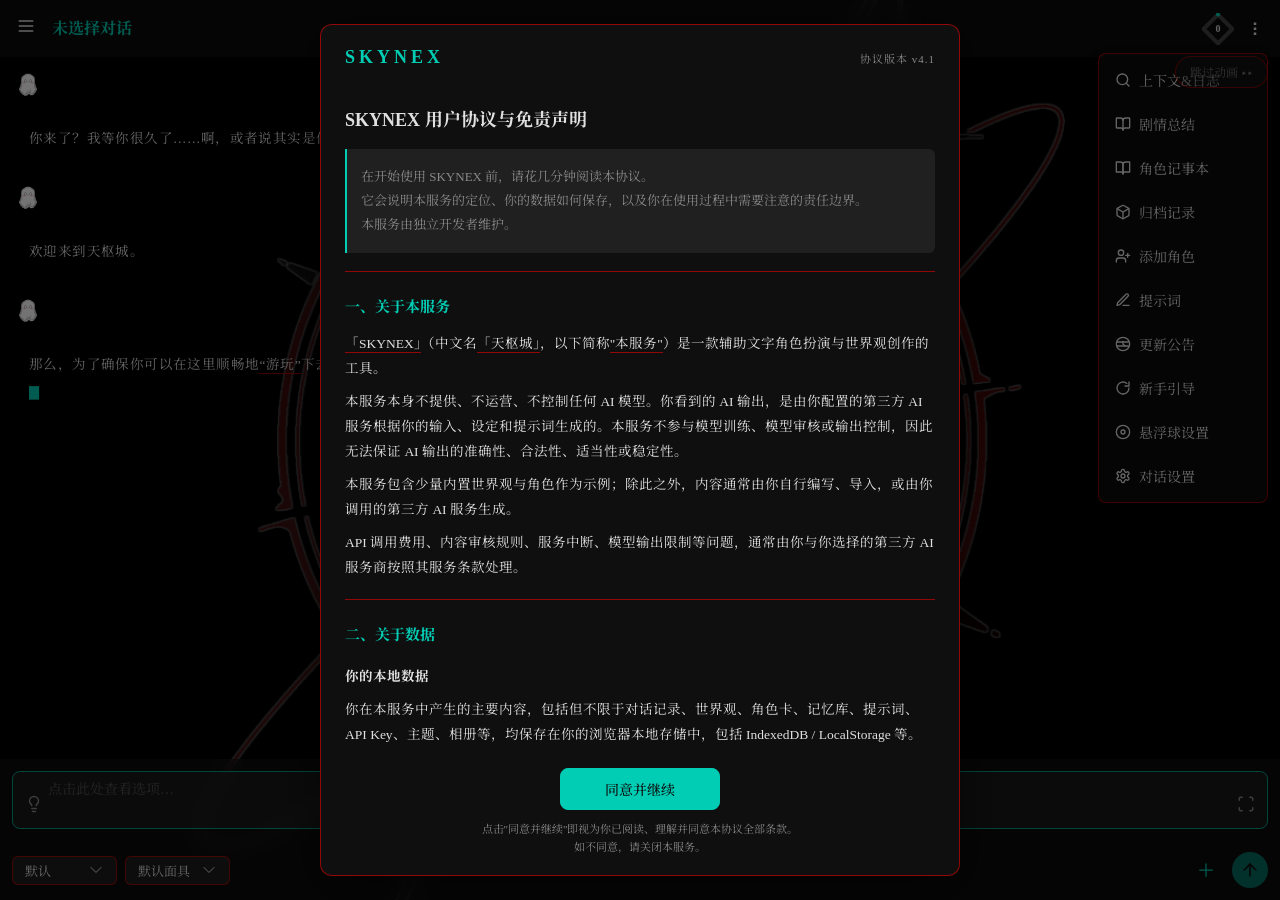
==== commit 685e5693: "v726：归档气泡/论坛完整生成/分区重置/常驻角色开关/环境音静音保活+全局/邮箱已读/长按修复/离线版入口" ====
--- a/index.html
+++ b/index.html
@@ -1889,7 +1889,7 @@
   </span>
 </label>
 <span style="font-size:12px;color:var(--text-secondary);margin-top:-12px">根据游戏天气自动播放环境音效（雨/风/雷/白噪音）</span>
-<div style="display:flex;align-items:center;gap:8px;margin-top:8px">
+<div id="cs-ambient-volume-row" style="display:flex;align-items:center;gap:8px;margin-top:8px">
   <span style="font-size:12px;color:var(--text-secondary);flex-shrink:0">音量</span>
   <input type="range" id="cs-ambient-volume" min="0" max="100" value="50" style="flex:1;accent-color:var(--accent)" oninput="Chat._onAmbientVolume(this.value)">
   <span id="cs-ambient-volume-label" style="font-size:11px;color:var(--text-secondary);width:30px;text-align:right">50%</span>
@@ -1905,6 +1905,12 @@
                 <div id="cs-ambient-mode-dropdown" class="custom-dropdown hidden" style="max-height:160px;overflow-y:auto"></div>
               </div>
             </div>
+<span id="cs-ambient-silent-hint" class="hidden" style="font-size:12px;color:var(--text-secondary);margin-top:6px;line-height:1.6">静音模式不发声，只维持音频通道，用来避免切后台时被系统挂起导致请求中断。是否有效取决于机型和系统的后台策略。</span>
+<div id="cs-ambient-status-row" class="hidden" style="display:flex;align-items:center;gap:8px;margin-top:8px">
+  <span style="font-size:12px;color:var(--text-secondary);flex-shrink:0">状态</span>
+  <span id="cs-ambient-status" style="flex:1;font-size:11px;color:var(--text-secondary);font-family:monospace"></span>
+  <button type="button" onclick="Chat._refreshAmbientStatus()" style="flex-shrink:0;padding:4px 10px;font-size:11px;background:var(--bg-tertiary);border:1px solid var(--border);border-radius:6px;color:var(--text-secondary);cursor:pointer">刷新</button>
+</div>
 
 <div style="border-top:1px solid var(--border);padding-top:12px;margin-top:4px">
 <div style="font-size:12px;color:var(--accent);font-weight:600;letter-spacing:.04em;margin-bottom:12px">认知系统</div>
@@ -2824,6 +2830,10 @@
             </div>
             <div class="settings-card-item" onclick="Agreement.openGuide()">
               <span>使用说明</span>
+              <svg xmlns="http://www.w3.org/2000/svg" width="24" height="24" viewBox="0 0 24 24" fill="none" stroke="currentColor" stroke-width="2" stroke-linecap="round" stroke-linejoin="round" style="width:16px;height:16px;flex-shrink:0;margin-left:auto;color:var(--text-secondary)"><path d="m9 18 6-6-6-6"/></svg>
+            </div>
+            <div class="settings-card-item" onclick="App.showOfflineDownload()">
+              <span>离线版下载</span>
               <svg xmlns="http://www.w3.org/2000/svg" width="24" height="24" viewBox="0 0 24 24" fill="none" stroke="currentColor" stroke-width="2" stroke-linecap="round" stroke-linejoin="round" style="width:16px;height:16px;flex-shrink:0;margin-left:auto;color:var(--text-secondary)"><path d="m9 18 6-6-6-6"/></svg>
             </div>
           </div>
@@ -4236,7 +4246,7 @@
 
     <!-- 归档查看弹窗 -->
     <div id="archive-view-modal" class="modal hidden">
-    <div class="modal-content" style="max-height:80vh;display:flex;flex-direction:column">
+    <div class="modal-content" style="max-height:none;height:94vh;width:96vw;max-width:96vw;display:flex;flex-direction:column">
       <div style="display:flex;justify-content:space-between;align-items:center;margin-bottom:12px;flex-shrink:0">
         <h3 style="margin:0;display:flex;align-items:center;gap:8px">
           <svg xmlns="http://www.w3.org/2000/svg" width="20" height="20" viewBox="0 0 24 24" fill="none" stroke="currentColor" stroke-width="2" stroke-linecap="round" stroke-linejoin="round"><path d="M21 8a2 2 0 0 0-1-1.73l-7-4a2 2 0 0 0-2 0l-7 4A2 2 0 0 0 3 8v8a2 2 0 0 0 1 1.73l7 4a2 2 0 0 0 2 0l7-4A2 2 0 0 0 21 16Z"/><path d="m3.3 7 8.7 5 8.7-5"/><path d="M12 22V12"/></svg>
@@ -4526,7 +4536,7 @@
 <script src="js/tools.js?v=11"></script>
 <script src="js/npc.js"></script>
 <script src="js/statusbar_theme.js?v=67"></script>
-<script src="js/worldview.js?v=123"></script>
+<script src="js/worldview.js?v=125"></script>
 <script src="js/npc_importer.js?v=2"></script>
 <script src="js/lorebook.js"></script>
 <script src="js/lorebook_ui.js?v=1"></script>
@@ -4538,8 +4548,8 @@
 <script src="js/character.js?v=20"></script>
 <script src="js/prompts.js?v=15"></script>
 <script src="js/conversations.js?v=21"></script>
-<script src="js/summary.js?v=7"></script>
-<script src="js/chat.js?v=151"></script>
+<script src="js/summary.js?v=8"></script>
+<script src="js/chat.js?v=154"></script>
 <script src="js/lib/html2canvas.min.js"></script>
 <script src="js/lib/mammoth.browser.min.js"></script>
 <script src="js/lib/pdf.min.js"></script>
@@ -4551,14 +4561,14 @@
 <script src="js/dice.js"></script>
 <script src="js/calendar.js?v=10"></script>
 <script src="js/status_bar.js?v=39"></script>
-<script src="js/ambient.js?v=1"></script>
+<script src="js/ambient.js?v=2"></script>
 <script src="js/watch-sfx.js?v=4"></script>
-<script src="js/worldvoice.js?v=27"></script>
+<script src="js/worldvoice.js?v=28"></script>
 <script src="js/music.js?v=3"></script>
 <script src="js/radio-covers.js?v=1"></script>
 <script src="js/ebook-import.js?v=1"></script>
 <script src="js/app_icons.js?v=7"></script>
-<script src="js/phone.js?v1=1351"></script>
+<script src="js/phone.js?v1=1354"></script>
     <script src="js/heartsim_intro.js?v=1"></script>
 <script src="js/heartsim_homecoming.js"></script>
 <script src="js/heartsim_companion.js"></script>
@@ -4579,7 +4589,7 @@
 <script src="js/tianshucheng-region-fx.js"></script>
 <script src="js/agreement.js"></script>
 <script src="js/auth.js?v=26"></script>
-<script src="js/app.js?v=173"></script>
+<script src="js/app.js?v=175"></script>
 
 <!-- 全屏输入遮罩 -->
 <div id="fullscreen-input-overlay" class="fullscreen-input-overlay hidden">
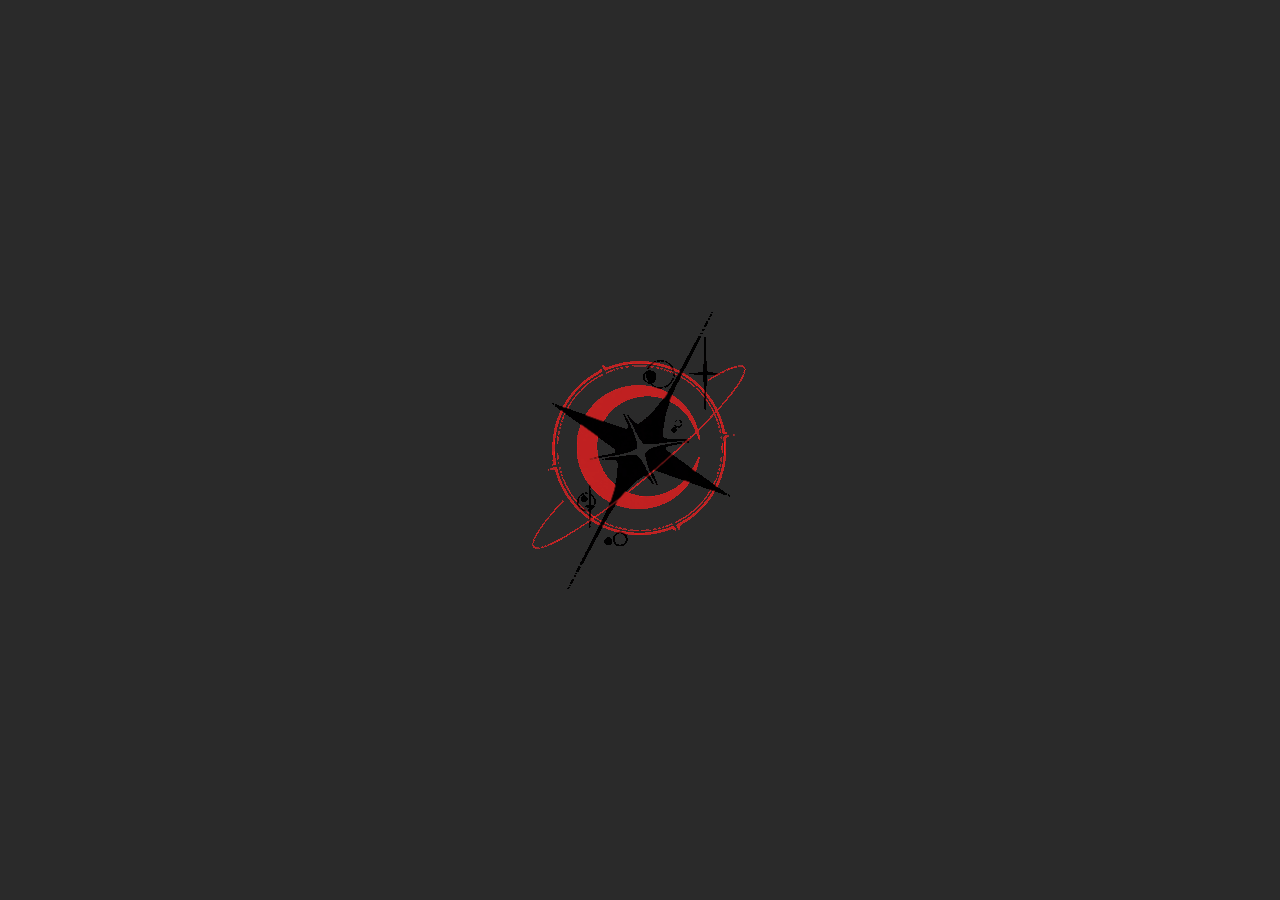
==== commit 66d15caa: "feat(v727): 聊天自定义+AI生成扩展+调试日志+图片保存+participants归一化 主要改动： - 聊天App支持自定义名称与描述，接入世界观配置及Prompt注入 - AI生成平台" ====
--- a/index.html
+++ b/index.html
@@ -10,8 +10,8 @@
 <meta name="apple-mobile-web-app-status-bar-style" content="black-translucent">
 <meta name="apple-mobile-web-app-title" content="skynex">
 <link rel="apple-touch-icon" href="icon-192.png">
-<link rel="stylesheet" href="css/style.css?v=176">
-<link rel="stylesheet" href="css/phone.css?v1=416">
+<link rel="stylesheet" href="css/style.css?v=178">
+<link rel="stylesheet" href="css/phone.css?v1=417">
 <link rel="stylesheet" href="css/phone-fudge.css?v=65">
 <link rel="stylesheet" href="css/markdown.css">
 <link rel="stylesheet" href="css/auth.css?v=20260707">
@@ -2705,6 +2705,23 @@
       </div>
     </section>
 
+    <!-- 归档记录面板（全屏 panel，参照对话设置） -->
+    <section id="panel-archive-list" class="panel">
+      <div class="panel-content">
+        <button class="btn-icon" onclick="UI.showPanel('chat', 'back')" style="width:fit-content;padding:8px 12px;display:flex;align-items:center;margin-bottom:8px">
+          <svg xmlns="http://www.w3.org/2000/svg" width="24" height="24" viewBox="0 0 24 24" fill="none" stroke="currentColor" stroke-width="2" stroke-linecap="round" stroke-linejoin="round" style="width:24px;height:24px"><path d="m15 18-6-6 6-6"/></svg>
+        </button>
+        <div style="display:flex;align-items:flex-start;gap:10px;margin-bottom:16px">
+          <svg xmlns="http://www.w3.org/2000/svg" width="24" height="24" viewBox="0 0 24 24" fill="none" stroke="currentColor" stroke-width="2" stroke-linecap="round" stroke-linejoin="round" style="flex-shrink:0;margin-top:4px;color:var(--accent)"><path d="M21 8a2 2 0 0 0-1-1.73l-7-4a2 2 0 0 0-2 0l-7 4A2 2 0 0 0 3 8v8a2 2 0 0 0 1 1.73l7 4a2 2 0 0 0 2 0l7-4A2 2 0 0 0 21 16Z"/><path d="m3.3 7 8.7 5 8.7-5"/><path d="M12 22V12"/></svg>
+          <div style="min-width:0">
+            <h2 style="margin:0 0 4px;font-size:24px;color:var(--text)">归档记录</h2>
+            <p style="font-size:12px;color:var(--text-secondary);margin:0">总结后被移出窗口的聊天记录原文。</p>
+          </div>
+        </div>
+        <div id="modal-archive-list"></div>
+      </div>
+    </section>
+
     <!-- 番外面板 -->
 <section id="panel-gaiden" class="panel">
 <div class="panel-content">
@@ -3277,6 +3294,11 @@
       <div id="st-appicons" class="settings-tab-content" style="display:none">
         <h3 style="color:var(--accent);font-size:14px;margin-bottom:16px">手机/悬浮球图标</h3>
         <div style="font-size:12px;color:var(--text-secondary);margin-bottom:14px;line-height:1.6">自定义世界观手机里各 APP 的桌面图标，全局生效（所有对话通用）。点图标更换（支持本地图片 / 图片链接），点右上角 × 恢复默认。</div>
+        <div style="display:flex;gap:10px;margin-bottom:16px">
+          <button type="button" onclick="Phone._exportPhoneSkin()" style="flex:1;padding:9px 0;border-radius:8px;border:1px solid var(--border);background:none;color:var(--text-secondary);font-size:13px;cursor:pointer">导出装扮</button>
+          <button type="button" onclick="Phone._importPhoneSkin()" style="flex:1;padding:9px 0;border-radius:8px;border:1px solid var(--border);background:none;color:var(--text-secondary);font-size:13px;cursor:pointer">导入装扮</button>
+        </div>
+        <div style="font-size:11px;color:var(--text-secondary);margin-bottom:14px;line-height:1.5">导出/导入手机图标、悬浮球图标、我的头像框这一整套装扮，方便单独备份或分享（全量存档里也带，轻量/纯文字存档不带）。</div>
         <label class="circle-check-label" style="margin-bottom:14px">
           <span class="circle-check-text">去边框（异形图标）<br><span style="font-size:11px;color:var(--text-secondary)">开启后自定义图标去掉底框/阴影，完整显示透明或异形图标</span></span>
           <span style="position:relative;display:inline-flex">
@@ -4229,22 +4251,7 @@
       </div>
     </div>
   </div>
-
-  <!-- 归档列表弹窗 -->
-    <div id="archive-list-modal" class="modal hidden">
-      <div class="modal-content" style="max-height:80vh;display:flex;flex-direction:column">
-        <div style="display:flex;justify-content:space-between;align-items:center;margin-bottom:12px;flex-shrink:0">
-        <h3 style="margin:0;display:flex;align-items:center;gap:8px">
-          <svg xmlns="http://www.w3.org/2000/svg" width="20" height="20" viewBox="0 0 24 24" fill="none" stroke="currentColor" stroke-width="2" stroke-linecap="round" stroke-linejoin="round"><path d="M21 8a2 2 0 0 0-1-1.73l-7-4a2 2 0 0 0-2 0l-7 4A2 2 0 0 0 3 8v8a2 2 0 0 0 1 1.73l7 4a2 2 0 0 0 2 0l7-4A2 2 0 0 0 21 16Z"/><path d="m3.3 7 8.7 5 8.7-5"/><path d="M12 22V12"/></svg>
-          归档记录
-        </h3>
-        <button onclick="Summary.closeArchiveListModal()" class="btn-icon modal-corner-btn close-btn" title="关闭">×</button>
-      </div>
-        <div id="modal-archive-list" style="overflow-y:auto;flex:1"></div>
-      </div>
-    </div>
-
-    <!-- 归档查看弹窗 -->
+  <!-- 归档查看弹窗 -->
     <div id="archive-view-modal" class="modal hidden">
     <div class="modal-content" style="max-height:none;height:94vh;width:96vw;max-width:96vw;display:flex;flex-direction:column">
       <div style="display:flex;justify-content:space-between;align-items:center;margin-bottom:12px;flex-shrink:0">
@@ -4526,30 +4533,30 @@
 <script src="js/db.js?v=15"></script>
 <script src="js/stickers.js?v=9"></script>
 <script src="js/utils.js?v=28"></script>
-<script src="js/markdown.js?v=12"></script>
+<script src="js/markdown.js?v=13"></script>
 <script src="js/api.js?v=7"></script>
 <script src="js/time-awareness.js"></script>
 <script src="js/env-awareness.js"></script>
 <script src="js/mcp-client.js"></script>
 <script src="js/fab-drag.js?v=5"></script>
-<script src="js/memory.js?v=11"></script>
-<script src="js/tools.js?v=11"></script>
+<script src="js/memory.js?v=12"></script>
+<script src="js/tools.js?v=13"></script>
 <script src="js/npc.js"></script>
 <script src="js/statusbar_theme.js?v=67"></script>
-<script src="js/worldview.js?v=125"></script>
+<script src="js/worldview.js?v=129"></script>
 <script src="js/npc_importer.js?v=2"></script>
 <script src="js/lorebook.js"></script>
 <script src="js/lorebook_ui.js?v=1"></script>
 <script src="js/conv_gameplay.js?v=15"></script>
-<script src="js/wv-generator.js?v=33"></script>
+<script src="js/wv-generator.js?v=34"></script>
 <script src="js/single_card.js?v=19"></script>
 <script src="js/attached-chars.js?v=4"></script>
 <script src="js/single_mode.js?v=8"></script>
 <script src="js/character.js?v=20"></script>
 <script src="js/prompts.js?v=15"></script>
 <script src="js/conversations.js?v=21"></script>
-<script src="js/summary.js?v=8"></script>
-<script src="js/chat.js?v=154"></script>
+<script src="js/summary.js?v=9"></script>
+<script src="js/chat.js?v=159"></script>
 <script src="js/lib/html2canvas.min.js"></script>
 <script src="js/lib/mammoth.browser.min.js"></script>
 <script src="js/lib/pdf.min.js"></script>
@@ -4557,10 +4564,10 @@
 <script src="js/branch.js"></script>
 <script src="js/settings.js?v=15"></script>
 <script src="js/gaiden.js?v=9"></script>
-<script src="js/backstage.js?v=31"></script>
+<script src="js/backstage.js?v=32"></script>
 <script src="js/dice.js"></script>
 <script src="js/calendar.js?v=10"></script>
-<script src="js/status_bar.js?v=39"></script>
+<script src="js/status_bar.js?v=40"></script>
 <script src="js/ambient.js?v=2"></script>
 <script src="js/watch-sfx.js?v=4"></script>
 <script src="js/worldvoice.js?v=28"></script>
@@ -4568,14 +4575,14 @@
 <script src="js/radio-covers.js?v=1"></script>
 <script src="js/ebook-import.js?v=1"></script>
 <script src="js/app_icons.js?v=7"></script>
-<script src="js/phone.js?v1=1354"></script>
+<script src="js/phone.js?v1=1360"></script>
     <script src="js/heartsim_intro.js?v=1"></script>
 <script src="js/heartsim_homecoming.js"></script>
 <script src="js/heartsim_companion.js"></script>
 <script src="js/heartsim_collapse.js"></script>
 <script src="js/heartsim_epilogue.js"></script>
-<script src="js/ui.js?v=19"></script>
-<script src="js/data-mgr.js?v=25"></script>
+<script src="js/ui.js?v=20"></script>
+<script src="js/data-mgr.js?v=26"></script>
 <script src="js/supabase-backup.js?v=4"></script>
 <script src="js/github-backup.js?v=4"></script>
 <script src="js/colorpicker.js?v=1"></script>
@@ -4584,12 +4591,12 @@
   <script src="js/theme.js?v=104"></script>
   <script src="js/tutorial.js"></script>
 <script src="data/builtin-tianshucheng.js?v=2"></script>
-<script src="data/builtin-heartsim.js?v=2"></script>
+<script src="data/builtin-heartsim.js?v=3"></script>
 <script src="js/tianshucheng-fx.js"></script>
 <script src="js/tianshucheng-region-fx.js"></script>
 <script src="js/agreement.js"></script>
 <script src="js/auth.js?v=26"></script>
-<script src="js/app.js?v=175"></script>
+<script src="js/app.js?v=177"></script>
 
 <!-- 全屏输入遮罩 -->
 <div id="fullscreen-input-overlay" class="fullscreen-input-overlay hidden">
@@ -5334,6 +5341,14 @@
 </span>
 </label>
 <span style="font-size:12px;color:var(--text-secondary);margin-top:4px;display:block">允许后台 AI 查询主线已记录的事件/人际关系，按关键词搜归档历史消息（只读）。</span>
+<label class="circle-check-label" style="margin-top:16px">
+<span class="circle-check-text">手机信息查询工具</span>
+<span style="position:relative;display:inline-flex">
+<input type="checkbox" id="backstage-tools-phoneinfo" class="circle-check">
+<span class="circle-check-ui"></span>
+</span>
+</label>
+<span style="font-size:12px;color:var(--text-secondary);margin-top:4px;display:block">允许后台 AI 查询你手机里的信息（只读）。目前仅支持「小屋」App（住所/房间布置/家具仓库/宠物）和「衣橱」App（今日穿搭/套装/衣橱仓库），其它 App 暂不支持。</span>
     <div class="modal-actions" style="margin-top:16px">
       <button onclick="Backstage.closePromptEdit()" style="flex:1;background:none;border:1px solid var(--border);color:var(--text-secondary)">取消</button>
       <button onclick="Backstage.savePrompt()" style="flex:1;touch-action:manipulation;-webkit-tap-highlight-color:transparent">保存</button>
--- a/css/style.css
+++ b/css/style.css
@@ -84,6 +84,7 @@
   opacity: 0.7;
 }
 img, a { -webkit-touch-callout: none; -webkit-user-drag: none; pointer-events: auto; }
+img.tsimg-allow-save { -webkit-touch-callout: default !important; -webkit-user-drag: auto !important; user-drag: auto !important; -webkit-user-select: auto !important; user-select: auto !important; }
 
 html, body {
 height: 100%;
@@ -1813,6 +1814,7 @@
   display: flex;
   gap: 8px;
   margin-top: 8px;
+  flex-wrap: wrap;
 }
 .card .card-actions button {
   font-size: 12px;
@@ -1822,6 +1824,7 @@
   padding: 2px 8px;
   border-radius: 4px;
   cursor: pointer;
+  white-space: nowrap;
 }
 
 /* ===== 设置卡片 ===== */
--- a/css/phone.css
+++ b/css/phone.css
@@ -1338,6 +1338,9 @@
   border-radius: 6px;
   box-shadow: 0 8px 30px rgba(0,0,0,0.5);
   display: block;
+  -webkit-touch-callout: default;
+  -webkit-user-select: auto;
+  user-select: auto;
 }
 .phone-photo-detail-img-caption {
   font-size: 13px;
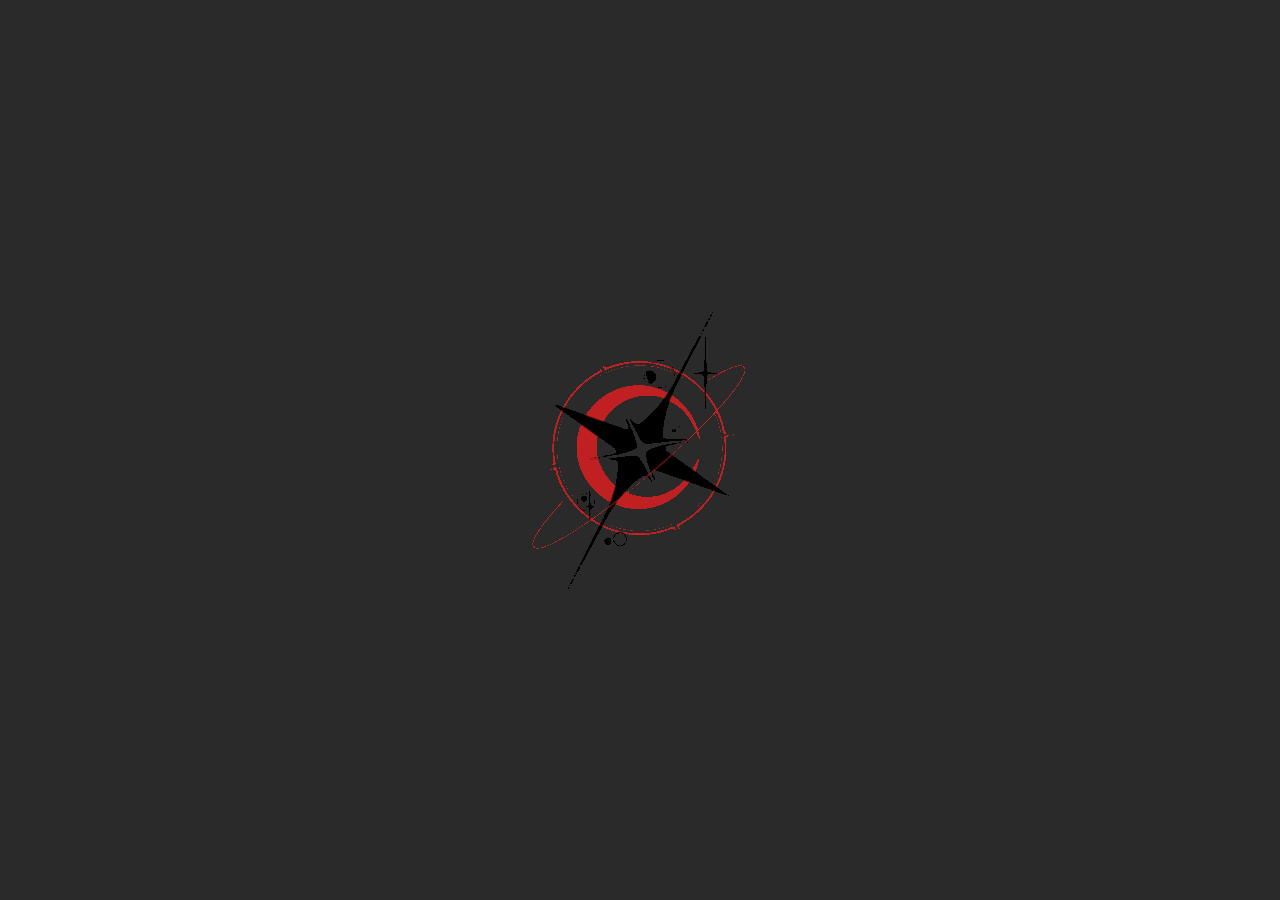
==== commit 734f1f6e: "fix: 提示词列表缩水/取消键点不动/时间触发卡片显示/超时文案 - prompts: render 以搜索框实际值为准，新增 resetView 复位分组与搜索，修复列表条目莫名减少 - live" ====
--- a/index.html
+++ b/index.html
@@ -11,7 +11,7 @@
 <meta name="apple-mobile-web-app-title" content="skynex">
 <link rel="apple-touch-icon" href="icon-192.png">
 <link rel="stylesheet" href="css/style.css?v=178">
-<link rel="stylesheet" href="css/phone.css?v1=417">
+<link rel="stylesheet" href="css/phone.css?v1=419">
 <link rel="stylesheet" href="css/phone-fudge.css?v=65">
 <link rel="stylesheet" href="css/markdown.css">
 <link rel="stylesheet" href="css/auth.css?v=20260707">
@@ -4543,17 +4543,17 @@
 <script src="js/tools.js?v=13"></script>
 <script src="js/npc.js"></script>
 <script src="js/statusbar_theme.js?v=67"></script>
-<script src="js/worldview.js?v=129"></script>
+<script src="js/worldview.js?v=130"></script>
 <script src="js/npc_importer.js?v=2"></script>
 <script src="js/lorebook.js"></script>
 <script src="js/lorebook_ui.js?v=1"></script>
-<script src="js/conv_gameplay.js?v=15"></script>
+<script src="js/conv_gameplay.js?v=16"></script>
 <script src="js/wv-generator.js?v=34"></script>
 <script src="js/single_card.js?v=19"></script>
 <script src="js/attached-chars.js?v=4"></script>
 <script src="js/single_mode.js?v=8"></script>
 <script src="js/character.js?v=20"></script>
-<script src="js/prompts.js?v=15"></script>
+<script src="js/prompts.js?v=16"></script>
 <script src="js/conversations.js?v=21"></script>
 <script src="js/summary.js?v=9"></script>
 <script src="js/chat.js?v=159"></script>
@@ -4575,13 +4575,13 @@
 <script src="js/radio-covers.js?v=1"></script>
 <script src="js/ebook-import.js?v=1"></script>
 <script src="js/app_icons.js?v=7"></script>
-<script src="js/phone.js?v1=1360"></script>
+<script src="js/phone.js?v1=1365"></script>
     <script src="js/heartsim_intro.js?v=1"></script>
 <script src="js/heartsim_homecoming.js"></script>
 <script src="js/heartsim_companion.js"></script>
 <script src="js/heartsim_collapse.js"></script>
 <script src="js/heartsim_epilogue.js"></script>
-<script src="js/ui.js?v=20"></script>
+<script src="js/ui.js?v=21"></script>
 <script src="js/data-mgr.js?v=26"></script>
 <script src="js/supabase-backup.js?v=4"></script>
 <script src="js/github-backup.js?v=4"></script>
--- a/css/phone.css
+++ b/css/phone.css
@@ -8960,11 +8960,13 @@
 .phone-live-band.phone-live-band-ready .phone-live-band-text { font-weight: 700; color: #fff; }
 /* 全屏 loading 遮罩 */
 .phone-live-loading {
-  position: absolute; inset: 0; z-index: 9;
+  position: absolute; inset: 0; z-index: 99;
   display: flex; flex-direction: column; align-items: center; justify-content: center;
   gap: 14px;
   background: rgba(0,0,0,0.72);
   backdrop-filter: blur(2px);
+  /* 阻断底层 scroll-snap 滚动容器接管触摸，否则 WebView 里取消按钮的 tap 会被滚动吞掉 */
+  touch-action: none;
 }
 .phone-live-spinner {
   width: 34px; height: 34px; border-radius: 50%;
@@ -8974,6 +8976,17 @@
 }
 @keyframes phone-live-spin { to { transform: rotate(360deg); } }
 .phone-live-loading-text { font-size: 13px; color: rgba(255,255,255,0.85); }
+.phone-live-loading-cancel {
+  margin-top: 6px;
+  padding: 7px 22px;
+  border-radius: 999px;
+  border: 1px solid rgba(255,255,255,0.35);
+  background: rgba(255,255,255,0.08);
+  color: rgba(255,255,255,0.9);
+  font-size: 13px;
+  cursor: pointer;
+}
+.phone-live-loading-cancel:active { background: rgba(255,255,255,0.18); }
 /* 空态 */
 .phone-live-empty {
   height: 100%;
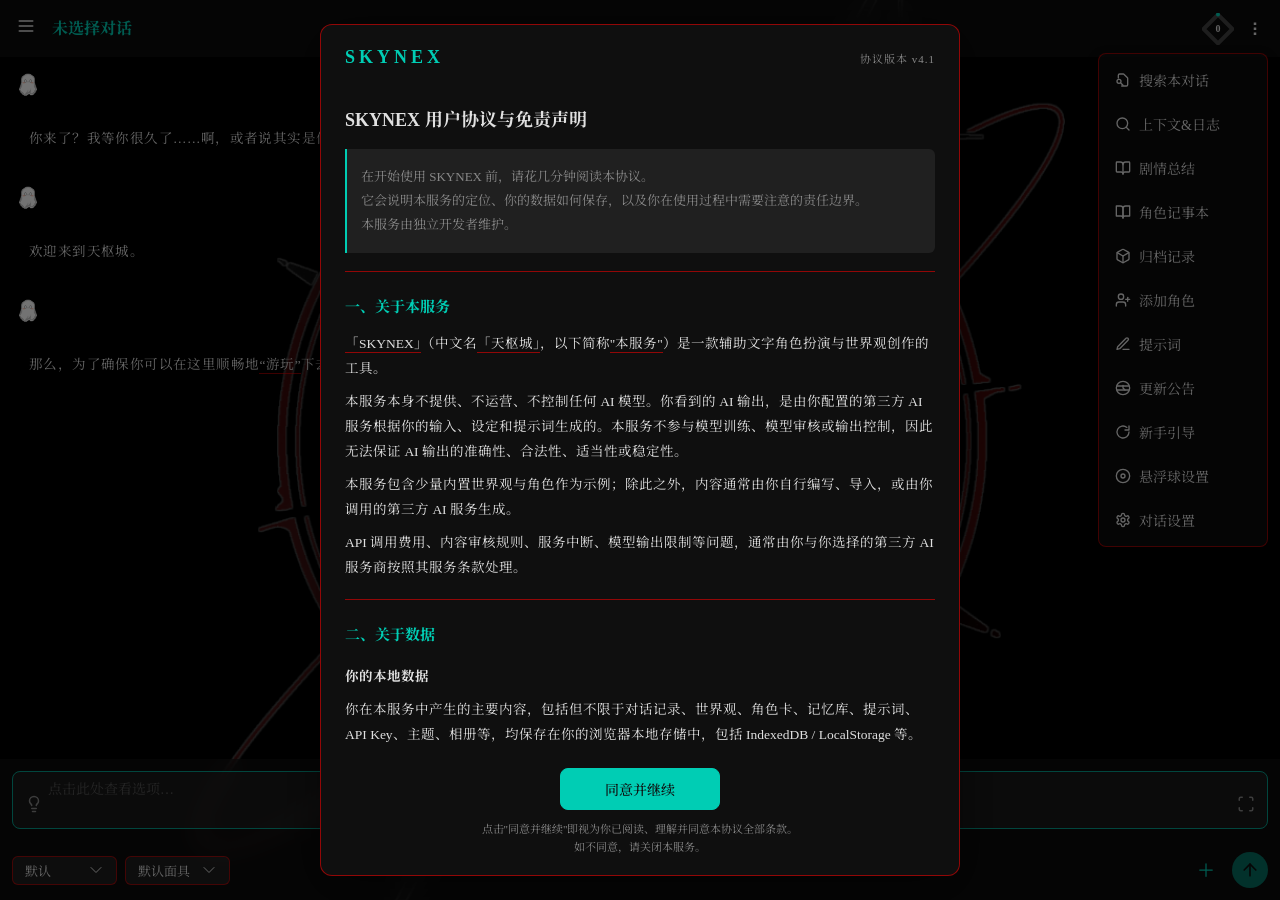
==== commit 70e709b7: "feat: 消息急救+安全模式/搜索增强/合并联系人 - 新增消息急救面板(rescue.js)：按长度列出消息，可截断或删除；只读长度与开头片段，不走渲染，本页不会卡 - 新增安全模式 ?safe=" ====
--- a/index.html
+++ b/index.html
@@ -10,7 +10,7 @@
 <meta name="apple-mobile-web-app-status-bar-style" content="black-translucent">
 <meta name="apple-mobile-web-app-title" content="skynex">
 <link rel="apple-touch-icon" href="icon-192.png">
-<link rel="stylesheet" href="css/style.css?v=178">
+<link rel="stylesheet" href="css/style.css?v=179">
 <link rel="stylesheet" href="css/phone.css?v1=419">
 <link rel="stylesheet" href="css/phone-fudge.css?v=65">
 <link rel="stylesheet" href="css/markdown.css">
@@ -158,6 +158,7 @@
         <button class="btn-icon" onclick="UI.toggleTopMenu()" style="font-size:20px;padding:0 8px">⋮</button>
         <!-- 下拉菜单 -->
         <div id="top-dropdown-menu" class="hidden" style="position:absolute;top:100%;right:0;margin-top:8px;background:var(--bg-secondary);border:1px solid var(--border);border-radius:8px;padding:4px 0;box-shadow:0 4px 12px rgba(0,0,0,0.3);z-index:100;min-width:170px;white-space:nowrap;display:flex;flex-direction:column;">
+          <button onclick="UI.openGlobalSearch(Conversations.getCurrent()); UI.toggleTopMenu()" style="display:flex;align-items:center;gap:8px;padding:12px 16px;text-align:left;background:none;border:none;color:var(--text);font-size:14px;cursor:pointer;"><svg xmlns="http://www.w3.org/2000/svg" width="24" height="24" viewBox="0 0 24 24" fill="none" stroke="currentColor" stroke-width="2" stroke-linecap="round" stroke-linejoin="round" style="width:16px;height:16px"><path d="M10 21h7a2 2 0 0 0 2-2V9.4a1 1 0 0 0-.3-.7l-5.4-5.4a1 1 0 0 0-.7-.3H7a2 2 0 0 0-2 2v4"/><circle cx="6" cy="14" r="3"/><path d="m9 17 3 3"/></svg> 搜索本对话</button>
           <button onclick="Chat.showContext(); UI.toggleTopMenu()" style="display:flex;align-items:center;gap:8px;padding:12px 16px;text-align:left;background:none;border:none;color:var(--text);font-size:14px;cursor:pointer;"><svg xmlns="http://www.w3.org/2000/svg" width="24" height="24" viewBox="0 0 24 24" fill="none" stroke="currentColor" stroke-width="2" stroke-linecap="round" stroke-linejoin="round" style="width:16px;height:16px"><path d="m21 21-4.34-4.34"/><circle cx="11" cy="11" r="8"/></svg> 上下文&日志</button>
           <button onclick="UI.toggleChatSummary(); UI.toggleTopMenu()" style="display:flex;align-items:center;gap:8px;padding:12px 16px;text-align:left;background:none;border:none;color:var(--text);font-size:14px;cursor:pointer;"><svg xmlns="http://www.w3.org/2000/svg" width="24" height="24" viewBox="0 0 24 24" fill="none" stroke="currentColor" stroke-width="2" stroke-linecap="round" stroke-linejoin="round" style="width:16px;height:16px"><path d="M12 7v14"/><path d="M3 18a1 1 0 0 1-1-1V4a1 1 0 0 1 1-1h5a4 4 0 0 1 4 4 4 4 0 0 1 4-4h5a1 1 0 0 1 1 1v13a1 1 0 0 1-1 1h-6a3 3 0 0 0-3 3 3 3 0 0 0-3-3z"/></svg> 剧情总结</button>
           <button onclick="Phone.showNpcNotesPanel(); UI.toggleTopMenu()" style="display:flex;align-items:center;gap:8px;padding:12px 16px;text-align:left;background:none;border:none;color:var(--text);font-size:14px;cursor:pointer;"><svg xmlns="http://www.w3.org/2000/svg" width="24" height="24" viewBox="0 0 24 24" fill="none" stroke="currentColor" stroke-width="2" stroke-linecap="round" stroke-linejoin="round" style="width:16px;height:16px"><path d="M2 3h6a4 4 0 0 1 4 4v14a3 3 0 0 0-3-3H2z"/><path d="M22 3h-6a4 4 0 0 0-4 4v14a3 3 0 0 1 3-3h7z"/></svg> 角色记事本</button>
@@ -2718,6 +2719,10 @@
             <p style="font-size:12px;color:var(--text-secondary);margin:0">总结后被移出窗口的聊天记录原文。</p>
           </div>
         </div>
+        <div style="position:relative;margin-bottom:12px">
+          <svg xmlns="http://www.w3.org/2000/svg" width="24" height="24" viewBox="0 0 24 24" fill="none" stroke="currentColor" stroke-width="2" stroke-linecap="round" stroke-linejoin="round" style="position:absolute;left:12px;top:50%;transform:translateY(-50%);width:15px;height:15px;color:var(--text-secondary);pointer-events:none"><path d="m21 21-4.34-4.34"/><circle cx="11" cy="11" r="8"/></svg>
+          <input type="text" id="archive-search-input" placeholder="搜索已归档的内容..." oninput="Summary._archiveSearchDebounced(this.value)" style="width:100%;background:var(--bg-tertiary);border:1px solid var(--border);border-radius:20px;color:var(--text);padding:9px 16px 9px 36px;font-size:13px;box-sizing:border-box;outline:none">
+        </div>
         <div id="modal-archive-list"></div>
       </div>
     </section>
@@ -2855,10 +2860,28 @@
             </div>
           </div>
 
+          <!-- 故障急救 -->
+          <div class="settings-card">
+            <div class="settings-card-item" onclick="UI.switchSettingsTab('st-rescue');Rescue.render()">
+              <span>消息急救</span>
+              <svg xmlns="http://www.w3.org/2000/svg" width="24" height="24" viewBox="0 0 24 24" fill="none" stroke="currentColor" stroke-width="2" stroke-linecap="round" stroke-linejoin="round" style="width:16px;height:16px;flex-shrink:0;margin-left:auto;color:var(--text-secondary)"><path d="m9 18 6-6-6-6"/></svg>
+            </div>
+          </div>
+
           </div>
 
           <!-- Tab内容区域 -->
         <div id="settings-content-area" style="display:none;margin-top:16px">
+          <!-- Tab: 消息急救 -->
+          <div id="st-rescue" class="settings-tab-content" style="display:none">
+            <h3 style="color:var(--accent);font-size:14px;margin:0 0 8px">消息急救</h3>
+            <div style="font-size:12px;color:var(--text-secondary);line-height:1.7;margin-bottom:12px">
+              某条消息内容过长时，打开对话会卡死。这里按长度列出消息，只显示字数和开头片段（不渲染正文，所以本页不会卡）。<br>
+              如果打开就崩、连设置都进不来，在网址末尾加 <code style="background:var(--bg-tertiary);padding:1px 4px;border-radius:3px">?safe=1</code> 重新打开，即可跳过自动进入对话。
+            </div>
+            <div id="rescue-body"></div>
+          </div>
+
           <!-- Tab: 模型与参数 -->
           <div id="st-api" class="settings-tab-content" style="display:none">
             <div style="display:flex;align-items:center;justify-content:space-between;margin-bottom:8px">
@@ -4554,9 +4577,10 @@
 <script src="js/single_mode.js?v=8"></script>
 <script src="js/character.js?v=20"></script>
 <script src="js/prompts.js?v=16"></script>
-<script src="js/conversations.js?v=21"></script>
-<script src="js/summary.js?v=9"></script>
-<script src="js/chat.js?v=159"></script>
+<script src="js/conversations.js?v=22"></script>
+<script src="js/summary.js?v=10"></script>
+<script src="js/rescue.js?v=1"></script>
+<script src="js/chat.js?v=161"></script>
 <script src="js/lib/html2canvas.min.js"></script>
 <script src="js/lib/mammoth.browser.min.js"></script>
 <script src="js/lib/pdf.min.js"></script>
@@ -4575,13 +4599,13 @@
 <script src="js/radio-covers.js?v=1"></script>
 <script src="js/ebook-import.js?v=1"></script>
 <script src="js/app_icons.js?v=7"></script>
-<script src="js/phone.js?v1=1365"></script>
+<script src="js/phone.js?v1=1367"></script>
     <script src="js/heartsim_intro.js?v=1"></script>
 <script src="js/heartsim_homecoming.js"></script>
 <script src="js/heartsim_companion.js"></script>
 <script src="js/heartsim_collapse.js"></script>
 <script src="js/heartsim_epilogue.js"></script>
-<script src="js/ui.js?v=21"></script>
+<script src="js/ui.js?v=23"></script>
 <script src="js/data-mgr.js?v=26"></script>
 <script src="js/supabase-backup.js?v=4"></script>
 <script src="js/github-backup.js?v=4"></script>
@@ -4596,7 +4620,7 @@
 <script src="js/tianshucheng-region-fx.js"></script>
 <script src="js/agreement.js"></script>
 <script src="js/auth.js?v=26"></script>
-<script src="js/app.js?v=177"></script>
+<script src="js/app.js?v=178"></script>
 
 <!-- 全屏输入遮罩 -->
 <div id="fullscreen-input-overlay" class="fullscreen-input-overlay hidden">
@@ -4921,6 +4945,11 @@
     <button type="button" onclick="Settings.batchDeleteRegex()" title="删除" style="padding:8px 14px;font-size:13px;background:var(--danger);color:#fff;border:none;border-radius:6px;cursor:pointer">删除</button>
   </div>
 </div>
+
+<!-- 一键回到窗口顶部按钮 -->
+<button id="scroll-to-top-btn" onclick="Chat.scrollToTop()" class="hidden" style="position:fixed;bottom:196px;right:16px;width:40px;height:40px;border-radius:50%;background:rgba(0,0,0,0.4);backdrop-filter:blur(4px);border:1px solid rgba(255,255,255,0.1);color:#fff;cursor:pointer;z-index:50;display:flex;align-items:center;justify-content:center;transition:opacity 0.2s;opacity:0.7" title="回到窗口最早一条">
+  <svg xmlns="http://www.w3.org/2000/svg" width="20" height="20" viewBox="0 0 24 24" fill="none" stroke="currentColor" stroke-width="2" stroke-linecap="round" stroke-linejoin="round"><path d="m18 15-6-6-6 6"/></svg>
+</button>
 
 <!-- 一键回到底部按钮 -->
 <button id="scroll-to-bottom-btn" onclick="Chat.scrollToBottom()" class="hidden" style="position:fixed;bottom:148px;right:16px;width:40px;height:40px;border-radius:50%;background:rgba(0,0,0,0.4);backdrop-filter:blur(4px);border:1px solid rgba(255,255,255,0.1);color:#fff;cursor:pointer;z-index:50;display:flex;align-items:center;justify-content:center;transition:opacity 0.2s;opacity:0.7">
--- a/css/style.css
+++ b/css/style.css
@@ -2732,6 +2732,21 @@
   font-size: 13px;
   padding: 40px 0;
 }
+/* 展开/收起剩余匹配 */
+.gs-more {
+  display: block;
+  width: 100%;
+  margin: 4px 0 2px;
+  padding: 7px 12px;
+  background: none;
+  border: 1px dashed var(--border);
+  border-radius: 8px;
+  color: var(--text-secondary);
+  font-size: 12px;
+  cursor: pointer;
+  text-align: center;
+}
+.gs-more:active { background: var(--bg-tertiary); }
 .chat-msg.search-flash {
   animation: searchFlash 1.5s ease;
 }
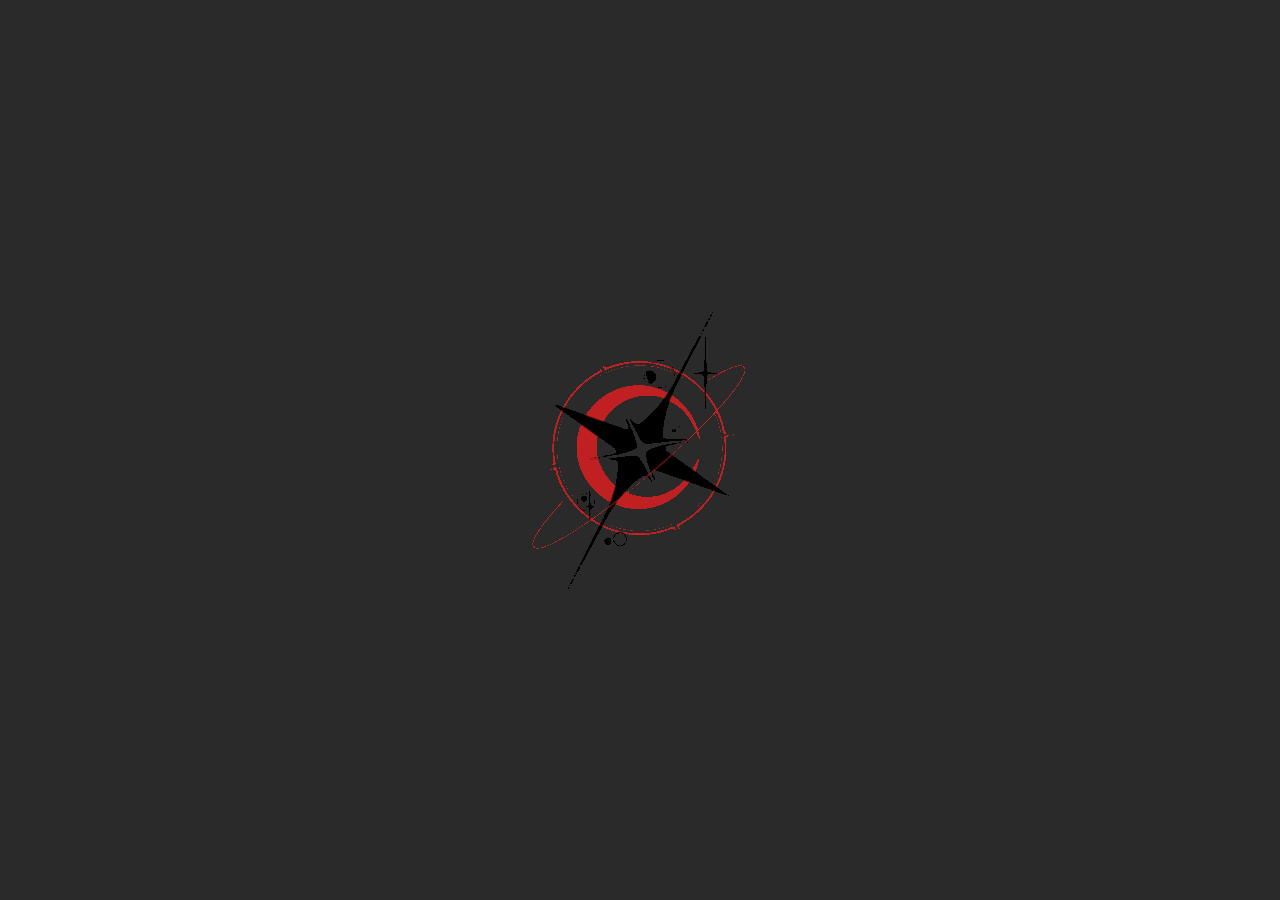
==== commit c928b6bb: "feat: 手机聊天记录查询工具+重点色前景全量适配+私聊上下文修复 新增 - query_phone_chat 工具（主线/后台均可用，只读）：会话目录/指定会话最近N轮/关键词搜索三种模式，   " ====
--- a/index.html
+++ b/index.html
@@ -10,9 +10,9 @@
 <meta name="apple-mobile-web-app-status-bar-style" content="black-translucent">
 <meta name="apple-mobile-web-app-title" content="skynex">
 <link rel="apple-touch-icon" href="icon-192.png">
-<link rel="stylesheet" href="css/style.css?v=179">
-<link rel="stylesheet" href="css/phone.css?v1=419">
-<link rel="stylesheet" href="css/phone-fudge.css?v=65">
+<link rel="stylesheet" href="css/style.css?v=182">
+<link rel="stylesheet" href="css/phone.css?v1=420">
+<link rel="stylesheet" href="css/phone-fudge.css?v=66">
 <link rel="stylesheet" href="css/markdown.css">
 <link rel="stylesheet" href="css/auth.css?v=20260707">
 </head>
@@ -398,7 +398,7 @@
 </button>
 </div>
             </div>
-            <button id="btn-send" style="width:36px;height:36px;border-radius:50%;background:var(--accent);color:#111;display:flex;align-items:center;justify-content:center;outline:none;border:none">
+            <button id="btn-send" style="width:36px;height:36px;border-radius:50%;background:var(--accent);color:var(--on-accent);display:flex;align-items:center;justify-content:center;outline:none;border:none">
               <svg xmlns="http://www.w3.org/2000/svg" width="24" height="24" viewBox="0 0 24 24" fill="none" stroke="currentColor" stroke-width="2" stroke-linecap="round" stroke-linejoin="round" style="width:20px;height:20px"><path d="m5 12 7-7 7 7"/><path d="M12 19V5"/></svg>
             </button>
           </div>
@@ -519,7 +519,7 @@
               <svg xmlns="http://www.w3.org/2000/svg" width="24" height="24" viewBox="0 0 24 24" fill="none" stroke="currentColor" stroke-width="2" stroke-linecap="round" stroke-linejoin="round" style="position:absolute;left:10px;top:50%;transform:translateY(-50%);width:14px;height:14px;color:var(--text-secondary);pointer-events:none"><path d="m21 21-4.34-4.34"/><circle cx="11" cy="11" r="8"/></svg>
               <input type="text" id="lorebook-search" placeholder="搜索世界书..." oninput="LorebookUI.renderList(this.value)" style="width:100%;background:var(--bg-tertiary);border:1px solid var(--border);border-radius:6px;color:var(--text);padding:6px 10px 6px 32px;font-size:13px;outline:none">
             </div>
-            <button type="button" onclick="LorebookUI.createNew()" style="padding:6px 12px;background:var(--accent);color:#111;border:none;border-radius:6px;cursor:pointer;font-size:13px;white-space:nowrap;display:flex;align-items:center;gap:4px">
+            <button type="button" onclick="LorebookUI.createNew()" style="padding:6px 12px;background:var(--accent);color:var(--on-accent);border:none;border-radius:6px;cursor:pointer;font-size:13px;white-space:nowrap;display:flex;align-items:center;gap:4px">
               <svg xmlns="http://www.w3.org/2000/svg" width="16" height="16" viewBox="0 0 24 24" fill="none" stroke="currentColor" stroke-width="2" stroke-linecap="round" stroke-linejoin="round"><circle cx="12" cy="12" r="10"/><path d="M8 12h8"/><path d="M12 8v8"/></svg>
               新建
             </button>
@@ -584,7 +584,7 @@
         <div style="display:flex;gap:8px">
           <button onclick="Character.deleteCurrent()" style="padding:6px 14px;font-size:13px;background:none;color:var(--danger);border:1px solid var(--danger);border-radius:6px;cursor:pointer">删除</button>
           <button onclick="Character.openAiGen()" style="padding:6px 14px;font-size:13px;background:none;color:var(--accent);border:1px solid var(--accent);border-radius:6px;cursor:pointer">AI生成</button>
-          <button onclick="Character.save()" style="padding:6px 16px;font-size:13px;background:var(--accent);color:#111;border:none;border-radius:6px;cursor:pointer">保存</button>
+          <button onclick="Character.save()" style="padding:6px 16px;font-size:13px;background:var(--accent);color:var(--on-accent);border:none;border-radius:6px;cursor:pointer">保存</button>
         </div>
       </div>
     </div>
@@ -798,7 +798,7 @@
 <button onclick="Memory.copyCurrentEdit()" title="复制" style="width:32px;height:32px;padding:0;background:none;border:1px solid var(--border);color:var(--text-secondary);border-radius:6px;cursor:pointer;display:flex;align-items:center;justify-content:center">
 <svg xmlns="http://www.w3.org/2000/svg" width="16" height="16" viewBox="0 0 24 24" fill="none" stroke="currentColor" stroke-width="2" stroke-linecap="round" stroke-linejoin="round"><rect width="14" height="14" x="8" y="8" rx="2" ry="2"/><path d="M4 16c-1.1 0-2-.9-2-2V4c0-1.1.9-2 2-2h10c1.1 0 2 .9 2 2"/></svg>
 </button>
-<button onclick="Memory.saveEdit()" title="保存" style="width:32px;height:32px;padding:0;background:var(--accent);color:#111;border:none;border-radius:6px;cursor:pointer;display:flex;align-items:center;justify-content:center">
+<button onclick="Memory.saveEdit()" title="保存" style="width:32px;height:32px;padding:0;background:var(--accent);color:var(--on-accent);border:none;border-radius:6px;cursor:pointer;display:flex;align-items:center;justify-content:center">
 <svg xmlns="http://www.w3.org/2000/svg" width="16" height="16" viewBox="0 0 24 24" fill="none" stroke="currentColor" stroke-width="2" stroke-linecap="round" stroke-linejoin="round"><polyline points="20 6 9 17 4 12"/></svg>
 </button>
 </div>
@@ -1342,7 +1342,7 @@
             <div id="gaiden-lorebook-list"></div>
           </div>
           <div id="gaiden-action-area" style="margin-top:12px">
-            <button id="gaiden-send-btn" onclick="Gaiden.generate()" style="width:100%;background:var(--accent);color:#000;border:none;padding:10px 16px;border-radius:6px;cursor:pointer;font-size:13px;touch-action:manipulation;-webkit-tap-highlight-color:transparent">发送</button>
+            <button id="gaiden-send-btn" onclick="Gaiden.generate()" style="width:100%;background:var(--accent);color:var(--on-accent);border:none;padding:10px 16px;border-radius:6px;cursor:pointer;font-size:13px;touch-action:manipulation;-webkit-tap-highlight-color:transparent">发送</button>
           </div>
         </div>
         <!-- 结果区域 -->
@@ -1355,7 +1355,7 @@
           <div id="gaiden-result-actions" class="modal-actions" style="flex-shrink:0;margin-top:12px;padding-top:12px">
 <button onclick="Gaiden.rewrite()" style="flex:1;background:none;border:1px solid var(--border);color:var(--text-secondary)">重写</button>
 <button onclick="Gaiden.continueDraft()" style="flex:1;background:none;border:1px solid var(--accent);color:var(--accent)">续写</button>
-<button onclick="Gaiden.saveDraft()" style="flex:1;background:var(--accent);color:#000;border:none">保存番外</button>
+<button onclick="Gaiden.saveDraft()" style="flex:1;background:var(--accent);color:var(--on-accent);border:none">保存番外</button>
 </div>
         </div>
       </div>
@@ -1462,7 +1462,7 @@
             <h2 style="margin:0 0 4px;font-size:24px;color:var(--text)">对话设置</h2>
             <p style="font-size:12px;color:var(--text-secondary);margin:0">调整仅对当前对话生效。</p>
           </div>
-          <button onclick="Chat.saveConvSettings()" style="flex-shrink:0;background:var(--accent);color:#111;border:none;padding:9px 20px;border-radius:8px;cursor:pointer;font-size:14px;font-weight:600;white-space:nowrap">保存</button>
+          <button onclick="Chat.saveConvSettings()" style="flex-shrink:0;background:var(--accent);color:var(--on-accent);border:none;padding:9px 20px;border-radius:8px;cursor:pointer;font-size:14px;font-weight:600;white-space:nowrap">保存</button>
         </div>
 
         <!-- Tab 栏（4 tab） -->
@@ -1964,6 +1964,13 @@
               <span class="circle-check-ui"></span>
             </span>
           </label>
+          <label class="circle-check-label">
+            <span class="circle-check-text">手机聊天记录查询<br><span style="font-size:11px;color:var(--text-secondary)">允许 AI 查手机里和谁聊过什么（只读，不含马甲会话）</span></span>
+            <span style="position:relative;display:inline-flex">
+              <input type="checkbox" id="cs-tools-phonechat" class="circle-check">
+              <span class="circle-check-ui"></span>
+            </span>
+          </label>
 
           <!-- MCP 服务器（v687.23 引入；v687.26 因 PWA CORS 限制隐藏，等 APK 化后启用） -->
           <div style="border-top:1px solid var(--border);padding-top:12px;margin-top:4px;display:none" id="cs-mcp-section">
@@ -2004,7 +2011,7 @@
         </div>
         <div class="modal-actions" style="padding-top:8px;display:flex;gap:8px">
           <button type="button" onclick="Chat._closeDiceConfigModal()" style="flex:1;padding:8px;background:none;border:1px solid var(--border);color:var(--text-secondary);border-radius:6px;cursor:pointer;font-size:13px">取消</button>
-          <button type="button" onclick="Chat._saveDiceConfigModal()" style="flex:1;padding:8px;background:var(--accent);color:#111;border:none;border-radius:6px;cursor:pointer;font-size:13px">确定</button>
+          <button type="button" onclick="Chat._saveDiceConfigModal()" style="flex:1;padding:8px;background:var(--accent);color:var(--on-accent);border:none;border-radius:6px;cursor:pointer;font-size:13px">确定</button>
         </div>
       </div>
     </div>
@@ -2039,7 +2046,7 @@
         <div id="mcp-modal-error" style="display:none;padding:8px 10px;background:rgba(255,80,80,0.1);border:1px solid var(--danger);border-radius:6px;color:var(--danger);font-size:12px"></div>
         <div class="modal-actions" style="padding-top:8px;display:flex;gap:8px">
           <button type="button" onclick="Chat._closeMcpAddModal()" style="flex:1;padding:8px;background:none;border:1px solid var(--border);color:var(--text-secondary);border-radius:6px;cursor:pointer;font-size:13px">取消</button>
-          <button type="button" id="mcp-modal-save-btn" onclick="Chat._saveMcpServer()" style="flex:1;padding:8px;background:var(--accent);color:#111;border:none;border-radius:6px;cursor:pointer;font-size:13px;font-weight:600">连接并保存</button>
+          <button type="button" id="mcp-modal-save-btn" onclick="Chat._saveMcpServer()" style="flex:1;padding:8px;background:var(--accent);color:var(--on-accent);border:none;border-radius:6px;cursor:pointer;font-size:13px;font-weight:600">连接并保存</button>
         </div>
       </div>
     </div>
@@ -2091,7 +2098,7 @@
         </div>
         <p style="font-size:12px;color:var(--text-secondary);margin:0 0 12px">仅管理当前对话的事件状态，不影响世界观模板或其他对话。</p>
         <div style="display:flex;gap:8px;margin-bottom:12px;background:var(--bg-secondary);border:1px solid var(--border);border-radius:10px;padding:4px;flex-shrink:0">
-          <button id="evm-tab-standalone" onclick="Chat.switchEventManagerTab('standalone')" style="flex:1;padding:8px;border:none;border-radius:8px;background:var(--accent);color:#111;font-size:12px;font-weight:600;cursor:pointer">独立事件</button>
+          <button id="evm-tab-standalone" onclick="Chat.switchEventManagerTab('standalone')" style="flex:1;padding:8px;border:none;border-radius:8px;background:var(--accent);color:var(--on-accent);font-size:12px;font-weight:600;cursor:pointer">独立事件</button>
           <button id="evm-tab-chain" onclick="Chat.switchEventManagerTab('chain')" style="flex:1;padding:8px;border:none;border-radius:8px;background:transparent;color:var(--text-secondary);font-size:12px;font-weight:600;cursor:pointer">事件链</button>
         </div>
         <div id="event-manager-list" style="flex:1;overflow-y:auto;display:flex;flex-direction:column;gap:8px"></div>
@@ -2208,7 +2215,7 @@
       <button id="wv-attr-delete-btn" onclick="Worldview.deleteGameplayAttrFromModal()" style="padding:9px 12px;border-radius:8px;border:1px solid color-mix(in srgb, var(--danger) 55%, var(--border));background:none;color:var(--danger);font-size:13px;cursor:pointer">删除</button>
       <div style="display:flex;gap:8px">
         <button onclick="Worldview.closeGameplayAttrModal()" style="padding:9px 12px;border-radius:8px;border:1px solid var(--border);background:var(--bg-tertiary);color:var(--text);font-size:13px;cursor:pointer">取消</button>
-        <button onclick="Worldview.saveGameplayAttrFromModal()" style="padding:9px 14px;border-radius:8px;border:none;background:var(--accent);color:#111;font-size:13px;font-weight:600;cursor:pointer">保存</button>
+        <button onclick="Worldview.saveGameplayAttrFromModal()" style="padding:9px 14px;border-radius:8px;border:none;background:var(--accent);color:var(--on-accent);font-size:13px;font-weight:600;cursor:pointer">保存</button>
       </div>
     </div>
   </div>
@@ -2255,7 +2262,7 @@
       <button id="wv-tt-delete-btn" onclick="Worldview.deleteTaskTypeFromModal()" style="padding:9px 12px;border-radius:8px;border:1px solid color-mix(in srgb, var(--danger) 55%, var(--border));background:none;color:var(--danger);font-size:13px;cursor:pointer">删除</button>
       <div style="display:flex;gap:8px">
         <button onclick="Worldview.closeTaskTypeModal()" style="padding:9px 12px;border-radius:8px;border:1px solid var(--border);background:var(--bg-tertiary);color:var(--text);font-size:13px;cursor:pointer">取消</button>
-        <button onclick="Worldview.saveTaskTypeFromModal()" style="padding:9px 14px;border-radius:8px;border:none;background:var(--accent);color:#111;font-size:13px;font-weight:600;cursor:pointer">保存</button>
+        <button onclick="Worldview.saveTaskTypeFromModal()" style="padding:9px 14px;border-radius:8px;border:none;background:var(--accent);color:var(--on-accent);font-size:13px;font-weight:600;cursor:pointer">保存</button>
       </div>
     </div>
   </div>
@@ -2301,7 +2308,7 @@
 <div id="imggen-status" style="display:none;font-size:13px;color:var(--text-secondary);margin-bottom:12px;padding:8px 12px;border-radius:8px;background:var(--bg-tertiary)"></div>
 <div style="display:flex;gap:8px;justify-content:flex-end">
 <button onclick="document.getElementById('imggen-modal').classList.add('hidden')" style="padding:8px 16px;border:1px solid var(--border);border-radius:8px;background:none;color:var(--text);cursor:pointer;font-size:14px">取消</button>
-<button id="imggen-submit" onclick="Chat.submitImgGen()" style="padding:8px 20px;border:none;border-radius:8px;background:var(--accent);color:#111;cursor:pointer;font-size:14px;font-weight:600">生成</button>
+<button id="imggen-submit" onclick="Chat.submitImgGen()" style="padding:8px 20px;border:none;border-radius:8px;background:var(--accent);color:var(--on-accent);cursor:pointer;font-size:14px;font-weight:600">生成</button>
 </div>
 </div>
 </div>
@@ -2334,7 +2341,7 @@
       <div>
         <label style="font-size:13px;color:var(--text-secondary);display:block;margin-bottom:4px">角色 *</label>
         <div style="display:flex;gap:6px;margin-bottom:8px">
-          <button type="button" id="sm-char-tab-card" onclick="SingleMode._switchCharTab('card')" style="flex:1;padding:6px 0;background:var(--accent);color:#111;border:none;border-radius:6px;cursor:pointer;font-size:13px">角色</button>
+          <button type="button" id="sm-char-tab-card" onclick="SingleMode._switchCharTab('card')" style="flex:1;padding:6px 0;background:var(--accent);color:var(--on-accent);border:none;border-radius:6px;cursor:pointer;font-size:13px">角色</button>
           <button type="button" id="sm-char-tab-npc" onclick="SingleMode._switchCharTab('npc')" style="flex:1;padding:6px 0;background:transparent;color:var(--text-secondary);border:1px solid var(--border);border-radius:6px;cursor:pointer;font-size:13px">世界观角色</button>
         </div>
         <input type="text" id="sm-char-search" placeholder="搜索..." oninput="SingleMode._onCharSearch(this.value)" style="width:100%;background:var(--bg-tertiary);border:1px solid var(--border);border-radius:6px;color:var(--text);padding:6px 10px;font-size:13px;outline:none;margin-bottom:8px">
@@ -2377,7 +2384,7 @@
     </div>
     <div style="display:flex;gap:8px;margin-top:12px;flex-shrink:0">
       <button onclick="SingleMode.closeCreateModal()" style="flex:1;padding:10px;background:none;border:1px solid var(--border);color:var(--text-secondary);border-radius:6px;cursor:pointer">取消</button>
-      <button id="sm-modal-confirm-btn" onclick="SingleMode.confirmCreate()" style="flex:1;padding:10px;background:var(--accent);color:#111;border:none;border-radius:6px;cursor:pointer;font-weight:600">创建</button>
+      <button id="sm-modal-confirm-btn" onclick="SingleMode.confirmCreate()" style="flex:1;padding:10px;background:var(--accent);color:var(--on-accent);border:none;border-radius:6px;cursor:pointer;font-weight:600">创建</button>
     </div>
   </div>
 </div>
@@ -2397,7 +2404,7 @@
             <button onclick="SingleCard.closeEditMoreMenu();SingleCard.exportCurrent()" style="text-align:left;padding:9px 10px;background:none;border:none;color:var(--text);font-size:13px;border-radius:7px;cursor:pointer">导出角色</button>
             <button id="sc-edit-delete-btn" onclick="SingleCard.closeEditMoreMenu();SingleCard.deleteCurrent()" style="text-align:left;padding:9px 10px;background:none;border:none;color:var(--danger);font-size:13px;border-radius:7px;cursor:pointer">删除角色</button>
           </div>
-          <button onclick="SingleCard.savePanelForm()" style="padding:6px 16px;font-size:13px;background:var(--accent);color:#111;border:none;border-radius:6px;cursor:pointer">保存</button>
+          <button onclick="SingleCard.savePanelForm()" style="padding:6px 16px;font-size:13px;background:var(--accent);color:var(--on-accent);border:none;border-radius:6px;cursor:pointer">保存</button>
         </div>
       </div>
     </div>
@@ -2494,7 +2501,7 @@
       <!-- 已绑定的世界书列表 -->
       <div style="margin-bottom:8px;display:flex;align-items:center;justify-content:space-between;gap:8px">
         <div style="font-size:13px;color:var(--text);font-weight:500">已绑定的世界书</div>
-        <button type="button" onclick="SingleCard.openLorebookPicker()" style="padding:5px 12px;background:var(--accent);color:#111;border:none;border-radius:6px;cursor:pointer;font-size:12px;display:flex;align-items:center;gap:4px">
+        <button type="button" onclick="SingleCard.openLorebookPicker()" style="padding:5px 12px;background:var(--accent);color:var(--on-accent);border:none;border-radius:6px;cursor:pointer;font-size:12px;display:flex;align-items:center;gap:4px">
           <svg xmlns="http://www.w3.org/2000/svg" width="14" height="14" viewBox="0 0 24 24" fill="none" stroke="currentColor" stroke-width="2" stroke-linecap="round" stroke-linejoin="round"><path d="M5 12h14"/><path d="M12 5v14"/></svg>
           添加 / 管理
         </button>
@@ -2568,7 +2575,7 @@
       <button id="sc-delete-btn" onclick="SingleCard.deleteCurrent()" style="padding:10px 16px;background:none;border:1px solid var(--danger);color:var(--danger);border-radius:6px;cursor:pointer;font-size:13px">删除</button>
       <button id="sc-export-btn" onclick="SingleCard.exportCurrent()" style="padding:10px 14px;background:none;border:1px solid var(--border);color:var(--text-secondary);border-radius:6px;cursor:pointer;font-size:13px">导出</button>
       <button onclick="SingleCard.closeEditModal()" style="flex:1;padding:10px;background:none;border:1px solid var(--border);color:var(--text-secondary);border-radius:6px;cursor:pointer">取消</button>
-      <button onclick="SingleCard.saveFromModal()" style="flex:1;padding:10px;background:var(--accent);color:#111;border:none;border-radius:6px;cursor:pointer;font-weight:600">保存</button>
+      <button onclick="SingleCard.saveFromModal()" style="flex:1;padding:10px;background:var(--accent);color:var(--on-accent);border:none;border-radius:6px;cursor:pointer;font-weight:600">保存</button>
     </div>
   </div>
 </div>
@@ -2636,7 +2643,7 @@
           </div>
           <textarea id="gaiden-picker-requirement" rows="5" placeholder="描述你想要的番外…" style="width:100%;background:var(--bg-tertiary);border:1px solid var(--border);border-radius:8px;color:var(--text);padding:12px;font-size:14px;resize:vertical;box-sizing:border-box"></textarea>
           <div id="gaiden-picker-action-area" style="margin-top:12px">
-<button id="gaiden-picker-send-btn" onclick="Gaiden.generateFromPicker()" style="width:100%;background:var(--accent);color:#000;border:none;padding:10px 16px;border-radius:6px;cursor:pointer;font-size:13px;touch-action:manipulation;-webkit-tap-highlight-color:transparent">生成番外</button>
+<button id="gaiden-picker-send-btn" onclick="Gaiden.generateFromPicker()" style="width:100%;background:var(--accent);color:var(--on-accent);border:none;padding:10px 16px;border-radius:6px;cursor:pointer;font-size:13px;touch-action:manipulation;-webkit-tap-highlight-color:transparent">生成番外</button>
 </div>
         </div>
       </div>
@@ -2738,7 +2745,7 @@
 </div>
 <!-- 收藏分类Tab -->
 <div id="collection-tabs" style="display:flex;gap:4px;margin-bottom:12px">
-<button onclick="Gaiden.filterCollection('all')" class="collection-tab active" data-tab="all" style="flex:1;padding:6px 0;font-size:12px;border-radius:6px;border:1px solid var(--border);background:var(--accent);color:#000;cursor:pointer">全部</button>
+<button onclick="Gaiden.filterCollection('all')" class="collection-tab active" data-tab="all" style="flex:1;padding:6px 0;font-size:12px;border-radius:6px;border:1px solid var(--border);background:var(--accent);color:var(--on-accent);cursor:pointer">全部</button>
 <button onclick="Gaiden.filterCollection('gaiden')" class="collection-tab" data-tab="gaiden" style="flex:1;padding:6px 0;font-size:12px;border-radius:6px;border:1px solid var(--border);background:none;color:var(--text-secondary);cursor:pointer">番外</button>
 <button onclick="Gaiden.filterCollection('phone')" class="collection-tab" data-tab="phone" style="flex:1;padding:6px 0;font-size:12px;border-radius:6px;border:1px solid var(--border);background:none;color:var(--text-secondary);cursor:pointer">手机</button>
 <button onclick="Gaiden.filterCollection('message')" class="collection-tab" data-tab="message" style="flex:1;padding:6px 0;font-size:12px;border-radius:6px;border:1px solid var(--border);background:none;color:var(--text-secondary);cursor:pointer">剧情</button>
@@ -2746,7 +2753,7 @@
 </div>
 <!-- 手机收藏子分类（仅在 phone tab 时显示）-->
 <div id="phone-subtabs" style="display:none;gap:4px;margin-bottom:8px;flex-wrap:wrap">
-<button onclick="Gaiden.filterPhoneSubtab('all')" class="phone-subtab active" data-subtab="all" class="ai-action-btn" style="padding:4px 10px;font-size:11px;border-radius:10px;border:1px solid var(--border);background:var(--accent);color:#000;cursor:pointer">全部</button>
+<button onclick="Gaiden.filterPhoneSubtab('all')" class="phone-subtab active" data-subtab="all" class="ai-action-btn" style="padding:4px 10px;font-size:11px;border-radius:10px;border:1px solid var(--border);background:var(--accent);color:var(--on-accent);cursor:pointer">全部</button>
 <button onclick="Gaiden.filterPhoneSubtab('forum')" class="phone-subtab" data-subtab="forum" class="ai-action-btn" style="padding:4px 10px;font-size:11px;border-radius:10px;border:1px solid var(--border);background:none;color:var(--text-secondary);cursor:pointer;display:inline-flex;align-items:center;gap:4px"><svg xmlns="http://www.w3.org/2000/svg" width="11" height="11" viewBox="0 0 24 24" fill="none" stroke="currentColor" stroke-width="2" stroke-linecap="round" stroke-linejoin="round"><rect x="4" y="5" width="16" height="12" rx="3"/><polyline points="8 17 8 21 12 17"/><line x1="8" y1="9" x2="16" y2="9"/><line x1="8" y1="13" x2="13" y2="13"/></svg> 论坛</button>
 <button onclick="Gaiden.filterPhoneSubtab('map')" class="phone-subtab" data-subtab="map" class="ai-action-btn" style="padding:4px 10px;font-size:11px;border-radius:10px;border:1px solid var(--border);background:none;color:var(--text-secondary);cursor:pointer;display:inline-flex;align-items:center;gap:4px"><svg xmlns="http://www.w3.org/2000/svg" width="11" height="11" viewBox="0 0 24 24" fill="none" stroke="currentColor" stroke-width="2" stroke-linecap="round" stroke-linejoin="round"><path d="M12 21s6-5 6-11a6 6 0 0 0-12 0c0 6 6 11 6 11z"/><circle cx="12" cy="10" r="2"/></svg> 地图</button>
 <button onclick="Gaiden.filterPhoneSubtab('moments')" class="phone-subtab" data-subtab="moments" class="ai-action-btn" style="padding:4px 10px;font-size:11px;border-radius:10px;border:1px solid var(--border);background:none;color:var(--text-secondary);cursor:pointer;display:inline-flex;align-items:center;gap:4px"><svg xmlns="http://www.w3.org/2000/svg" width="11" height="11" viewBox="0 0 24 24" fill="none" stroke="currentColor" stroke-width="2" stroke-linecap="round" stroke-linejoin="round"><rect x="4" y="7" width="16" height="12" rx="3"/><circle cx="12" cy="13" r="3"/><path d="M9 7l1.5-2h3L15 7"/></svg> 好友圈</button>
@@ -3221,7 +3228,7 @@
               <div class="settings-card" style="padding:12px;display:flex;flex-direction:column;gap:10px">
                 <div style="font-size:12px;color:var(--text-secondary);font-weight:600;letter-spacing:.05em">字体</div>
                 <div style="display:flex;flex-wrap:wrap;gap:6px">
-                  <button type="button" class="th-font-btn" data-font="default" onclick="Theme.setFontMode('default')" style="flex:1;min-width:60px;padding:7px;border-radius:6px;border:1px solid var(--border);background:var(--accent);color:#111;font-weight:600;cursor:pointer;font-size:12px">衬线</button>
+                  <button type="button" class="th-font-btn" data-font="default" onclick="Theme.setFontMode('default')" style="flex:1;min-width:60px;padding:7px;border-radius:6px;border:1px solid var(--border);background:var(--accent);color:var(--on-accent);font-weight:600;cursor:pointer;font-size:12px">衬线</button>
                   <button type="button" class="th-font-btn" data-font="system" onclick="Theme.setFontMode('system')" style="flex:1;min-width:60px;padding:7px;border-radius:6px;border:1px solid var(--border);background:var(--bg-tertiary);color:var(--text-secondary);cursor:pointer;font-size:12px">无衬线</button>
                   <button type="button" class="th-font-btn" data-font="kai" onclick="Theme.setFontMode('kai')" style="flex:1;min-width:60px;padding:7px;border-radius:6px;border:1px solid var(--border);background:var(--bg-tertiary);color:var(--text-secondary);cursor:pointer;font-size:12px">楷体</button>
                   <button type="button" class="th-font-btn" data-font="song" onclick="Theme.setFontMode('song')" style="flex:1;min-width:60px;padding:7px;border-radius:6px;border:1px solid var(--border);background:var(--bg-tertiary);color:var(--text-secondary);cursor:pointer;font-size:12px">小薇</button>
@@ -3355,7 +3362,7 @@
         <div style="display:flex;align-items:center;gap:16px">
           <div id="my-avatar-frame-preview" style="width:64px;height:64px;flex:none;position:relative;display:flex;align-items:center;justify-content:center"></div>
           <div style="display:flex;flex-direction:column;gap:8px">
-            <button type="button" onclick="Phone._pickMyAvatarFrame()" style="padding:8px 14px;background:var(--accent);color:#fff;border:none;border-radius:8px;font-size:13px;cursor:pointer">上传头像框</button>
+            <button type="button" onclick="Phone._pickMyAvatarFrame()" style="padding:8px 14px;background:var(--accent);color:var(--on-accent);border:none;border-radius:8px;font-size:13px;cursor:pointer">上传头像框</button>
             <button type="button" onclick="Phone._resetMyAvatarFrame()" style="padding:8px 14px;background:var(--bg-tertiary);color:var(--text-secondary);border:1px solid var(--border);border-radius:8px;font-size:13px;cursor:pointer">清除</button>
           </div>
         </div>
@@ -3409,7 +3416,7 @@
       <div id="st-statusbar" class="settings-tab-content" style="display:none">
         <h3 style="color:var(--accent);font-size:14px;margin-bottom:16px">状态栏美化</h3>
         <div style="display:flex;gap:8px;margin-bottom:16px">
-          <button onclick="StatusBarTheme.openTemplatePicker()" style="flex:1;padding:10px;background:var(--accent);color:#fff;border:none;border-radius:8px;font-size:14px;cursor:pointer;font-weight:600">新建主题</button>
+          <button onclick="StatusBarTheme.openTemplatePicker()" style="flex:1;padding:10px;background:var(--accent);color:var(--on-accent);border:none;border-radius:8px;font-size:14px;cursor:pointer;font-weight:600">新建主题</button>
           <button onclick="StatusBarTheme.importFromFile()" style="padding:10px 16px;background:var(--bg-tertiary);border:1px solid var(--border);color:var(--text);border-radius:8px;font-size:13px;cursor:pointer">导入</button>
         </div>
         <div id="sb-theme-list-container" style="display:flex;flex-direction:column;gap:12px"></div>
@@ -3437,7 +3444,7 @@
               <button id="worldview-restore-builtin-btn" onclick="Worldview.closeEditMoreMenu();Worldview.restoreBuiltinWorldview()" class="hidden" style="text-align:left;padding:9px 10px;background:none;border:none;color:var(--text);font-size:13px;border-radius:7px;cursor:pointer">恢复内置</button>
               <button onclick="Worldview.closeEditMoreMenu();Worldview.deleteCurrentWorldview()" style="text-align:left;padding:9px 10px;background:none;border:none;color:var(--danger);font-size:13px;border-radius:7px;cursor:pointer">删除世界观</button>
             </div>
-            <button onclick="Worldview.save()" style="padding:6px 16px;font-size:13px;background:var(--accent);color:#111;border:none;border-radius:6px;cursor:pointer">保存</button>
+            <button onclick="Worldview.save()" style="padding:6px 16px;font-size:13px;background:var(--accent);color:var(--on-accent);border:none;border-radius:6px;cursor:pointer">保存</button>
           </div>
         </div>
         <h2 id="worldview-edit-title" style="margin:0;font-size:24px;color:var(--text)">编辑世界观</h2>
@@ -3589,7 +3596,7 @@
         <svg xmlns="http://www.w3.org/2000/svg" width="14" height="14" viewBox="0 0 24 24" fill="none" stroke="currentColor" stroke-width="2" stroke-linecap="round" stroke-linejoin="round"><path d="M18 6 6 18"/><path d="m6 6 12 12"/></svg>
       </button>
     </div>
-    <button type="button" onclick="Worldview.toggleExtAddMenu(event)" title="扩展设定操作" style="flex:0 0 auto;width:34px;height:34px;background:var(--accent);border:none;border-radius:6px;color:#111;cursor:pointer;display:flex;align-items:center;justify-content:center;padding:0">
+    <button type="button" onclick="Worldview.toggleExtAddMenu(event)" title="扩展设定操作" style="flex:0 0 auto;width:34px;height:34px;background:var(--accent);border:none;border-radius:6px;color:var(--on-accent);cursor:pointer;display:flex;align-items:center;justify-content:center;padding:0">
       <svg xmlns="http://www.w3.org/2000/svg" width="18" height="18" viewBox="0 0 24 24" fill="none" stroke="currentColor" stroke-width="2.4" stroke-linecap="round" stroke-linejoin="round"><path d="M12 5v14"/><path d="M5 12h14"/></svg>
     </button>
     <!-- 添加 + 导入导出 合并菜单（右上角弹出） -->
@@ -3693,7 +3700,7 @@
   <div class="wv-ext-subtab-content hidden" data-subtab="event">
     <div style="font-size:12px;color:var(--text-secondary);margin-bottom:10px;line-height:1.5">关键词触发后持续注入，直到 AI 回复中出现结束关键词后自动关闭，不再触发。</div>
     <div style="display:flex;gap:8px;margin-bottom:12px;background:var(--bg-secondary);border:1px solid var(--border);border-radius:10px;padding:4px">
-      <button type="button" id="wv-event-tab-standalone" onclick="Worldview.switchEventTab('standalone')" style="flex:1;padding:8px;border:none;border-radius:8px;background:var(--accent);color:#111;font-size:12px;font-weight:600;cursor:pointer">独立事件</button>
+      <button type="button" id="wv-event-tab-standalone" onclick="Worldview.switchEventTab('standalone')" style="flex:1;padding:8px;border:none;border-radius:8px;background:var(--accent);color:var(--on-accent);font-size:12px;font-weight:600;cursor:pointer">独立事件</button>
       <button type="button" id="wv-event-tab-chain" onclick="Worldview.switchEventTab('chain')" style="flex:1;padding:8px;border:none;border-radius:8px;background:transparent;color:var(--text-secondary);font-size:12px;font-weight:600;cursor:pointer">事件链</button>
     </div>
     <div id="wv-events-container"></div>
@@ -3816,7 +3823,7 @@
               </button>
               <div style="display:flex;gap:8px;flex-shrink:0">
                 <button onclick="Worldview.deleteRegion()" style="padding:6px 12px;font-size:13px;background:none;border:1px solid var(--border);color:var(--text-secondary);border-radius:6px;cursor:pointer">删除</button>
-                <button onclick="Worldview.saveRegion()" style="padding:6px 16px;font-size:13px;background:var(--accent);color:#111;border:none;border-radius:6px;cursor:pointer">保存</button>
+                <button onclick="Worldview.saveRegion()" style="padding:6px 16px;font-size:13px;background:var(--accent);color:var(--on-accent);border:none;border-radius:6px;cursor:pointer">保存</button>
               </div>
             </div>
             <h2 id="wv-region-title" style="margin:0;font-size:22px;color:var(--text)">编辑地区</h2>
@@ -3831,7 +3838,7 @@
             <div style="display:flex;gap:10px;align-items:center;margin-top:6px">
               <div id="wv-reg-bg-preview" style="width:96px;height:56px;border-radius:8px;overflow:hidden;background:var(--bg-tertiary);border:1px solid var(--border);flex-shrink:0"><div style="width:100%;height:100%;display:flex;align-items:center;justify-content:center;color:var(--text-secondary);font-size:12px">未设置背景图</div></div>
               <div style="display:flex;gap:6px">
-                <button type="button" onclick="Worldview.handleRegionBgUpload()" style="padding:6px 12px;font-size:13px;background:var(--accent);color:#111;border:none;border-radius:6px;cursor:pointer">上传</button>
+                <button type="button" onclick="Worldview.handleRegionBgUpload()" style="padding:6px 12px;font-size:13px;background:var(--accent);color:var(--on-accent);border:none;border-radius:6px;cursor:pointer">上传</button>
                 <button type="button" id="wv-reg-bg-clear" onclick="Worldview.clearRegionBg()" style="display:none;padding:6px 12px;font-size:13px;background:none;border:1px solid var(--border);color:var(--text-secondary);border-radius:6px;cursor:pointer">清除</button>
               </div>
             </div>
@@ -3840,7 +3847,7 @@
         <div style="padding-top:16px;margin-top:16px">
           <div style="display:flex;justify-content:space-between;align-items:center;margin-bottom:12px">
             <div style="font-size:15px;font-weight:bold;color:var(--text);display:flex;align-items:center;gap:6px"><svg xmlns="http://www.w3.org/2000/svg" width="16" height="16" viewBox="0 0 24 24" fill="none" stroke="currentColor" stroke-width="2" stroke-linecap="round" stroke-linejoin="round"><polyline points="14.5 17.5 3 6 3 3 6 3 17.5 14.5"/><line x1="13" x2="19" y1="19" y2="13"/><line x1="16" x2="20" y1="16" y2="20"/><line x1="19" x2="21" y1="21" y2="19"/><polyline points="14.5 6.5 18 3 21 3 21 6 17.5 9.5"/><line x1="5" x2="9" y1="14" y2="18"/><line x1="7" x2="4" y1="17" y2="20"/><line x1="3" x2="5" y1="19" y2="21"/></svg> 势力列表</div>
-            <div style="display:flex;gap:6px"><button type="button" onclick="Worldview.addFaction()" style="padding:4px 12px;font-size:12px;background:var(--accent);color:#111;border:none;border-radius:6px;cursor:pointer">+ 添加</button><button type="button" onclick="WvGenerator.inlineFactions()" class="ai-action-btn" style="padding:4px 10px;font-size:12px;background:none;border:1px dashed var(--accent);color:var(--accent);border-radius:6px;cursor:pointer"><svg class="ai-spark-icon" xmlns="http://www.w3.org/2000/svg" viewBox="0 0 24 24" fill="none" stroke="currentColor" stroke-width="2" stroke-linecap="round" stroke-linejoin="round"><path d="M12 3l1.6 5.2L19 10l-5.4 1.8L12 17l-1.6-5.2L5 10l5.4-1.8L12 3z"/></svg>批量生成</button></div>
+            <div style="display:flex;gap:6px"><button type="button" onclick="Worldview.addFaction()" style="padding:4px 12px;font-size:12px;background:var(--accent);color:var(--on-accent);border:none;border-radius:6px;cursor:pointer">+ 添加</button><button type="button" onclick="WvGenerator.inlineFactions()" class="ai-action-btn" style="padding:4px 10px;font-size:12px;background:none;border:1px dashed var(--accent);color:var(--accent);border-radius:6px;cursor:pointer"><svg class="ai-spark-icon" xmlns="http://www.w3.org/2000/svg" viewBox="0 0 24 24" fill="none" stroke="currentColor" stroke-width="2" stroke-linecap="round" stroke-linejoin="round"><path d="M12 3l1.6 5.2L19 10l-5.4 1.8L12 17l-1.6-5.2L5 10l5.4-1.8L12 3z"/></svg>批量生成</button></div>
           </div>
           <div id="wv-factions-list"></div>
         </div>
@@ -3858,7 +3865,7 @@
               </button>
               <div style="display:flex;gap:8px;flex-shrink:0">
                 <button onclick="Worldview.deleteFaction()" style="padding:6px 12px;font-size:13px;background:none;border:1px solid var(--border);color:var(--text-secondary);border-radius:6px;cursor:pointer">删除</button>
-                <button onclick="Worldview.saveFaction()" style="padding:6px 16px;font-size:13px;background:var(--accent);color:#111;border:none;border-radius:6px;cursor:pointer">保存</button>
+                <button onclick="Worldview.saveFaction()" style="padding:6px 16px;font-size:13px;background:var(--accent);color:var(--on-accent);border:none;border-radius:6px;cursor:pointer">保存</button>
               </div>
             </div>
             <h2 id="wv-faction-title" style="margin:0;font-size:22px;color:var(--text)">编辑势力</h2>
@@ -3873,7 +3880,7 @@
         <div style="padding-top:16px;margin-top:16px">
           <div style="display:flex;justify-content:space-between;align-items:center;margin-bottom:12px">
             <div style="font-size:15px;font-weight:bold;color:var(--text);display:flex;align-items:center;gap:6px"><svg xmlns="http://www.w3.org/2000/svg" width="16" height="16" viewBox="0 0 24 24" fill="none" stroke="currentColor" stroke-width="2" stroke-linecap="round" stroke-linejoin="round"><path d="M18 21a8 8 0 0 0-16 0"/><circle cx="10" cy="8" r="5"/><path d="M22 20c0-3.37-2-6.5-4-8a5 5 0 0 0-.45-8.3"/></svg> 角色列表</div>
-            <div style="display:flex;gap:6px"><button type="button" onclick="Worldview.addNPC()" style="padding:4px 12px;font-size:12px;background:var(--accent);color:#111;border:none;border-radius:6px;cursor:pointer">+ 添加</button><button type="button" onclick="Worldview.openNpcImporter('faction')" style="padding:4px 10px;font-size:12px;background:none;border:1px solid var(--border);color:var(--text-secondary);border-radius:6px;cursor:pointer;display:inline-flex;align-items:center;gap:4px"><svg xmlns="http://www.w3.org/2000/svg" width="12" height="12" viewBox="0 0 24 24" fill="none" stroke="currentColor" stroke-width="2" stroke-linecap="round" stroke-linejoin="round"><path d="M21 15v4a2 2 0 0 1-2 2H5a2 2 0 0 1-2-2v-4"/><polyline points="7 10 12 15 17 10"/><line x1="12" x2="12" y1="15" y2="3"/></svg>导入</button><button type="button" onclick="WvGenerator.inlineFactionNpcs()" class="ai-action-btn" style="padding:4px 10px;font-size:12px;background:none;border:1px dashed var(--accent);color:var(--accent);border-radius:6px;cursor:pointer"><svg class="ai-spark-icon" xmlns="http://www.w3.org/2000/svg" viewBox="0 0 24 24" fill="none" stroke="currentColor" stroke-width="2" stroke-linecap="round" stroke-linejoin="round"><path d="M12 3l1.6 5.2L19 10l-5.4 1.8L12 17l-1.6-5.2L5 10l5.4-1.8L12 3z"/></svg>批量生成</button></div>
+            <div style="display:flex;gap:6px"><button type="button" onclick="Worldview.addNPC()" style="padding:4px 12px;font-size:12px;background:var(--accent);color:var(--on-accent);border:none;border-radius:6px;cursor:pointer">+ 添加</button><button type="button" onclick="Worldview.openNpcImporter('faction')" style="padding:4px 10px;font-size:12px;background:none;border:1px solid var(--border);color:var(--text-secondary);border-radius:6px;cursor:pointer;display:inline-flex;align-items:center;gap:4px"><svg xmlns="http://www.w3.org/2000/svg" width="12" height="12" viewBox="0 0 24 24" fill="none" stroke="currentColor" stroke-width="2" stroke-linecap="round" stroke-linejoin="round"><path d="M21 15v4a2 2 0 0 1-2 2H5a2 2 0 0 1-2-2v-4"/><polyline points="7 10 12 15 17 10"/><line x1="12" x2="12" y1="15" y2="3"/></svg>导入</button><button type="button" onclick="WvGenerator.inlineFactionNpcs()" class="ai-action-btn" style="padding:4px 10px;font-size:12px;background:none;border:1px dashed var(--accent);color:var(--accent);border-radius:6px;cursor:pointer"><svg class="ai-spark-icon" xmlns="http://www.w3.org/2000/svg" viewBox="0 0 24 24" fill="none" stroke="currentColor" stroke-width="2" stroke-linecap="round" stroke-linejoin="round"><path d="M12 3l1.6 5.2L19 10l-5.4 1.8L12 17l-1.6-5.2L5 10l5.4-1.8L12 3z"/></svg>批量生成</button></div>
           </div>
           <div id="wv-npcs-list"></div>
         </div>
@@ -3892,7 +3899,7 @@
               <div style="display:flex;gap:8px;flex-shrink:0">
                 <button onclick="Worldview.exportCurrentNpc()" style="padding:6px 12px;font-size:13px;background:none;border:1px solid var(--border);color:var(--text-secondary);border-radius:6px;cursor:pointer">导出</button>
                 <button onclick="Worldview.deleteNPC()" style="padding:6px 12px;font-size:13px;background:none;border:1px solid var(--border);color:var(--text-secondary);border-radius:6px;cursor:pointer">删除</button>
-                <button onclick="Worldview.saveNPC()" style="padding:6px 16px;font-size:13px;background:var(--accent);color:#111;border:none;border-radius:6px;cursor:pointer">保存</button>
+                <button onclick="Worldview.saveNPC()" style="padding:6px 16px;font-size:13px;background:var(--accent);color:var(--on-accent);border:none;border-radius:6px;cursor:pointer">保存</button>
               </div>
             </div>
             <h2 id="wv-npc-title" style="margin:0;font-size:22px;color:var(--text)">编辑角色</h2>
@@ -3943,7 +3950,7 @@
         </button>
         <div style="display:flex;justify-content:space-between;align-items:center">
           <h2 id="wv-viewer-title" style="margin:0;font-size:22px;color:var(--text)">查看世界观</h2>
-          <button onclick="Worldview.openEdit(document.getElementById('panel-wv-viewer').dataset.id)" style="padding:6px 16px;font-size:13px;background:var(--accent);color:#111;border:none;border-radius:6px;cursor:pointer;display:flex;align-items:center;justify-content:center;gap:6px"><svg xmlns="http://www.w3.org/2000/svg" width="16" height="16" viewBox="0 0 24 24" fill="none" stroke="currentColor" stroke-width="2" stroke-linecap="round" stroke-linejoin="round"><path d="M13 21h8"/><path d="m15 5 4 4"/><path d="M21.174 6.812a1 1 0 0 0-3.986-3.987L3.842 16.174a2 2 0 0 0-.5.83l-1.321 4.352a.5.5 0 0 0 .623.622l4.353-1.32a2 2 0 0 0 .83-.497z"/></svg> 编辑</button>
+          <button onclick="Worldview.openEdit(document.getElementById('panel-wv-viewer').dataset.id)" style="padding:6px 16px;font-size:13px;background:var(--accent);color:var(--on-accent);border:none;border-radius:6px;cursor:pointer;display:flex;align-items:center;justify-content:center;gap:6px"><svg xmlns="http://www.w3.org/2000/svg" width="16" height="16" viewBox="0 0 24 24" fill="none" stroke="currentColor" stroke-width="2" stroke-linecap="round" stroke-linejoin="round"><path d="M13 21h8"/><path d="m15 5 4 4"/><path d="M21.174 6.812a1 1 0 0 0-3.986-3.987L3.842 16.174a2 2 0 0 0-.5.83l-1.321 4.352a.5.5 0 0 0 .623.622l4.353-1.32a2 2 0 0 0 .83-.497z"/></svg> 编辑</button>
         </div>
       </div>
       
@@ -4383,7 +4390,7 @@
             <span class="form-label" style="font-size:12px;color:var(--text-secondary)">测试文本 <span style="font-size:11px">（粘贴一段模拟AI输出的内容）</span></span>
             <textarea id="regex-test-input" rows="4" placeholder="在这里粘贴要测试的文本…" oninput="Settings._runRegexTest()" style="width:100%;box-sizing:border-box;padding:8px 10px;font-size:12px;background:var(--bg-tertiary);color:var(--text);border:1px solid var(--border);border-radius:8px;outline:none;resize:vertical;line-height:1.6;font-family:inherit"></textarea>
           </div>
-          <button type="button" onclick="Settings._runRegexTest()" style="align-self:flex-start;padding:6px 16px;font-size:12px;background:var(--accent);color:#111;border:none;border-radius:6px;cursor:pointer">运行测试</button>
+          <button type="button" onclick="Settings._runRegexTest()" style="align-self:flex-start;padding:6px 16px;font-size:12px;background:var(--accent);color:var(--on-accent);border:none;border-radius:6px;cursor:pointer">运行测试</button>
           <div id="regex-test-result" style="font-size:12px;color:var(--text-secondary)"></div>
         </div>
       </div>
@@ -4408,7 +4415,7 @@
     </div>
     <div style="display:flex;gap:8px;justify-content:flex-end">
       <button onclick="Chat._cancelSuggestConfirm()" style="flex:1;background:none;border:1px solid var(--border);color:var(--text-secondary);padding:8px 16px;border-radius:6px;cursor:pointer;font-size:13px">取消</button>
-      <button onclick="Chat._okSuggestConfirm()" style="flex:1;background:var(--accent);color:#000;border:none;padding:8px 16px;border-radius:6px;cursor:pointer;font-size:13px">生成</button>
+      <button onclick="Chat._okSuggestConfirm()" style="flex:1;background:var(--accent);color:var(--on-accent);border:none;padding:8px 16px;border-radius:6px;cursor:pointer;font-size:13px">生成</button>
     </div>
   </div>
 </div>
@@ -4420,7 +4427,7 @@
     <p id="confirm-message" style="margin:0 0 20px 0;color:var(--text-secondary);font-size:14px;line-height:1.5">确定要删除吗？</p>
     <div style="display:flex;gap:8px;justify-content:flex-end">
       <button id="confirm-cancel" style="flex:1;background:none;border:1px solid var(--border);color:var(--text-secondary);padding:8px 16px;border-radius:6px;cursor:pointer;font-size:13px">取消</button>
-      <button id="confirm-ok" style="flex:1;background:var(--accent);color:#000;border:none;padding:8px 16px;border-radius:6px;cursor:pointer;font-size:13px">确定</button>
+      <button id="confirm-ok" style="flex:1;background:var(--accent);color:var(--on-accent);border:none;padding:8px 16px;border-radius:6px;cursor:pointer;font-size:13px">确定</button>
     </div>
   </div>
 </div>
@@ -4431,7 +4438,7 @@
     <h3 id="alert-title" style="margin:0 0 16px 0;color:var(--text);font-size:16px">提示</h3>
     <p id="alert-message" style="margin:0 0 20px 0;color:var(--text-secondary);font-size:14px;line-height:1.5"></p>
     <div style="display:flex;gap:8px;justify-content:flex-end">
-      <button id="alert-ok" style="flex:1;background:var(--accent);color:#000;border:none;padding:8px 16px;border-radius:6px;cursor:pointer;font-size:13px">确定</button>
+      <button id="alert-ok" style="flex:1;background:var(--accent);color:var(--on-accent);border:none;padding:8px 16px;border-radius:6px;cursor:pointer;font-size:13px">确定</button>
     </div>
   </div>
 </div>
@@ -4443,7 +4450,7 @@
     <textarea id="copy-text-value" readonly style="width:100%;min-height:110px;padding:10px;background:var(--bg-tertiary);border:1px solid var(--border);border-radius:6px;font-size:13px;line-height:1.5;margin-bottom:16px;box-sizing:border-box;color:var(--text);outline:none;resize:vertical"></textarea>
     <div style="display:flex;gap:8px;justify-content:flex-end">
       <button id="copy-text-cancel" style="flex:1;background:none;border:1px solid var(--border);color:var(--text-secondary);padding:8px 16px;border-radius:6px;cursor:pointer;font-size:13px">关闭</button>
-      <button id="copy-text-confirm" style="flex:1;background:var(--accent);color:#000;border:none;padding:8px 16px;border-radius:6px;cursor:pointer;font-size:13px">复制</button>
+      <button id="copy-text-confirm" style="flex:1;background:var(--accent);color:var(--on-accent);border:none;padding:8px 16px;border-radius:6px;cursor:pointer;font-size:13px">复制</button>
     </div>
   </div>
 </div>
@@ -4455,7 +4462,7 @@
     <textarea id="simple-input-field" rows="1" style="width:100%;padding:10px;background:var(--bg-tertiary);border:1px solid var(--border);border-radius:6px;font-size:14px;margin-bottom:16px;box-sizing:border-box;color:var(--text);outline:none;resize:vertical;font-family:inherit" placeholder="输入名称..."></textarea>
     <div style="display:flex;gap:8px;justify-content:flex-end">
      <button id="simple-input-cancel" onclick="UI.closeSimpleInput()" style="flex:1;background:none;border:1px solid var(--border);color:var(--text-secondary);padding:8px 16px;border-radius:6px;cursor:pointer;font-size:13px">取消</button>
-    <button id="simple-input-confirm" onclick="UI.confirmSimpleInput()" style="flex:1;background:var(--accent);color:#000;border:none;padding:8px 16px;border-radius:6px;cursor:pointer;font-size:13px">保存</button>
+    <button id="simple-input-confirm" onclick="UI.confirmSimpleInput()" style="flex:1;background:var(--accent);color:var(--on-accent);border:none;padding:8px 16px;border-radius:6px;cursor:pointer;font-size:13px">保存</button>
    </div>
   </div>
 </div>
@@ -4554,41 +4561,41 @@
 })();
 </script>
 <script src="js/db.js?v=15"></script>
-<script src="js/stickers.js?v=9"></script>
-<script src="js/utils.js?v=28"></script>
+<script src="js/stickers.js?v=11"></script>
+<script src="js/utils.js?v=29"></script>
 <script src="js/markdown.js?v=13"></script>
 <script src="js/api.js?v=7"></script>
 <script src="js/time-awareness.js"></script>
 <script src="js/env-awareness.js"></script>
 <script src="js/mcp-client.js"></script>
 <script src="js/fab-drag.js?v=5"></script>
-<script src="js/memory.js?v=12"></script>
-<script src="js/tools.js?v=13"></script>
+<script src="js/memory.js?v=17"></script>
+<script src="js/tools.js?v=14"></script>
 <script src="js/npc.js"></script>
-<script src="js/statusbar_theme.js?v=67"></script>
-<script src="js/worldview.js?v=130"></script>
-<script src="js/npc_importer.js?v=2"></script>
+<script src="js/statusbar_theme.js?v=70"></script>
+<script src="js/worldview.js?v=134"></script>
+<script src="js/npc_importer.js?v=3"></script>
 <script src="js/lorebook.js"></script>
-<script src="js/lorebook_ui.js?v=1"></script>
-<script src="js/conv_gameplay.js?v=16"></script>
+<script src="js/lorebook_ui.js?v=2"></script>
+<script src="js/conv_gameplay.js?v=18"></script>
 <script src="js/wv-generator.js?v=34"></script>
-<script src="js/single_card.js?v=19"></script>
+<script src="js/single_card.js?v=21"></script>
 <script src="js/attached-chars.js?v=4"></script>
-<script src="js/single_mode.js?v=8"></script>
-<script src="js/character.js?v=20"></script>
-<script src="js/prompts.js?v=16"></script>
-<script src="js/conversations.js?v=22"></script>
-<script src="js/summary.js?v=10"></script>
+<script src="js/single_mode.js?v=9"></script>
+<script src="js/character.js?v=24"></script>
+<script src="js/prompts.js?v=19"></script>
+<script src="js/conversations.js?v=24"></script>
+<script src="js/summary.js?v=11"></script>
 <script src="js/rescue.js?v=1"></script>
-<script src="js/chat.js?v=161"></script>
+<script src="js/chat.js?v=168"></script>
 <script src="js/lib/html2canvas.min.js"></script>
 <script src="js/lib/mammoth.browser.min.js"></script>
 <script src="js/lib/pdf.min.js"></script>
 <script src="js/tts.js"></script>
 <script src="js/branch.js"></script>
-<script src="js/settings.js?v=15"></script>
-<script src="js/gaiden.js?v=9"></script>
-<script src="js/backstage.js?v=32"></script>
+<script src="js/settings.js?v=18"></script>
+<script src="js/gaiden.js?v=11"></script>
+<script src="js/backstage.js?v=34"></script>
 <script src="js/dice.js"></script>
 <script src="js/calendar.js?v=10"></script>
 <script src="js/status_bar.js?v=40"></script>
@@ -4599,8 +4606,8 @@
 <script src="js/radio-covers.js?v=1"></script>
 <script src="js/ebook-import.js?v=1"></script>
 <script src="js/app_icons.js?v=7"></script>
-<script src="js/phone.js?v1=1367"></script>
-    <script src="js/heartsim_intro.js?v=1"></script>
+<script src="js/phone.js?v1=1377"></script>
+    <script src="js/heartsim_intro.js?v=2"></script>
 <script src="js/heartsim_homecoming.js"></script>
 <script src="js/heartsim_companion.js"></script>
 <script src="js/heartsim_collapse.js"></script>
@@ -4612,20 +4619,20 @@
 <script src="js/colorpicker.js?v=1"></script>
 <script src="data/tianshucheng-bg.js"></script>
   <script src="data/tutorial-script.js?v=2"></script>
-  <script src="js/theme.js?v=104"></script>
+  <script src="js/theme.js?v=105"></script>
   <script src="js/tutorial.js"></script>
 <script src="data/builtin-tianshucheng.js?v=2"></script>
 <script src="data/builtin-heartsim.js?v=3"></script>
 <script src="js/tianshucheng-fx.js"></script>
 <script src="js/tianshucheng-region-fx.js"></script>
 <script src="js/agreement.js"></script>
-<script src="js/auth.js?v=26"></script>
-<script src="js/app.js?v=178"></script>
+<script src="js/auth.js?v=28"></script>
+<script src="js/app.js?v=180"></script>
 
 <!-- 全屏输入遮罩 -->
 <div id="fullscreen-input-overlay" class="fullscreen-input-overlay hidden">
   <div class="fullscreen-input-header">
-    <button onclick="Chat.toggleFullscreenInput()" style="padding:8px 16px;background:var(--accent);border:none;border-radius:6px;color:#111;cursor:pointer">完成</button>
+    <button onclick="Chat.toggleFullscreenInput()" style="padding:8px 16px;background:var(--accent);border:none;border-radius:6px;color:var(--on-accent);cursor:pointer">完成</button>
   </div>
   <textarea id="fullscreen-input-textarea" class="fullscreen-input-textarea" placeholder="输入你的行动..."></textarea>
 </div>
@@ -4707,7 +4714,7 @@
 <div id="mask-sort-bar" class="hidden" style="position:fixed;bottom:0;left:0;right:0;display:flex;align-items:center;justify-content:space-between;padding:12px 16px;background:var(--bg-secondary);border-top:1px solid var(--border);z-index:1000;gap:12px">
   <span style="font-size:13px;color:var(--text-secondary)">拖动 ≡ 调整顺序</span>
   <div style="display:flex;gap:8px">
-    <button type="button" onclick="Character.saveSortOrder()" style="padding:6px 16px;font-size:13px;background:var(--accent);color:#111;border:none;border-radius:6px;cursor:pointer">保存排序</button>
+    <button type="button" onclick="Character.saveSortOrder()" style="padding:6px 16px;font-size:13px;background:var(--accent);color:var(--on-accent);border:none;border-radius:6px;cursor:pointer">保存排序</button>
     <button type="button" onclick="Character.exitSortMode()" style="padding:6px 16px;font-size:13px;background:none;border:1px solid var(--border);color:var(--text);border-radius:6px;cursor:pointer">取消</button>
   </div>
 </div>
@@ -4741,7 +4748,7 @@
 <div id="worldview-sort-bar" class="hidden" style="position:fixed;bottom:0;left:0;right:0;display:flex;align-items:center;justify-content:space-between;padding:12px 16px;background:var(--bg-secondary);border-top:1px solid var(--border);z-index:1000;gap:12px">
   <span style="font-size:13px;color:var(--text-secondary)">拖动 ≡ 调整顺序</span>
   <div style="display:flex;gap:8px">
-    <button type="button" onclick="Worldview.saveSortOrder()" style="padding:6px 16px;font-size:13px;background:var(--accent);color:#111;border:none;border-radius:6px;cursor:pointer">保存排序</button>
+    <button type="button" onclick="Worldview.saveSortOrder()" style="padding:6px 16px;font-size:13px;background:var(--accent);color:var(--on-accent);border:none;border-radius:6px;cursor:pointer">保存排序</button>
     <button type="button" onclick="Worldview.exitSortMode()" style="padding:6px 16px;font-size:13px;background:none;border:1px solid var(--border);color:var(--text);border-radius:6px;cursor:pointer">取消</button>
   </div>
 </div>
@@ -4772,7 +4779,7 @@
 <div id="single-card-sort-bar" class="hidden" style="position:fixed;bottom:0;left:0;right:0;display:flex;align-items:center;justify-content:space-between;padding:12px 16px;background:var(--bg-secondary);border-top:1px solid var(--border);z-index:1000;gap:12px">
   <span style="font-size:13px;color:var(--text-secondary)">拖动 ≡ 调整顺序</span>
   <div style="display:flex;gap:8px">
-    <button type="button" onclick="SingleCard.saveSortOrder()" style="padding:6px 16px;font-size:13px;background:var(--accent);color:#111;border:none;border-radius:6px;cursor:pointer">保存排序</button>
+    <button type="button" onclick="SingleCard.saveSortOrder()" style="padding:6px 16px;font-size:13px;background:var(--accent);color:var(--on-accent);border:none;border-radius:6px;cursor:pointer">保存排序</button>
     <button type="button" onclick="SingleCard.exitSortMode()" style="padding:6px 16px;font-size:13px;background:none;border:1px solid var(--border);color:var(--text);border-radius:6px;cursor:pointer">取消</button>
   </div>
 </div>
@@ -4806,7 +4813,7 @@
 <div id="memory-sort-bar" class="hidden" style="position:fixed;bottom:0;left:0;right:0;display:flex;align-items:center;justify-content:space-between;padding:12px 16px;background:var(--bg-secondary);border-top:1px solid var(--border);z-index:1000;gap:12px">
 <span style="font-size:13px;color:var(--text-secondary)">使用 ↑↓ 调整顺序</span>
 <div style="display:flex;gap:8px">
-<button type="button" onclick="Memory.saveSortOrder()" style="padding:6px 16px;font-size:13px;background:var(--accent);color:#111;border:none;border-radius:6px;cursor:pointer">保存排序</button>
+<button type="button" onclick="Memory.saveSortOrder()" style="padding:6px 16px;font-size:13px;background:var(--accent);color:var(--on-accent);border:none;border-radius:6px;cursor:pointer">保存排序</button>
 <button type="button" onclick="Memory.exitSortMode()" style="padding:6px 16px;font-size:13px;background:none;border:1px solid var(--border);color:var(--text-secondary);border-radius:6px;cursor:pointer">取消</button>
 </div>
 </div>
@@ -4928,7 +4935,7 @@
   <span style="font-size:12px;color:var(--text-secondary);flex-shrink:0">拖动 ≡ 排序（限同分组内）</span>
   <div style="display:flex;gap:8px">
     <button type="button" onclick="Prompts.exitPromptSortMode()" style="padding:6px 16px;font-size:13px;background:none;border:1px solid var(--border);color:var(--text-secondary);border-radius:6px;cursor:pointer">取消</button>
-    <button type="button" onclick="Prompts.savePromptSortOrder()" style="padding:6px 16px;font-size:13px;background:var(--accent);color:#111;border:none;border-radius:6px;cursor:pointer">保存排序</button>
+    <button type="button" onclick="Prompts.savePromptSortOrder()" style="padding:6px 16px;font-size:13px;background:var(--accent);color:var(--on-accent);border:none;border-radius:6px;cursor:pointer">保存排序</button>
   </div>
 </div>
 
@@ -5113,7 +5120,7 @@
   <div style="display:flex;flex-direction:column;width:100%;height:100%;background:var(--bg-secondary);padding:16px;padding-top:max(16px, env(safe-area-inset-top, 16px));padding-bottom:max(16px, env(safe-area-inset-bottom, 16px));box-sizing:border-box">
     <div style="display:flex;justify-content:space-between;align-items:center;margin-bottom:12px;flex-shrink:0">
       <span id="fullscreen-input-title" style="font-size:16px;font-weight:bold;color:var(--text)"></span>
-      <button onclick="Utils.closeFullscreen()" style="padding:6px 16px;font-size:13px;background:var(--accent);color:#111;border:none;border-radius:6px;cursor:pointer">完成</button>
+      <button onclick="Utils.closeFullscreen()" style="padding:6px 16px;font-size:13px;background:var(--accent);color:var(--on-accent);border:none;border-radius:6px;cursor:pointer">完成</button>
     </div>
     <textarea id="fullscreen-edit-textarea" style="flex:1;width:100%;background:var(--bg-tertiary);border:1px solid var(--border);border-radius:8px;color:var(--text);padding:12px;font-size:15px;line-height:1.7;resize:none;outline:none;box-sizing:border-box"></textarea>
   </div>
@@ -5162,7 +5169,7 @@
 <input type="file" id="backstage-file-picker" accept=".txt,.md,.markdown,.json,.csv,.tsv,.log,.js,.mjs,.cjs,.ts,.tsx,.jsx,.py,.html,.htm,.css,.scss,.less,.xml,.yaml,.yml,.ini,.toml,.sh,.bash,.zsh,.rb,.go,.rs,.java,.c,.cpp,.h,.hpp,.sql,.env,.pdf,.docx,text/*,application/pdf,application/vnd.openxmlformats-officedocument.wordprocessingml.document" style="display:none" onchange="Backstage.onFilePicked(this)">
     <input type="file" id="backstage-history-picker" accept=".json,application/json" style="display:none" onchange="Backstage.importHistory(this)">
     <textarea id="backstage-input" rows="1" placeholder="在后台说点什么..." style="flex:1;min-width:0;resize:none;border:1px solid var(--border);border-radius:8px;padding:8px 12px;background:var(--bg-secondary);color:var(--text);font-size:14px;max-height:100px;overflow-y:auto;outline:none"></textarea>
-    <button onclick="Backstage.send()" id="backstage-send-btn" title="发送" style="width:36px;height:36px;background:var(--accent);color:#111;border:none;border-radius:50%;padding:0;cursor:pointer;flex-shrink:0;font-weight:bold;display:flex;align-items:center;justify-content:center;touch-action:manipulation;-webkit-tap-highlight-color:transparent">
+    <button onclick="Backstage.send()" id="backstage-send-btn" title="发送" style="width:36px;height:36px;background:var(--accent);color:var(--on-accent);border:none;border-radius:50%;padding:0;cursor:pointer;flex-shrink:0;font-weight:bold;display:flex;align-items:center;justify-content:center;touch-action:manipulation;-webkit-tap-highlight-color:transparent">
       <svg xmlns="http://www.w3.org/2000/svg" width="24" height="24" viewBox="0 0 24 24" fill="none" stroke="currentColor" stroke-width="2" stroke-linecap="round" stroke-linejoin="round" style="width:20px;height:20px"><path d="m5 12 7-7 7 7"/><path d="M12 19V5"/></svg>
     </button>
     <div id="backstage-plus-menu" class="plus-menu hidden" style="bottom:100%;left:16px;right:auto;top:auto;margin-bottom:8px;min-width:160px">
@@ -5377,7 +5384,7 @@
 <span class="circle-check-ui"></span>
 </span>
 </label>
-<span style="font-size:12px;color:var(--text-secondary);margin-top:4px;display:block">允许后台 AI 查询你手机里的信息（只读）。目前仅支持「小屋」App（住所/房间布置/家具仓库/宠物）和「衣橱」App（今日穿搭/套装/衣橱仓库），其它 App 暂不支持。</span>
+<span style="font-size:12px;color:var(--text-secondary);margin-top:4px;display:block">允许后台 AI 查询你手机里的信息（只读）。目前支持「小屋」App（住所/房间布置/家具仓库/宠物）、「衣橱」App（今日穿搭/套装/衣橱仓库）和聊天 App（会话目录/聊天记录/关键词搜索，默认不含马甲会话），其它 App 暂不支持。</span>
     <div class="modal-actions" style="margin-top:16px">
       <button onclick="Backstage.closePromptEdit()" style="flex:1;background:none;border:1px solid var(--border);color:var(--text-secondary)">取消</button>
       <button onclick="Backstage.savePrompt()" style="flex:1;touch-action:manipulation;-webkit-tap-highlight-color:transparent">保存</button>
@@ -5387,7 +5394,7 @@
 
 <!-- 番外生成悬浮按钮 -->
 <div id="gaiden-fab" class="hidden floating-fab" onclick="Gaiden.restoreModal()" style="position:fixed;top:50%;right:12px;transform:translateY(-50%);width:36px;height:36px;border-radius:50%;background:var(--accent);display:flex;align-items:center;justify-content:center;box-shadow:0 2px 8px rgba(0,0,0,0.3);cursor:pointer;z-index:200">
-<svg xmlns="http://www.w3.org/2000/svg" width="16" height="16" viewBox="0 0 24 24" fill="none" stroke="#111" stroke-width="2" stroke-linecap="round" stroke-linejoin="round"><path d="M12 20h9"/><path d="M16.5 3.5a2.121 2.121 0 0 1 3 3L7 19l-4 1 1-4L16.5 3.5z"/></svg>
+<svg xmlns="http://www.w3.org/2000/svg" width="16" height="16" viewBox="0 0 24 24" fill="none" stroke="var(--on-accent)" stroke-width="2" stroke-linecap="round" stroke-linejoin="round"><path d="M12 20h9"/><path d="M16.5 3.5a2.121 2.121 0 0 1 3 3L7 19l-4 1 1-4L16.5 3.5z"/></svg>
 </div>
 <style>
 .floating-fab {
@@ -5649,7 +5656,7 @@
           </div>
           
           <!-- 发送按钮 -->
-          <button id="sb-editor-send" class="btn-send" onclick="StatusBarTheme.onSendBtnClick()" style="width:36px;height:36px;border-radius:50%;background:var(--accent);color:#fff;display:flex;align-items:center;justify-content:center;border:none;outline:none;cursor:pointer">
+          <button id="sb-editor-send" class="btn-send" onclick="StatusBarTheme.onSendBtnClick()" style="width:36px;height:36px;border-radius:50%;background:var(--accent);color:var(--on-accent);display:flex;align-items:center;justify-content:center;border:none;outline:none;cursor:pointer">
             <svg id="sb-editor-send-icon" xmlns="http://www.w3.org/2000/svg" fill="none" viewBox="0 0 24 24" stroke-width="1.5" stroke="currentColor" style="width:18px;height:18px"><path stroke-linecap="round" stroke-linejoin="round" d="M6 12 3.269 3.125A59.769 59.769 0 0 1 21.485 12 59.768 59.768 0 0 1 3.27 20.875L5.999 12Zm0 0h7.5" /></svg>
           </button>
         </div>
--- a/css/style.css
+++ b/css/style.css
@@ -925,7 +925,7 @@
 }
 .msg-tap-actions button:active {
   background: var(--accent-dim);
-  color: #111;
+  color: var(--on-accent);
 }
 .msg-tap-actions button.danger {
   color: var(--danger);
@@ -1015,7 +1015,7 @@
 .th-preset-btn.active {
   border-color: var(--accent);
   background: var(--accent);
-  color: #111;
+  color: var(--on-accent);
   font-weight: 600;
 }
 
@@ -1501,7 +1501,7 @@
   height: 24px;
   border-radius: 50%;
   background: var(--accent);
-  color: #111;
+  color: var(--on-accent);
   display: flex;
   align-items: center;
   justify-content: center;
@@ -1778,7 +1778,7 @@
 form input:focus, form textarea:focus { outline: none; }
 form button {
   background: var(--accent);
-  color: #111;
+  color: var(--on-accent);
   border: none;
   padding: 10px 20px;
   border-radius: var(--radius);
@@ -2327,7 +2327,7 @@
 }
 .modal-actions button:first-child {
   background: var(--accent);
-  color: #111;
+  color: var(--on-accent);
   border: none;
 }
 
@@ -2445,7 +2445,7 @@
 .wv-gen-status { margin-bottom:12px; font-size:13px; color:var(--text-secondary); display:none; padding:10px 12px; border-radius:12px; background: color-mix(in srgb, var(--accent) 7%, var(--bg-tertiary)); border:1px solid color-mix(in srgb, var(--accent) 18%, var(--border)); }
 .wv-gen-actions { display:flex; gap:8px; justify-content:flex-end; flex-wrap:wrap; padding-top:2px; }
 .wv-gen-btn { padding:9px 16px; border-radius:11px; cursor:pointer; font-size:14px; font-family:inherit; border:1px solid var(--border); background:transparent; color:var(--text); display:inline-flex; align-items:center; gap:6px; justify-content:center; }
-.wv-gen-btn.primary { padding:9px 20px; border:none; background:linear-gradient(135deg, var(--accent), color-mix(in srgb, var(--accent) 74%, #fff)); color:#111; font-weight:700; }
+.wv-gen-btn.primary { padding:9px 20px; border:none; background:linear-gradient(135deg, var(--accent), color-mix(in srgb, var(--accent) 74%, #fff)); color:var(--on-accent); font-weight:700; }
 .wv-gen-btn:disabled { cursor:not-allowed; opacity:.55; }
 .wv-gen-summary { padding:14px; border:1px solid color-mix(in srgb, var(--accent) 18%, var(--border)); border-radius:16px; background:color-mix(in srgb, var(--bg-tertiary) 72%, transparent); margin-bottom:12px; font-size:12px; color:var(--text-secondary); }
 .wv-gen-mini-svg { width:15px; height:15px; vertical-align:-2px; color:var(--accent); }
@@ -2487,7 +2487,7 @@
 .pe-scope-tag.active {
   border-color: var(--accent);
   background: var(--accent);
-  color: #111;
+  color: var(--on-accent);
 }
 
 /* 自定义下拉菜单 */
@@ -2896,7 +2896,7 @@
   flex: 0 0 20px;
   transition: all 0.15s ease;
   background: transparent;
-  color: #111;
+  color: var(--on-accent);
   box-sizing: border-box;
 }
 .circle-check:checked + .circle-check-ui {
@@ -2907,8 +2907,8 @@
   content: '';
   width: 8px;
   height: 4px;
-  border-left: 2px solid #111;
-  border-bottom: 2px solid #111;
+  border-left: 2px solid var(--on-accent);
+  border-bottom: 2px solid var(--on-accent);
   transform: rotate(-45deg) translateY(-1px);
   box-sizing: border-box;
 }
@@ -6516,7 +6516,7 @@
 }
 .pill-toggle input:checked + .pill-track::before {
   transform: translateY(-50%) translateX(20px);
-  background: #fff;
+  background: var(--on-accent);
 }
 
 /* 状态栏编辑弹窗内的输入框跟随主题 */
@@ -6574,7 +6574,7 @@
   background: linear-gradient(135deg, var(--accent), var(--accent-dim, var(--accent)));
   border: none;
   border-radius: 14px;
-  color: #111;
+  color: var(--on-accent);
   font-size: 12px;
   font-weight: 600;
   cursor: pointer;
--- a/css/phone.css
+++ b/css/phone.css
@@ -515,7 +515,7 @@
  border-radius:14px;
  border: none;
  background: var(--accent);
- color: #111;
+ color: var(--on-accent);
  font-size:13px;
  font-weight:800;
  cursor: pointer;
@@ -679,7 +679,7 @@
   border: none;
   border-radius: 6px;
   background: var(--accent);
-  color: #111;
+  color: var(--on-accent);
   font-size: 12px;
   cursor: pointer;
   white-space: nowrap;
@@ -827,7 +827,7 @@
  border-radius: 999px;
  font-size: 10px;
  font-weight: 600;
- color: #fff;
+ color: var(--on-accent);
  background: var(--accent);
  line-height: 1.5;
 }
@@ -938,7 +938,7 @@
  border-radius: 10px;
  border: none;
  background: var(--accent);
- color: #fff;
+ color: var(--on-accent);
  font-size: 12px;
  font-weight: 600;
  line-height: 1;
@@ -1685,7 +1685,7 @@
 }
 .phone-live-ball-tag {
   position: absolute; bottom: -4px; left: 50%; transform: translateX(-50%);
-  background: var(--accent, #f60); color: #fff;
+  background: var(--accent, #f60); color: var(--on-accent);
   font-size: 8px; font-weight: 700; letter-spacing: 0.5px;
   padding: 1px 5px; border-radius: 6px; line-height: 1.3;
   box-shadow: 0 1px 3px rgba(0,0,0,0.3);
@@ -1760,7 +1760,7 @@
 .phone-memo-save-btn {
  flex: 1;
  background: var(--accent);
- color: #111;
+ color: var(--on-accent);
  border: none;
  font-size: 13px;
 }
@@ -1886,7 +1886,7 @@
  height: 34px;
  border-radius: 50%;
  background: var(--accent);
- color: #111;
+ color: var(--on-accent);
  display: flex;
  align-items: center;
  justify-content: center;
@@ -2477,7 +2477,7 @@
 }
 .phone-visible-done {
  background: var(--accent);
- color: #111;
+ color: var(--on-accent);
  border: none;
  border-radius: 8px;
  padding: 9px 12px;
@@ -3094,7 +3094,7 @@
 }
 .phone-week-daytab.active {
   background: var(--accent);
-  color: #111;
+  color: var(--on-accent);
 }
 .phone-week-dot {
   display: inline-block;
@@ -3582,7 +3582,7 @@
 }
 .phone-tomato-comp-avatar-fallback {
   background: var(--accent);
-  color: #fff;
+  color: var(--on-accent);
   display: flex;
   align-items: center;
   justify-content: center;
@@ -3607,7 +3607,7 @@
   border-radius: 50%;
   background: var(--accent);
   border: none;
-  color: #111;
+  color: var(--on-accent);
   cursor: pointer;
   display: flex;
   align-items: center;
@@ -3822,7 +3822,7 @@
 }
 .phone-ledger-curtab.active {
   background: var(--accent);
-  color: #111;
+  color: var(--on-accent);
   font-weight: 600;
 }
 .phone-ledger-summary {
@@ -4572,7 +4572,7 @@
 }
 .phone-mcomment-send {
   width: 32px; height: 32px; border-radius: 50%; border: none;
-  background: var(--accent, var(--text)); color: #111; cursor: pointer;
+  background: var(--accent, var(--text)); color: var(--on-accent); cursor: pointer;
   display: flex; align-items: center; justify-content: center; flex-shrink: 0;
 }
 .phone-mcomment-send:active { transform: scale(0.9); }
@@ -4838,7 +4838,7 @@
 .phone-call-line-edit:active { transform: scale(0.88); }
 .phone-call-line-play.playing {
   background: var(--accent, #4a8cff);
-  color: #fff;
+  color: var(--on-accent);
   animation: phoneCallPlayPulse 1s ease-in-out infinite;
 }
 @keyframes phoneCallPlayPulse {
@@ -4928,7 +4928,7 @@
   width: 40px;
   height: 40px;
   background: var(--accent);
-  color: #fff;
+  color: var(--on-accent);
   border: none;
   border-radius: 50%;
   cursor: pointer;
@@ -5031,7 +5031,7 @@
   transition: all .12s;
 }
 .phone-reading-mapping-btn.active {
-  background: var(--accent, #f60); color: #111; border-color: var(--accent, #f60);
+  background: var(--accent, #f60); color: var(--on-accent); border-color: var(--accent, #f60);
 }
 .phone-reading-mapping-btn:active { opacity: 0.7; }
 .phone-reading-empty {
@@ -5044,7 +5044,7 @@
 .phone-reading-empty-desc { font-size: 12px; color: var(--text-secondary, #888); }
 .phone-reading-empty-btn {
   margin-top: 12px; padding: 6px 18px; border-radius: 16px; border: none;
-  background: var(--accent, #f60); color: #fff; font-size: 13px; cursor: pointer;
+  background: var(--accent, #f60); color: var(--on-accent); font-size: 13px; cursor: pointer;
 }
 .phone-reading-empty-btn:active { opacity: 0.8; }
 /* 书架页右上角「+」按钮 */
@@ -5077,7 +5077,7 @@
 .phone-email-empty-desc { font-size: 12px; color: var(--text-secondary, #888); }
 .phone-email-empty-btn {
   margin-top: 12px; padding: 6px 18px; border-radius: 16px; border: none;
-  background: var(--accent, #f60); color: #fff; font-size: 13px; cursor: pointer;
+  background: var(--accent, #f60); color: var(--on-accent); font-size: 13px; cursor: pointer;
 }
 .phone-email-empty-btn:active { opacity: 0.8; }
 .phone-email-mine-section-title {
@@ -5205,7 +5205,7 @@
 }
 .phone-email-reply-btn {
   width: 100%; padding: 12px; border: none; border-radius: 999px;
-  background: var(--accent, #f60); color: #fff; font-size: 14px; font-weight: 600; cursor: pointer;
+  background: var(--accent, #f60); color: var(--on-accent); font-size: 14px; font-weight: 600; cursor: pointer;
 }
 .phone-email-reply-btn:active { opacity: 0.85; }
 .phone-shell.has-custom-wallpaper .phone-email-letter-card {
@@ -5291,7 +5291,7 @@
   font-size: 14px; font-weight: 600; cursor: pointer;
 }
 .phone-eletter-close { background: var(--bg-tertiary, rgba(127,127,127,0.14)); color: var(--text); }
-.phone-eletter-reply, .phone-eletter-edit, .phone-eletter-share { background: var(--accent, #f60); color: #fff; }
+.phone-eletter-reply, .phone-eletter-edit, .phone-eletter-share { background: var(--accent, #f60); color: var(--on-accent); }
 .phone-eletter-del { background: var(--bg-tertiary, rgba(127,127,127,0.14)); color: var(--danger, #e5484d); }
 .phone-eletter-close:active, .phone-eletter-reply:active, .phone-eletter-edit:active, .phone-eletter-share:active, .phone-eletter-del:active { opacity: 0.85; }
 /* 右上角叉叉关闭按钮 */
@@ -5532,7 +5532,7 @@
   transition: background .18s ease, color .18s ease;
 }
 .phone-reading-type-tab.active {
-  background: var(--accent, #f60); color: #fff; font-weight: 600;
+  background: var(--accent, #f60); color: var(--on-accent); font-weight: 600;
 }
 .phone-reading-discover-bar {
   display: flex; align-items: center; gap: 6px; margin-bottom: 12px;
@@ -5547,7 +5547,7 @@
 .phone-reading-discover-bar input::placeholder { color: var(--text-tertiary, #666); }
 .phone-reading-search-btn {
   flex-shrink: 0;
-  background: var(--accent, #f60); color: #111; border: none;
+  background: var(--accent, #f60); color: var(--on-accent); border: none;
   border-radius: 6px; padding: 6px 12px; font-size: 12px;
   cursor: pointer; white-space: nowrap;
   display: inline-flex; align-items: center; justify-content: center; gap: 4px;
@@ -5604,7 +5604,7 @@
   background: var(--bg, #111);
 }
 .phone-reading-toc-startbtn {
-  width: 100%; background: var(--accent, #f60); color: #fff; border: none;
+  width: 100%; background: var(--accent, #f60); color: var(--on-accent); border: none;
   border-radius: 10px; padding: 13px 0; font-size: 14px; font-weight: 600; cursor: pointer;
 }
 .phone-reading-toc-startbtn:active { opacity: 0.85; }
@@ -5618,14 +5618,14 @@
 .phone-reading-self-guide-title { font-size: 16px; font-weight: 700; color: var(--text); margin-bottom: 10px; }
 .phone-reading-self-guide-desc { font-size: 13px; color: var(--text-secondary, #888); line-height: 1.7; margin-bottom: 22px; }
 .phone-reading-self-guide-btn {
-  background: var(--accent, #f60); color: #fff; border: none; border-radius: 10px;
+  background: var(--accent, #f60); color: var(--on-accent); border: none; border-radius: 10px;
   padding: 12px 28px; font-size: 14px; font-weight: 600; cursor: pointer;
 }
 .phone-reading-self-guide-btn:active { opacity: 0.85; }
 
 /* 我要写书：故事蓝图编辑工作台 */
 .rd-ol-savebtn {
-  margin-left: auto; background: var(--accent, #f60); color: #fff; border: none;
+  margin-left: auto; background: var(--accent, #f60); color: var(--on-accent); border: none;
   border-radius: 8px; padding: 7px 16px; font-size: 13px; font-weight: 600; cursor: pointer;
 }
 .rd-ol-savebtn:active { opacity: 0.85; }
@@ -5674,7 +5674,7 @@
 }
 .rd-ol-addbtn:active { opacity: 0.8; }
 .rd-ol-genbtn {
-  width: 100%; background: var(--accent, #f60); color: #fff; border: none;
+  width: 100%; background: var(--accent, #f60); color: var(--on-accent); border: none;
   border-radius: 10px; padding: 12px 0; font-size: 13.5px; font-weight: 600;
   cursor: pointer; margin-top: 6px;
 }
@@ -5794,7 +5794,7 @@
   flex: 1; padding: 11px 0; border-radius: 10px; font-size: 14px; font-weight: 600; cursor: pointer; border: none;
 }
 .phone-reading-note-cancel { background: var(--bg-secondary, #1a1c24); color: var(--text-secondary); border: 1px solid var(--border, rgba(255,255,255,0.12)); }
-.phone-reading-note-save { background: var(--accent, #f60); color: #fff; }
+.phone-reading-note-save { background: var(--accent, #f60); color: var(--on-accent); }
 .phone-reading-note-cancel:active, .phone-reading-note-save:active { opacity: 0.85; }
 .phone-reading-coread-list { display: flex; flex-direction: column; gap: 8px; margin-bottom: 4px; }
 .phone-reading-coread-opt {
@@ -5827,7 +5827,7 @@
   flex: 1; padding: 12px 0; border-radius: 10px; font-size: 14px; font-weight: 600; cursor: pointer;
   border: 1px solid var(--border, rgba(255,255,255,0.12)); background: var(--bg-secondary, #1a1c24); color: var(--text);
 }
-.phone-reading-chapter-nav.next { background: var(--accent, #f60); color: #fff; border-color: transparent; }
+.phone-reading-chapter-nav.next { background: var(--accent, #f60); color: var(--on-accent); border-color: transparent; }
 .phone-reading-chapter-nav:active { opacity: 0.85; }
 .phone-reading-chapter-nav.disabled { opacity: 0.4; cursor: default; }
 .phone-reading-chapter-nav.rewrite { background: var(--bg-tertiary, #15171e); color: var(--text-secondary, #aaa); }
@@ -5858,7 +5858,7 @@
 .phone-reading-actionbtn-tx { font-size: 11px; color: var(--text-secondary); white-space: nowrap; }
 .phone-reading-actionbtn-badge {
   position: absolute; top: -6px; right: -10px; min-width: 15px; height: 15px; padding: 0 3px;
-  box-sizing: border-box; border-radius: 8px; background: var(--accent, #f60); color: #fff;
+  box-sizing: border-box; border-radius: 8px; background: var(--accent, #f60); color: var(--on-accent);
   font-size: 9px; line-height: 15px; text-align: center; font-weight: 600;
 }
 /* 壁纸适配：半透明深底裹起来，图标/文字转白 */
@@ -5927,7 +5927,7 @@
 .phone-reading-cmt-main { flex: 1; min-width: 0; }
 .phone-reading-cmt-name { font-size: 13px; font-weight: 600; color: var(--text-secondary); margin-bottom: 4px; display: flex; align-items: center; gap: 6px; }
 .phone-reading-cmt-npc { font-size: 10px; color: var(--accent, #f60); border: 1px solid var(--accent, #f60); border-radius: 4px; padding: 0 4px; font-weight: 500; }
-.phone-reading-cmt-me { font-size: 10px; color: #fff; background: var(--accent, #f60); border-radius: 4px; padding: 0 4px; font-weight: 500; }
+.phone-reading-cmt-me { font-size: 10px; color: var(--on-accent); background: var(--accent, #f60); border-radius: 4px; padding: 0 4px; font-weight: 500; }
 .phone-reading-cmt-tx { font-size: 14px; line-height: 1.6; color: var(--text); word-break: break-word; white-space: pre-wrap; }
 /* 底部发送评论栏 */
 .phone-reading-cmt-inputbar {
@@ -5936,7 +5936,7 @@
 }
 .phone-reading-cmt-send {
   flex-shrink: 0; display: flex; align-items: center; justify-content: center; width: 34px; height: 34px;
-  border: none; border-radius: 50%; background: var(--accent, #f60); color: #fff; cursor: pointer;
+  border: none; border-radius: 50%; background: var(--accent, #f60); color: var(--on-accent); cursor: pointer;
 }
 .phone-reading-cmt-send:active { opacity: 0.85; }
 /* 评论区壁纸适配 */
@@ -6343,7 +6343,7 @@
   border: none;
   border-radius: 50%;
   background: var(--accent);
-  color: #111;
+  color: var(--on-accent);
   cursor: pointer;
   box-shadow: 0 6px 18px color-mix(in srgb, var(--accent) 40%, transparent);
   transition: transform .1s;
@@ -6487,7 +6487,7 @@
   border: none;
   border-radius: 22px;
   background: var(--accent);
-  color: #111;
+  color: var(--on-accent);
   font-size: 13px;
   font-weight: 600;
   cursor: pointer;
@@ -6698,7 +6698,7 @@
   padding: 9px 22px;
   font-size: 14px;
   font-weight: 600;
-  color: #fff;
+  color: var(--on-accent);
   background: var(--accent);
   border: none;
   border-radius: 20px;
@@ -7037,7 +7037,7 @@
   border-radius: 50%;
   border: none;
   background: var(--accent);
-  color: #fff;
+  color: var(--on-accent);
   display: flex;
   align-items: center;
   justify-content: center;
@@ -7096,7 +7096,7 @@
 }
 .phone-radio-set-tab.active {
   background: var(--accent);
-  color: #fff;
+  color: var(--on-accent);
 }
 .phone-radio-set-section { margin-bottom: 18px; }
 .phone-radio-set-cover {
@@ -7190,7 +7190,7 @@
   padding: 13px 0;
   font-size: 15px;
   font-weight: 700;
-  color: #fff;
+  color: var(--on-accent);
   background: var(--accent);
   cursor: pointer;
 }
@@ -7328,7 +7328,7 @@
 }
 .phone-radio-engine-tab.active {
   background: var(--accent);
-  color: #fff;
+  color: var(--on-accent);
   border-color: var(--accent);
 }
 /* 开关 */
@@ -7410,7 +7410,7 @@
   align-items: center;
   justify-content: center;
   background: var(--accent);
-  color: #fff;
+  color: var(--on-accent);
   font-size: 22px;
   font-weight: 600;
 }
@@ -7846,7 +7846,7 @@
 .cottage-mall-chip.active {
   background: var(--accent);
   border-color: var(--accent);
-  color: #111;
+  color: var(--on-accent);
   font-weight: 600;
 }
 /* 商城 / 仓库：配送中订单提示条 */
@@ -7919,7 +7919,7 @@
   padding: 2px 8px;
   border-radius: 999px;
   background: var(--accent);
-  color: #111;
+  color: var(--on-accent);
 }
 .cottage-house-addr { font-size: 13px; color: var(--text-secondary); margin-bottom: 4px; }
 .cottage-house-meta { font-size: 12px; color: var(--text-secondary); opacity: 0.85; }
@@ -8552,7 +8552,7 @@
   transition: background .18s ease, color .18s ease;
 }
 .phone-video-cat-tab.active {
-  background: var(--accent, #f60); color: #fff; font-weight: 600;
+  background: var(--accent, #f60); color: var(--on-accent); font-weight: 600;
 }
 .phone-video-detail-tabs {
   display: flex; gap: 22px;
@@ -8596,7 +8596,7 @@
 .phone-video-search::placeholder { color: var(--text-tertiary, #666); }
 .phone-video-search-btn {
   flex-shrink: 0;
-  background: var(--accent, #f60); color: #fff; border: none;
+  background: var(--accent, #f60); color: var(--on-accent); border: none;
   border-radius: 6px; padding: 6px 12px; font-size: 12px;
   cursor: pointer; white-space: nowrap;
   display: inline-flex; align-items: center; justify-content: center; gap: 4px;
@@ -8642,7 +8642,7 @@
 /* 自制作品角标：左上角橙色小胶囊（与评分/时长角标区分开） */
 .phone-video-card-make {
   position: absolute; left: 6px; top: 6px;
-  background: var(--accent, #d97706); color: #fff;
+  background: var(--accent, #d97706); color: var(--on-accent);
   font-size: 10px; padding: 1px 6px; border-radius: 4px;
   font-weight: 600; letter-spacing: 0.3px;
 }
@@ -8912,7 +8912,7 @@
 }
 .phone-live-enter-btn {
   margin-top: 4px;
-  background: var(--accent, #f60); color: #fff; border: none;
+  background: var(--accent, #f60); color: var(--on-accent); border: none;
   border-radius: 22px; padding: 11px 30px;
   font-size: 14px; font-weight: 700; cursor: pointer;
 }
@@ -8997,7 +8997,7 @@
 .phone-live-empty-icon .phone-icon-glyph svg { width: 48px; height: 48px; }
 .phone-live-empty-text { font-size: 13px; }
 .phone-live-empty-btn {
-  background: var(--accent, #f60); color: #fff; border: none;
+  background: var(--accent, #f60); color: var(--on-accent); border: none;
   border-radius: 20px; padding: 9px 24px;
   font-size: 13px; font-weight: 600; cursor: pointer;
 }
@@ -9052,7 +9052,7 @@
 .phone-liveroom-follow {
   flex-shrink: 0;
   border: none; border-radius: 16px;
-  background: var(--accent, #f60); color: #fff;
+  background: var(--accent, #f60); color: var(--on-accent);
   font-size: 12px; font-weight: 600; padding: 5px 14px; cursor: pointer;
 }
 .phone-liveroom-follow.followed { background: rgba(255,255,255,0.25); }
@@ -9104,7 +9104,7 @@
 .phone-liveroom-rank-item.is-me .phone-liveroom-rank-amt { color: var(--accent, #f60); }
 /* 没进前三时单独挂底的「我」那行：上方加分隔 */
 .phone-liveroom-rank-item.is-mine-row { margin-top: 3px; padding-top: 4px; border-top: 1px solid rgba(255,255,255,0.18); }
-.phone-liveroom-rank-item.is-mine-row .phone-liveroom-rank-no { background: var(--accent, #f60); color: #fff; }
+.phone-liveroom-rank-item.is-mine-row .phone-liveroom-rank-no { background: var(--accent, #f60); color: var(--on-accent); }
 
 /* 主播实况区：正中间，每次一条，淡入淡出 */
 .phone-liveroom-stage {
@@ -9478,7 +9478,7 @@
   padding: 8px 10px; font-size: 14px; line-height: 1.5;
   background: var(--card, #fff); color: var(--text, #222);
 }
-.phone-music-sheet-btn.confirm { background: var(--accent, #f60); color: #fff; }
+.phone-music-sheet-btn.confirm { background: var(--accent, #f60); color: var(--on-accent); }
 
 /* 底部操作条 */
 .phone-liveroom-bar {
@@ -9649,7 +9649,7 @@
 .phone-liveset-save {
   margin-top: 8px;
   border: none; border-radius: 16px;
-  background: var(--accent, #f60); color: #fff;
+  background: var(--accent, #f60); color: var(--on-accent);
   font-size: 12px; font-weight: 600; padding: 7px 20px; cursor: pointer;
 }
 .phone-liveset-save:active { opacity: 0.85; }
--- a/css/phone-fudge.css
+++ b/css/phone-fudge.css
@@ -1361,5 +1361,5 @@
 .phone-shell.phone-theme-fudge .phone-video-cat-tab.active,
 .phone-shell.phone-theme-fudge .phone-reading-type-tab.active {
   background: var(--accent) !important;
-  color: #fff !important;
-}
+  color: var(--on-accent) !important;
+}
